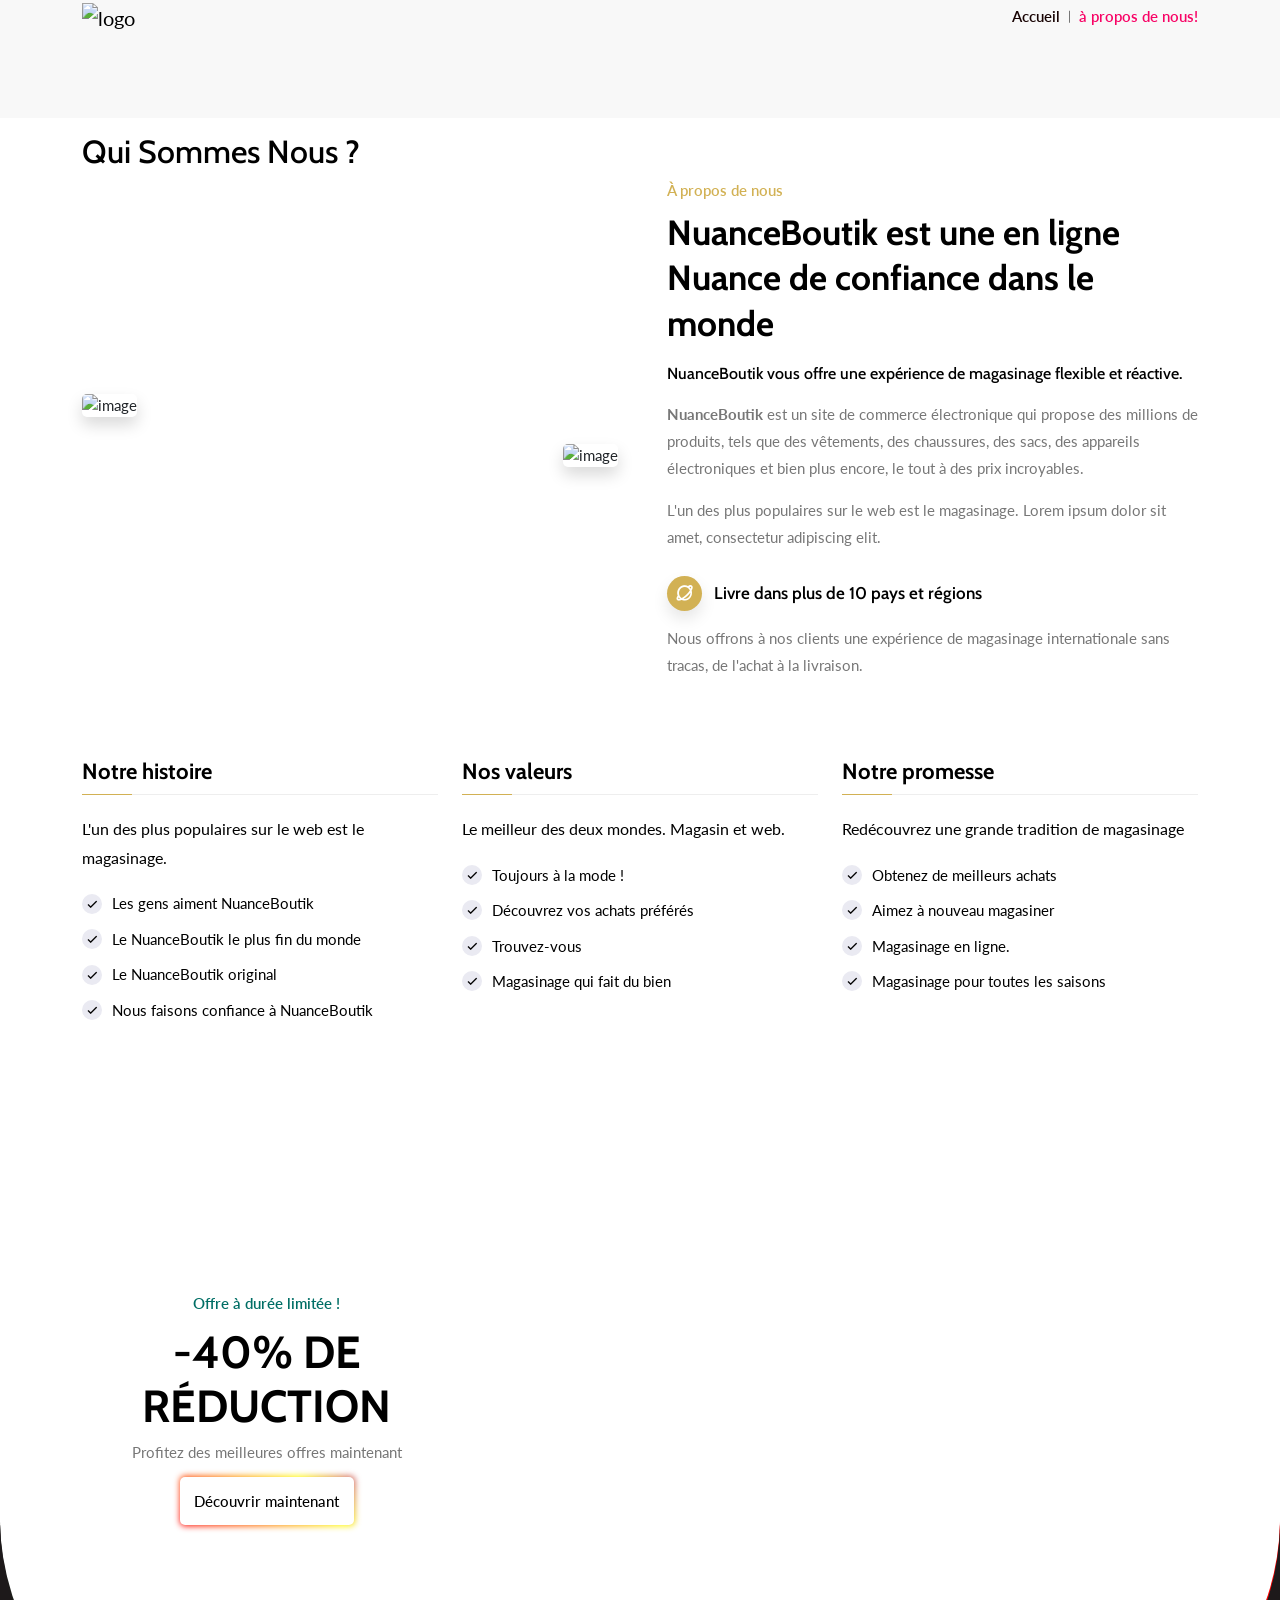
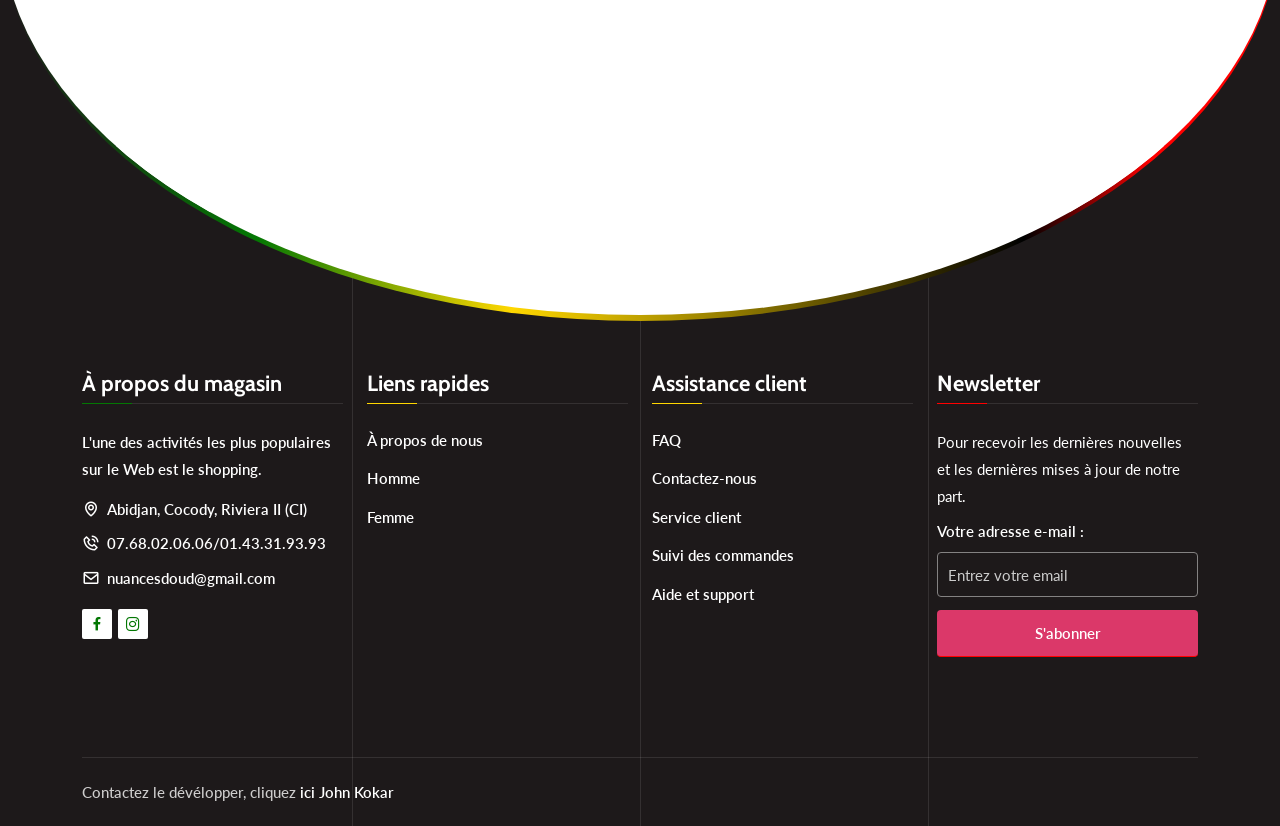
==== about.html @ 7f2340c8 "doeee" ====
<!doctype html>
<html lang="fr-FR">

<head>

    <meta charset="utf-8">
    <meta name="viewport" content="width=device-width, initial-scale=1, shrink-to-fit=no">
    <meta name="theme-color" content="#d2b154" />
    <meta name="description" content="" />
    <meta name="keywords"
        content="NUANCES D'OUD, D'OUD, NUANCES-Shop, NUANCES D'OUD, Siblo, Silence-AI, John, Kokar, Dibloni" />
    <meta name="author" content="John Kokar" />
    <meta property="og:title" content="e-Commerce NUANCES D'OUD" />
    <meta property="og:type" content="website" />
    <meta property="image" content="assets/sharea.png" />
    <meta property="og:image" content="assets/sharea.png" />
    <meta property="og:description"
        content="NUANCES D'OUD (boutique en ligne) offre une plus grande visibilité et accessibilité à vos produits ou articles dans le monde numérique. Sécurisé, rapide et fiable." />
    <meta property="og:site_name" content="Nuances D'OUD" />
    <meta property="og:locale" content="fr-FR" />
    <meta property="article:author" content="John Kokar" />
    <meta property="article:published_time" content="2023-10-19T08:00:00Z" />
    <meta property="article:modified_time" content="2023-10-19T08:00:00Z" />
    <meta name="old" content="VpypOIDVHTt4dAVSbfctTNi7K4i8Vh5uiYu4bWspKUE" />
    <meta name="google-site-verification" content="TLBXmgrTHj960GF4Qj5cnnbp0dfAEExTef8A_NY9ncs" />

    
    <link rel="stylesheet" href="assets/css/bootstrap.min.css">
    <link rel="stylesheet" href="assets/css/animate.min.css">
    <link rel="stylesheet" href="assets/css/boxicons.min.css">
    <link rel="stylesheet" href="assets/css/flaticon.css">
    <link rel="stylesheet" href="assets/css/magnific-popup.min.css">
    <link rel="stylesheet" href="assets/css/nice-select.min.css">
    <link rel="stylesheet" href="assets/css/slick.min.css">
    <link rel="stylesheet" href="assets/css/owl.carousel.min.css">
    <link rel="stylesheet" href="assets/css/meanmenu.min.css">
    <link rel="stylesheet" href="assets/css/rangeSlider.min.css">
    <link rel="stylesheet" href="assets/css/style.css">
    <link rel="stylesheet" href="assets/css/dark.css">
    <link rel="stylesheet" href="assets/css/responsive.css">
    <title>a propos</title>
    <link rel="icon" type="image/png" href="assets/img/logo.png">
</head>

<body>
    <div class="page-title-area">

        <div class="page-linear">
        </div>
        
        <div class="container">
            <div class="boba">
            </div>
            <div class="bob">
            </div>
            <div class="page-title-content">
                <a class="navbar-brand" href="index.html">
                    <img src="assets/img/logonouce.jpg" alt="logo" width="120" , height="120">
                </a>
                <ul>
                    <li><a href="index.html">Accueil</a></li>
                    <li style="color: #f80265 !important;">à propos de nous!</li>
                </ul>
            </div>
        </div>
    </div>
    <div class="boderit">
    </div>


    <section class="about-area ptb-100">
        <div class="container">
            <div class="row align-items-center">
                <h2>Qui Sommes Nous ?</h2>

                <div class="col-lg-6 col-md-12">
                    <div class="about-image">
                        <img src="assets/img/about/img1.jpg" class="shadow" alt="image">
                        <img src="assets/img/about/img2.jpg" class="shadow" alt="image">
                    </div>
                </div>
                <div class="col-lg-6 col-md-12">
                    <div class="about-content">
                        <span class="sub-title">À propos de nous</span>
                        <h2>NuanceBoutik est une en ligne Nuance de confiance dans le monde</h2>
                        <h6>NuanceBoutik vous offre une expérience de magasinage flexible et réactive.</h6>
                        <p><strong>NuanceBoutik</strong> est un site de commerce électronique qui propose des millions de produits, tels
                            que des vêtements, des chaussures, des sacs, des appareils électroniques et bien plus encore, le tout à
                            des prix incroyables.</p>
                        <p>L'un des plus populaires sur le web est le magasinage. Lorem ipsum dolor sit amet, consectetur
                            adipiscing elit.</p>
                        <div class="features-text">
                            <h5><i class="bx bx-planet"></i>Livre dans plus de 10 pays et régions</h5>
                            <p>Nous offrons à nos clients une expérience de magasinage internationale sans tracas, de l'achat à la
                                livraison.</p>
                        </div>
                    </div>
                </div>
            </div>
            <div class="about-inner-area">
                <div class="row">
                    <div class="col-lg-4 col-md-6 col-sm-6">
                        <div class="about-text">
                            <h3>Notre histoire</h3>
                            <p>L'un des plus populaires sur le web est le magasinage.</p>
                            <ul class="features-list">
                                <li><i class="bx bx-check"></i> Les gens aiment NuanceBoutik</li>
                                <li><i class="bx bx-check"></i> Le NuanceBoutik le plus fin du monde</li>
                                <li><i class="bx bx-check"></i> Le NuanceBoutik original</li>
                                <li><i class="bx bx-check"></i> Nous faisons confiance à NuanceBoutik</li>
                            </ul>
                        </div>
                    </div>
                    <div class="col-lg-4 col-md-6 col-sm-6">
                        <div class="about-text">
                            <h3>Nos valeurs</h3>
                            <p>Le meilleur des deux mondes. Magasin et web.</p>
                            <ul class="features-list">
                                <li><i class="bx bx-check"></i> Toujours à la mode !</li>
                                <li><i class="bx bx-check"></i> Découvrez vos achats préférés</li>
                                <li><i class="bx bx-check"></i> Trouvez-vous</li>
                                <li><i class="bx bx-check"></i> Magasinage qui fait du bien</li>
                            </ul>
                        </div>
                    </div>
                    <div class="col-lg-4 col-md-6 col-sm-6 offset-lg-0 offset-md-3 offset-sm-3">
                        <div class="about-text">
                            <h3>Notre promesse</h3>
                            <p>Redécouvrez une grande tradition de magasinage</p>
                            <ul class="features-list">
                                <li><i class="bx bx-check"></i> Obtenez de meilleurs achats</li>
                                <li><i class="bx bx-check"></i> Aimez à nouveau magasiner</li>
                                <li><i class="bx bx-check"></i> Magasinage en ligne.</li>
                                <li><i class="bx bx-check"></i> Magasinage pour toutes les saisons</li>
                            </ul>
                        </div>
                    </div>
                </div>
            </div>
        </div>
    </section>
    
    
    
     <!--  
    <div class="partner-area ptb-70">
        <div class="container">
            <div class="section-title">
                <h2>Nos partenaires</h2>
            </div>
            <div class="partner-slides owl-carousel owl-theme">
                <div class="partner-item">
                    <a href="#"><img src="assets/img/partner/partner1.png" alt="image"></a>
                </div>
                <div class="partner-item">
                    <a href="#"><img src="assets/img/partner/partner2.png" alt="image"></a>
                </div>
                <div class="partner-item">
                    <a href="#"><img src="assets/img/partner/partner3.png" alt="image"></a>
                </div>
                <div class="partner-item">
                    <a href="#"><img src="assets/img/partner/partner4.png" alt="image"></a>
                </div>
                <div class="partner-item">
                    <a href="#"><img src="assets/img/partner/partner5.png" alt="image"></a>
                </div>
                <div class="partner-item">
                    <a href="#"><img src="assets/img/partner/partner6.png" alt="image"></a>
                </div>
            </div>
        </div>
    </div>
    
 
    <section class="testimonials-area ptb-100">
        <div class="container">
            <div class="section-title">
                <span class="sub-title">Témoignages</span>
                <h2>Ce que disent les clients à notre sujet</h2>
            </div>
            <div class="testimonials-slides owl-carousel owl-theme">
                <div class="single-testimonials-item">
                    <p>Lorem Ipsum est simplement du faux texte employé dans la composition et la mise en page avant
                        impression. Le Lorem Ipsum est le faux texte standard de l'imprimerie depuis les années 1500, quand
                        un imprimeur anonyme assembla ensemble des morceaux de texte pour réaliser un livre spécimen de
                        polices de texte.</p>
                    <div class="info">
                        <img src="assets/img/user1.jpg" class="shadow rounded-circle" alt="image">
                        <h3>John Smith</h3>
                        <span>Étudiant</span>
                    </div>
                </div>
                <div class="single-testimonials-item">
                    <p>Lorem Ipsum est simplement du faux texte employé dans la composition et la mise en page avant
                        impression. Le Lorem Ipsum est le faux texte standard de l'imprimerie depuis les années 1500, quand
                        un imprimeur anonyme assembla ensemble des morceaux de texte pour réaliser un livre spécimen de
                        polices de texte.</p>
                    <div class="info">
                        <img src="assets/img/user2.jpg" class="shadow rounded-circle" alt="image">
                        <h3>Sarah Taylor</h3>
                        <span>Étudiant</span>
                    </div>
                </div>
                <div class="single-testimonials-item">
                    <p>Lorem Ipsum est simplement du faux texte employé dans la composition et la mise en page avant
                        impression. Le Lorem Ipsum est le faux texte standard de l'imprimerie depuis les années 1500, quand
                        un imprimeur anonyme assembla ensemble des morceaux de texte pour réaliser un livre spécimen de
                        polices de texte.</p>
                    <div class="info">
                        <img src="assets/img/user3.jpg" class="shadow rounded-circle" alt="image">
                        <h3>David Warner</h3>
                        <span>Étudiant</span>
                    </div>
                </div>
                <div class="single-testimonials-item">
                    <p>Lorem Ipsum est simplement du faux texte employé dans la composition et la mise en page avant
                        impression. Le Lorem Ipsum est le faux texte standard de l'imprimerie depuis les années 1500, quand
                        un imprimeur anonyme assembla ensemble des morceaux de texte pour réaliser un livre spécimen de
                        polices de texte.</p>
                    <div class="info">
                        <img src="assets/img/user4.jpg" class="shadow rounded-circle" alt="image">
                        <h3>James Anderson</h3>
                        <span>Étudiant</span>
                    </div>
                </div>
            </div>
        </div>
    </section>
    

-->

    <div class="modal fade productsShippingModal" id="productsShippingModal" tabindex="-1" role="dialog"
        aria-hidden="true">
        <div class="modal-dialog modal-dialog-centered" role="document">
            <div class="modal-content">
                <button type="button" class="close" data-bs-dismiss="modal" aria-label="Close">
                    <span aria-hidden="true"><i class="bx bx-x"></i></span>
                </button>
                <div class="shipping-content">
                    <h3>Shipping</h3>
                    <ul>
                        <li>Complimentary ground shipping within 1 to 7 business days</li>
                        <li>In-store collection available within 1 to 7 business days</li>
                        <li>Next-day and Express delivery options also available</li>
                        <li>Purchases are delivered in an orange box tied with a Bolduc ribbon, with the exception of
                            certain items</li>
                        <li>See the delivery FAQs for details on shipping methods, costs and delivery times</li>
                    </ul>
                    <h3>Returns and Exchanges</h3>
                    <ul>
                        <li>Easy and complimentary, within 14 days</li>
                        <li>See conditions and procedure in our return FAQs</li>
                    </ul>
                </div>
            </div>
        </div>
    </div>

    <footer class="footer-area">
        <div class="lines">
            <div class="line"></div>
            <div class="lineb"></div>
            <div class="linec"></div>
        </div>
        <div class="foot-linear-set">
            <section class="facility-area pb-70 foot-circle">
                <div style="width: 100%; height: 500px;">
                    <section class="facility-area pb-70 foot-circle">
                        <section class="offer-area bg-image1 ptb-100">
                            <div class="container-fluid">
                                <div class="row">
                                    <div class="col-lg-5 col-md-6">
                                        <div class="offer-content">
                                            <span class="sub-title" style="color: #006e65 !important;">Offre à durée limitée !</span>




                                            <h2>-40% DE RÉDUCTION</h2>
                                            <p>Profitez des meilleures offres maintenant</p>
                    
                                            <div class="anim">
                                                <div class="button-85a  wow comIn" data-wow-delay=".3s"></div>
                                                <a href="#product-container"
                                                    class="button-85 wow comIn" data-wow-delay=".3s">
                                                    Découvrir maintenant
                                                    <span></span>
                                                </a>
                                            </div>
                                        </div>
                                    </div>
                                </div>
                            </div>
                        </section>
                    </section>
                </div>
                <div class="container">
                    <div class="facility-slides owl-carousel owl-theme">
                        <div class="single-facility-box">
                            <div class="icon">
                                <i class="flaticon-tracking"></i>
                            </div>
                            <h3>Livraison gratuite dans le monde entier</h3>
                        </div>
                        <div class="single-facility-box">
                            <div class="icon">
                                <i class="flaticon-return"></i>
                            </div>
                            <h3>Politique de retour facile</h3>
                        </div>
                        <div class="single-facility-box">
                            <div class="icon">
                                <i class="flaticon-shuffle"></i>
                            </div>
                            <h3>Politique d'échange de 7 jours</h3>
                        </div>
                        <div class="single-facility-box">
                            <div class="icon">
                                <i class="flaticon-sale"></i>
                            </div>
                            <h3>Coupon de réduction du week-end</h3>
                        </div>
                        <div class="single-facility-box">
                            <div class="icon">
                                <i class="flaticon-credit-card"></i>
                            </div>
                            <h3>Méthodes de paiement sécurisées</h3>
                        </div>
                        <div class="single-facility-box">
                            <div class="icon">
                                <i class="flaticon-location"></i>
                            </div>
                            <h3>Suivez votre colis</h3>
                        </div>
                        <div class="single-facility-box">
                            <div class="icon">
                                <i class="flaticon-customer-service"></i>
                            </div>
                            <h3>Assistance client 24/7</h3>
                        </div>
                    </div>
                </div>
            </section>
        </div>

        <div class="container">
            <div style="height: 50px; width: 100%;"></div>

            <div class="row pcfooter">
                <div class="col-lg-3 col-md-6 col-sm-6">
                    <div class="single-footer-widget">
                        <h3 class="foota">À propos du magasin</h3>
                        <div class="about-the-store">
                            <p>L'une des activités les plus populaires sur le Web est le shopping.</p>
                            <ul class="footer-contact-info">
                                <li>
                                    <i class="bx bx-map"></i>
                                    <a class="awe">Abidjan, Cocody, Riviera II (CI)
                                    </a>
                                </li>
                                <li>
                                    <i class="bx bx-phone-call"></i>
                                    <a class="awe" href="tel:0768020606">07.68.02.06.06/01.43.31.93.93
                                    </a>
                                </li>
                                <li>
                                    <i class="bx bx-envelope"></i>
                                    <a class="awe" href="mail:nuancesdoud@gmail.com">
                                        <span>nuancesdoud@gmail.com</span>
                                    </a>
                                </li>
                            </ul>
                        </div>
                        <ul class="social-link">
                            <li>
                                <a href="https://www.facebook.com/profile.php?id=61551743586029&mibextid=ZbWKwL"
                                    class="d-block" target="_blank">
                                    <i class="bx bxl-facebook" style="color: #037703 !important;"></i>
                                </a>
                            </li>
                            <li>
                                <a href="https://www.instagram.com/p/Cyf883QN0B9/?igshid=NjIwNzIyMDk2Mg=="
                                    class="d-block" target="_blank">
                                    <i class="bx bxl-instagram" style="color: #037703 !important;"></i>
                                </a>
                            </li>
                        </ul>
                    </div>
                </div>
                <div class="col-lg-3 col-md-6 col-sm-6">
                    <div class="single-footer-widget pl-4">
                        <h3 class="footb">Liens rapides</h3>
                        <ul class="quick-links">
                            <li><a href="propos">À propos de nous</a></li>
                            <li><a href="indisponible">Homme</a></li>
                            <li><a href="indisponible">Femme</a></li>

                        </ul>
                    </div>
                </div>
                <div class="col-lg-3 col-md-6 col-sm-6">
                    <div class="single-footer-widget">
                        <h3 class="footc">Assistance client</h3>
                        <ul class="customer-support">
                            <li><a href="questions">FAQ</a></li>
                            <li><a href="contact">Contactez-nous</a></li>
                            <li><a href="service-client">Service client</a></li>

                            <li><a href="indisponible">Suivi des commandes</a></li>
                            <li><a href="contact">Aide et support</a></li>
                        </ul>
                    </div>
                </div>
                <div class="col-lg-3 col-md-6 col-sm-6">
                    <div class="single-footer-widget">
                        <h3 class="footd">Newsletter</h3>
                        <div class="footer-newsletter-box">
                            <p>Pour recevoir les dernières nouvelles et les dernières mises à jour de notre part.</p>
                            <form class="newsletter-form" data-bs-toggle="validator">
                                <label>Votre adresse e-mail :</label>
                                <input type="email" class="input-newsletter" placeholder="Entrez votre email"
                                    name="EMAIL" obligatoire autocomplete="off" id="newsletterid">
                                <button type="submit"
                                    style="background-color: rgb(219, 56, 105) !important; border-bottom: 1px solid red;">S'abonner</button>
                            </form>
                        </div>
                    </div>
                </div>
            </div>

            <div class="row mobilefooter">
                <div class="col-lg-3 col-md-6 col-sm-6">
                    <div class="single-footer-widget">
                        <h3 class="foota">À propos du magasin</h3>
                        <div class="about-the-store">
                            <p>L'une des activités les plus populaires sur le Web est le shopping.</p>
                            <ul class="footer-contact-info">
                                <li>
                                    <i class="bx bx-map"></i>
                                    <a class="awe">Abidjan, Cocody, Riviera II (CI)
                                    </a>
                                </li>
                                <li>
                                    <i class="bx bx-phone-call"></i>
                                    <a class="awe" href="tel:0768020606">07.68.02.06.06/01.43.31.93.93
                                    </a>
                                </li>
                                <li>
                                    <i class="bx bx-envelope"></i>
                                    <a class="awe" href="mail:nuancesdoud@gmail.com">
                                        <span>nuancesdoud@gmail.com</span>
                                    </a>
                                </li>


                            </ul>
                        </div>
                        <div class="single-footer-widget pl-4">
                            <br>
                            <ul class="quick-links">
                                <li><a style="color: #ffffff;" href="questions">FAQ</a></li>
                                <li><a style="color: #ffffff;" href="contact">Contactez-nous</a></li>
                                <li><a style="color: #ffffff;" href="service-client">Service client</a></li>
                                <li><a style="color: #ffffff;" href="contact">Aide et support</a></li>

                            </ul>
                        </div>
                        <ul class="social-link">
                            <li>
                                <a href="https://www.facebook.com/profile.php?id=61551743586029&mibextid=ZbWKwL"
                                    class="d-block" target="_blank">
                                    <i class="bx bxl-facebook" style="color: #037703 !important;"></i>
                                </a>
                            </li>
                            <li>
                                <a href="https://www.instagram.com/p/Cyf883QN0B9/?igshid=NjIwNzIyMDk2Mg=="
                                    class="d-block" target="_blank">
                                    <i class="bx bxl-instagram" style="color: #037703 !important;"></i>
                                </a>
                            </li>
                        </ul>
                    </div>
                </div>
            </div>
            <div class="footer-bottom-area">
                <div class="row align-items-center">
                    <div class="col-lg-6 col-md-6">
                        <p>Contactez le dévélopper, cliquez
                            <a href="tel:+13257330245">ici John Kokar</a>
                        </p>
                    </div>

                </div>
            </div>
        </div>
    </footer>

    <script src="assets/js/jquery.min.js"></script>
    <script src="assets/js/bootstrap.bundle.min.js"></script>
    <script src="assets/js/owl.carousel.min.js"></script>
    <script src="assets/js/magnific-popup.min.js"></script>
    <script src="assets/js/parallax.min.js"></script>
    <script src="assets/js/rangeSlider.min.js"></script>
    <script src="assets/js/nice-select.min.js"></script>
    <script src="assets/js/meanmenu.minoff.js"></script>
    <script src="assets/js/isotope.pkgd.min.js"></script>
    <script src="assets/js/slick.min.js"></script>
    <script src="assets/js/sticky-sidebar.min.js"></script>
    <script src="assets/js/wow.min.js"></script>
    <script src="assets/js/form-validator.min.js"></script>
    <script src="assets/js/contact-form-script.js"></script>
    <script src="assets/js/ajaxchimp.min.js"></script>
    <script src="assets/js/main.js"></script>
</body>
</html>
---- assets/css/rangeSlider.min.css ----
/*
!Ion.RangeSlider, 2.3.0, Â© Denis Ineshin, 2010 - 2018, IonDen.com, Build date: 2018-12-12 00:07:25
*/
.irs{position:relative;display:block;-webkit-touch-callout:none;-webkit-user-select:none;-khtml-user-select:none;-moz-user-select:none;-ms-user-select:none;user-select:none;font-size:12px;font-family:Arial,sans-serif}.irs-line{position:relative;display:block;overflow:hidden;outline:none !important}.irs-bar{position:absolute;display:block;left:0;width:0}.irs-shadow{position:absolute;display:none;left:0;width:0}.irs-handle{position:absolute;display:block;box-sizing:border-box;cursor:default;z-index:1}.irs-handle.type_last{z-index:2}.irs-min,.irs-max{position:absolute;display:block;cursor:default}.irs-min{left:0}.irs-max{right:0}.irs-from,.irs-to,.irs-single{position:absolute;display:block;top:0;left:0;cursor:default;white-space:nowrap}.irs-grid{position:absolute;display:none;bottom:0;left:0;width:100%;height:20px}.irs-with-grid .irs-grid{display:block}.irs-grid-pol{position:absolute;top:0;left:0;width:1px;height:8px;background:#000}.irs-grid-pol.small{height:4px}.irs-grid-text{position:absolute;bottom:0;left:0;white-space:nowrap;text-align:center;font-size:9px;line-height:9px;padding:0 3px;color:#000}.irs-disable-mask{position:absolute;display:block;top:0;left:-1%;width:102%;height:100%;cursor:default;background:rgba(0,0,0,0);z-index:2}.lt-ie9 .irs-disable-mask{background:#000;filter:alpha(opacity=0);cursor:not-allowed}.irs-disabled{opacity:.4}.irs-hidden-input{position:absolute !important;display:block !important;top:0 !important;left:0 !important;width:0 !important;height:0 !important;font-size:0 !important;line-height:0 !important;padding:0 !important;margin:0 !important;overflow:hidden;outline:none !important;z-index:-9999 !important;background:none !important;border-style:solid !important;border-color:transparent !important}.irs--flat{height:40px}.irs--flat.irs-with-grid{height:60px}.irs--flat .irs-line{top:25px;height:12px;background-color:#e1e4e9;border-radius:4px}.irs--flat .irs-bar{top:25px;height:12px;background-color:#ed5565}.irs--flat .irs-bar--single{border-radius:4px 0 0 4px}.irs--flat .irs-shadow{height:1px;bottom:16px;background-color:#e1e4e9}.irs--flat .irs-handle{top:22px;width:16px;height:18px;background-color:transparent}.irs--flat .irs-handle>i:first-child{position:absolute;display:block;top:0;left:50%;width:2px;height:100%;margin-left:-1px;background-color:#da4453}.irs--flat .irs-handle.state_hover>i:first-child,.irs--flat .irs-handle:hover>i:first-child{background-color:#a43540}.irs--flat .irs-min,.irs--flat .irs-max{top:0;padding:1px 3px;color:#999;font-size:10px;line-height:1.333;text-shadow:none;background-color:#e1e4e9;border-radius:4px}.irs--flat .irs-from,.irs--flat .irs-to,.irs--flat .irs-single{color:white;font-size:10px;line-height:1.333;text-shadow:none;padding:1px 5px;background-color:#ed5565;border-radius:4px}.irs--flat .irs-from:before,.irs--flat .irs-to:before,.irs--flat .irs-single:before{position:absolute;display:block;content:"";bottom:-6px;left:50%;width:0;height:0;margin-left:-3px;overflow:hidden;border:3px solid transparent;border-top-color:#ed5565}.irs--flat .irs-grid-pol{background-color:#e1e4e9}.irs--flat .irs-grid-text{color:#999}.irs--big{height:55px}.irs--big.irs-with-grid{height:70px}.irs--big .irs-line{top:33px;height:12px;background-color:white;background:linear-gradient(to bottom, #ddd -50%, white 150%);border:1px solid #ccc;border-radius:12px}.irs--big .irs-bar{top:33px;height:12px;background-color:#92bce0;border:1px solid #428bca;background:linear-gradient(to bottom, #ffffff 0%, #428bca 30%, #b9d4ec 100%);box-shadow:inset 0 0 1px 1px rgba(255,255,255,0.5)}.irs--big .irs-bar--single{border-radius:12px 0 0 12px}.irs--big .irs-shadow{height:1px;bottom:16px;background-color:rgba(66,139,202,0.5)}.irs--big .irs-handle{top:25px;width:30px;height:30px;border:1px solid rgba(0,0,0,0.3);background-color:#cbcfd5;background:linear-gradient(to bottom, white 0%, #B4B9BE 30%, white 100%);box-shadow:1px 1px 2px rgba(0,0,0,0.2),inset 0 0 3px 1px white;border-radius:30px}.irs--big .irs-handle.state_hover,.irs--big .irs-handle:hover{border-color:rgba(0,0,0,0.45);background-color:#939ba7;background:linear-gradient(to bottom, white 0%, #919BA5 30%, white 100%)}.irs--big .irs-min,.irs--big .irs-max{top:0;padding:1px 5px;color:white;text-shadow:none;background-color:#9f9f9f;border-radius:3px}.irs--big .irs-from,.irs--big .irs-to,.irs--big .irs-single{color:white;text-shadow:none;padding:1px 5px;background-color:#428bca;background:linear-gradient(to bottom, #428bca 0%, #3071a9 100%);border-radius:3px}.irs--big .irs-grid-pol{background-color:#428bca}.irs--big .irs-grid-text{color:#428bca}.irs--modern{height:55px}.irs--modern.irs-with-grid{height:55px}.irs--modern .irs-line{top:25px;height:5px;background-color:#d1d6e0;background:linear-gradient(to bottom, #e0e4ea 0%, #d1d6e0 100%);border:1px solid #a3adc1;border-bottom-width:0;border-radius:5px}.irs--modern .irs-bar{top:25px;height:5px;background:#20b426;background:linear-gradient(to bottom, #20b426 0%, #18891d 100%)}.irs--modern .irs-bar--single{border-radius:5px 0 0 5px}.irs--modern .irs-shadow{height:1px;bottom:21px;background-color:rgba(209,214,224,0.5)}.irs--modern .irs-handle{top:37px;width:12px;height:13px;border:1px solid #a3adc1;border-top-width:0;box-shadow:1px 1px 1px rgba(0,0,0,0.1);border-radius:0 0 3px 3px}.irs--modern .irs-handle>i:nth-child(1){position:absolute;display:block;top:-4px;left:1px;width:6px;height:6px;border:1px solid #a3adc1;background:white;transform:rotate(45deg)}.irs--modern .irs-handle>i:nth-child(2){position:absolute;display:block;box-sizing:border-box;top:0;left:0;width:10px;height:12px;background:#e9e6e6;background:linear-gradient(to bottom, white 0%, #e9e6e6 100%);border-radius:0 0 3px 3px}.irs--modern .irs-handle>i:nth-child(3){position:absolute;display:block;box-sizing:border-box;top:3px;left:3px;width:4px;height:5px;border-left:1px solid #a3adc1;border-right:1px solid #a3adc1}.irs--modern .irs-handle.state_hover,.irs--modern .irs-handle:hover{border-color:#7685a2;background:#c3c7cd;background:linear-gradient(to bottom, #ffffff 0%, #919ba5 30%, #ffffff 100%)}.irs--modern .irs-handle.state_hover>i:nth-child(1),.irs--modern .irs-handle:hover>i:nth-child(1){border-color:#7685a2}.irs--modern .irs-handle.state_hover>i:nth-child(3),.irs--modern .irs-handle:hover>i:nth-child(3){border-color:#48536a}.irs--modern .irs-min,.irs--modern .irs-max{top:0;font-size:10px;line-height:1.333;text-shadow:none;padding:1px 5px;color:white;background-color:#d1d6e0;border-radius:5px}.irs--modern .irs-from,.irs--modern .irs-to,.irs--modern .irs-single{font-size:10px;line-height:1.333;text-shadow:none;padding:1px 5px;background-color:#20b426;color:white;border-radius:5px}.irs--modern .irs-from:before,.irs--modern .irs-to:before,.irs--modern .irs-single:before{position:absolute;display:block;content:"";bottom:-6px;left:50%;width:0;height:0;margin-left:-3px;overflow:hidden;border:3px solid transparent;border-top-color:#20b426}.irs--modern .irs-grid{height:25px}.irs--modern .irs-grid-pol{background-color:#dedede}.irs--modern .irs-grid-text{color:silver;font-size:13px}.irs--sharp{height:50px;font-size:12px;line-height:1}.irs--sharp.irs-with-grid{height:57px}.irs--sharp .irs-line{top:30px;height:2px;background-color:black;border-radius:2px}.irs--sharp .irs-bar{top:30px;height:2px;background-color:#ee22fa}.irs--sharp .irs-bar--single{border-radius:2px 0 0 2px}.irs--sharp .irs-shadow{height:1px;bottom:21px;background-color:rgba(0,0,0,0.5)}.irs--sharp .irs-handle{top:25px;width:10px;height:10px;background-color:#a804b2}.irs--sharp .irs-handle>i:first-child{position:absolute;display:block;top:100%;left:0;width:0;height:0;border:5px solid transparent;border-top-color:#a804b2}.irs--sharp .irs-handle.state_hover,.irs--sharp .irs-handle:hover{background-color:black}.irs--sharp .irs-handle.state_hover>i:first-child,.irs--sharp .irs-handle:hover>i:first-child{border-top-color:black}.irs--sharp .irs-min,.irs--sharp .irs-max{color:white;font-size:14px;line-height:1;top:0;padding:3px 4px;opacity:.4;background-color:#a804b2;border-radius:2px}.irs--sharp .irs-from,.irs--sharp .irs-to,.irs--sharp .irs-single{font-size:14px;line-height:1;text-shadow:none;padding:3px 4px;background-color:#a804b2;color:white;border-radius:2px}.irs--sharp .irs-from:before,.irs--sharp .irs-to:before,.irs--sharp .irs-single:before{position:absolute;display:block;content:"";bottom:-6px;left:50%;width:0;height:0;margin-left:-3px;overflow:hidden;border:3px solid transparent;border-top-color:#a804b2}.irs--sharp .irs-grid{height:25px}.irs--sharp .irs-grid-pol{background-color:#dedede}.irs--sharp .irs-grid-text{color:silver;font-size:13px}.irs--round{height:50px}.irs--round.irs-with-grid{height:65px}.irs--round .irs-line{top:36px;height:4px;background-color:#dee4ec;border-radius:4px}.irs--round .irs-bar{top:36px;height:4px;background-color:#006cfa}.irs--round .irs-bar--single{border-radius:4px 0 0 4px}.irs--round .irs-shadow{height:4px;bottom:21px;background-color:rgba(222,228,236,0.5)}.irs--round .irs-handle{top:26px;width:24px;height:24px;border:4px solid #006cfa;background-color:white;border-radius:24px;box-shadow:0 1px 3px rgba(0,0,255,0.3)}.irs--round .irs-handle.state_hover,.irs--round .irs-handle:hover{background-color:#f0f6ff}.irs--round .irs-min,.irs--round .irs-max{color:#333;font-size:14px;line-height:1;top:0;padding:3px 5px;background-color:rgba(0,0,0,0.1);border-radius:4px}.irs--round .irs-from,.irs--round .irs-to,.irs--round .irs-single{font-size:14px;line-height:1;text-shadow:none;padding:3px 5px;background-color:#006cfa;color:white;border-radius:4px}.irs--round .irs-from:before,.irs--round .irs-to:before,.irs--round .irs-single:before{position:absolute;display:block;content:"";bottom:-6px;left:50%;width:0;height:0;margin-left:-3px;overflow:hidden;border:3px solid transparent;border-top-color:#006cfa}.irs--round .irs-grid{height:25px}.irs--round .irs-grid-pol{background-color:#dedede}.irs--round .irs-grid-text{color:silver;font-size:13px}.irs--square{height:50px}.irs--square.irs-with-grid{height:60px}.irs--square .irs-line{top:31px;height:4px;background-color:#dedede}.irs--square .irs-bar{top:31px;height:4px;background-color:black}.irs--square .irs-shadow{height:2px;bottom:21px;background-color:#dedede}.irs--square .irs-handle{top:25px;width:16px;height:16px;border:3px solid black;background-color:white;-webkit-transform:rotate(45deg);-ms-transform:rotate(45deg);transform:rotate(45deg)}.irs--square .irs-handle.state_hover,.irs--square .irs-handle:hover{background-color:#f0f6ff}.irs--square .irs-min,.irs--square .irs-max{color:#333;font-size:14px;line-height:1;top:0;padding:3px 5px;background-color:rgba(0,0,0,0.1)}.irs--square .irs-from,.irs--square .irs-to,.irs--square .irs-single{font-size:14px;line-height:1;text-shadow:none;padding:3px 5px;background-color:black;color:white}.irs--square .irs-grid{height:25px}.irs--square .irs-grid-pol{background-color:#dedede}.irs--square .irs-grid-text{color:silver;font-size:11px}
---- assets/css/style.css ----
/*
@File: Xton Template Styles

* This file contains the styling for the actual template, this
is the file you need to edit to change the look of the
template.

This files table contents are outlined below>>>>>

*******************************************
*******************************************

** - Default CSS
** - Top Header CSS
** - Navbar CSS
** - Search Overlay CSS
** - Main Banner CSS
** - About CSS
** - Categories Banner CSS
** - Products CSS
** - Products Details CSS
** - Offer CSS
** - Facility CSS
** - Partner CSS
** - Testimonials CSS
** - Brand CSS
** - Blog CSS
** - Blog Details CSS
** - Instagram CSS
** - Modal CSS
** - Page Title CSS
** - Gallery CSS
** - Look Book CSS
** - Woocommerce Widget Sidebar CSS
** - Sizing Guide CSS
** - Cart CSS
** - Checkout CSS
** - FAQ CSS
** - 404 Error CSS
** - Customer Service CSS
** - Compare CSS
** - Pagination CSS
** - Widget Sidebar CSS
** - Coming Soon CSS
** - Track Order CSS
** - Login CSS
** - Signup CSS
** - Contact CSS
** - Footer CSS
** - Go Top CSS
*/
/*================================================
Default CSS
=================================================*/
@import url("https://fonts.googleapis.com/css?family=Lato:100,100i,300,300i,400,400i,700,700i,900,900i&amp;display=swap");
@import url("https://fonts.googleapis.com/css?family=Cabin:400,400i,500,500i,600,600i,700,700i&amp;display=swap");

:root {
  --companycoa: #1d191a;
  --companycob: #d2b154;
  --companycoc: #dc3545;
  --companycod: #1d191a;
  --companycoe: #1d191a;
  --warning: #ffc107;
  --danger: #dc3545;
  --black: #000000;
  --greena: #82b440;
  --blue007bb5: #007bb5;
  --bluea: #010fc8;
  --wt: white;
  --rd: red;
  --gr: green;
  --bl: blue;
  --pk: pink;
  --org: orange;
  --yw: yellow;
  --gd: gold;
  --rpik: #b51867;
  --yfaa: #f49f0b;
  --: #;
  --: #;


}



body {
  padding: 0;
  margin: 0;
  font-family: "Lato";
  font-size: 15px;
}

img {
  max-width: 100%;
  height: auto;
}

.d-table {
  width: 100%;
  height: 100%;
}

.d-table-cell {
  vertical-align: middle;
}

:focus {
  outline: 0 !important;
}

a {
  -webkit-transition: 0.5s;
  transition: 0.5s;
  color: var(--black);
  text-decoration: none;
}

a:hover {
  color: var(--companycob);
  text-decoration: none;
}

p {
  margin-bottom: 15px;
  color: #777777;
  line-height: 1.8;
  font-size: 15px;
}

p:last-child {
  margin-bottom: 0;
}

.h1,
.h2,
.h3,
.h4,
.h5,
.h6,
h1,
h2,
h3,
h4,
h5,
h6 {
  color: var(--black);
  font-family: "Cabin";
}

.ptb-100 {
  padding-top: 100px;
  padding-bottom: 100px;
}

.pt-100 {
  padding-top: 100px;
}

.pb-100 {
  padding-bottom: 100px;
}

.ptb-70 {
  padding-top: 70px;
  padding-bottom: 70px;
}

.pt-70 {
  padding-top: 70px;
}

.pb-70 {
  padding-bottom: 70px;
}

.bg-f5f5f5 {
  background-color: #f5f5f5;
}

/*default-btn&optional-btn*/
.default-btn {
  display: inline-block;
  border: 1px solid var(--companycob);
  padding: 10px 30px;
  -webkit-transition: 0.5s;
  transition: 0.5s;
  text-transform: uppercase;
  background-color: var(--companycob);
  color: var(--wt);
  font-size: 14px;
  font-weight: 600;
}

.default-btn:hover {
  background-color: transparent;
  color: var(--black);
  border-color: var(--black);
}

.optional-btn {
  display: inline-block;
  border: 1px solid var(--black);
  padding: 10px 30px;
  -webkit-transition: 0.5s;
  transition: 0.5s;
  text-transform: uppercase;
  background-color: transparent;
  color: var(--black);
  font-size: 14px;
  font-weight: 600;
}

.optional-btn:hover {
  background-color: var(--companycob);
  color: var(--wt);
  border-color: var(--companycob);
}

/*section-title*/
.section-title {
  text-align: center;
  max-width: 720px;
  margin-left: auto;
  margin-right: auto;
  margin-bottom: 50px;
}

.section-title span {
  display: block;
  margin-bottom: 8px;
  color: var(--companycob);
  font-weight: 600;
}

.section-title h2 {
  margin-bottom: 0;
  font-size: 35px;
  font-weight: 700;
}

.section-title.text-start {
  max-width: 100%;
  position: relative;
  margin-left: 0;
  margin-bottom: 30px;
  margin-right: 0;
}

.section-title.text-start .default-btn {
  position: absolute;
  right: 0;
  bottom: 0;
}

/*form-control*/
.form-control {
  background-color: #f5f5f5;
  height: 48px;
  border-radius: 0;
  -webkit-box-shadow: unset !important;
  box-shadow: unset !important;
  padding: 0 0 0 15px;
  border: 1px solid #f5f5f5;
  color: var(--black);
  font-size: 15px;
  -webkit-transition: 0.5s;
  transition: 0.5s;
}

.form-control:focus {
  border-color: var(--companycob);
  background-color: var(--wt);
}

.form-control:focus::-webkit-input-placeholder {
  color: transparent;
}

.form-control:focus:-ms-input-placeholder {
  color: transparent;
}

.form-control:focus::-ms-input-placeholder {
  color: transparent;
}

.form-control:focus::placeholder {
  color: transparent;
}

.form-control::-webkit-input-placeholder {
  -webkit-transition: 0.5s;
  transition: 0.5s;
}

.form-control:-ms-input-placeholder {
  -webkit-transition: 0.5s;
  transition: 0.5s;
}

.form-control::-ms-input-placeholder {
  -webkit-transition: 0.5s;
  transition: 0.5s;
}

.form-control::placeholder {
  -webkit-transition: 0.5s;
  transition: 0.5s;
}

textarea.form-control {
  padding-top: 15px;
  height: auto !important;
}

.buy-now-btn {
  right: 20px;
  z-index: 99;
  top: 50%;
  position: fixed;
  -webkit-transform: translateY(-50%);
  transform: translateY(-50%);
  border-radius: 30px;
  display: inline-block;
  color: var(--wt);
  background-color: var(--greena);
  padding: 10px 20px 10px 42px;
  -webkit-box-shadow: 0 1px 20px 1px var(--greena);
  box-shadow: 0 1px 20px 1px var(--greena);
  font-size: 13px;
  font-weight: 600;
}

.buy-now-btn img {
  top: 50%;
  left: 20px;
  width: 15px;
  position: absolute;
  -webkit-transform: translateY(-50%);
  transform: translateY(-50%);
}

.buy-now-btn:hover {
  background-color: var(--companycob);
  color: var(--wt);
}

/*================================================
Top Header CSS
=================================================*/
.top-header {
  background-color: var(--black);
  padding-top: 12px;
  padding-bottom: 12px;
}

.top-header .container-fluid {
  padding-left: 30px;
  padding-right: 30px;
}

.header-contact-info {
  padding-left: 0;
  margin-bottom: 0;
  list-style-type: none;
}

.header-contact-info li {
  display: inline-block;
  color: var(--wt);
  margin-right: 25px;
  position: relative;
  font-weight: 600;
  font-size: 14.5px;
}

.header-contact-info li::before {
  position: absolute;
  right: -15px;
  top: 6px;
  width: 1px;
  content: '';
  height: 12px;
  background-color: var(--companycod);
}

.header-contact-info li a {
  display: inline-block;
  color: var(--wt);
  position: relative;
}

.header-contact-info li a:hover {
  color: var(--companycod);
}

.nouveau {
  background: var(--blue007bb5);
  color: var(--wt);
  padding: 0px 8px 0px 8px;
}

#background-video {
  display: none !important;

}

.holehvg {
  display: none !important;
}

.header-contact-info li a::before {
  content: '';
  position: absolute;
  bottom: 0;
  left: 0;
  width: 0;
  height: 1px;
  background: var(--companycoe);
  -webkit-transition: 0.5s;
  transition: 0.5s;
}

.header-contact-info li a:hover::before {
  width: 100%;
}

.header-contact-info li:last-child {
  margin-right: 0;
}

.header-contact-info li:last-child::before {
  display: none;
}

.header-contact-info li .language-switcher {
  position: relative;
}

.header-contact-info li .language-switcher .dropdown-toggle {
  padding: 0;
  border: none;
  background-color: transparent;
  color: #d0d0d0;
  font-weight: 600;
  font-size: 14.5px;
}

.header-contact-info li .language-switcher .dropdown-toggle::after {
  display: none;
}

.header-contact-info li .language-switcher .dropdown-toggle img {
  width: 35px;
  border-radius: 3px;
  border: 2px solid var(--wt);
  position: relative;
  top: -2px;
}

.header-contact-info li .language-switcher .dropdown-toggle span {
  display: inline-block;
  margin-left: 5px;
}

.header-contact-info li .language-switcher .dropdown-toggle span i {
  position: relative;
  font-size: 20px;
  top: 4px;
  margin-left: -3px;
}

.header-contact-info li .language-switcher .dropdown-menu {
  padding: 15px;
  float: unset;
  border: none;
  -webkit-box-shadow: 0px 0px 15px 0px rgba(0, 0, 0, 0.1);
  box-shadow: 0px 0px 15px 0px rgba(0, 0, 0, 0.1);
  border-radius: 0;
  display: block;
  margin-top: 10px !important;
  opacity: 0;
  visibility: visible;
  -webkit-transition: 0.5s;
  transition: 0.5s;
  -webkit-transform: scaleX(0);
  transform: scaleX(0);
}

.header-contact-info li .language-switcher .dropdown-menu .dropdown-item {
  padding: 0;
  color: var(--black);
  margin-bottom: 10px;
  font-weight: 600;
}

.header-contact-info li .language-switcher .dropdown-menu .dropdown-item::before {
  display: none;
}

.header-contact-info li .language-switcher .dropdown-menu .dropdown-item:last-child {
  margin-bottom: 0;
}

.header-contact-info li .language-switcher .dropdown-menu .dropdown-item img {
  width: 40px;
  border-radius: 5px;
  border: 3px solid var(--wt);
}

.header-contact-info li .language-switcher .dropdown-menu .dropdown-item span {
  display: inline-block;
  margin-left: 7px;
}

.header-contact-info li .language-switcher .dropdown-menu .dropdown-item:hover,
.header-contact-info li .language-switcher .dropdown-menu .dropdown-item:focus {
  background-color: transparent !important;
}

.header-contact-info li .language-switcher .dropdown-menu .dropdown-item:active,
.header-contact-info li .language-switcher .dropdown-menu .dropdown-item.active {
  color: var(--black);
  background-color: transparent;
}

.header-contact-info li .language-switcher .dropdown-menu.show {
  opacity: 1;
  visibility: visible;
  -webkit-transform: scaleX(1);
  transform: scaleX(1);
}

.top-header-discount-info {
  text-align: center;
}

.top-header-discount-info p {
  margin-bottom: 0;
  line-height: initial;
  font-size: 14.5px;
  color: var(--wt);
}

.top-header-discount-info p a {
  display: inline-block;
  font-weight: 700;
  position: relative;
  color: var(--wt);
}




.top-header-discount-info p a::before {
  content: '';
  position: absolute;
  bottom: 0;
  left: 0;
  width: 0;
  height: 1px;
  background: var(--companycob);
  -webkit-transition: 0.5s;
  transition: 0.5s;
}

.top-header-discount-info p a:hover {
  color: var(--companycob);
}

.top-header-discount-info p a:hover::before {
  width: 100%;
}

.header-top-menu {
  text-align: right;
  padding-left: 0;
  margin-bottom: 0;
  list-style-type: none;
}

.header-top-menu li {
  display: inline-block;
  color: #d0d0d0;
  font-weight: 600;
  margin-right: 25px;
  position: relative;
  font-size: 14.5px;
}

.header-top-menu li::before {
  position: absolute;
  right: -15px;
  top: 6px;
  width: 1px;
  content: '';
  height: 12px;
  background-color: var(--companycoc);
}

.header-top-menu li i {
  position: absolute;
  left: 0;
  top: 2.5px;
  font-size: 16px;
}

.header-top-menu li a {
  display: inline-block;
  color: #d0d0d0;
  padding-left: 22px;
  position: relative;
}

.header-top-menu li a:hover {
  color: var(--companycoc);
}

.header-top-menu li a::before {
  content: '';
  position: absolute;
  bottom: 0;
  left: 0;
  width: 0;
  height: 1px;
  background: var(--companycob);
  -webkit-transition: 0.5s;
  transition: 0.5s;
}

.header-top-menu li a:hover::before {
  width: 100%;
}

.header-top-menu li:last-child {
  margin-right: 0;
}

.header-top-menu li:last-child::before {
  display: none;
}

.header-top-others-option {
  display: none;
  padding-left: 0;
  list-style-type: none;
  margin-top: 15px;
  margin-bottom: 0;
}

.header-top-others-option .option-item {
  display: inline-block;
  margin-left: 15px;
  position: relative;
  z-index: 3;
  color: #d0d0d0;
}

.header-top-others-option .option-item:first-child {
  margin-left: 0;
}

.header-top-others-option .option-item .search-btn-box {
  position: relative;
  top: 2px;
}

.header-top-others-option .option-item .search-btn-box .search-btn {
  font-size: 20px;
  cursor: pointer;
  color: #d0d0d0;
  -webkit-transition: 0.5s;
  transition: 0.5s;
}

.header-top-others-option .option-item .cart-btn {
  font-size: 20px;
  position: relative;
  line-height: 1;
}

.header-top-others-option .option-item .cart-btn a {
  display: inline-block;
  position: relative;
  color: #d0d0d0;
}

.header-top-others-option .option-item .cart-btn a span {
  position: absolute;
  right: -4px;
  top: -4px;
  width: 14px;
  height: 14px;
  text-align: center;
  line-height: 13.9px;
  border-radius: 50%;
  color: var(--wt);
  background-color: var(--rpik);
  font-size: 10px;
  font-weight: 600;
}

/*================================================
Navbar CSS
=================================================*/
.navbar-area .navbar-brand .white-logo {
  display: none;
}

.navbar-area {
  height: 87px;
  background:transparent !important;
  position: relative;
  width: 100%;
  z-index: 888;

}

.mobilefooter{
  display: none;
}
.navbar-area.header-sticky {
  position: fixed;
  top: 0;
  left: 0;
  width: 100%;
  height: 87px;
  z-index: 999;
  -webkit-box-shadow: 0 2px 28px 0 rgba(0, 0, 0, 0.06);
  box-shadow: 0 2px 28px 0 rgba(0, 0, 0, 0.06);
  opacity: 0;
  visibility: hidden;
  -webkit-transition: 0.5s;
  transition: 0.5s;
}

.navbar-area.header-sticky.is-sticky {
  opacity: 1;
  visibility: visible;
}
.shoph{
  display: none !important;
}
/*
.navbar-area.header-sticky.scrollUp {
  -webkit-transform: translateY(-85px);
  transform: translateY(-85px);
  opacity: 0;
  visibility: hidden;
}*/

.navbar-area.navbar-style-two .xton-nav .navbar .navbar-nav {
  margin-left: 50px;
  margin-right: auto;
}

.xton-responsive-nav {
  display: none;
}

.xton-responsive-nav .logo .white-logo {
  display: none;
}

.xton-nav {
  -webkit-box-shadow: 0 2px 28px 0 rgba(0, 0, 0, 0.06);
  box-shadow: 0 2px 28px 0 rgba(0, 0, 0, 0.06);
  background-color: rgba(255, 255, 255, 0.289);
}

.backgroua {
  top: -90px;
  position: relative;
  z-index: 0;
}

.linearboottom{
  height: 2px;
  width: 100%;
  background: linear-gradient(to right,
                #1d191a 0%,
                #04af0c 20%,
                gold 40%,
                #000000 80%,
                #ff0000 90%) !important;
}


.xton-nav .container-fluid {
  padding-left: 40px;
  padding-right: 40px;
}

.hiddenpc{
  display: none !important;
}

.xton-nav .navbar {
  position: inherit;
  padding-left: 0;
  padding-right: 0;
}

.xton-nav .navbar .navbar-brand {
  font-size: inherit;
  line-height: 1;
  padding-top: 0;
  padding-bottom: 0;
  padding-left: 0;
  padding-right: 0;
}

.xton-nav .navbar ul {
  padding-left: 0;
  list-style-type: none;
  margin-bottom: 0;
}

.xton-nav .navbar .navbar-nav {
  margin-left: auto;
  margin-right: auto;
}

.xton-nav .navbar .navbar-nav .nav-item {
  position: relative;
}

.xton-nav .navbar .navbar-nav .nav-item a {
  color: var(--black);
  font-size: 16.5px;
  font-weight: 600;
  padding-left: 0;
  padding-right: 0;
  padding-top: 20px;
  padding-bottom: 20px;
  margin-left: 13px;
  margin-right: 13px;
}

.xton-nav .navbar .navbar-nav .nav-item a i {
  font-size: 18px;
  position: relative;
  top: 2px;
  display: inline-block;
  margin-left: -3px;
  margin-right: -3px;
}

.xton-nav .navbar .navbar-nav .nav-item a:hover,
.xton-nav .navbar .navbar-nav .nav-item a:focus,
.xton-nav .navbar .navbar-nav .nav-item a.active {
  color: var(--companycob);
}

.xton-nav .navbar .navbar-nav .nav-item:last-child a {
  margin-right: 0;
}

.xton-nav .navbar .navbar-nav .nav-item:first-child a {
  margin-left: 0;
}

.xton-nav .navbar .navbar-nav .nav-item:hover a,
.xton-nav .navbar .navbar-nav .nav-item.active a {
  color: var(--companycob);
}

.xton-nav .navbar .navbar-nav .nav-item .dropdown-menu {
  -webkit-box-shadow: 0px 0px 15px 0px rgba(0, 0, 0, 0.1);
  box-shadow: 0px 0px 15px 0px rgba(0, 0, 0, 0.1);
  background: var(--wt);
  position: absolute;
  border: none;
  top: 70px;
  left: 0;
  width: 250px;
  z-index: 99;
  display: block;
  opacity: 0;
  visibility: hidden;
  border-radius: 0;
  -webkit-transition: all 0.2s ease-in-out;
  transition: all 0.2s ease-in-out;
  padding: 0;
  -webkit-transform: scaleX(0);
  transform: scaleX(0);
}

.xton-nav .navbar .navbar-nav .nav-item .dropdown-menu li a {
  padding: 13px 20px 11px;
  margin: 0;
  position: relative;
  display: block;
  color: #666666;
  border-bottom: 1px dashed #e5e5e5;
  font-size: 15px;
  font-weight: 600;
  font-family: "Cabin";
}

.xton-nav .navbar .navbar-nav .nav-item .dropdown-menu li a i {
  margin: 0;
  position: absolute;
  top: 50%;
  font-size: 20px;
  -webkit-transform: translateY(-50%);
  transform: translateY(-50%);
  right: 10px;
}

.xton-nav .navbar .navbar-nav .nav-item .dropdown-menu li a:hover,
.xton-nav .navbar .navbar-nav .nav-item .dropdown-menu li a:focus,
.xton-nav .navbar .navbar-nav .nav-item .dropdown-menu li a.active {
  color: var(--companycob);
}

.xton-nav .navbar .navbar-nav .nav-item .dropdown-menu li .dropdown-menu {
  left: -250px;
  top: 0;
  opacity: 0;
  visibility: hidden;
  -webkit-transform: scaleY(0);
  transform: scaleY(0);
}

.xton-nav .navbar .navbar-nav .nav-item .dropdown-menu li .dropdown-menu li a {
  color: #515050;
}

.xton-nav .navbar .navbar-nav .nav-item .dropdown-menu li .dropdown-menu li a:hover,
.xton-nav .navbar .navbar-nav .nav-item .dropdown-menu li .dropdown-menu li a:focus,
.xton-nav .navbar .navbar-nav .nav-item .dropdown-menu li .dropdown-menu li a.active {
  color: var(--companycob);
}

.xton-nav .navbar .navbar-nav .nav-item .dropdown-menu li .dropdown-menu li .dropdown-menu {
  left: 250px;
  top: 0;
  opacity: 0;
  visibility: hidden;
  -webkit-transform: scaleY(0);
  transform: scaleY(0);
}

.xton-nav .navbar .navbar-nav .nav-item .dropdown-menu li .dropdown-menu li .dropdown-menu li a {
  color: #515050;
}

.xton-nav .navbar .navbar-nav .nav-item .dropdown-menu li .dropdown-menu li .dropdown-menu li a:hover,
.xton-nav .navbar .navbar-nav .nav-item .dropdown-menu li .dropdown-menu li .dropdown-menu li a:focus,
.xton-nav .navbar .navbar-nav .nav-item .dropdown-menu li .dropdown-menu li .dropdown-menu li a.active {
  color: var(--companycob);
}

.xton-nav .navbar .navbar-nav .nav-item .dropdown-menu li .dropdown-menu li .dropdown-menu li .dropdown-menu {
  left: -250px;
  top: 0;
  opacity: 0;
  visibility: hidden;
  -webkit-transform: scaleY(0);
  transform: scaleY(0);
}

.xton-nav .navbar .navbar-nav .nav-item .dropdown-menu li .dropdown-menu li .dropdown-menu li .dropdown-menu li a {
  color: #515050;
}

.xton-nav .navbar .navbar-nav .nav-item .dropdown-menu li .dropdown-menu li .dropdown-menu li .dropdown-menu li a:hover,
.xton-nav .navbar .navbar-nav .nav-item .dropdown-menu li .dropdown-menu li .dropdown-menu li .dropdown-menu li a:focus,
.xton-nav .navbar .navbar-nav .nav-item .dropdown-menu li .dropdown-menu li .dropdown-menu li .dropdown-menu li a.active {
  color: var(--companycob);
}

.xton-nav .navbar .navbar-nav .nav-item .dropdown-menu li .dropdown-menu li .dropdown-menu li .dropdown-menu li .dropdown-menu {
  left: 250px;
  top: 0;
  opacity: 0;
  visibility: hidden;
  -webkit-transform: scaleY(0);
  transform: scaleY(0);
}

.xton-nav .navbar .navbar-nav .nav-item .dropdown-menu li .dropdown-menu li .dropdown-menu li .dropdown-menu li .dropdown-menu li a {
  color: #515050;
}

.xton-nav .navbar .navbar-nav .nav-item .dropdown-menu li .dropdown-menu li .dropdown-menu li .dropdown-menu li .dropdown-menu li a:hover,
.xton-nav .navbar .navbar-nav .nav-item .dropdown-menu li .dropdown-menu li .dropdown-menu li .dropdown-menu li .dropdown-menu li a:focus,
.xton-nav .navbar .navbar-nav .nav-item .dropdown-menu li .dropdown-menu li .dropdown-menu li .dropdown-menu li .dropdown-menu li a.active {
  color: var(--companycob);
}

.xton-nav .navbar .navbar-nav .nav-item .dropdown-menu li .dropdown-menu li .dropdown-menu li .dropdown-menu li .dropdown-menu li .dropdown-menu {
  left: -250px;
  top: 0;
  opacity: 0;
  visibility: hidden;
  -webkit-transform: scaleY(0);
  transform: scaleY(0);
}

.xton-nav .navbar .navbar-nav .nav-item .dropdown-menu li .dropdown-menu li .dropdown-menu li .dropdown-menu li .dropdown-menu li .dropdown-menu li a {
  color: #515050;
}

.xton-nav .navbar .navbar-nav .nav-item .dropdown-menu li .dropdown-menu li .dropdown-menu li .dropdown-menu li .dropdown-menu li .dropdown-menu li a:hover,
.xton-nav .navbar .navbar-nav .nav-item .dropdown-menu li .dropdown-menu li .dropdown-menu li .dropdown-menu li .dropdown-menu li .dropdown-menu li a:focus,
.xton-nav .navbar .navbar-nav .nav-item .dropdown-menu li .dropdown-menu li .dropdown-menu li .dropdown-menu li .dropdown-menu li .dropdown-menu li a.active {
  color: var(--companycob);
}

.xton-nav .navbar .navbar-nav .nav-item .dropdown-menu li .dropdown-menu li .dropdown-menu li .dropdown-menu li .dropdown-menu li .dropdown-menu li .dropdown-menu {
  left: 250px;
  top: 0;
  opacity: 0;
  visibility: hidden;
  -webkit-transform: scaleY(0);
  transform: scaleY(0);
}

.xton-nav .navbar .navbar-nav .nav-item .dropdown-menu li .dropdown-menu li .dropdown-menu li .dropdown-menu li .dropdown-menu li .dropdown-menu li .dropdown-menu li a {
  color: #515050;
}

.xton-nav .navbar .navbar-nav .nav-item .dropdown-menu li .dropdown-menu li .dropdown-menu li .dropdown-menu li .dropdown-menu li .dropdown-menu li .dropdown-menu li a:hover,
.xton-nav .navbar .navbar-nav .nav-item .dropdown-menu li .dropdown-menu li .dropdown-menu li .dropdown-menu li .dropdown-menu li .dropdown-menu li .dropdown-menu li a:focus,
.xton-nav .navbar .navbar-nav .nav-item .dropdown-menu li .dropdown-menu li .dropdown-menu li .dropdown-menu li .dropdown-menu li .dropdown-menu li .dropdown-menu li a.active {
  color: var(--companycob);
}

.xton-nav .navbar .navbar-nav .nav-item .dropdown-menu li .dropdown-menu li .dropdown-menu li .dropdown-menu li .dropdown-menu li .dropdown-menu li.active a {
  color: var(--companycob);
}

.xton-nav .navbar .navbar-nav .nav-item .dropdown-menu li .dropdown-menu li .dropdown-menu li .dropdown-menu li .dropdown-menu li .dropdown-menu li:hover .dropdown-menu {
  opacity: 1;
  visibility: visible;
  -webkit-transform: scaleY(1);
  transform: scaleY(1);
}

.xton-nav .navbar .navbar-nav .nav-item .dropdown-menu li .dropdown-menu li .dropdown-menu li .dropdown-menu li .dropdown-menu li.active a {
  color: var(--companycob);
}

.xton-nav .navbar .navbar-nav .nav-item .dropdown-menu li .dropdown-menu li .dropdown-menu li .dropdown-menu li .dropdown-menu li:hover .dropdown-menu {
  opacity: 1;
  visibility: visible;
  -webkit-transform: scaleY(1);
  transform: scaleY(1);
}

.xton-nav .navbar .navbar-nav .nav-item .dropdown-menu li .dropdown-menu li .dropdown-menu li .dropdown-menu li.active a {
  color: var(--companycob);
}

.xton-nav .navbar .navbar-nav .nav-item .dropdown-menu li .dropdown-menu li .dropdown-menu li .dropdown-menu li:hover .dropdown-menu {
  opacity: 1;
  visibility: visible;
  -webkit-transform: scaleY(1);
  transform: scaleY(1);
}

.xton-nav .navbar .navbar-nav .nav-item .dropdown-menu li .dropdown-menu li .dropdown-menu li.active a {
  color: var(--companycob);
}

.xton-nav .navbar .navbar-nav .nav-item .dropdown-menu li .dropdown-menu li .dropdown-menu li:hover .dropdown-menu {
  opacity: 1;
  visibility: visible;
  -webkit-transform: scaleY(1);
  transform: scaleY(1);
}

.xton-nav .navbar .navbar-nav .nav-item .dropdown-menu li .dropdown-menu li.active a {
  color: var(--companycob);
}

.xton-nav .navbar .navbar-nav .nav-item .dropdown-menu li .dropdown-menu li:hover .dropdown-menu {
  opacity: 1;
  visibility: visible;
  -webkit-transform: scaleY(1);
  transform: scaleY(1);
}

.xton-nav .navbar .navbar-nav .nav-item .dropdown-menu li.active a {
  color: var(--companycob);
}

.xton-nav .navbar .navbar-nav .nav-item .dropdown-menu li:hover .dropdown-menu {
  opacity: 1;
  visibility: visible;
  -webkit-transform: scaleY(1);
  transform: scaleY(1);
}

.xton-nav .navbar .navbar-nav .nav-item:hover .dropdown-menu {
  opacity: 1;
  visibility: visible;
  -webkit-transform: scaleX(1);
  transform: scaleX(1);
}

.xton-nav .navbar .navbar-nav .nav-item.megamenu {
  position: inherit;
}

.xton-nav .navbar .navbar-nav .nav-item.megamenu .container {
  display: block;
  -ms-flex-wrap: unset;
  flex-wrap: unset;
  -webkit-box-align: unset;
  -ms-flex-align: unset;
  align-items: unset;
  -webkit-box-pack: unset;
  -ms-flex-pack: unset;
  justify-content: unset;
}

.xton-nav .navbar .navbar-nav .nav-item.megamenu .dropdown-menu {
  width: 100%;
  margin-top: 8px;
  position: absolute;
  top: auto;
  left: 0;
  padding: 30px 0;
  -webkit-transform: unset !important;
  transform: unset !important;
}

.xton-nav .navbar .navbar-nav .nav-item.megamenu .dropdown-menu .submenu-title {
  color: var(--black);
  position: relative;
  border-bottom: 1px solid #eeeeee;
  padding-bottom: 8px;
  text-transform: uppercase;
  margin-bottom: 20px;
  margin-top: 25px;
  font-size: 15.5px;
  font-weight: 600;
}

.xton-nav .navbar .navbar-nav .nav-item.megamenu .dropdown-menu .submenu-title::before {
  width: 30px;
  height: 1px;
  content: '';
  position: absolute;
  left: 0;
  bottom: -1px;
  background-color: var(--companycob);
}

.xton-nav .navbar .navbar-nav .nav-item.megamenu .dropdown-menu .submenu-title:first-child {
  margin-top: 0;
}

.xton-nav .navbar .navbar-nav .nav-item.megamenu .dropdown-menu a {
  border-bottom: none !important;
}

.xton-nav .navbar .navbar-nav .nav-item.megamenu .dropdown-menu .megamenu-submenu li a {
  margin-top: 14px;
  color: #666666;
  padding: 0;
  font-weight: 400;
}

.xton-nav .navbar .navbar-nav .nav-item.megamenu .dropdown-menu .megamenu-submenu li a:hover,
.xton-nav .navbar .navbar-nav .nav-item.megamenu .dropdown-menu .megamenu-submenu li a.active {
  color: var(--companycob);
}

.xton-nav .navbar .navbar-nav .nav-item.megamenu .dropdown-menu .megamenu-submenu .aside-trending-products {
  overflow: hidden;
  position: relative;
  text-align: center;
}

.xton-nav .navbar .navbar-nav .nav-item.megamenu .dropdown-menu .megamenu-submenu .aside-trending-products img {
  -webkit-transition: 0.5s;
  transition: 0.5s;
}

.xton-nav .navbar .navbar-nav .nav-item.megamenu .dropdown-menu .megamenu-submenu .aside-trending-products .category {
  position: absolute;
  left: 0;
  -webkit-transition: 0.5s;
  transition: 0.5s;
  right: 0;
  bottom: 0;
  background-color: var(--blue007bb5);
  padding: 15px;
  margin-left: 10px;
  margin-right: 10px;
}

.xton-nav .navbar .navbar-nav .nav-item.megamenu .dropdown-menu .megamenu-submenu .aside-trending-products .category h4 {
  text-transform: uppercase;
  margin-bottom: 0;
  position: relative;
  z-index: 1;
  font-size: 15px;
  font-weight: 600;
}

.xton-nav .navbar .navbar-nav .nav-item.megamenu .dropdown-menu .megamenu-submenu .aside-trending-products .link-btn {
  position: absolute;
  top: 0;
  left: 0;
  display: block;
  width: 100%;
  height: 100%;
  z-index: 3;
}

.xton-nav .navbar .navbar-nav .nav-item.megamenu .dropdown-menu .megamenu-submenu .aside-trending-products:not(:first-child) {
  margin-top: 15px;
}

.xton-nav .navbar .navbar-nav .nav-item.megamenu .dropdown-menu .megamenu-submenu .aside-trending-products:hover img {
  -webkit-transform: scale(1.3);
  transform: scale(1.3);
}

.xton-nav .navbar .navbar-nav .nav-item.megamenu .dropdown-menu .megamenu-submenu .aside-trending-products:hover .category {
  bottom: 10px;
}

.xton-nav .navbar .navbar-nav .nav-item.megamenu .dropdown-menu .brand-slides {
  margin-top: 30px;
  border-top: 1px solid #eeeeee;
  border-bottom: 1px solid #eeeeee;
  border-left: 1px solid #eeeeee;
}

.xton-nav .navbar .others-option .option-item {
  display: inline-block;
  margin-left: 15px;
  position: relative;
  z-index: 3;
}

.xton-nav .navbar .others-option .option-item:first-child {
  margin-left: 0;
}

.xton-nav .navbar .others-option .option-item .search-btn-box {
  position: relative;
  top: 1px;
}

.xton-nav .navbar .others-option .option-item .search-btn-box .search-btn {
  font-size: 25px;
  cursor: pointer;
  color: var(--black);
  -webkit-transition: 0.5s;
  transition: 0.5s;
}

.xton-nav .navbar .others-option .option-item .cart-btn {
  font-size: 25px;
  position: relative;
  line-height: 1;
}

.xton-nav .navbar .others-option .option-item .cart-btn a {
  display: inline-block;
  position: relative;
  color: var(--black);
}

.xton-nav .navbar .others-option .option-item .cart-btn a span {
  position: absolute;
  right: -4px;
  top: -4px;
  width: 14px;
  height: 14px;
  text-align: center;
  line-height: 13.9px;
  border-radius: 50%;
  color: var(--wt);
  background-color: var(--rpik);
  font-size: 10px;
  font-weight: 600;
}

.hiddendhid {
  display: none !important;
}

.hiddendshow {
  display: block !important;
}

.top-header .container .row .col-md-12 .header-top-menu li .souhaitnumber span {
  position: absolute;
  right: -4px;
  top: -4px;
  width: 14px;
  height: 14px;
  text-align: center;
  line-height: 13.9px;
  border-radius: 50%;
  color: var(--wt);
  background-color: var(--rpik);
  font-size: 10px;
  font-weight: 600;
}

.xton-nav .navbar .others-option .option-item .burger-menu {
  cursor: pointer;
  -webkit-transition: 0.5s;
  transition: 0.5s;
  position: relative;
  top: 4px;
  margin-left: 5px;
}

.xton-nav .navbar .others-option .option-item .burger-menu span {
  height: 2px;
  width: 25px;
  background: var(--black);
  display: block;
  margin: 6px 0;
  -webkit-transition: all .50s ease-in-out;
  transition: all .50s ease-in-out;
  border-radius: 5px;
}

.xton-nav .navbar .others-option .option-item .burger-menu.active span.top-bar {
  -webkit-transform: rotate(45deg);
  transform: rotate(45deg);
  -webkit-transform-origin: 10% 10%;
  transform-origin: 10% 10%;
}

.xton-nav .navbar .others-option .option-item .burger-menu.active span.middle-bar {
  opacity: 0;
}

.xton-nav .navbar .others-option .option-item .burger-menu.active span.bottom-bar {
  -webkit-transform: rotate(-45deg);
  transform: rotate(-45deg);
  -webkit-transform-origin: 10% 90%;
  transform-origin: 10% 90%;
  margin-top: 5px;
}

@media only screen and (max-width: 991px) {
  .xton-responsive-nav .xton-responsive-menu {
    position: relative;
  }

  .xton-responsive-nav .xton-responsive-menu.mean-container .mean-nav {
    margin-top: 57px;
  }

  .xton-responsive-nav .xton-responsive-menu.mean-container .mean-nav ul {
    font-size: 15px;
  }

  .xton-responsive-nav .xton-responsive-menu.mean-container .mean-nav ul li a.active {
    color: var(--companycob);
  }

  .xton-responsive-nav .xton-responsive-menu.mean-container .mean-nav ul li li a {
    font-size: 15px;
  }

  .xton-responsive-nav .xton-responsive-menu.mean-container .navbar-nav {
    overflow-y: scroll;
    height: 306px;
    -webkit-box-shadow: 0 7px 13px 0 rgba(0, 0, 0, 0.1);
    box-shadow: 0 7px 13px 0 rgba(0, 0, 0, 0.1);
  }

  .xton-responsive-nav .xton-responsive-menu.mean-container .navbar-nav .nav-item.megamenu .dropdown-menu .nav-item {
    overflow: hidden;
  }

  .xton-responsive-nav .xton-responsive-menu.mean-container .navbar-nav .nav-item.megamenu .dropdown-menu .nav-item .container {
    padding-left: 0;
    padding-right: 0;
  }

  .xton-responsive-nav .xton-responsive-menu.mean-container .navbar-nav .nav-item.megamenu .dropdown-menu .nav-item .row {
    display: block;
    -ms-flex-wrap: unset;
    flex-wrap: unset;
    margin-left: 0;
    margin-right: 0;
    margin-top: -20px;
  }

  .xton-responsive-nav .xton-responsive-menu.mean-container .navbar-nav .nav-item.megamenu .dropdown-menu .nav-item .row .col {
    -ms-flex-preferred-size: unset;
    flex-basis: unset;
    -webkit-box-flex: unset;
    -ms-flex-positive: unset;
    flex-grow: unset;
    max-width: 100%;
    padding-left: 0;
    padding-right: 0;
    padding-top: 20px;
  }

  .xton-responsive-nav .xton-responsive-menu.mean-container .navbar-nav .nav-item.megamenu .dropdown-menu .nav-item .row .col:last-child {
    margin-bottom: 15px;
  }

  .xton-responsive-nav .xton-responsive-menu.mean-container .navbar-nav .nav-item.megamenu .dropdown-menu .nav-item a {
    width: 100%;
    float: unset;
    display: block;
  }

  .xton-responsive-nav .xton-responsive-menu.mean-container .navbar-nav .nav-item.megamenu .dropdown-menu .submenu-title {
    color: var(--black);
    position: relative;
    border-bottom: 1px solid #eeeeee;
    padding-bottom: 8px;
    text-transform: uppercase;
    margin-bottom: 5px;
    margin-top: 25px;
    margin-left: 15px;
    margin-right: 15px;
    font-size: 13.5px;
    font-weight: 600;
  }

  .xton-responsive-nav .xton-responsive-menu.mean-container .navbar-nav .nav-item.megamenu .dropdown-menu .submenu-title::before {
    width: 30px;
    height: 1px;
    content: '';
    position: absolute;
    left: 0;
    bottom: -1px;
    background-color: var(--companycob);
  }

  .xton-responsive-nav .xton-responsive-menu.mean-container .navbar-nav .nav-item.megamenu .dropdown-menu .submenu-title:first-child {
    margin-top: 5px;
  }

  .xton-responsive-nav .xton-responsive-menu.mean-container .navbar-nav .nav-item.megamenu .dropdown-menu a {
    border-bottom: none !important;
  }

  .xton-responsive-nav .xton-responsive-menu.mean-container .navbar-nav .nav-item.megamenu .dropdown-menu .mean-expand {
    display: none !important;
  }

  .xton-responsive-nav .xton-responsive-menu.mean-container .navbar-nav .nav-item.megamenu .dropdown-menu .megamenu-submenu {
    width: auto;
    overflow: hidden;
    display: block !important;
    padding-left: 15px;
    padding-right: 15px;
  }

  .xton-responsive-nav .xton-responsive-menu.mean-container .navbar-nav .nav-item.megamenu .dropdown-menu .megamenu-submenu li a {
    border: none;
    margin-top: 15px;
    color: #666666;
    padding: 0;
    font-weight: 400;
  }

  .xton-responsive-nav .xton-responsive-menu.mean-container .navbar-nav .nav-item.megamenu .dropdown-menu .megamenu-submenu li a:hover,
  .xton-responsive-nav .xton-responsive-menu.mean-container .navbar-nav .nav-item.megamenu .dropdown-menu .megamenu-submenu li a.active {
    color: var(--companycob);
  }

  .xton-responsive-nav .xton-responsive-menu.mean-container .navbar-nav .nav-item.megamenu .dropdown-menu .megamenu-submenu .aside-trending-products {
    overflow: hidden;
    position: relative;
    text-align: center;
  }

  .xton-responsive-nav .xton-responsive-menu.mean-container .navbar-nav .nav-item.megamenu .dropdown-menu .megamenu-submenu .aside-trending-products img {
    -webkit-transition: 0.5s;
    transition: 0.5s;
  }

  .xton-responsive-nav .xton-responsive-menu.mean-container .navbar-nav .nav-item.megamenu .dropdown-menu .megamenu-submenu .aside-trending-products .category {
    position: absolute;
    left: 0;
    -webkit-transition: 0.5s;
    transition: 0.5s;
    right: 0;
    bottom: 0;
    background-color: var(--wt);
    padding: 15px;
    margin-left: 10px;
    margin-right: 10px;
  }

  .xton-responsive-nav .xton-responsive-menu.mean-container .navbar-nav .nav-item.megamenu .dropdown-menu .megamenu-submenu .aside-trending-products .category h4 {
    text-transform: uppercase;
    margin-bottom: 0;
    position: relative;
    z-index: 1;
    font-size: 15px;
    font-weight: 600;
  }

  .xton-responsive-nav .xton-responsive-menu.mean-container .navbar-nav .nav-item.megamenu .dropdown-menu .megamenu-submenu .aside-trending-products .link-btn {
    position: absolute;
    top: 0;
    left: 0;
    display: block;
    width: 100%;
    height: 100%;
    z-index: 3;
  }

  .xton-responsive-nav .xton-responsive-menu.mean-container .navbar-nav .nav-item.megamenu .dropdown-menu .megamenu-submenu .aside-trending-products:not(:first-child) {
    margin-top: 15px;
  }

  .xton-responsive-nav .xton-responsive-menu.mean-container .navbar-nav .nav-item.megamenu .dropdown-menu .megamenu-submenu .aside-trending-products:hover img {
    -webkit-transform: scale(1.3);
    transform: scale(1.3);
  }

  .xton-responsive-nav .xton-responsive-menu.mean-container .navbar-nav .nav-item.megamenu .dropdown-menu .megamenu-submenu .aside-trending-products:hover .category {
    bottom: 10px;
  }

  .xton-responsive-nav .xton-responsive-menu.mean-container .navbar-nav .nav-item.megamenu .dropdown-menu .brand-slides {
    margin-top: 0;
    border-top: none;
    border-bottom: none;
    border-left: none;
  }

  .xton-responsive-nav .xton-responsive-menu.mean-container .navbar-nav .nav-item.megamenu .dropdown-menu .brand-slides .brand-item a {
    display: block !important;
    padding: 20px !important;
    width: auto !important;
  }

  .xton-responsive-nav .xton-responsive-menu.mean-container .others-option {
    display: none;
  }

  .xton-responsive-nav .mean-container a.meanmenu-reveal {
    color: var(--wt);
  }

  .xton-responsive-nav .mean-container a.meanmenu-reveal span {
    background: var(--black);
    position: relative;
    top: 8px;
    margin-top: -10px;
  }

  .xton-responsive-nav .logo {
    position: relative;
    width: 50%;
    z-index: 999;
  }

  .xton-nav {
    display: none;
  }

  .navbar-area {
    padding-top: 15px;
    padding-bottom: 15px;
  }

  .navbar-area.header-sticky {
    display: none;
  }
}

/*================================================
Search Overlay CSS
=================================================*/
.search-overlay {
  position: fixed;
  top: 0;
  right: 0;
  bottom: 0;
  left: 0;
  z-index: 99999;
  opacity: 0;
  visibility: hidden;
  -webkit-transition: all 0.3s ease-in-out;
  transition: all 0.3s ease-in-out;
  overflow: hidden;
}

.search-overlay .search-overlay-layer {
  position: absolute;
  top: 0;
  right: 0;
  bottom: 0;
  z-index: 1;
  -webkit-transform: translateX(100%);
  transform: translateX(100%);
}

.search-overlay .search-overlay-layer:nth-child(1) {
  left: 0;
  background-color: rgba(0, 0, 0, 0.5);
  -webkit-transition: all 0.3s ease-in-out 0s;
  transition: all 0.3s ease-in-out 0s;
}

.search-overlay .search-overlay-layer:nth-child(2) {
  left: 0;
  background-color: rgba(0, 0, 0, 0.4);
  -webkit-transition: all 0.3s ease-in-out 0.3s;
  transition: all 0.3s ease-in-out 0.3s;
}

.search-overlay .search-overlay-layer:nth-child(3) {
  left: 0;
  background-color: rgba(0, 0, 0, 0.7);
  -webkit-transition: all 0.9s ease-in-out 0.6s;
  transition: all 0.9s ease-in-out 0.6s;
}

.search-overlay .search-overlay-close {
  position: absolute;
  top: 40px;
  right: 40px;
  width: 50px;
  z-index: 2;
  text-align: center;
  cursor: pointer;
  padding: 10px;
  -webkit-transition: all 0.9s ease-in-out 1.5s;
  transition: all 0.9s ease-in-out 1.5s;
  opacity: 0;
  visibility: hidden;
}

.search-overlay .search-overlay-close .search-overlay-close-line {
  width: 100%;
  height: 3px;
  float: left;
  margin-bottom: 5px;
  background-color: var(--wt);
  -webkit-transition: all 500ms ease;
  transition: all 500ms ease;
}

.search-overlay .search-overlay-close .search-overlay-close-line:nth-child(1) {
  -webkit-transform: rotate(45deg);
  transform: rotate(45deg);
}

.search-overlay .search-overlay-close .search-overlay-close-line:nth-child(2) {
  margin-top: -7px;
  -webkit-transform: rotate(-45deg);
  transform: rotate(-45deg);
}

.search-overlay .search-overlay-close:hover .search-overlay-close-line {
  background: var(--companycob);
  -webkit-transform: rotate(180deg);
  transform: rotate(180deg);
}

.search-overlay .search-overlay-form {
  -webkit-transition: all 0.9s ease-in-out 1.4s;
  transition: all 0.9s ease-in-out 1.4s;
  opacity: 0;
  visibility: hidden;
  position: absolute;
  left: 50%;
  top: 50%;
  -webkit-transform: translateY(-50%) translateX(-50%);
  transform: translateY(-50%) translateX(-50%);
  z-index: 2;
  max-width: 500px;
  width: 500px;
}

.search-overlay .search-overlay-form form {
  position: relative;
}

.search-overlay .search-overlay-form form .input-search {
  display: block;
  width: 100%;
  height: 55px;
  border: none;
  border-radius: 30px;
  padding-left: 20px;
  color: var(--black);
  font-size: 15px;
}

.search-overlay .search-overlay-form form button {
  position: absolute;
  right: 5px;
  top: 5px;
  width: 45px;
  color: var(--wt);
  height: 45px;
  border-radius: 50%;
  background-color: var(--companycob);
  -webkit-transition: 0.5s;
  transition: 0.5s;
  border: none;
  font-size: 20px;
  line-height: 45px;
}

.search-overlay .search-overlay-form form button:hover {
  background-color: var(--black);
  color: var(--wt);
}

.search-overlay.search-overlay-active.search-overlay {
  opacity: 1;
  visibility: visible;
}

.search-overlay.search-overlay-active.search-overlay .search-overlay-layer {
  -webkit-transform: translateX(0);
  transform: translateX(0);
}

.search-overlay.search-overlay-active.search-overlay .search-overlay-close {
  opacity: 1;
  visibility: visible;
}

.search-overlay.search-overlay-active.search-overlay .search-overlay-form {
  opacity: 1;
  visibility: visible;
}

/*================================================
Main Banner CSS
=================================================*/
.main-banner {
  height: 800px;
  position: relative;
  z-index: 1;
  background-position: top center;
  background-size: cover;
  background-repeat: no-repeat;
}



.banner-bg4 {
  background-image: url(../img/offer-bg.jpg);
}

.banner-bg5 {
  background-image: url(../img/main-banner5.jpg);
}

.banner-bg6 {
  background-image: url(../img/main-banner6.jpg);
}

.banner-bg7 {
  background-image: url(../img/main-banner2.jpg);
}

.banner-bg8 {
  background-image: url(../img/main-banner2.jpg);
}

.banner-bg9 {
  background-image: url(../img/main-banner2.jpg);
}

.backgrou{
display: none !important;
}








/*@@@@@@@@@@@@@@@@@@@@@@@@@@@@@@@@@@@@@@@@@@@@@@@@@@@@@@@@@@@@@@@@@@@@@@@@@@@@@@@@@@@@@@@@@@@@@@@@*/
/*@@@@@@@@@@@@@@@@@@@@@@@@@@@@@@@@@@@@@@@@@@@@@@@@@@@@@@@@@@@@@@@@@@@@@@@@@@@@@@@@@@@@@@@@@@@@@@@@*/
/*@@@@@@@@@@@@@@@@@@@@@@@@@@@@@@@@@@@@@@@@@@@@@@@@@@@@@@@@@@@@@@@@@@@@@@@@@@@@@@@@@@@@@@@@@@@@@@@@*/
/*@@@@@@@@@@@@@@@@@@@@@@@@@@@@@@@@@@@@@@@@@@@@@@@@@@@@@@@@@@@@@@@@@@@@@@@@@@@@@@@@@@@@@@@@@@@@@@@@*/
/*@@@@@@@@@@@@@@@@@@@@@@@@@@@@@@@@@@@@@@@@@@@@@@@@@@@@@@@@@@@@@@@@@@@@@@@@@@@@@@@@@@@@@@@@@@@@@@@@*/
/*@@@@@@@@@@@@@@@@@@@@@@@@@@@@@@@@@@@@@@@@@@@@@@@@@@@@@@@@@@@@@@@@@@@@@@@@@@@@@@@@@@@@@@@@@@@@@@@@*/
/*@@@@@@@@@@@@@@@@@@@@@@@@@@@@@@@@@@@@@@@@@@@@@@@@@@@@@@@@@@@@@@@@@@@@@@@@@@@@@@@@@@@@@@@@@@@@@@@@*/
/*@@@@@@@@@@@@@@@@@@@@@@@@@@@@@@@@@@@@@@@@@@@@@@@@@@@@@@@@@@@@@@@@@@@@@@@@@@@@@@@@@@@@@@@@@@@@@@@@*/
/*@@@@@@@@@@@@@@@@@@@@@@@@@@@@@@@@@@@@@@@@@@@@@@@@@@@@@@@@@@@@@@@@@@@@@@@@@@@@@@@@@@@@@@@@@@@@@@@@*/
/*@@@@@@@@@@@@@@@@@@@@@@@@@@@@@@@@@@@@@@@@@@@@@@@@@@@@@@@@@@@@@@@@@@@@@@@@@@@@@@@@@@@@@@@@@@@@@@@@*/
/*@@@@@@@@@@@@@@@@@@@@@@@@@@@@@@@@@@@@@@@@@@@@@@@@@@@@@@@@@@@@@@@@@@@@@@@@@@@@@@@@@@@@@@@@@@@@@@@@*/
/*@@@@@@@@@@@@@@@@@@@@@@@@@@@@@@@@@@@@@@@@@@@@@@@@@@@@@@@@@@@@@@@@@@@@@@@@@@@@@@@@@@@@@@@@@@@@@@@@*/
/*@@@@@@@@@@@@@@@@@@@@@@@@@@@@@@@@@@@@@@@@@@@@@@@@@@@@@@@@@@@@@@@@@@@@@@@@@@@@@@@@@@@@@@@@@@@@@@@@*/
/*@@@@@@@@@@@@@@@@@@@@@@@@@@@@@@@@@@@@@@@@@@@@@@@@@@@@@@@@@@@@@@@@@@@@@@@@@@@@@@@@@@@@@@@@@@@@@@@@*/
/*@@@@@@@@@@@@@@@@@@@@@@@@@@@@@@@@@@@@@@@@@@@@@@@@@@@@@@@@@@@@@@@@@@@@@@@@@@@@@@@@@@@@@@@@@@@@@@@@*/
/*@@@@@@@@@@@@@@@@@@@@@@@@@@@@@@@@@@@@@@@@@@@@@@@@@@@@@@@@@@@@@@@@@@@@@@@@@@@@@@@@@@@@@@@@@@@@@@@@*/
/*@@@@@@@@@@@@@@@@@@@@@@@@@@@@@@@@@@@@@@@@@@@@@@@@@@@@@@@@@@@@@@@@@@@@@@@@@@@@@@@@@@@@@@@@@@@@@@@@*/
/*@@@@@@@@@@@@@@@@@@@@@@@@@@@@@@@@@@@@@@@@@@@@@@@@@@@@@@@@@@@@@@@@@@@@@@@@@@@@@@@@@@@@@@@@@@@@@@@@*/
/*@@@@@@@@@@@@@@@@@@@@@@@@@@@@@@@@@@@@@@@@@@@@@@@@@@@@@@@@@@@@@@@@@@@@@@@@@@@@@@@@@@@@@@@@@@@@@@@@*/



.mobilelogo{
  display: none !important;
}


.button-85a {
  padding: 0.6em 2em;
  position: relative;
  z-index: 0;
  border-radius: 5px;
  width: 160px;
  height: 50px;
}

.button-85a:before {
  content: "";
  background: linear-gradient(45deg,
          #ff0000,
          #ff7300,
          #fffb00,
          #b30086,
          #00ffd5,
          #003e8b,
          #7a00ff,
          #ff00c8,
          #48ff00,
          #ff0000);
  position: absolute;
  top: -0px;
  left: -7px;
  background-size: 400%;
  z-index: -1;
  filter: blur(3px);
  -webkit-filter: blur(3px);
  width: calc(175px);
  height: calc(50px);
  animation: glowing-button-85 20s linear infinite;
  transition: opacity 0.3s ease-in-out;
  border-radius: 5px;
}

@keyframes glowing-button-85 {
  0% {
      background-position: 0 0;
  }

  50% {
      background-position: 400% 0;
  }

  100% {
      background-position: 0 0;
  }
}


.anim {
  flex-direction: row;
  align-items: center;
  display: flex;
  flex-wrap: 1;
  justify-content: center;
}


.button-85 {
  cursor: pointer;
  border: none;
  position: absolute;
  display: inline-block;
  text-align: center;
  overflow: hidden;
  z-index: 1;
  color: #000000;
  background-color: #ffffff;
  -webkit-transition: .5s;
  transition: .5s;
  border-radius: 5px;
  font-weight: 500;
  font-size: 15px;
  padding-left: 14px;
  padding-right: 15px;
  padding-top: 13px;
  padding-bottom: 13px
}



.button-85 span {
  position: absolute;
  display: block;
  width: 0;
  height: 0;
  border-radius: 50%;
  background-color: #1d191a;
  -webkit-transition: width .6s ease-in-out, height .5s ease-in-out;
  transition: width .6s ease-in-out, height .5s ease-in-out;
  -webkit-transform: translate(-50%, -50%);
  transform: translate(-50%, -50%);
  z-index: -1;
  border-radius: 5px
}



.button-85:hover,
.button-85:focus {
  color: #fff;
  -webkit-box-shadow: 0 5px 28.5px 1.5px rgba(19, 196, 161, .3) !important;
  box-shadow: 0 5px 28.5px 1.5px rgba(19, 196, 161, .3) !important
}

.button-85:hover span,
.button-85:focus span {
  width: 225%;
  height: 562.5px
}

/*@@@@@@@@@@@@@@@@@@@@@@@@@@@@@@@@@@@@@@@@@@@@@@@@@@@@@@@@@@@@@@@@@@@@@@@@@@@@@@@@@@@@@@@@@@@@@@@@*/
/*@@@@@@@@@@@@@@@@@@@@@@@@@@@@@@@@@@@@@@@@@@@@@@@@@@@@@@@@@@@@@@@@@@@@@@@@@@@@@@@@@@@@@@@@@@@@@@@@*/
/*@@@@@@@@@@@@@@@@@@@@@@@@@@@@@@@@@@@@@@@@@@@@@@@@@@@@@@@@@@@@@@@@@@@@@@@@@@@@@@@@@@@@@@@@@@@@@@@@*/
/*@@@@@@@@@@@@@@@@@@@@@@@@@@@@@@@@@@@@@@@@@@@@@@@@@@@@@@@@@@@@@@@@@@@@@@@@@@@@@@@@@@@@@@@@@@@@@@@@*/
/*@@@@@@@@@@@@@@@@@@@@@@@@@@@@@@@@@@@@@@@@@@@@@@@@@@@@@@@@@@@@@@@@@@@@@@@@@@@@@@@@@@@@@@@@@@@@@@@@*/
/*@@@@@@@@@@@@@@@@@@@@@@@@@@@@@@@@@@@@@@@@@@@@@@@@@@@@@@@@@@@@@@@@@@@@@@@@@@@@@@@@@@@@@@@@@@@@@@@@*/
/*@@@@@@@@@@@@@@@@@@@@@@@@@@@@@@@@@@@@@@@@@@@@@@@@@@@@@@@@@@@@@@@@@@@@@@@@@@@@@@@@@@@@@@@@@@@@@@@@*/
/*@@@@@@@@@@@@@@@@@@@@@@@@@@@@@@@@@@@@@@@@@@@@@@@@@@@@@@@@@@@@@@@@@@@@@@@@@@@@@@@@@@@@@@@@@@@@@@@@*/
/*@@@@@@@@@@@@@@@@@@@@@@@@@@@@@@@@@@@@@@@@@@@@@@@@@@@@@@@@@@@@@@@@@@@@@@@@@@@@@@@@@@@@@@@@@@@@@@@@*/
/*@@@@@@@@@@@@@@@@@@@@@@@@@@@@@@@@@@@@@@@@@@@@@@@@@@@@@@@@@@@@@@@@@@@@@@@@@@@@@@@@@@@@@@@@@@@@@@@@*/
/*@@@@@@@@@@@@@@@@@@@@@@@@@@@@@@@@@@@@@@@@@@@@@@@@@@@@@@@@@@@@@@@@@@@@@@@@@@@@@@@@@@@@@@@@@@@@@@@@*/

























.banner-section {
  height: 650px;
  position: relative;
  z-index: 1;
  background-position: top center;
  background-size: cover;
  background-repeat: no-repeat;
}

.banner-section .main-banner-content {
  max-width: 100%;
  margin-left: 0;
}

.main-banner-content .sub-title {
  display: block;
  margin-bottom: 7px;
  font-size: 17.5px;
  font-weight: 600;
}

.main-banner-content h1 {
  margin-bottom: 12px;
  font-size: 65px;
  font-weight: 700;
}

.main-banner-content p {
  color: var(--black);
  font-weight: 500;
  font-size: 17px;
}

.main-banner-content .btn-box {
  margin-top: 28px;
}

.main-banner-content .btn-box .optional-btn {
  margin-left: 15px;
}

.main-banner-content.text-white .submenu-title {
  color: var(--wt);
}

.main-banner-content.text-white h1 {
  color: var(--wt);
}

.main-banner-content.text-white p {
  color: var(--wt);
  opacity: 0.92;
}

.main-banner-content.text-white .btn-box .default-btn {
  background-color: var(--wt);
  color: var(--black);
  border-color: var(--wt);
}

.main-banner-content.text-white .btn-box .default-btn:hover {
  color: var(--wt);
  background-color: var(--black);
  border-color: var(--black);
}

.main-banner-content.text-white .btn-box .optional-btn {
  border-color: var(--wt);
  color: var(--wt);
}

.main-banner-content.text-white .btn-box .optional-btn:hover {
  color: var(--wt);
  background-color: var(--black);
  border-color: var(--black);
}

.main-banner-content.text-center .btn-box .optional-btn {
  margin-left: 7px;
}

.main-banner-content.text-center .btn-box .default-btn {
  margin-right: 7px;
}

.banner-content {
  position: relative;
  overflow: hidden;
  padding: 55px;
  max-width: 640px;
  z-index: 1;
  margin-left: auto;
}

.banner-content .line {
  top: 0;
  left: 0;
  content: "";
  z-index: -1;
  width: 100%;
  height: 100%;
  position: absolute;
  display: inline-block;
  border: 9px solid var(--black);
  -webkit-clip-path: polygon(0 0, 60% 0, 36% 100%, 0 100%);
  clip-path: polygon(0 0, 60% 0, 36% 100%, 0 100%);
}

.banner-content .sub-title {
  display: block;
  font-weight: 300;
  font-size: 30px;
}

.banner-content h1 {
  margin: 12px 0 20px;
  font-size: 65px;
  font-weight: 700;
}

.banner-content p {
  color: var(--black);
  max-width: 495px;
  line-height: 1.6;
  font-size: 20px;
  font-weight: 300;
}

.banner-content .btn-box {
  margin-top: 25px;
}

.banner-content .btn-box .optional-btn {
  margin-left: 15px;
}

.banner-content.text-white .submenu-title {
  color: var(--wt);
}

.banner-content.text-white .line {
  border-color: var(--wt);
}

.banner-content.text-white h1 {
  color: var(--wt);
}

.banner-content.text-white p {
  color: var(--wt);
  opacity: 0.92;
}

.banner-content.text-white .btn-box .default-btn {
  background-color: var(--wt);
  color: var(--black);
  border-color: var(--wt);
}

.banner-content.text-white .btn-box .default-btn:hover {
  color: var(--wt);
  background-color: var(--black);
  border-color: var(--black);
}

.banner-content.text-white .btn-box .optional-btn {
  border-color: var(--wt);
  color: var(--wt);
}

.banner-content.text-white .btn-box .optional-btn:hover {
  color: var(--wt);
  background-color: var(--black);
  border-color: var(--black);
}

.hero-banner {
  padding-top: 30px;
  position: relative;
  z-index: 1;
  background-color: #f4f4f4;
}

.hero-banner .main-banner-content {
  max-width: 100%;
  margin-left: 0;
}

.banner-image {
  text-align: center;
  position: relative;
  z-index: 1;
}

.banner-image .circle {
  width: 470px;
  height: 470px;
  border-radius: 50%;
  background-color: rgba(255, 255, 255, 0.6);
  z-index: -1;
  position: absolute;
  left: 0;
  top: 5%;
  right: 0;
  margin: 0 auto;
}

.banner-image img {
  width: unset !important;
  display: inline-block !important;
}

.owl-item.active .banner-content .sub-title {
  -webkit-animation-duration: 1s;
  animation-duration: 1s;
  -webkit-animation-fill-mode: both;
  animation-fill-mode: both;
  -webkit-animation-name: fadeInDown;
  animation-name: fadeInDown;
  -webkit-animation-delay: 0.3s;
  animation-delay: 0.3s;
}

.owl-item.active .banner-content h1 {
  -webkit-animation-duration: 1s;
  animation-duration: 1s;
  -webkit-animation-fill-mode: both;
  animation-fill-mode: both;
  -webkit-animation-name: fadeInDown;
  animation-name: fadeInDown;
  -webkit-animation-delay: 0.3s;
  animation-delay: 0.3s;
}

.owl-item.active .banner-content p {
  -webkit-animation-duration: 1s;
  animation-duration: 1s;
  -webkit-animation-fill-mode: both;
  animation-fill-mode: both;
  -webkit-animation-name: fadeInUp;
  animation-name: fadeInUp;
  -webkit-animation-delay: 0.3s;
  animation-delay: 0.3s;
}

.owl-item.active .banner-content .btn-box {
  -webkit-animation-duration: 1s;
  animation-duration: 1s;
  -webkit-animation-fill-mode: both;
  animation-fill-mode: both;
  -webkit-animation-name: fadeInUp;
  animation-name: fadeInUp;
  -webkit-animation-delay: 0.3s;
  animation-delay: 0.3s;
}

.owl-item.active .banner-content .line {
  -webkit-animation-duration: 1s;
  animation-duration: 1s;
  -webkit-animation-fill-mode: both;
  animation-fill-mode: both;
  -webkit-animation-name: fadeInLeft;
  animation-name: fadeInLeft;
  -webkit-animation-delay: 0.3s;
  animation-delay: 0.3s;
}

.home-slides.owl-theme .owl-nav {
  margin-top: 0;
}

.home-slides.owl-theme .owl-nav [class*=owl-] {
  color: var(--black);
  font-size: 45px;
  margin: 0;
  padding: 0;
  background: transparent;
  display: inline-block;
  border-radius: 0;
  -webkit-transition: 0.5s;
  transition: 0.5s;
  position: absolute;
  left: 0;
  top: 50%;
  opacity: 0;
  visibility: hidden;
  -webkit-transform: translateY(-50%);
  transform: translateY(-50%);
}

.home-slides.owl-theme .owl-nav [class*=owl-].owl-next {
  left: auto;
  right: 0;
}

.home-slides.owl-theme .owl-nav [class*=owl-]:hover {
  color: var(--black);
  -webkit-transform: translateX(-10px) translateY(-50%);
  transform: translateX(-10px) translateY(-50%);
}

.home-slides.owl-theme .owl-nav [class*=owl-]:hover.owl-next {
  -webkit-transform: translateX(10px) translateY(-50%);
  transform: translateX(10px) translateY(-50%);
}

.home-slides.owl-theme .owl-dots {
  position: absolute;
  left: 0;
  right: 0;
  bottom: 20px;
}

.home-slides.owl-theme .owl-dots .owl-dot span {
  width: 15px;
  height: 15px;
  margin: 0 4px;
  background: transparent;
  position: relative;
  -webkit-transition: 0.5s;
  transition: 0.5s;
  border-radius: 50%;
  border: 1px solid transparent;
}

.home-slides.owl-theme .owl-dots .owl-dot span::before {
  content: '';
  position: absolute;
  left: 0;
  top: 0;
  right: 0;
  bottom: 0;
  border-radius: 50%;
  background-color: var(--black);
  margin: 2px;
}

.home-slides.owl-theme .owl-dots .owl-dot:hover span,
.home-slides.owl-theme .owl-dots .owl-dot.active span {
  border-color: var(--black);
}

.home-slides.owl-theme:hover .owl-nav [class*=owl-] {
  left: 20px;
  opacity: 1;
  visibility: visible;
}

.home-slides.owl-theme:hover .owl-nav [class*=owl-].owl-next {
  left: auto;
  right: 20px;
}

.home-slides-two.owl-theme .owl-nav {
  margin-top: 0;
}

.home-slides-two.owl-theme .owl-nav [class*=owl-] {
  color: var(--wt);
  font-size: 45px;
  margin: 0;
  padding: 0;
  background: transparent;
  display: inline-block;
  border-radius: 0;
  -webkit-transition: 0.5s;
  transition: 0.5s;
  position: absolute;
  left: 0;
  top: 50%;
  opacity: 0;
  visibility: hidden;
  -webkit-transform: translateY(-50%);
  transform: translateY(-50%);
}

.home-slides-two.owl-theme .owl-nav [class*=owl-].owl-next {
  left: auto;
  right: 0;
}

.home-slides-two.owl-theme .owl-nav [class*=owl-]:hover {
  color: var(--wt);
  -webkit-transform: translateX(-10px) translateY(-50%);
  transform: translateX(-10px) translateY(-50%);
}

.home-slides-two.owl-theme .owl-nav [class*=owl-]:hover.owl-next {
  -webkit-transform: translateX(10px) translateY(-50%);
  transform: translateX(10px) translateY(-50%);
}

.home-slides-two.owl-theme .owl-dots {
  position: absolute;
  left: 0;
  right: 0;
  bottom: 20px;
}

.home-slides-two.owl-theme .owl-dots .owl-dot span {
  width: 15px;
  height: 15px;
  margin: 0 4px;
  background: transparent;
  position: relative;
  -webkit-transition: 0.5s;
  transition: 0.5s;
  border-radius: 50%;
  border: 1px solid transparent;
}

.home-slides-two.owl-theme .owl-dots .owl-dot span::before {
  content: '';
  position: absolute;
  left: 0;
  top: 0;
  right: 0;
  bottom: 0;
  border-radius: 50%;
  background-color: var(--black);
  margin: 2px;
}

.home-slides-two.owl-theme .owl-dots .owl-dot:hover span,
.home-slides-two.owl-theme .owl-dots .owl-dot.active span {
  border-color: var(--black);
}

.home-slides-two.owl-theme:hover .owl-nav [class*=owl-] {
  left: 20px;
  opacity: 1;
  visibility: visible;
}

.home-slides-two.owl-theme:hover .owl-nav [class*=owl-].owl-next {
  left: auto;
  right: 20px;
}

.home-slides-three.owl-theme .owl-dots {
  position: absolute;
  right: 20px;
  top: 50%;
  -webkit-transform: translateY(-50%);
  transform: translateY(-50%);
  margin-top: 0 !important;
}

.home-slides-three.owl-theme .owl-dots .owl-dot {
  display: block;
}

.home-slides-three.owl-theme .owl-dots .owl-dot span {
  width: 15px;
  height: 15px;
  background: transparent;
  position: relative;
  -webkit-transition: 0.5s;
  transition: 0.5s;
  border-radius: 50%;
  border: 1px solid transparent;
  margin-left: 0;
  margin-right: 0;
  margin-top: 3px;
  margin-bottom: 3px;
}

.home-slides-three.owl-theme .owl-dots .owl-dot span::before {
  content: '';
  position: absolute;
  left: 0;
  top: 0;
  right: 0;
  bottom: 0;
  border-radius: 50%;
  background-color: var(--black);
  margin: 2px;
}

.home-slides-three.owl-theme .owl-dots .owl-dot:hover span,
.home-slides-three.owl-theme .owl-dots .owl-dot.active span {
  border-color: var(--black);
}

/*================================================
About CSS
=================================================*/
.about-area {
  position: relative;
  z-index: 1;
}

.about-image {
  position: relative;
  padding-right: 100px;
  padding-bottom: 50px;
}

.about-image img {
  border-radius: 5px;
}

.about-image img:nth-child(2) {
  position: absolute;
  right: 10px;
  bottom: 0;
  z-index: 1;
}

.about-content {
  padding-left: 15px;
}

.about-content .sub-title {
  display: block;
  margin-bottom: 8px;
  color: var(--companycob);
  font-weight: 600;
}

.about-content h2 {
  margin-bottom: 15px;
  line-height: 1.3;
  font-size: 35px;
  font-weight: 700;
}

.about-content h6 {
  margin-bottom: 14px;
  line-height: 1.6;
  font-size: 16px;
}

.about-content .features-text {
  margin-top: 25px;
}

.about-content .features-text h5 {
  margin-bottom: 22px;
  position: relative;
  font-size: 17px;
  font-weight: 600;
  padding-left: 47px;
  padding-top: 7px;
}

.about-content .features-text i {
  position: absolute;
  left: 0;
  top: 0;
  width: 35px;
  height: 35px;
  background-color: var(--companycob);
  text-align: center;
  line-height: 35px;
  color: var(--wt);
  font-size: 20px;
  -webkit-box-shadow: 0 0.5rem 1rem rgba(0, 0, 0, 0.1);
  box-shadow: 0 0.5rem 1rem rgba(0, 0, 0, 0.1);
  border-radius: 50%;
}

.about-inner-area {
  margin-top: 80px;
}

.about-text h3 {
  position: relative;
  margin-bottom: 20px;
  padding-bottom: 8px;
  border-bottom: 1px solid #eeeeee;
  font-size: 22px;
  font-weight: 700;
}

.about-text h3::before {
  content: '';
  position: absolute;
  left: 0;
  bottom: -1px;
  width: 50px;
  background-color: var(--companycob);
  height: 1px;
}

.about-text p {
  color: var(--black);
  font-size: 16px;
}

.about-text .features-list {
  padding-left: 0;
  list-style-type: none;
  margin-top: 20px;
  margin-bottom: 0;
}

.about-text .features-list li {
  position: relative;
  margin-bottom: 13px;
  color: var(--black);
  padding-left: 30px;
}

.about-text .features-list li i {
  font-size: 16px;
  color: var(--black);
  background-color: #eaeaf2;
  width: 20px;
  height: 20px;
  line-height: 20px;
  border-radius: 50%;
  -webkit-transition: 0.5s;
  transition: 0.5s;
  text-align: center;
  position: absolute;
  left: 0;
  top: 50%;
  -webkit-transform: translateY(-50%);
  transform: translateY(-50%);
}

.about-text .features-list li:last-child {
  margin-bottom: 0;
}

.about-text .features-list li:hover i {
  background-color: var(--companycob);
  color: var(--wt);
}

/*================================================
Categories Banner CSS
=================================================*/
.single-categories-box {
  margin-bottom: 30px;
  overflow: hidden;
  border-radius: 5px;
  position: relative;
}

.single-categories-box img {
  -webkit-transition: 0.5s;
  transition: 0.5s;
  border-radius: 5px;
  width: 100%;
}

.single-categories-box .content {
  position: absolute;
  right: 0;
  bottom: 0;
  padding: 25px 25px 0;
  text-align: right;
}

.single-categories-box .content span {
  display: block;
  margin-bottom: 8px;
  -webkit-transition: 0.5s;
  transition: 0.5s;
  color: var(--companycob);
  font-weight: 600;
  -webkit-transform: translateY(12px);
  transform: translateY(12px);
}

.single-categories-box .content h3 {
  margin-bottom: 0;
  -webkit-transition: 0.5s;
  transition: 0.5s;
  -webkit-transform: translateY(12px);
  transform: translateY(12px);
  font-size: 30px;
  font-weight: 700;
}

.single-categories-box .content .default-btn {
  background-color: transparent;
  color: var(--black);
  border-color: var(--black);
  opacity: 0;
  visibility: hidden;
  -webkit-transform: translateY(10px);
  transform: translateY(10px);
}

.single-categories-box .content.text-white span {
  color: var(--wt);
}

.single-categories-box .content.text-white h3 {
  color: var(--wt);
}

.single-categories-box .link-btn {
  display: block;
  width: 100%;
  height: 100%;
  z-index: 2;
  left: 0;
  top: 0;
  position: absolute;
}

.single-categories-box:hover img {
  -webkit-transform: scale(1.07);
  transform: scale(1.07);
}

.single-categories-box:hover .content span {
  -webkit-transform: translateY(-30px);
  transform: translateY(-30px);
}

.single-categories-box:hover .content h3 {
  -webkit-transform: translateY(-30px);
  transform: translateY(-30px);
}

.single-categories-box:hover .content .default-btn {
  background-color: var(--companycob);
  color: var(--wt);
  border-color: var(--companycob);
  opacity: 1;
  visibility: visible;
  -webkit-transform: translateY(-15px);
  transform: translateY(-15px);
}

.categories-box {
  margin-bottom: 30px;
  overflow: hidden;
  position: relative;
}

.categories-box img {
  -webkit-transition: 0.5s;
  transition: 0.5s;
  width: 100%;
}

.categories-box .link-btn {
  display: block;
  width: 100%;
  height: 100%;
  z-index: 2;
  left: 0;
  top: 0;
  position: absolute;
}

.categories-box .content {
  position: absolute;
  top: 30px;
  left: 30px;
  -webkit-transition: 0.5s;
  transition: 0.5s;
  background-color: var(--wt);
  -webkit-box-shadow: 1px 1px 3px rgba(136, 136, 136, 0.19);
  box-shadow: 1px 1px 3px rgba(136, 136, 136, 0.19);
  padding-top: 8px;
  padding-bottom: 8px;
  padding-left: 25px;
  padding-right: 25px;
}

.categories-box .content h3 {
  margin-bottom: 0;
  -webkit-transition: 0.5s;
  transition: 0.5s;
  font-size: 20px;
  font-weight: 700;
  font-style: italic;
}

.categories-box:hover img {
  -webkit-transform: scale(1.07);
  transform: scale(1.07);
}

.categories-box:hover .content {
  background-color: var(--companycob);
}

.categories-box:hover .content h3 {
  color: var(--wt);
}

/*================================================
Products CSS
=================================================*/
.loadind-im {
  width: 100%;
  height: 350px;
  align-self: center;
  align-items: center !important;
  justify-content: center !important;
}


.all-products-area .container .container {
  max-width: 100%;
  padding-left: 30px;
  padding-right: 30px;
}

.all-products-area .facility-area {
  margin-bottom: 30px;
  background-color: var(--wt);
}

.all-products-area .products-area {
  margin-bottom: 30px;
  background-color: var(--wt);
}

.all-products-area .facility-slides.owl-theme .owl-nav [class*=owl-] {
  color: #87a1c1;
  background-color: var(--wt);
  border-color: var(--wt);
}

.all-products-area .facility-slides.owl-theme .owl-nav [class*=owl-]:hover {
  background-color: var(--companycob);
  color: var(--wt);
  border-color: var(--companycob);
}

.all-products-area .brand-area {
  background-color: var(--wt);
}

.all-products-area .brand-item a {
  background-color: #f5f5f5;
  border-color: #e7e4e4;
}

.all-products-area .categories-banner-area {
  background-color: var(--wt);
  margin-bottom: 30px;
}

.all-products-area .ptb-100 {
  padding-top: 30px;
  padding-bottom: 30px;
}

.all-products-area .pb-70 {
  padding-bottom: 0;
}

.all-products-area .pt-100 {
  padding-top: 30px;
}

.all-products-area .pb-100 {
  padding-bottom: 30px;
}

.single-products-box {
  position: relative;
  margin-bottom: 30px;
}

.single-products-box .products-image {
  text-align: center;
  position: relative;
  overflow: hidden;
}

.single-products-box .products-image a {
  position: relative;
  display: block;
}

.single-products-box .products-image a img {
  -webkit-transition: .8s;
  transition: .8s;
}

.single-products-box .products-image a .hover-image {
  position: absolute;
  left: 0;
  right: 0;
  opacity: 0;
  visibility: hidden;
  -webkit-transform: scale(1.07);
  transform: scale(1.07);
}

.single-products-box .products-image .products-button {
  position: absolute;
  top: 20px;
  right: 20px;
  z-index: 1;
}

.single-products-box .products-image .products-button ul {
  padding-left: 0;
  margin-bottom: 0;
  list-style-type: none;
}

.single-products-box .products-image .products-button ul li {
  margin-bottom: 8px;
  opacity: 0;
  visibility: hidden;
  -webkit-transform: translateX(30px);
  transform: translateX(30px);
  -webkit-transition: all 0.3s ease-in-out 0s;
  transition: all 0.3s ease-in-out 0s;
}

.single-products-box .products-image .products-button ul li a {
  display: inline-block;
  font-size: 25px;
  line-height: 1;
  color: var(--black);
  position: relative;
}

.single-products-box .products-image .products-button ul li a:hover {
  color: var(--companycob);
}

.single-products-box .products-image .products-button ul li a .tooltip-label {
  right: 110%;
  top: 45%;
  -webkit-transform: translateX(0) translateY(-45%);
  transform: translateX(0) translateY(-45%);
  position: absolute;
  padding: 0 10px;
  line-height: 28px;
  font-size: 12px;
  letter-spacing: .3px;
  visibility: hidden;
  white-space: nowrap;
  opacity: 0;
  color: transparent;
  background-color: transparent;
  -webkit-transition: all .2s ease-in-out;
  transition: all .2s ease-in-out;
  background-color: var(--companycob);
  color: var(--wt);
}

.single-products-box .products-image .products-button ul li a .tooltip-label::before {
  content: "\e9ff";
  color: var(--companycob);
  top: 50%;
  position: absolute;
  -webkit-transform: translateY(-50%);
  transform: translateY(-50%);
  -webkit-transition: all .2s ease-in-out;
  transition: all .2s ease-in-out;
  right: -13px;
  font-family: "boxicons" !important;
  font-weight: normal;
  font-style: normal;
  font-size: 20px;
}

.single-products-box .products-image .products-button ul li a:hover .tooltip-label {
  visibility: visible;
  opacity: 1;
  right: 135%;
}

.single-products-box .products-image .products-button ul li:last-child {
  margin-bottom: 0;
}

.single-products-box .products-image .products-button ul li:nth-child(1) {
  -webkit-transition-delay: 0.1s;
  transition-delay: 0.1s;
}

.single-products-box .products-image .products-button ul li:nth-child(2) {
  -webkit-transition-delay: 0.2s;
  transition-delay: 0.2s;
}

.single-products-box .products-image .products-button ul li:nth-child(3) {
  -webkit-transition-delay: 0.3s;
  transition-delay: 0.3s;
}

.single-products-box .products-image .sale-tag {
  position: absolute;
  left: 20px;
  top: 20px;
  background-color: red;
  color: var(--wt);
  width: 55px;
  height: 55px;
  line-height: 55px;
  text-align: center;
  border-radius: 50%;
  z-index: 2;
  text-transform: uppercase;
  font-weight: 700;
  font-size: 14px;
}

.single-products-box .products-image .new-tag {
  position: absolute;
  left: 20px;
  top: 20px;
  background-color: green;
  color: var(--wt);
  text-align: center;
  z-index: 2;
  padding: 1px 7px;
  text-transform: uppercase;
  font-weight: 700;
  font-size: 14px;
}

.single-products-box .products-content {
  margin-top: 20px;
  position: relative;
}

.single-products-box .products-content h3 {
  margin-bottom: 0;
  font-size: 20px;
  font-weight: 600;
}

.single-products-box .products-content h3 a {
  display: inline-block;
  color: var(--black);
}

.single-products-box .products-content h3 a:hover {
  color: var(--companycob);
}

.single-products-box .products-content .price {
  margin-top: 8px;
  -webkit-transition: 0.5s;
  transition: 0.5s;
  font-size: 15px;
  font-weight: 600;
}

.single-products-box .products-content .price .old-price {
  text-decoration: line-through;
  color: #999999;
  font-weight: 500;
}

.single-products-box .products-content .star-rating {
  position: absolute;
  right: 0;
  bottom: 0;
  color: var(--yfaa);
}

.single-products-box .products-content .star-rating i {
  display: inline-block;
  margin-left: -2px;
}

.single-products-box .products-content .add-to-cart {
  position: absolute;
  left: 0;
  bottom: 0;
  text-transform: uppercase;
  -webkit-transition: 0.5s;
  transition: 0.5s;
  display: inline-block;
  color: #777777;
  opacity: 0;
  visibility: hidden;
  -webkit-transform: translateX(20px);
  transform: translateX(20px);
  font-size: 14px;
  font-weight: 600;
}

.single-products-box .products-content .add-to-cart:hover {
  color: var(--companycob);
}

.single-products-box:hover .products-content .price {
  opacity: 0;
  visibility: hidden;
}

.single-products-box:hover .products-content .add-to-cart {
  -webkit-transform: translateX(0);
  transform: translateX(0);
  opacity: 1;
  visibility: visible;
}

.single-products-box:hover .products-image a .main-image {
  opacity: 0;
  visibility: hidden;
  -webkit-transform: scale(1.07);
  transform: scale(1.07);
}

.single-products-box:hover .products-image a .hover-image {
  opacity: 1;
  visibility: visible;
  -webkit-transform: scale(1);
  transform: scale(1);
}

.single-products-box:hover .products-image .products-button ul li {
  -webkit-transform: translateX(0);
  transform: translateX(0);
  opacity: 1;
  visibility: visible;
}

.products-box {
  margin-bottom: 30px;
  position: relative;
}

.products-box .products-image {
  text-align: center;
  position: relative;
  overflow: hidden;
  height: 497px !important;

}

.products-box .products-image img {
  height: 100% !important;
  width: 100% !important;
  align-self: center;
  align-items: center;
  justify-content: center;
}

.products-box .products-image a {
  position: relative;
  display: block;
}

.products-box .products-image a img {
  -webkit-transition: .8s;
  transition: .8s;
}

.products-box .products-image a .hover-image {
  position: absolute;
  left: 0;
  right: 0;
  opacity: 0;
  visibility: hidden;
  -webkit-transform: scale(1.07);
  transform: scale(1.07);
}

.products-box .products-image .products-button {
  position: absolute;
  top: 50%;
  left: 50%;
  z-index: 1;
  -webkit-transform: translateX(-50%) translateY(-50%);
  transform: translateX(-50%) translateY(-50%);
}

.products-box .products-image .products-button ul {
  padding-left: 0;
  margin-bottom: 0;
  list-style-type: none;
}

.products-box .products-image .products-button ul li {
  opacity: 0;
  visibility: hidden;
  display: inline-block;
  -webkit-transform: translateX(30px);
  transform: translateX(30px);
  -webkit-transition: all 0.3s ease-in-out 0s;
  transition: all 0.3s ease-in-out 0s;
  margin-left: 3px;
  margin-right: 3px;
}

.products-box .products-image .products-button ul li a {
  display: inline-block;
  font-size: 22px;
  line-height: 1;
  color: var(--black);
  position: relative;
  width: 40px;
  border-radius: 50%;
  line-height: 43px;
  -webkit-box-shadow: 0px 0px 15px 0px rgba(0, 0, 0, 0.1);
  box-shadow: 0px 0px 15px 0px rgba(0, 0, 0, 0.1);
  background-color: var(--wt);
  height: 40px;
}

.products-box .products-image .products-button ul li a:hover {
  background-color: var(--companycob);
  color: var(--wt);
}

.products-box .products-image .products-button ul li a .tooltip-label {
  right: 50%;
  top: -15px;
  -webkit-transform: translateX(50%);
  transform: translateX(50%);
  position: absolute;
  padding: 0 10px;
  line-height: 28px;
  font-size: 12px;
  letter-spacing: .3px;
  visibility: hidden;
  white-space: nowrap;
  opacity: 0;
  color: transparent;
  background-color: transparent;
  -webkit-transition: all .2s ease-in-out;
  transition: all .2s ease-in-out;
  background-color: var(--black);
  color: var(--wt);
}

.products-box .products-image .products-button ul li a .tooltip-label::before {
  content: "\e9ff";
  color: var(--black);
  left: 50%;
  position: absolute;
  -webkit-transform: translateX(-50%) rotate(90deg);
  transform: translateX(-50%) rotate(90deg);
  -webkit-transition: all .2s ease-in-out;
  transition: all .2s ease-in-out;
  bottom: -16px;
  font-family: "boxicons" !important;
  font-weight: normal;
  font-style: normal;
  font-size: 20px;
}

.products-box .products-image .products-button ul li a:hover .tooltip-label {
  visibility: visible;
  opacity: 1;
  top: -45px;
}

.products-box .products-image .products-button ul li:nth-child(1) {
  -webkit-transition-delay: 0.1s;
  transition-delay: 0.1s;
}

.products-box .products-image .products-button ul li:nth-child(2) {
  -webkit-transition-delay: 0.2s;
  transition-delay: 0.2s;
}

.products-box .products-image .products-button ul li:nth-child(3) {
  -webkit-transition-delay: 0.3s;
  transition-delay: 0.3s;
}

.products-box .products-image .sale-tag {
  position: absolute;
  left: 20px;
  top: 20px;
  background-color: red;
  color: var(--wt);
  width: 55px;
  height: 55px;
  line-height: 55px;
  text-align: center;
  border-radius: 50%;
  z-index: 2;
  text-transform: uppercase;
  font-weight: 700;
  font-size: 14px;
}

.products-box .products-image .new-tag {
  position: absolute;
  left: 20px;
  top: 20px;
  background-color: #007bff;
  color: var(--wt);
  text-align: center;
  z-index: 2;
  padding: 1px 7px;
  text-transform: uppercase;
  font-weight: 700;
  font-size: 14px;
}

.products-box .products-image .new-tage {
  position: absolute;
  left: 20px;
  top: 20px;
  background-color: green;
  color: var(--wt);
  text-align: center;
  z-index: 2;
  padding: 1px 7px;
  text-transform: uppercase;
  font-weight: 700;
  font-size: 14px;
}


.single-products-box .products-image .sale-tag {
  position: absolute;
  left: 20px;
  top: 20px;
  background-color: red;
  color: var(--wt);
  width: 55px;
  height: 55px;
  line-height: 55px;
  text-align: center;
  border-radius: 50%;
  z-index: 2;
  text-transform: uppercase;
  font-weight: 700;
  font-size: 14px;
}

.single-products-box .products-image .new-tag {
  position: absolute;
  left: 20px;
  top: 20px;
  background-color: #007bff;
  color: var(--wt);
  text-align: center;
  z-index: 2;
  padding: 1px 7px;
  text-transform: uppercase;
  font-weight: 700;
  font-size: 14px;
}

.single-products-box .products-image .new-tage {
  position: absolute;
  left: 20px;
  top: 20px;
  background-color: green;
  color: var(--wt);
  text-align: center;
  z-index: 2;
  padding: 1px 7px;
  text-transform: uppercase;
  font-weight: 700;
  font-size: 14px;
}

.products-box .products-content {
  margin-top: 20px;
  position: relative;
}

.products-box .products-content .category {
  display: block;
  margin-bottom: 7px;
  text-transform: uppercase;
  color: var(--companycob);
  font-weight: 600;
  font-size: 14px;
}

.products-box .products-content h3 {
  margin-bottom: 0;
  font-size: 20px;
  font-weight: 600;
}

.products-box .products-content h3 a {
  display: inline-block;
  color: var(--black);
}

.products-box .products-content h3 a:hover {
  color: var(--companycob);
}

.products-box .products-content .price {
  -webkit-transition: 0.5s;
  transition: 0.5s;
  margin-top: 8px;
  font-size: 15px;
  font-weight: 600;
}

.products-box .products-content .price .old-price {
  text-decoration: line-through;
  color: #999999;
  font-weight: 500;
}

.products-box .products-content .star-rating {
  color: var(--yfaa);
  margin-top: 8px;
}

.products-box .products-content .star-rating i {
  display: inline-block;
  margin-left: -2px;
}

.products-box .products-content .add-to-cart {
  position: absolute;
  left: 0;
  bottom: 0;
  text-transform: uppercase;
  -webkit-transition: 0.5s;
  transition: 0.5s;
  display: inline-block;
  color: #777777;
  opacity: 0;
  visibility: hidden;
  -webkit-transform: translateX(20px);
  transform: translateX(20px);
  font-size: 14px;
  font-weight: 600;
}

.products-box .products-content .add-to-cart:hover {
  color: var(--companycob);
}

.products-box .products-discount {
  position: absolute;
  top: -6.1px;
  right: 10px;
  display: inline-block;
}

.products-box .products-discount span {
  position: relative;
  display: block;
  text-align: center;
  line-height: 1;
  padding: 12px 8px 10px;
  border-top-right-radius: 8px;
  width: 90px;
  background-color: red;
  color: var(--wt);
  text-transform: uppercase;
  font-weight: 600;
  font-size: 14px;
}

.products-box .products-discount span:before {
  height: 6px;
  width: 6px;
  left: -6px;
  position: absolute;
  content: "";
  top: 0;
  background: red;
}

.products-box .products-discount span:after {
  position: absolute;
  content: "";
  height: 6px;
  width: 8px;
  left: -8px;
  top: 0;
  border-radius: 8px 8px 0 0;
  background: red;
}

.products-box:hover .products-content .price {
  opacity: 0;
  visibility: hidden;
}

.products-box:hover .products-content .add-to-cart {
  -webkit-transform: translateX(0);
  transform: translateX(0);
  opacity: 1;
  visibility: visible;
}

.products-box:hover .products-image a .main-image {
  opacity: 0;
  visibility: hidden;
  -webkit-transform: scale(1.07);
  transform: scale(1.07);
}

.products-box:hover .products-image a .hover-image {
  opacity: 1;
  visibility: visible;
  -webkit-transform: scale(1);
  transform: scale(1);
}

.products-box:hover .products-image .products-button ul li {
  -webkit-transform: translateX(0);
  transform: translateX(0);
  opacity: 1;
  visibility: visible;
}

.single-productsBox {
  margin-bottom: 30px;
  position: relative;
  text-align: center;
}

.single-productsBox .products-image {
  position: relative;
  overflow: hidden;
}

.single-productsBox .products-image a {
  position: relative;
  display: block;
}

.single-productsBox .products-image a img {
  -webkit-transition: .8s;
  transition: .8s;
}

.single-productsBox .products-image a .hover-image {
  position: absolute;
  left: 0;
  right: 0;
  opacity: 0;
  visibility: hidden;
  -webkit-transform: scale(1.07);
  transform: scale(1.07);
}

.single-productsBox .products-image .products-button {
  position: absolute;
  left: 50%;
  z-index: 1;
  -webkit-transform: translateX(-50%);
  transform: translateX(-50%);
  bottom: 20px;
}

.single-productsBox .products-image .products-button ul {
  padding-left: 0;
  margin-bottom: 0;
  list-style-type: none;
}

.single-productsBox .products-image .products-button ul li {
  opacity: 0;
  visibility: hidden;
  display: inline-block;
  -webkit-transform: translateX(30px);
  transform: translateX(30px);
  -webkit-transition: all 0.3s ease-in-out 0s;
  transition: all 0.3s ease-in-out 0s;
  margin-left: 3px;
  margin-right: 3px;
}

.single-productsBox .products-image .products-button ul li a {
  display: inline-block;
  font-size: 22px;
  line-height: 1;
  color: var(--black);
  position: relative;
  width: 40px;
  border-radius: 50%;
  line-height: 43px;
  -webkit-box-shadow: 0px 0px 15px 0px rgba(0, 0, 0, 0.1);
  box-shadow: 0px 0px 15px 0px rgba(0, 0, 0, 0.1);
  background-color: var(--wt);
  height: 40px;
}

.single-productsBox .products-image .products-button ul li a:hover {
  background-color: var(--companycob);
  color: var(--wt);
}

.single-productsBox .products-image .products-button ul li a .tooltip-label {
  right: 50%;
  top: -15px;
  -webkit-transform: translateX(50%);
  transform: translateX(50%);
  position: absolute;
  padding: 0 10px;
  line-height: 28px;
  font-size: 12px;
  letter-spacing: .3px;
  visibility: hidden;
  white-space: nowrap;
  opacity: 0;
  color: transparent;
  background-color: transparent;
  -webkit-transition: all .2s ease-in-out;
  transition: all .2s ease-in-out;
  background-color: var(--black);
  color: var(--wt);
}

.single-productsBox .products-image .products-button ul li a .tooltip-label::before {
  content: "\e9ff";
  color: var(--black);
  left: 50%;
  position: absolute;
  -webkit-transform: translateX(-50%) rotate(90deg);
  transform: translateX(-50%) rotate(90deg);
  -webkit-transition: all .2s ease-in-out;
  transition: all .2s ease-in-out;
  bottom: -16px;
  font-family: "boxicons" !important;
  font-weight: normal;
  font-style: normal;
  font-size: 20px;
}

.single-productsBox .products-image .products-button ul li a:hover .tooltip-label {
  visibility: visible;
  opacity: 1;
  top: -45px;
}

.single-productsBox .products-image .products-button ul li:nth-child(1) {
  -webkit-transition-delay: 0.1s;
  transition-delay: 0.1s;
}

.single-productsBox .products-image .products-button ul li:nth-child(2) {
  -webkit-transition-delay: 0.2s;
  transition-delay: 0.2s;
}

.single-productsBox .products-image .products-button ul li:nth-child(3) {
  -webkit-transition-delay: 0.3s;
  transition-delay: 0.3s;
}

.single-productsBox .products-image .sale-tag {
  position: absolute;
  left: 20px;
  top: 20px;
  background-color: red;
  color: var(--wt);
  width: 55px;
  height: 55px;
  line-height: 55px;
  text-align: center;
  border-radius: 50%;
  z-index: 2;
  text-transform: uppercase;
  font-weight: 700;
  font-size: 14px;
}

.single-productsBox .products-image .new-tag {
  position: absolute;
  left: 20px;
  top: 20px;
  background-color: green;
  color: var(--wt);
  text-align: center;
  z-index: 2;
  padding: 1px 7px;
  text-transform: uppercase;
  font-weight: 700;
  font-size: 14px;
}

.single-productsBox .products-content {
  margin-top: 20px;
  position: relative;
}

.single-productsBox .products-content .category {
  display: block;
  margin-bottom: 7px;
  text-transform: uppercase;
  color: var(--companycob);
  font-weight: 600;
  font-size: 14px;
}

.single-productsBox .products-content h3 {
  margin-bottom: 0;
  font-size: 20px;
  font-weight: 600;
}

.single-productsBox .products-content h3 a {
  display: inline-block;
  color: var(--black);
}

.single-productsBox .products-content h3 a:hover {
  color: var(--companycob);
}

.single-productsBox .products-content .price {
  -webkit-transition: 0.5s;
  transition: 0.5s;
  margin-top: 8px;
  font-size: 15px;
  font-weight: 600;
}

.single-productsBox .products-content .price .old-price {
  text-decoration: line-through;
  color: #999999;
  font-weight: 500;
}

.single-productsBox .products-content .star-rating {
  color: var(--yfaa);
  margin-top: 8px;
}

.single-productsBox .products-content .star-rating i {
  display: inline-block;
  margin-left: -2px;
}

.single-productsBox .products-content .add-to-cart {
  position: absolute;
  left: 50%;
  bottom: 0;
  text-transform: uppercase;
  -webkit-transition: 0.5s;
  transition: 0.5s;
  display: inline-block;
  color: #777777;
  opacity: 0;
  visibility: hidden;
  -webkit-transform: translateX(-50%);
  transform: translateX(-50%);
  margin-left: 15px;
  font-size: 14px;
  font-weight: 600;
}

.single-productsBox .products-content .add-to-cart:hover {
  color: var(--companycob);
}

.single-productsBox .products-discount {
  position: absolute;
  top: -6.1px;
  right: 10px;
  display: inline-block;
}

.single-productsBox .products-discount span {
  position: relative;
  display: block;
  text-align: center;
  line-height: 1;
  padding: 12px 8px 10px;
  border-top-right-radius: 8px;
  width: 90px;
  background-color: red;
  color: var(--wt);
  text-transform: uppercase;
  font-weight: 600;
  font-size: 14px;
}

.single-productsBox .products-discount span:before {
  height: 6px;
  width: 6px;
  left: -6px;
  position: absolute;
  content: "";
  top: 0;
  background: red;
}

.single-productsBox .products-discount span:after {
  position: absolute;
  content: "";
  height: 6px;
  width: 8px;
  left: -8px;
  top: 0;
  border-radius: 8px 8px 0 0;
  background: red;
}

.single-productsBox:hover .products-content .price {
  opacity: 0;
  visibility: hidden;
}

.single-productsBox:hover .products-content .add-to-cart {
  opacity: 1;
  margin-left: 0;
  visibility: visible;
}

.single-productsBox:hover .products-image a .main-image {
  opacity: 0;
  visibility: hidden;
  -webkit-transform: scale(1.07);
  transform: scale(1.07);
}

.single-productsBox:hover .products-image a .hover-image {
  opacity: 1;
  visibility: visible;
  -webkit-transform: scale(1);
  transform: scale(1);
}

.single-productsBox:hover .products-image .products-button ul li {
  -webkit-transform: translateX(0);
  transform: translateX(0);
  opacity: 1;
  visibility: visible;
}

.products-slides .single-products-box .products-image a img {
  width: auto !important;
  display: inline-block !important;
}

.products-slides.owl-theme .owl-nav {
  margin-top: 0;
}

.products-slides.owl-theme .owl-nav [class*=owl-] {
  color: #87a1c1;
  font-size: 20px;
  background-color: var(--wt);
  margin: 0;
  padding: 0;
  width: 50px;
  height: 50px;
  line-height: 48px;
  position: absolute;
  left: 0;
  -webkit-transition: 0.5s;
  transition: 0.5s;
  top: 50%;
  -webkit-transform: translateY(-50%);
  transform: translateY(-50%);
  opacity: 0;
  visibility: hidden;
  border-radius: 50%;
  border-style: solid;
  border-color: var(--wt);
  border-width: 1.5px;
}

.products-slides.owl-theme .owl-nav [class*=owl-].owl-next {
  left: auto;
  right: 0;
}

.products-slides.owl-theme .owl-nav [class*=owl-]:hover {
  background-color: var(--companycob);
  color: var(--wt);
  border-color: var(--companycob);
}

.products-slides.owl-theme:hover .owl-nav [class*=owl-] {
  left: -30px;
  opacity: 1;
  visibility: visible;
}

.products-slides.owl-theme:hover .owl-nav [class*=owl-].owl-next {
  left: auto;
  right: -30px;
}

.products-collections-area .container-fluid {
  width: 90%;
}

.products-filter-options {
  margin-bottom: 25px;
}

.products-filter-options .products-ordering-list .nice-select {
  background-color: transparent;
  border: none;
  height: 40px;
  line-height: 40px;
  color: #777777;
  font-size: 15px;
  padding-left: 0;
  padding-right: 0;
}

.products-filter-options .products-ordering-list .nice-select::after {
  right: 2px;
  width: 7px;
  height: 7px;
  border-color: #727695;
  border-width: 1px;
}

.products-filter-options .products-ordering-list .nice-select .current {
  color: #777777;
  font-family: "Cabin";
}

.products-filter-options .products-ordering-list .nice-select .list {
  background-color: var(--wt);
  border-radius: 0;
  -webkit-box-shadow: 0 4px 10px 0 rgba(0, 0, 0, 0.1);
  box-shadow: 0 4px 10px 0 rgba(0, 0, 0, 0.1);
  width: 100%;
  margin-top: 0;
  margin-bottom: 0;
  padding-top: 5px;
  padding-bottom: 5px;
}

.products-filter-options .products-ordering-list .nice-select .list .option {
  -webkit-transition: 0.5s;
  transition: 0.5s;
  line-height: 35px;
  min-height: 35px;
  padding-left: 15px;
  padding-right: 15px;
  font-size: 15px;
}

.products-filter-options .products-ordering-list .nice-select .list .option:hover,
.products-filter-options .products-ordering-list .nice-select .list .option.focus,
.products-filter-options .products-ordering-list .nice-select .list .option.selected.focus {
  background-color: transparent;
  color: var(--companycob);
}

.products-filter-options .products-ordering-list .nice-select .list .option.selected {
  font-weight: 700;
}

.products-filter-options p {
  line-height: initial;
  margin-bottom: 0;
  font-family: "Cabin";
}

.products-filter-options .sub-title {
  color: var(--black);
  display: inline-block;
  padding-right: 5px;
  font-size: 15px;
  font-weight: 600;
}

.products-filter-options .sub-title a {
  text-transform: uppercase;
  color: var(--black);
  font-weight: 700;
  margin-right: 15px;
  padding-left: 22px;
  display: block;
  position: relative;
}

.products-filter-options .sub-title a i {
  font-size: 18px;
  position: absolute;
  left: 0;
  top: 1px;
}

.products-filter-options .sub-title a:hover {
  color: var(--companycob);
}

.products-filter-options .view-list-row {
  position: relative;
  top: 2px;
}

.products-filter-options .view-list-row .view-column a {
  display: inline-block;
}

.products-filter-options .view-list-row .view-column .icon-view-one span {
  cursor: pointer;
  width: 7px;
  height: 14px;
  display: block;
  float: left;
  border: 1px solid #d0d0d0;
  -webkit-transition: 0.5s;
  transition: 0.5s;
}

.products-filter-options .view-list-row .view-column .icon-view-one.active span,
.products-filter-options .view-list-row .view-column .icon-view-one:hover span {
  border-color: var(--companycob);
}

.products-filter-options .view-list-row .view-column .icon-view-two {
  margin-left: 2px;
}

.products-filter-options .view-list-row .view-column .icon-view-two span {
  cursor: pointer;
  width: 7px;
  height: 14px;
  display: block;
  float: left;
  border: 1px solid #d0d0d0;
  -webkit-transition: 0.5s;
  transition: 0.5s;
}

.products-filter-options .view-list-row .view-column .icon-view-two span:not(:first-child) {
  margin-left: 1px;
}

.products-filter-options .view-list-row .view-column .icon-view-two.active span,
.products-filter-options .view-list-row .view-column .icon-view-two:hover span {
  border-color: var(--companycob);
}

.products-filter-options .view-list-row .view-column .icon-view-three {
  margin-left: 2px;
}

.products-filter-options .view-list-row .view-column .icon-view-three span {
  width: 7px;
  height: 14px;
  display: block;
  float: left;
  border: 1px solid #d0d0d0;
  -webkit-transition: 0.5s;
  transition: 0.5s;
}

.products-filter-options .view-list-row .view-column .icon-view-three span:not(:first-child) {
  margin-left: 1px;
}

.products-filter-options .view-list-row .view-column .icon-view-three.active span,
.products-filter-options .view-list-row .view-column .icon-view-three:hover span {
  border-color: var(--companycob);
}

.products-filter-options .view-list-row .view-column .icon-view-four {
  margin-left: 2px;
}

.products-filter-options .view-list-row .view-column .icon-view-four span {
  width: 7px;
  height: 14px;
  display: block;
  float: left;
  border: 1px solid #d0d0d0;
  -webkit-transition: 0.5s;
  transition: 0.5s;
}

.products-filter-options .view-list-row .view-column .icon-view-four span:not(:first-child) {
  margin-left: 1px;
}

.products-filter-options .view-list-row .view-column .icon-view-four.active span,
.products-filter-options .view-list-row .view-column .icon-view-four:hover span {
  border-color: var(--companycob);
}

.products-filter-options .view-list-row .view-column .icon-view-five {
  margin-left: 2px;
}

.products-filter-options .view-list-row .view-column .icon-view-five span {
  width: 5px;
  height: 14px;
  display: block;
  float: left;
  border: 1px solid #d0d0d0;
  -webkit-transition: 0.5s;
  transition: 0.5s;
}

.products-filter-options .view-list-row .view-column .icon-view-five span:not(:first-child) {
  margin-left: 1px;
}

.products-filter-options .view-list-row .view-column .icon-view-five.active span,
.products-filter-options .view-list-row .view-column .icon-view-five:hover span {
  border-color: var(--companycob);
}

.products-filter-options .view-list-row .view-column .icon-view-six {
  margin-left: 2px;
}

.products-filter-options .view-list-row .view-column .icon-view-six span {
  width: 3px;
  height: 14px;
  display: block;
  float: left;
  border: 1px solid #d0d0d0;
  -webkit-transition: 0.5s;
  transition: 0.5s;
}

.products-filter-options .view-list-row .view-column .icon-view-six span:not(:first-child) {
  margin-left: 1px;
}

.products-filter-options .view-list-row .view-column .icon-view-six.active span,
.products-filter-options .view-list-row .view-column .icon-view-six:hover span {
  border-color: var(--companycob);
}

.products-filter-options .view-list-row .view-column .view-grid-switch {
  margin-left: 2px;
}

.products-filter-options .view-list-row .view-column .view-grid-switch span {
  width: 24px;
  height: 6px;
  display: block;
  position: relative;
  background-color: #d0d0d0;
  -webkit-transition: 0.5s;
  transition: 0.5s;
}

.products-filter-options .view-list-row .view-column .view-grid-switch span::before {
  content: '';
  position: absolute;
  top: 0;
  left: 6px;
  background-color: var(--wt);
  display: block;
  width: 2px;
  height: 6px;
}

.products-filter-options .view-list-row .view-column .view-grid-switch span:not(:first-child) {
  margin-top: 2px;
}

.products-filter-options .view-list-row .view-column .view-grid-switch.active span,
.products-filter-options .view-list-row .view-column .view-grid-switch:hover span {
  background-color: var(--companycob);
}

#products-collections-filter.products-col-one .products-col-item {
  -webkit-box-flex: 0;
  -ms-flex: 0 0 100%;
  flex: 0 0 100%;
  max-width: 100%;
}

#products-collections-filter.products-col-one .products-col-item .single-products-box .products-image a img {
  width: 100%;
}

#products-collections-filter.products-col-one .products-col-item .products-box .products-image a img {
  width: 100%;
}

#products-collections-filter.products-col-one .products-col-item .single-productsBox .products-image a img {
  width: 100%;
}

#products-collections-filter.products-col-three .products-col-item {
  -webkit-box-flex: 0;
  -ms-flex: 0 0 33.333333%;
  flex: 0 0 33.333333%;
  max-width: 33.333333%;
}

#products-collections-filter.products-row-view .products-col-item {
  -webkit-box-flex: 0;
  -ms-flex: 0 0 100%;
  flex: 0 0 100%;
  max-width: 100%;
}

#products-collections-filter.products-row-view .products-col-item .single-products-box {
  display: -webkit-box;
  display: -ms-flexbox;
  display: flex;
  -ms-flex-wrap: wrap;
  flex-wrap: wrap;
  -webkit-box-align: center !important;
  -ms-flex-align: center !important;
  align-items: center !important;
  background-color: #fdfdfd;
}

#products-collections-filter.products-row-view .products-col-item .single-products-box .products-image {
  position: relative;
  -webkit-box-flex: 0;
  -ms-flex: 0 0 41.666667%;
  flex: 0 0 41.666667%;
  max-width: 41.666667%;
}

#products-collections-filter.products-row-view .products-col-item .single-products-box .products-content {
  -webkit-box-flex: 0;
  -ms-flex: 0 0 58.333333%;
  flex: 0 0 58.333333%;
  max-width: 58.333333%;
  text-align: left;
  padding-left: 30px;
  padding-right: 30px;
}

#products-collections-filter.products-row-view .products-col-item .single-products-box .products-content .add-to-cart {
  left: 30px;
}

#products-collections-filter.products-row-view .products-col-item .single-products-box .products-content .star-rating {
  right: 30px;
}

#products-collections-filter.products-row-view .products-col-item .products-box {
  display: -webkit-box;
  display: -ms-flexbox;
  display: flex;
  -ms-flex-wrap: wrap;
  flex-wrap: wrap;
  -webkit-box-align: center !important;
  -ms-flex-align: center !important;
  align-items: center !important;
  background-color: #fdfdfd;
}

#products-collections-filter.products-row-view .products-col-item .products-box .products-image {
  position: relative;
  -webkit-box-flex: 0;
  -ms-flex: 0 0 41.666667%;
  flex: 0 0 41.666667%;
  max-width: 41.666667%;
}

#products-collections-filter.products-row-view .products-col-item .products-box .products-content {
  -webkit-box-flex: 0;
  -ms-flex: 0 0 58.333333%;
  flex: 0 0 58.333333%;
  max-width: 58.333333%;
  text-align: left;
  padding-left: 30px;
  padding-right: 30px;
}

#products-collections-filter.products-row-view .products-col-item .products-box .products-content .add-to-cart {
  left: 30px;
}

#products-collections-filter.products-row-view .products-col-item .single-productsBox {
  display: -webkit-box;
  display: -ms-flexbox;
  display: flex;
  -ms-flex-wrap: wrap;
  flex-wrap: wrap;
  -webkit-box-align: center !important;
  -ms-flex-align: center !important;
  align-items: center !important;
  background-color: #fdfdfd;
}

#products-collections-filter.products-row-view .products-col-item .single-productsBox .products-image {
  position: relative;
  -webkit-box-flex: 0;
  -ms-flex: 0 0 41.666667%;
  flex: 0 0 41.666667%;
  max-width: 41.666667%;
}

#products-collections-filter.products-row-view .products-col-item .single-productsBox .products-content {
  -webkit-box-flex: 0;
  -ms-flex: 0 0 58.333333%;
  flex: 0 0 58.333333%;
  max-width: 58.333333%;
  text-align: left;
  padding-left: 30px;
  padding-right: 30px;
}

#products-collections-filter.products-row-view .products-col-item .single-productsBox .products-content .add-to-cart {
  left: 30px;
  -webkit-transform: translateX(0);
  transform: translateX(0);
}

#products-collections-filter.products-row-view .products-col-item.col-lg-4 {
  -webkit-box-flex: 0;
  -ms-flex: 0 0 50%;
  flex: 0 0 50%;
  max-width: 50%;
}

#products-collections-filter.products-col-two .col-lg-4 {
  -webkit-box-flex: 0;
  -ms-flex: 0 0 50%;
  flex: 0 0 50%;
  max-width: 50%;
}

#products-collections-filter.products-col-four .col-lg-4 {
  -webkit-box-flex: 0;
  -ms-flex: 0 0 25%;
  flex: 0 0 25%;
  max-width: 25%;
}

/*================================================
Products Details CSS
=================================================*/
.products-details-image img {
  width: 100%;
}

.products-details-image .slick-slider {
  position: relative;
  padding: 0;
  margin: 0;
  list-style-type: none;
}

.products-details-image .slick-dots {
  padding: 0;
  text-align: center;
  list-style-type: none;
  display: -webkit-box;
  display: -ms-flexbox;
  display: flex;
  -ms-flex-wrap: wrap;
  flex-wrap: wrap;
  margin-left: -5px;
  margin-right: -5px;
  margin-top: 0;
  margin-bottom: 0;
}

.products-details-image .slick-dots li {
  display: block;
  -webkit-box-flex: 0;
  -ms-flex: 0 0 20%;
  flex: 0 0 20%;
  max-width: 20%;
  position: relative;
  padding-left: 5px;
  padding-right: 5px;
  padding-top: 10px;
}

.products-details-image .slick-dots li button {
  padding: 0;
  outline: 0;
  display: block;
  border: none;
  margin: 0;
  cursor: pointer;
}

.products-details-image .slick-dots li img {
  -webkit-transition: 0.5s;
  transition: 0.5s;
}

.products-details-image .slick-dots li:hover img,
.products-details-image .slick-dots li.slick-active img {
  opacity: .4;
}

.products-details-image .slick-thumbs {
  display: none;
}

.products-details-image .row {
  margin-left: -8px;
  margin-right: -8px;
  margin-top: -15px;
}

.products-details-image .row .col-lg-6 {
  padding-left: 8px;
  padding-right: 8px;
}

.products-details-image .row .col-lg-6 .single-products-details-image {
  margin-top: 15px;
}

.products-details-image .single-products-details-image {
  margin-top: 30px;
}

.products-details-image .single-products-details-image:first-child {
  margin-top: 0;
}

.products-details-image-slider.owl-theme {
  margin-bottom: 30px;
}

.products-details-image-slider.owl-theme .owl-nav {
  margin-top: 0;
}

.products-details-image-slider.owl-theme .owl-nav [class*=owl-] {
  color: #87a1c1;
  font-size: 15px;
  margin: 0;
  padding: 0;
  background: var(--wt);
  width: 40px;
  height: 40px;
  line-height: 35px;
  position: absolute;
  left: 15px;
  -webkit-transition: 0.5s;
  transition: 0.5s;
  top: 50%;
  padding-right: 2px !important;
  -webkit-transform: translateY(-50%);
  transform: translateY(-50%);
  border-radius: 50%;
  border-style: solid;
  border-color: var(--wt);
  border-width: 1.5px;
}

.products-details-image-slider.owl-theme .owl-nav [class*=owl-].owl-next {
  left: auto;
  right: 15px;
  padding-right: 0 !important;
  padding-left: 2px !important;
}

.products-details-image-slider.owl-theme .owl-nav [class*=owl-]:hover {
  background-color: var(--companycob);
  color: var(--wt);
  border-color: var(--companycob);
}

.products-details-desc h3 {
  margin-bottom: 18px;
  font-size: 22px;
  font-weight: 700;
}

.products-details-desc .price {
  margin-bottom: 15px;
  color: var(--companycob);
  font-size: 15px;
  font-weight: 600;
}

.products-details-desc .price .old-price {
  text-decoration: line-through;
  color: #828893;
  font-weight: normal;
}

.products-details-desc .products-review {
  margin-bottom: 12px;
}

.products-details-desc .products-review .rating {
  display: inline-block;
  padding-right: 5px;
  font-size: 18px;
}

.products-details-desc .products-review .rating i {
  color: #ffba0a;
  display: inline-block;
  margin-right: -2px;
}

.products-details-desc .products-review .rating-count {
  display: inline-block;
  color: var(--black);
  border-bottom: 1px solid var(--black);
  line-height: initial;
  position: relative;
  top: -2px;
  font-weight: 600;
}

.products-details-desc .products-review .rating-count:hover {
  color: var(--companycob);
  border-color: var(--companycob);
}

.products-details-desc .products-info {
  list-style-type: none;
  padding-left: 0;
  margin-top: 15px;
  margin-bottom: 0;
}

.products-details-desc .products-info li {
  color: var(--black);
  margin-bottom: 8px;
  font-size: 16px;
}

.products-details-desc .products-info li:last-child {
  margin-bottom: 0;
}

.products-details-desc .products-info li span {
  color: #777777;
}

.products-details-desc .products-info li a {
  display: inline-block;
  font-weight: 600;
  color: var(--black);
}

.products-details-desc .products-info li a:hover {
  color: var(--companycob);
}

.products-details-desc .products-color-switch {
  margin-top: 10px;
}

.products-details-desc .products-color-switch span {
  margin-bottom: 8px;
  display: block;
  font-size: 17px;
  font-weight: 600;
}

.products-details-desc .products-color-switch ul {
  padding-left: 0;
  list-style-type: none;
  margin-bottom: 0;
  margin-top: -3px;
  margin-left: -3px;
}

.products-details-desc .products-color-switch ul li {
  display: inline-block;
  margin-left: 3px;
  margin-top: 3px;
}

.products-details-desc .products-color-switch ul li a {
  display: block;
  position: relative;
  border: 1px solid transparent;
  width: 22px;
  height: 22px;
  border-radius: 50%;
}

.products-details-desc .products-color-switch ul li a::before {
  position: absolute;
  content: '';
  left: 0;
  right: 0;
  top: 0;
  bottom: 0;
  /*
  background: #eeeeee;
  */
  border-radius: 50%;
  margin: 2px;
  -webkit-transition: 0.5s;
  transition: 0.5s;
}

.products-details-desc .products-color-switch ul li a:hover,
.products-details-desc .products-color-switch ul li a:focus {
  border-color: var(--black);
}

.products-details-desc .products-color-switch ul li a.color-white::before {
  background: var(--wt);
  border: 1px solid #eeeeee;
}

.products-details-desc .products-color-switch ul li a.color-black::before {
  background: var(--black);
}

.products-details-desc .products-color-switch ul li a.color-red::before {
  background: red;
}

.products-details-desc .products-color-switch ul li a.color-blue::before {
  background: blue;
}

.products-details-desc .products-color-switch ul li a.color-green::before {
  background: green;
}

.products-details-desc .products-color-switch ul li a.color-yellow::before {
  background: yellow;
}

.products-details-desc .products-color-switch ul li a.color-yellowgreen::before {
  background: yellowgreen;
}

.products-details-desc .products-color-switch ul li a.color-pink::before {
  background: pink;
}

.products-details-desc .products-color-switch ul li a.color-violet::before {
  background: violet;
}

.products-details-desc .products-color-switch ul li a.color-teal::before {
  background: teal;
}

.products-details-desc .products-color-switch ul li a.color-plum::before {
  background: plum;
}

.products-details-desc .products-color-switch ul li a.color-lime::before {
  background: lime;
}

.products-details-desc .products-color-switch ul li a.color-blueviolet::before {
  background: blueviolet;
}

.products-details-desc .products-color-switch ul li.active a {
  border-color: var(--black);
}

.products-details-desc .products-size-wrapper {
  margin-top: 8px;
  margin-bottom: 25px;
}

.products-details-desc .products-size-wrapper span {
  margin-bottom: 8px;
  display: block;
  font-size: 17px;
  font-weight: 600;
}

.products-details-desc .products-size-wrapper ul {
  list-style-type: none;
  padding-left: 0;
  margin-bottom: 0;
  margin-top: -8px;
  margin-left: -8px;
}

.products-details-desc .products-size-wrapper ul li {
  display: inline-block;
  margin-left: 8px;
  margin-top: 8px;
}

.products-details-desc .products-size-wrapper ul li a {
  width: 38px;
  height: 35px;
  display: block;
  line-height: 32px;
  border: 1px solid #eeeeee;
  color: #858585;
  text-align: center;
  font-size: 15px;
  font-weight: 600;
}

.products-details-desc .products-size-wrapper ul li a:hover {
  border-color: var(--companycob);
  color: var(--companycob);
}

.products-details-desc .products-size-wrapper ul li.active a {
  border-color: var(--companycob);
  color: var(--companycob);
}

.products-details-desc .products-info-btn {
  margin-bottom: 25px;
}

.products-details-desc .products-info-btn a {
  text-transform: uppercase;
  display: inline-block;
  position: relative;
  padding-left: 22px;
  line-height: initial;
  font-size: 14px;
  font-weight: 600;
}

.products-details-desc .products-info-btn a::before {
  content: '';
  position: absolute;
  left: 0;
  bottom: -2px;
  width: 0;
  height: 1.5px;
  background: var(--companycob);
  -webkit-transition: 0.5s;
  transition: 0.5s;
}

.products-details-desc .products-info-btn a i {
  font-size: 18px;
  position: absolute;
  left: 0;
  top: 0;
}

.products-details-desc .products-info-btn a:hover {
  color: var(--companycob);
}

.products-details-desc .products-info-btn a:hover::before {
  width: 100%;
}

.products-details-desc .products-info-btn a:not(:first-child) {
  margin-left: 15px;
}

.products-details-desc .products-add-to-cart .input-counter {
  max-width: 120px;
  min-width: 120px;
  margin-right: 10px;
  text-align: center;
  display: inline-block;
  position: relative;
}

.products-details-desc .products-add-to-cart .input-counter span {
  position: absolute;
  top: 0;
  background-color: transparent;
  cursor: pointer;
  color: #d0d0d0;
  width: 40px;
  height: 100%;
  line-height: 50px;
  -webkit-transition: 0.5s;
  transition: 0.5s;
  font-size: 22px;
}

.products-details-desc .products-add-to-cart .input-counter span.minus-btn {
  left: 0;
}

.products-details-desc .products-add-to-cart .input-counter span.plus-btn {
  right: 0;
}

.products-details-desc .products-add-to-cart .input-counter span:hover {
  color: var(--companycob);
}

.products-details-desc .products-add-to-cart .input-counter input {
  height: 45px;
  color: var(--black);
  outline: 0;
  display: block;
  border: none;
  background-color: #f8f8f8;
  text-align: center;
  width: 100%;
  font-size: 17px;
  font-weight: 600;
}

.products-details-desc .products-add-to-cart .input-counter input::-webkit-input-placeholder {
  color: var(--black);
}

.products-details-desc .products-add-to-cart .input-counter input:-ms-input-placeholder {
  color: var(--black);
}

.products-details-desc .products-add-to-cart .input-counter input::-ms-input-placeholder {
  color: var(--black);
}

.products-details-desc .products-add-to-cart .input-counter input::placeholder {
  color: var(--black);
}

.products-details-desc .wishlist-compare-btn {
  margin-top: 20px;
}

.products-details-desc .wishlist-compare-btn .optional-btn {
  padding-top: 8px;
  padding-bottom: 10px;
}

.products-details-desc .wishlist-compare-btn .optional-btn i {
  font-size: 20px;
  position: relative;
  top: 3px;
}

.products-details-desc .wishlist-compare-btn .optional-btn:not(:first-child) {
  margin-left: 10px;
}

.products-details-desc .buy-checkbox-btn {
  margin-top: 20px;
}

.products-details-desc .buy-checkbox-btn input {
  display: none;
}

.products-details-desc .buy-checkbox-btn .cbx {
  margin: auto;
  -webkit-user-select: none;
  -moz-user-select: none;
  -ms-user-select: none;
  user-select: none;
  cursor: pointer;
}

.products-details-desc .buy-checkbox-btn .cbx span {
  display: inline-block;
  vertical-align: middle;
  -webkit-transform: translate3d(0, 0, 0);
  transform: translate3d(0, 0, 0);
}

.products-details-desc .buy-checkbox-btn .cbx span:first-child {
  position: relative;
  width: 18px;
  height: 18px;
  border-radius: 3px;
  -webkit-transform: scale(1);
  transform: scale(1);
  vertical-align: middle;
  border: 1px solid #ebebeb;
  -webkit-transition: all 0.2s ease;
  transition: all 0.2s ease;
  -webkit-transition: 0.5s;
  transition: 0.5s;
}

.products-details-desc .buy-checkbox-btn .cbx span:first-child svg {
  position: absolute;
  top: 3px;
  left: 2px;
  fill: none;
  stroke: var(--wt);
  stroke-width: 2;
  stroke-linecap: round;
  stroke-linejoin: round;
  stroke-dasharray: 16px;
  stroke-dashoffset: 16px;
  -webkit-transition: all 0.3s ease;
  transition: all 0.3s ease;
  -webkit-transition-delay: 0.1s;
  transition-delay: 0.1s;
  -webkit-transform: translate3d(0, 0, 0);
  transform: translate3d(0, 0, 0);
  -webkit-transition: 0.5s;
  transition: 0.5s;
}

.products-details-desc .buy-checkbox-btn .cbx span:first-child:before {
  content: "";
  width: 100%;
  height: 100%;
  background: var(--companycob);
  display: block;
  -webkit-transform: scale(0);
  transform: scale(0);
  opacity: 1;
  border-radius: 50%;
  -webkit-transition: 0.5s;
  transition: 0.5s;
}

.products-details-desc .buy-checkbox-btn .cbx span:last-child {
  padding-left: 4px;
  color: var(--black);
  position: relative;
  top: -1px;
}

.products-details-desc .buy-checkbox-btn .cbx:hover span:first-child {
  border-color: var(--companycob);
}

.products-details-desc .buy-checkbox-btn .inp-cbx:checked+.cbx span:first-child {
  background: var(--companycob);
  border-color: var(--companycob);
  -webkit-animation: wave 0.4s ease;
  animation: wave 0.4s ease;
}

.products-details-desc .buy-checkbox-btn .inp-cbx:checked+.cbx span:first-child svg {
  stroke-dashoffset: 0;
}

.products-details-desc .buy-checkbox-btn .inp-cbx:checked+.cbx span:first-child:before {
  -webkit-transform: scale(3.5);
  transform: scale(3.5);
  opacity: 0;
  -webkit-transition: all 0.6s ease;
  transition: all 0.6s ease;
}

.products-details-desc .buy-checkbox-btn .item:not(:first-child) {
  margin-top: 20px;
}

.products-details-desc .buy-checkbox-btn .default-btn {
  display: block;
  text-align: center;
}

.products-details-desc .products-details-accordion {
  margin-top: 25px;
}

.products-details-desc .products-details-accordion .accordion {
  list-style-type: none;
  padding-left: 0;
  margin-bottom: 0;
}

.products-details-desc .products-details-accordion .accordion .accordion-item {
  border-radius: 5px;
  display: block;
  background: var(--wt);
  margin-bottom: 15px;
  border: none;
}

.products-details-desc .products-details-accordion .accordion .accordion-item:last-child {
  margin-bottom: 0;
}

.products-details-desc .products-details-accordion .accordion .accordion-title {
  padding-left: 28px;
  color: var(--black);
  text-decoration: none;
  position: relative;
  display: block;
  font-size: 16px;
  font-weight: 700;
}

.products-details-desc .products-details-accordion .accordion .accordion-title i {
  position: absolute;
  left: 0;
  top: 1px;
  font-size: 25px;
  -webkit-transition: 0.5s;
  transition: 0.5s;
}

.products-details-desc .products-details-accordion .accordion .accordion-title.active i {
  -webkit-transform: rotate(180deg);
  transform: rotate(180deg);
}

.products-details-desc .products-details-accordion .accordion .accordion-content {
  display: none;
  position: relative;
  margin-top: -5px;
  padding-top: 15px;
}

.products-details-desc .products-details-accordion .accordion .accordion-content.show {
  display: block;
}

.products-details-desc .products-details-accordion .accordion .accordion-content ul,
.products-details-desc .products-details-accordion .accordion .accordion-content ol {
  padding-left: 0;
  list-style-type: none;
  margin-bottom: 0;
}

.products-details-desc .products-details-accordion .accordion .accordion-content ul li,
.products-details-desc .products-details-accordion .accordion .accordion-content ol li {
  margin-bottom: 10px;
  position: relative;
  padding-left: 13px;
  color: #777777;
}

.products-details-desc .products-details-accordion .accordion .accordion-content ul li::before,
.products-details-desc .products-details-accordion .accordion .accordion-content ol li::before {
  content: '';
  position: absolute;
  top: 8px;
  left: 0;
  width: 6px;
  height: 6px;
  background: var(--companycob);
  border-radius: 50%;
}

.products-details-desc .products-details-accordion .accordion .accordion-content ul li:last-child,
.products-details-desc .products-details-accordion .accordion .accordion-content ol li:last-child {
  margin-bottom: 0;
}

.products-details-desc .products-details-accordion .accordion .accordion-content .table {
  margin-bottom: 0;
}

.products-details-desc .products-details-accordion .accordion .accordion-content .table.table-striped tbody tr td {
  border-top: none;
  vertical-align: middle;
  white-space: nowrap;
  padding: 10px 15px;
  color: var(--black);
}

.products-details-desc .products-details-accordion .accordion .accordion-content .table.table-striped tbody tr td:first-child {
  font-weight: 500;
}

.products-details-desc .products-details-accordion .accordion .accordion-content .table.table-bordered tbody tr td {
  vertical-align: middle;
  white-space: nowrap;
  padding: 10px 15px;
  color: #777777;
  line-height: 1.7;
  border-color: #eeeeee;
}

.products-details-desc .products-details-accordion .accordion .accordion-content .table.table-bordered tbody tr td:first-child {
  color: var(--black);
  font-weight: 500;
}

.products-details-desc .products-details-accordion .accordion .accordion-content h3 {
  margin-bottom: 12px;
  font-size: 18px;
  font-weight: 700;
}

.products-details-desc .products-details-accordion .accordion .accordion-content .products-review-form {
  margin-top: 10px;
}

.products-details-desc .products-details-accordion .accordion .accordion-content .products-review-form .review-title {
  position: relative;
}

.products-details-desc .products-details-accordion .accordion .accordion-content .products-review-form .review-title .rating {
  display: inline-block;
}

.products-details-desc .products-details-accordion .accordion .accordion-content .products-review-form .review-title .rating .bx.bxs-star {
  color: #ffba0a;
}

.products-details-desc .products-details-accordion .accordion .accordion-content .products-review-form .review-title .rating i {
  color: #ebebeb;
  font-size: 16px;
  margin-right: -1px;
}

.products-details-desc .products-details-accordion .accordion .accordion-content .products-review-form .review-title p {
  margin-bottom: 0;
  display: inline-block;
  padding-left: 5px;
  line-height: initial;
  position: relative;
  top: -2px;
}

.products-details-desc .products-details-accordion .accordion .accordion-content .products-review-form .review-title .default-btn {
  position: absolute;
  right: 0;
  bottom: 0;
}

.products-details-desc .products-details-accordion .accordion .accordion-content .products-review-form .review-comments {
  margin-top: 35px;
}

.products-details-desc .products-details-accordion .accordion .accordion-content .products-review-form .review-comments .review-item {
  margin-top: 30px;
  position: relative;
  border-top: 1px dashed #eeeeee;
  padding-top: 30px;
}

.products-details-desc .products-details-accordion .accordion .accordion-content .products-review-form .review-comments .review-item .rating .bx.bxs-star {
  color: #ffba0a;
}

.products-details-desc .products-details-accordion .accordion .accordion-content .products-review-form .review-comments .review-item .rating i {
  font-size: 17px;
  color: #ebebeb;
  margin-right: -1px;
}

.products-details-desc .products-details-accordion .accordion .accordion-content .products-review-form .review-comments .review-item h3 {
  font-size: 18px;
  margin-top: 8px;
  margin-bottom: 8px;
}

.products-details-desc .products-details-accordion .accordion .accordion-content .products-review-form .review-comments .review-item span {
  margin-bottom: 10px;
  font-size: 15px;
  display: block;
}

.products-details-desc .products-details-accordion .accordion .accordion-content .products-review-form .review-comments .review-item span strong {
  font-weight: 500;
}

.products-details-desc .products-details-accordion .accordion .accordion-content .products-review-form .review-comments .review-item p {
  margin-bottom: 0;
}

.products-details-desc .products-details-accordion .accordion .accordion-content .products-review-form .review-form {
  margin-top: 30px;
}

.products-details-desc .products-details-accordion .accordion .accordion-content .products-review-form .review-form h3 {
  margin-bottom: 20px;
}

.products-details-desc .products-details-accordion .accordion .accordion-content .products-review-form .review-form form .form-group {
  margin-bottom: 15px;
}

.products-details-desc .products-details-accordion .accordion .accordion-content .products-review-form .review-form form .default-btn {
  margin-top: 10px;
}

.products-details-tab {
  margin-top: 50px;
}

.products-details-tab .tabs {
  list-style-type: none;
  margin-bottom: -1px;
  padding-left: 0;
}

.products-details-tab .tabs li {
  display: inline-block;
  line-height: initial;
  margin-right: 5px;
}

.products-details-tab .tabs li a {
  display: block;
  position: relative;
  color: var(--black);
  border: 1px dashed #eeeeee;
  padding: 13px 30px 13px 48px;
  font-weight: 600;
  font-size: 15px;
}

.products-details-tab .tabs li a .dot {
  position: absolute;
  top: 50%;
  -webkit-transform: translateY(-50%);
  transform: translateY(-50%);
  left: 30px;
  width: 12px;
  height: 12px;
  border: 1px solid var(--black);
  -webkit-transition: 0.5s;
  transition: 0.5s;
  border-radius: 50%;
}

.products-details-tab .tabs li a .dot::before {
  position: absolute;
  top: 0;
  content: '';
  left: 0;
  right: 0;
  bottom: 0;
  background: var(--black);
  margin: 2px;
  border-radius: 50%;
  -webkit-transition: 0.5s;
  transition: 0.5s;
}

.products-details-tab .tabs li a:hover {
  color: var(--wt);
  background-color: var(--companycob);
  border-color: var(--companycob);
}

.products-details-tab .tabs li a:hover .dot {
  border-color: var(--wt);
}

.products-details-tab .tabs li a:hover .dot::before {
  background: var(--wt);
}

.products-details-tab .tabs li.current a {
  color: var(--wt);
  background-color: var(--companycob);
  border-color: var(--companycob);
}

.products-details-tab .tabs li.current a .dot {
  border-color: var(--wt);
}

.products-details-tab .tabs li.current a .dot::before {
  background: var(--wt);
}

.products-details-tab .tabs li:last-child {
  margin-right: 0;
}

.products-details-tab .tab-content {
  border: 1px dashed #eeeeee;
  padding: 30px;
}

.products-details-tab .tab-content .tabs-item .products-details-tab-content ul,
.products-details-tab .tab-content .tabs-item .products-details-tab-content ol {
  padding-left: 0;
  list-style-type: none;
  margin-bottom: 0;
}

.products-details-tab .tab-content .tabs-item .products-details-tab-content ul li,
.products-details-tab .tab-content .tabs-item .products-details-tab-content ol li {
  margin-bottom: 10px;
  position: relative;
  padding-left: 13px;
  color: #777777;
}

.products-details-tab .tab-content .tabs-item .products-details-tab-content ul li::before,
.products-details-tab .tab-content .tabs-item .products-details-tab-content ol li::before {
  content: '';
  position: absolute;
  top: 8px;
  left: 0;
  width: 6px;
  height: 6px;
  background: var(--companycob);
  border-radius: 50%;
}

.products-details-tab .tab-content .tabs-item .products-details-tab-content ul li:last-child,
.products-details-tab .tab-content .tabs-item .products-details-tab-content ol li:last-child {
  margin-bottom: 0;
}

.products-details-tab .tab-content .tabs-item .products-details-tab-content .table {
  margin-bottom: 0;
}

.products-details-tab .tab-content .tabs-item .products-details-tab-content .table.table-striped tbody tr td {
  border-top: none;
  vertical-align: middle;
  white-space: nowrap;
  padding: 10px 15px;
  color: var(--black);
}

.products-details-tab .tab-content .tabs-item .products-details-tab-content .table.table-striped tbody tr td:first-child {
  font-weight: 600;
}

.products-details-tab .tab-content .tabs-item .products-details-tab-content .table.table-bordered tbody tr td {
  vertical-align: middle;
  white-space: nowrap;
  padding: 10px 15px;
  color: #777777;
  line-height: 1.7;
  border-color: #eeeeee;
}

.products-details-tab .tab-content .tabs-item .products-details-tab-content .table.table-bordered tbody tr td:first-child {
  color: var(--black);
  font-weight: 600;
}

.products-details-tab .tab-content .tabs-item .products-details-tab-content h3 {
  margin-bottom: 15px;
  font-size: 22px;
  font-weight: 700;
}

.products-details-tab .tab-content .tabs-item .products-details-tab-content .products-review-form .review-title {
  position: relative;
}

.products-details-tab .tab-content .tabs-item .products-details-tab-content .products-review-form .review-title .rating {
  display: inline-block;
}

.products-details-tab .tab-content .tabs-item .products-details-tab-content .products-review-form .review-title .rating .bx.bxs-star {
  color: #ffba0a;
}

.products-details-tab .tab-content .tabs-item .products-details-tab-content .products-review-form .review-title .rating i {
  color: #ebebeb;
  font-size: 18px;
  margin-right: -1px;
}

.products-details-tab .tab-content .tabs-item .products-details-tab-content .products-review-form .review-title p {
  margin-bottom: 0;
  display: inline-block;
  padding-left: 5px;
  line-height: initial;
  position: relative;
  top: -2px;
}

.products-details-tab .tab-content .tabs-item .products-details-tab-content .products-review-form .review-title .default-btn {
  position: absolute;
  right: 0;
  bottom: 0;
}

.products-details-tab .tab-content .tabs-item .products-details-tab-content .products-review-form .review-comments {
  margin-top: 35px;
}

.products-details-tab .tab-content .tabs-item .products-details-tab-content .products-review-form .review-comments .review-item {
  margin-top: 30px;
  position: relative;
  padding-right: 200px;
  border-top: 1px dashed #eeeeee;
  padding-top: 30px;
}

.products-details-tab .tab-content .tabs-item .products-details-tab-content .products-review-form .review-comments .review-item .rating .bx.bxs-star {
  color: #ffba0a;
}

.products-details-tab .tab-content .tabs-item .products-details-tab-content .products-review-form .review-comments .review-item .rating i {
  font-size: 17px;
  color: #ebebeb;
  margin-right: -1px;
}

.products-details-tab .tab-content .tabs-item .products-details-tab-content .products-review-form .review-comments .review-item h3 {
  font-size: 20px;
  margin-top: 8px;
  margin-bottom: 8px;
}

.products-details-tab .tab-content .tabs-item .products-details-tab-content .products-review-form .review-comments .review-item span {
  margin-bottom: 10px;
  font-size: 15px;
  display: block;
}

.products-details-tab .tab-content .tabs-item .products-details-tab-content .products-review-form .review-comments .review-item span strong {
  font-weight: 500;
}

.products-details-tab .tab-content .tabs-item .products-details-tab-content .products-review-form .review-comments .review-item p {
  margin-bottom: 0;
}

.products-details-tab .tab-content .tabs-item .products-details-tab-content .products-review-form .review-form {
  margin-top: 30px;
}

.products-details-tab .tab-content .tabs-item .products-details-tab-content .products-review-form .review-form h3 {
  margin-bottom: 20px;
}

.products-details-tab .tab-content .tabs-item .products-details-tab-content .products-review-form .review-form form .form-group {
  margin-bottom: 15px;
}

.products-details-tab .tab-content .tabs-item .products-details-tab-content .products-review-form .review-form form .default-btn {
  margin-top: 10px;
}

.related-products {
  margin-top: 70px;
}

/*================================================
Offer CSS
=================================================*/
.offer-area {
  position: relative;
  z-index: 1;
  background-position: center center;
  background-size: cover;
  background-repeat: no-repeat;
}


.offer-area.bg-image2 {
  background-image: url(../img/offer-bg2.jpg);
}

.offer-content {
  max-width: 550px;
  border: 1px solid var(--wt);
  margin-left: auto;
  text-align: center;
  border-radius: 5px;
  padding: 70px 40px;
  position: relative;
  z-index: 1;
}

.offer-content span {
  display: block;
  margin-bottom: 10px;
  color: var(--companycob);
  font-weight: 600;
}

.offer-content h2 {
  margin-bottom: 0;
  font-size: 45px;
  font-weight: 700;
}

.offer-content p {
  line-height: initial;
  margin-top: 10px;
}

.offer-content .default-btn {
  margin-top: 12px;
}

.offer-content::before {
  content: '';
  position: absolute;
  top: 0;
  right: 0;
  left: 0;
  bottom: 0;
  background: var(--wt);
  z-index: -1;
  border-radius: 5px;
  margin: 10px;
}

.offer-content-box {
  max-width: 720px;
  margin-right: auto;
  text-align: center;
  position: relative;
  z-index: 1;
}

.offer-content-box span {
  display: block;
  color: var(--wt);
  font-weight: 300;
  font-size: 30px;
}

.offer-content-box h2 {
  margin: 10px 0 10px;
  color: var(--wt);
  font-size: 65px;
  font-weight: 700;
}

.offer-content-box p {
  color: var(--wt);
  font-size: 20px;
  font-weight: 300;
}

.offer-content-box .default-btn {
  margin-top: 10px;
}

.single-offer-products {
  position: relative;
  border-radius: 5px;
  padding-right: 100px;
}

.single-offer-products img {
  display: inline-block !important;
  width: auto !important;
}

.single-offer-products .image {
  border-radius: 5px;
}

.single-offer-products .image a {
  display: block;
  border-radius: 5px;
}

.single-offer-products .image a img {
  border-radius: 5px;
}

.single-offer-products .content {
  position: absolute;
  right: 15px;
  -webkit-box-shadow: 0px 8px 16px 0px rgba(146, 184, 255, 0.2);
  box-shadow: 0px 8px 16px 0px rgba(146, 184, 255, 0.2);
  background-color: var(--wt);
  border-radius: 5px;
  padding: 40px;
  max-width: 415px;
  top: 50%;
  -webkit-transform: translateY(-50%);
  transform: translateY(-50%);
}

.single-offer-products .content h3 {
  margin-bottom: 0;
  font-size: 30px;
  font-weight: 700;
}

.single-offer-products .content p {
  margin-top: 10px;
}

.offer-products-slides.owl-theme .owl-dots {
  margin-top: 0 !important;
  position: absolute;
  left: 20px;
  bottom: 20px;
}

.offer-products-slides.owl-theme .owl-dots .owl-dot span {
  width: 15px;
  height: 15px;
  margin: 0 4px;
  background: transparent;
  position: relative;
  -webkit-transition: 0.5s;
  transition: 0.5s;
  border-radius: 50%;
  border: 1px solid transparent;
}

.offer-products-slides.owl-theme .owl-dots .owl-dot span::before {
  content: '';
  position: absolute;
  left: 0;
  top: 0;
  right: 0;
  bottom: 0;
  border-radius: 50%;
  background-color: var(--wt);
  margin: 2px;
}

.offer-products-slides.owl-theme .owl-dots .owl-dot:hover span,
.offer-products-slides.owl-theme .owl-dots .owl-dot.active span {
  border-color: var(--wt);
}

/*================================================
Facility CSS
=================================================*/
.facility-area {
  position: relative;
  z-index: 1;
}

.single-facility-box {
  margin-bottom: 30px;
  text-align: center;
  cursor: pointer;
}

.single-facility-box .icon {
  background-color: #F9F9F9;
  width: 150px;
  height: 150px;
  position: relative;
  border-radius: 50%;
  -webkit-transition: 0.5s;
  transition: 0.5s;
  font-size: 65px;
  margin-left: auto;
  margin-right: auto;
}

.single-facility-box .icon i {
  position: absolute;
  left: 0;
  right: 0;
  top: 40%;
  -webkit-transform: translateY(-40%);
  transform: translateY(-40%);
}

.single-facility-box h3 {
  display: block;
  background-color: var(--wt);
  position: relative;
  padding-top: 18px;
  z-index: 1;
  margin-top: -25px;
  margin-bottom: 0;
  font-size: 20px;
  font-weight: 700;
}

.single-facility-box:hover .icon {
  background-color: var(--companycob);
  color: var(--wt);
}

.facility-slides.owl-theme .owl-nav {
  margin-top: 0;
}

.facility-slides.owl-theme .owl-nav [class*=owl-] {
  color: #87a1c1;
  font-size: 20px;
  margin: 0;
  padding: 0;
  background: transparent;
  width: 50px;
  height: 50px;
  line-height: 48px;
  position: absolute;
  left: 0;
  -webkit-transition: 0.5s;
  transition: 0.5s;
  top: 50%;
  -webkit-transform: translateY(-50%);
  transform: translateY(-50%);
  opacity: 0;
  visibility: hidden;
  border-radius: 50%;
  border-style: solid;
  border-color: #e3e4ef;
  border-width: 1.5px;
}

.facility-slides.owl-theme .owl-nav [class*=owl-].owl-next {
  left: auto;
  right: 0;
}

.facility-slides.owl-theme .owl-nav [class*=owl-]:hover {
  background-color: var(--companycob);
  color: var(--wt);
  border-color: var(--companycob);
}

.facility-slides.owl-theme:hover .owl-nav [class*=owl-] {
  left: -30px;
  opacity: 1;
  visibility: visible;
}

.facility-slides.owl-theme:hover .owl-nav [class*=owl-].owl-next {
  left: auto;
  right: -30px;
}

/*================================================
Partner CSS
=================================================*/
.partner-area {
  background-color: #f4f4f4;
}

.partner-item {
  text-align: center;
}

.partner-item a {
  display: block;
}

.partner-item a img {
  width: auto !important;
  display: inline-block !important;
}

/*================================================
Testimonials CSS
=================================================*/
.testimonials-area {
  position: relative;
  z-index: 1;
  overflow: hidden;
}

.single-testimonials-item {
  background-color: var(--wt);
  padding: 35px 30px 95px;
  -webkit-box-shadow: 6px 5px 25px rgba(0, 0, 0, 0.06);
  box-shadow: 6px 5px 25px rgba(0, 0, 0, 0.06);
  text-align: center;
  -webkit-transition: 0.5s;
  transition: 0.5s;
  position: relative;
  margin-bottom: 100px;
}

.single-testimonials-item p {
  margin-bottom: 0;
  -webkit-transition: 0.5s;
  transition: 0.5s;
  color: var(--black);
  font-style: italic;
  font-size: 17px;
  font-weight: 600;
}

.single-testimonials-item .info {
  position: absolute;
  left: 0;
  bottom: -100px;
  right: 0;
}

.single-testimonials-item .info img {
  width: 100px !important;
  height: 100px;
  display: inline-block !important;
  border: 3px solid var(--wt);
}

.single-testimonials-item .info h3 {
  margin-bottom: 6px;
  margin-top: 20px;
  font-size: 22px;
  font-weight: 700;
}

.single-testimonials-item .info span {
  color: var(--companycob);
  display: block;
  font-weight: 600;
  text-transform: uppercase;
}

.owl-item .single-testimonials-item {
  -webkit-box-shadow: unset;
  box-shadow: unset;
  margin-top: 30px;
  -webkit-transition: 0.5s;
  transition: 0.5s;
  opacity: .5;
}

.owl-item.active.center .single-testimonials-item {
  -webkit-box-shadow: 6px 5px 25px rgba(0, 0, 0, 0.06);
  box-shadow: 6px 5px 25px rgba(0, 0, 0, 0.06);
  margin-top: 0;
  background-color: var(--companycob);
  -webkit-transition: 0.5s;
  transition: 0.5s;
  opacity: 1;
}

.owl-item.active.center .single-testimonials-item p {
  color: var(--wt);
}

.testimonials-slides.owl-theme .owl-dots {
  margin-top: 15px;
}

.testimonials-slides.owl-theme .owl-dots .owl-dot span {
  width: 13px;
  height: 13px;
  margin: 0 5px;
  background: #dddddd;
  -webkit-transition: 0.5s;
  transition: 0.5s;
  border-radius: 50%;
  -webkit-transform: scale(0.9);
  transform: scale(0.9);
}

.testimonials-slides.owl-theme .owl-dots .owl-dot:hover span,
.testimonials-slides.owl-theme .owl-dots .owl-dot.active span {
  background-color: var(--companycob);
}

.testimonials-slides.owl-theme .owl-dots .owl-dot.active span {
  -webkit-transform: scale(1.2);
  transform: scale(1.2);
}

/*================================================
Brand CSS
=================================================*/
.brand-area {
  background-color: #f4f4f4;
}

.brand-item {
  text-align: center;
}

.brand-item a {
  display: block;
  background-color: var(--wt);
  border-right: 1px solid #eeeeee;
  padding: 20px;
}

.brand-item a img {
  width: auto !important;
  display: inline-block !important;
  opacity: 0.5;
  -webkit-transition: 0.5s;
  transition: 0.5s;
}

.brand-item a:hover img {
  opacity: 1;
}

/*================================================
Blog CSS
=================================================*/
.single-blog-post {
  position: relative;
  margin-bottom: 30px;
}

.single-blog-post .post-image {
  overflow: hidden;
  position: relative;
  border-radius: 5px 5px 0 0;
}

.single-blog-post .post-image a {
  display: block;
  border-radius: 5px 5px 0 0;
}

.single-blog-post .post-image a img {
  border-radius: 5px 5px 0 0;
  -webkit-transition: 0.5s;
  transition: 0.5s;
}

.single-blog-post .post-image .date {
  position: absolute;
  right: -100%;
  top: 20px;
  background-color: var(--wt);
  color: var(--black);
  padding: 5px 10px 6px;
  -webkit-transition: 0.5s;
  transition: 0.5s;
  visibility: hidden;
  font-style: italic;
  font-size: 15px;
  font-weight: 600;
}

.single-blog-post .post-content {
  margin-top: 20px;
}

.single-blog-post .post-content .category {
  display: block;
  margin-bottom: 10px;
  text-transform: uppercase;
  color: var(--companycob);
  font-weight: 600;
  font-size: 14px;
}

.single-blog-post .post-content h3 {
  margin-bottom: 0;
  font-size: 23px;
  font-weight: 700;
}

.single-blog-post .post-content h3 a {
  display: inline-block;
}

.single-blog-post .post-content .details-btn {
  margin-top: 13px;
  display: inline-block;
  position: relative;
  font-size: 15px;
  font-weight: 600;
}

.single-blog-post .post-content .details-btn::before {
  width: 100%;
  height: 1px;
  background-color: var(--black);
  content: '';
  position: absolute;
  -webkit-transition: 0.5s;
  transition: 0.5s;
  left: 0;
  bottom: 0;
}

.single-blog-post .post-content .details-btn:hover {
  color: var(--companycob);
}

.single-blog-post .post-content .details-btn:hover::before {
  background-color: var(--companycob);
}

.single-blog-post:hover .post-image img {
  -webkit-transform: scale(1.07) rotate(2deg);
  transform: scale(1.07) rotate(2deg);
}

.single-blog-post:hover .post-image .date {
  visibility: visible;
  right: 0;
}

.blog-slides.owl-theme .owl-dots {
  margin-top: 20px !important;
  margin-bottom: 30px;
}

.blog-slides.owl-theme .owl-dots .owl-dot span {
  width: 15px;
  height: 15px;
  margin: 0 4px;
  background: transparent;
  position: relative;
  -webkit-transition: 0.5s;
  transition: 0.5s;
  border-radius: 50%;
  border: 1px solid transparent;
}

.blog-slides.owl-theme .owl-dots .owl-dot span::before {
  content: '';
  position: absolute;
  left: 0;
  top: 0;
  right: 0;
  bottom: 0;
  -webkit-transition: 0.5s;
  transition: 0.5s;
  border-radius: 50%;
  background-color: var(--black);
  margin: 2px;
}

.blog-slides.owl-theme .owl-dots .owl-dot:hover span,
.blog-slides.owl-theme .owl-dots .owl-dot.active span {
  border-color: var(--companycob);
}

.blog-slides.owl-theme .owl-dots .owl-dot:hover span::before,
.blog-slides.owl-theme .owl-dots .owl-dot.active span::before {
  background-color: var(--companycob);
}

.blog-items {
  margin-left: -15px;
  margin-right: -15px;
}

.blog-items .single-blog-post {
  margin-left: 12px;
  margin-right: 12px;
}

/*================================================
Blog Details CSS
=================================================*/
.blog-details-desc .article-image img {
  width: 100%;
}

.blog-details-desc .article-image-slides.owl-theme .owl-nav {
  margin-top: 0;
}

.blog-details-desc .article-image-slides.owl-theme .owl-nav [class*=owl-] {
  color: #87a1c1;
  font-size: 18px;
  margin: 0;
  padding: 0;
  background: var(--wt);
  width: 45px;
  height: 45px;
  line-height: 40px;
  position: absolute;
  left: 20px;
  -webkit-transition: 0.5s;
  transition: 0.5s;
  top: 50%;
  padding-right: 2px !important;
  -webkit-transform: translateY(-50%);
  transform: translateY(-50%);
  border-radius: 50%;
  border-style: solid;
  border-color: var(--wt);
  border-width: 1.5px;
}

.blog-details-desc .article-image-slides.owl-theme .owl-nav [class*=owl-].owl-next {
  left: auto;
  right: 20px;
  padding-right: 0 !important;
  padding-left: 2px !important;
}

.blog-details-desc .article-image-slides.owl-theme .owl-nav [class*=owl-]:hover {
  background-color: var(--companycob);
  color: var(--wt);
  border-color: var(--companycob);
}

.blog-details-desc .article-video iframe {
  width: 100%;
  height: 400px;
  border: none !important;
}

.blog-details-desc .article-content {
  margin-top: 30px;
}

.blog-details-desc .article-content .entry-meta ul {
  padding-left: 0;
  margin-bottom: 0;
  list-style-type: none;
}

.blog-details-desc .article-content .entry-meta ul li {
  margin-right: 20px;
  position: relative;
  display: inline-block;
  border-right: 1px solid #eeeeee;
  font-weight: 500;
  font-size: 16px;
  padding-right: 20px;
  padding-left: 45px;
}

.blog-details-desc .article-content .entry-meta ul li i {
  font-size: 32px;
  color: #cfcfcf;
  position: absolute;
  left: 0;
  top: 50%;
  -webkit-transform: translateY(-50%);
  transform: translateY(-50%);
}

.blog-details-desc .article-content .entry-meta ul li span {
  display: block;
  color: var(--companycob);
  text-transform: uppercase;
  margin-bottom: 2px;
  font-size: 14px;
  font-weight: 500;
}

.blog-details-desc .article-content .entry-meta ul li a {
  display: inline-block;
  font-size: 16px;
  font-weight: 600;
}

.blog-details-desc .article-content .entry-meta ul li:last-child {
  padding-right: 0;
  margin-right: 0;
  border-right: none;
}

.blog-details-desc .article-content h3 {
  margin-bottom: 17px;
  margin-top: 25px;
  font-size: 22px;
  font-weight: 700;
}

.blog-details-desc .article-content .wp-block-gallery.columns-3 {
  padding-left: 0;
  list-style-type: none;
  display: -webkit-box;
  display: -ms-flexbox;
  display: flex;
  -ms-flex-wrap: wrap;
  flex-wrap: wrap;
  margin-right: -10px;
  margin-left: -10px;
  margin-bottom: 30px;
  margin-top: 30px;
}

.blog-details-desc .article-content .wp-block-gallery.columns-3 li {
  -webkit-box-flex: 0;
  -ms-flex: 0 0 33.3333%;
  flex: 0 0 33.3333%;
  max-width: 33.3333%;
  padding-right: 10px;
  padding-left: 10px;
}

.blog-details-desc .article-content .wp-block-gallery.columns-3 li figure {
  margin-bottom: 0;
}

.blog-details-desc .article-content .features-list {
  padding-left: 0;
  list-style-type: none;
  margin-top: 25px;
  margin-bottom: 30px;
}

.blog-details-desc .article-content .features-list li {
  margin-bottom: 15px;
  position: relative;
  padding-left: 26px;
  color: #777777;
}

.blog-details-desc .article-content .features-list li i {
  color: var(--companycob);
  display: inline-block;
  font-size: 20px;
  position: absolute;
  left: 0;
  top: 1px;
}

.blog-details-desc .article-content .features-list li:last-child {
  margin-bottom: 0;
}

.blog-details-desc .article-footer {
  display: -webkit-box;
  display: -ms-flexbox;
  display: flex;
  -ms-flex-wrap: wrap;
  flex-wrap: wrap;
  border-top: 1px solid #eeeeee;
  padding-top: 30px;
  margin-top: 30px;
}

.blog-details-desc .article-footer .article-tags {
  -webkit-box-flex: 0;
  -ms-flex: 0 0 50%;
  flex: 0 0 50%;
  max-width: 50%;
  color: #777777;
}

.blog-details-desc .article-footer .article-tags span {
  display: inline-block;
  color: var(--black);
  margin-right: 3px;
  position: relative;
  top: 3px;
  font-size: 20px;
}

.blog-details-desc .article-footer .article-tags a {
  display: inline-block;
  font-weight: 600;
}

.blog-details-desc .article-footer .article-share {
  -webkit-box-flex: 0;
  -ms-flex: 0 0 50%;
  flex: 0 0 50%;
  max-width: 50%;
}

.blog-details-desc .article-footer .article-share .social {
  padding-left: 0;
  list-style-type: none;
  text-align: right;
  margin-bottom: 0;
}

.blog-details-desc .article-footer .article-share .social li {
  display: inline-block;
}

.blog-details-desc .article-footer .article-share .social li span {
  display: inline-block;
  margin-right: 3px;
  font-weight: 600;
  position: relative;
  top: -2px;
}

.blog-details-desc .article-footer .article-share .social li a {
  display: block;
  width: 32px;
  height: 32px;
  line-height: 32px;
  border-radius: 50%;
  background-color: var(--companycob);
  color: var(--wt);
  border: 1px solid var(--companycob);
  text-align: center;
  font-size: 17px;
  margin-left: 2px;
}

.blog-details-desc .article-footer .article-share .social li a:hover,
.blog-details-desc .article-footer .article-share .social li a:focus {
  color: var(--companycob);
  background-color: transparent;
}

.blog-details-desc .article-footer .article-share .social li a.facebook {
  background-color: #3b5998;
  border-color: #3b5998;
  color: var(--wt);
}

.blog-details-desc .article-footer .article-share .social li a.facebook:hover,
.blog-details-desc .article-footer .article-share .social li a.facebook:focus {
  color: #3b5998;
  background-color: transparent;
}

.blog-details-desc .article-footer .article-share .social li a.twitter {
  background-color: #1da1f2;
  border-color: #1da1f2;
  color: var(--wt);
}

.blog-details-desc .article-footer .article-share .social li a.twitter:hover,
.blog-details-desc .article-footer .article-share .social li a.twitter:focus {
  color: #1da1f2;
  background-color: transparent;
}

.blog-details-desc .article-footer .article-share .social li a.linkedin {
  background-color: var(--blue007bb5);
  border-color: var(--blue007bb5);
  color: var(--wt);
}

.blog-details-desc .article-footer .article-share .social li a.linkedin:hover,
.blog-details-desc .article-footer .article-share .social li a.linkedin:focus {
  color: var(--blue007bb5);
  background-color: transparent;
}

.blog-details-desc .article-footer .article-share .social li a.instagram {
  background-color: #c13584;
  border-color: #c13584;
  color: var(--wt);
}

.blog-details-desc .article-footer .article-share .social li a.instagram:hover,
.blog-details-desc .article-footer .article-share .social li a.instagram:focus {
  color: #c13584;
  background-color: transparent;
}

.blog-details-desc .article-author {
  margin-top: 30px;
  border-radius: 5px;
  background: #f4f4f4;
}

.blog-details-desc .article-author .author-profile-header {
  height: 115px;
  border-radius: 5px 5px 0 0;
  background-color: var(--companycob);
  background-image: url(../img/bg.jpg);
  background-position: center center;
  background-size: cover;
  background-repeat: no-repeat;
}

.blog-details-desc .article-author .author-profile {
  padding: 0 25px 25px;
}

.blog-details-desc .article-author .author-profile .author-profile-title {
  position: relative;
  z-index: 1;
  margin-bottom: 15px;
  margin-top: -45px;
}

.blog-details-desc .article-author .author-profile .author-profile-title img {
  display: inline-block;
  border: 3px solid var(--wt);
  width: 100px;
  height: 100px;
}

.blog-details-desc .article-author .author-profile .author-profile-title .author-profile-title-details {
  margin-top: 15px;
}

.blog-details-desc .article-author .author-profile .author-profile-title .author-profile-title-details .author-profile-details h4 {
  margin-bottom: 5px;
  font-size: 20px;
  font-weight: 700;
}

.blog-details-desc .article-author .author-profile .author-profile-title .author-profile-title-details .author-profile-details span {
  color: #777777;
}

.blog-details-desc .article-author .author-profile .author-profile-title .author-profile-raque-profile a {
  color: var(--black);
  padding: 5px 12px 4px;
  border-radius: 2px;
  display: inline-block;
  font-weight: 600;
}

.blog-details-desc .article-author .author-profile .author-profile-title .author-profile-raque-profile a:hover,
.blog-details-desc .article-author .author-profile .author-profile-title .author-profile-raque-profile a:focus {
  background-color: var(--companycob);
  color: var(--wt);
}

blockquote,
.blockquote {
  overflow: hidden;
  background-color: #fafafa;
  padding: 50px !important;
  position: relative;
  text-align: center;
  z-index: 1;
  margin-bottom: 20px;
  margin-top: 20px;
}

blockquote p,
.blockquote p {
  color: var(--black);
  line-height: 1.6;
  margin-bottom: 0;
  font-style: italic;
  font-weight: 500;
  font-size: 22px !important;
}

blockquote cite,
.blockquote cite {
  display: none;
}

blockquote::before,
.blockquote::before {
  color: #efefef;
  position: absolute;
  -webkit-animation: fade-up 1.5s infinite linear;
  animation: fade-up 1.5s infinite linear;
  left: 50px;
  top: -50px;
  z-index: -1;
  content: "\ee33";
  font-family: "boxicons" !important;
  font-weight: normal;
  font-style: normal;
  font-variant: normal;
  font-size: 135px;
}

blockquote::after,
.blockquote::after {
  content: '';
  position: absolute;
  left: 0;
  top: 0;
  bottom: 0;
  width: 3px;
  background-color: var(--companycob);
  margin-top: 20px;
  margin-bottom: 20px;
}

.xton-post-navigation {
  display: -webkit-box;
  display: -ms-flexbox;
  display: flex;
  -ms-flex-wrap: wrap;
  flex-wrap: wrap;
  margin-top: 30px;
  padding-top: 30px;
  padding-bottom: 30px;
  border-top: 1px solid #eeeeee;
  border-bottom: 1px solid #eeeeee;
}

.prev-link-wrapper {
  -webkit-box-flex: 0;
  -ms-flex: 0 0 50%;
  flex: 0 0 50%;
  max-width: 50%;
  padding-right: 15px;
}

.prev-link-wrapper a {
  display: -webkit-box;
  display: -ms-flexbox;
  display: flex;
  -webkit-box-align: center;
  -ms-flex-align: center;
  align-items: center;
}

.prev-link-wrapper a:hover .image-prev::after {
  opacity: 1;
  visibility: visible;
}

.prev-link-wrapper a:hover .image-prev .post-nav-title {
  opacity: 1;
  visibility: visible;
}

.prev-link-wrapper a:hover .prev-link-info-wrapper {
  color: var(--companycob);
}

.prev-link-wrapper .image-prev {
  display: inline-block;
  min-width: 100px;
  width: 100px;
  border-radius: 5px;
  overflow: hidden;
  vertical-align: top;
  margin-right: 20px;
  position: relative;
  -webkit-transition: 0.5s;
  transition: 0.5s;
}

.prev-link-wrapper .image-prev img {
  border-radius: 5px;
}

.prev-link-wrapper .image-prev::after {
  display: block;
  content: '';
  height: 100%;
  width: 100%;
  position: absolute;
  top: 0;
  left: 0;
  border-radius: 5px;
  opacity: 0;
  background-color: var(--companycob);
  visibility: hidden;
  -webkit-transition: 0.5s;
  transition: 0.5s;
}

.prev-link-wrapper .image-prev .post-nav-title {
  position: absolute;
  left: 0;
  top: 50%;
  -webkit-transform: translateY(-50%);
  transform: translateY(-50%);
  right: 0;
  margin: 0 auto;
  text-align: center;
  text-transform: uppercase;
  z-index: 2;
  color: var(--wt);
  opacity: 0;
  visibility: hidden;
  -webkit-transition: 0.5s;
  transition: 0.5s;
  font-size: 16px;
  font-weight: 500;
}

.prev-link-wrapper .prev-link-info-wrapper {
  color: var(--black);
  -webkit-transition: 0.5s;
  transition: 0.5s;
}

.prev-link-wrapper .prev-title {
  display: inline-block;
  font-weight: 700;
  font-size: 17px;
}

.prev-link-wrapper .meta-wrapper {
  display: block;
  color: #777777;
  text-transform: capitalize;
  margin-top: 5px;
  font-weight: 500;
  font-size: 15px;
}

.next-link-wrapper {
  -webkit-box-flex: 0;
  -ms-flex: 0 0 50%;
  flex: 0 0 50%;
  max-width: 50%;
  text-align: right;
  padding-left: 15px;
}

.next-link-wrapper a {
  display: -webkit-box;
  display: -ms-flexbox;
  display: flex;
  -webkit-box-align: center;
  -ms-flex-align: center;
  align-items: center;
}

.next-link-wrapper a:hover .image-next::after {
  opacity: 1;
  visibility: visible;
}

.next-link-wrapper a:hover .image-next .post-nav-title {
  opacity: 1;
  visibility: visible;
}

.next-link-wrapper a:hover .next-link-info-wrapper {
  color: var(--companycob);
}

.next-link-wrapper .image-next {
  display: inline-block;
  min-width: 100px;
  width: 100px;
  border-radius: 5px;
  overflow: hidden;
  vertical-align: top;
  margin-left: 20px;
  position: relative;
  -webkit-transition: 0.5s;
  transition: 0.5s;
}

.next-link-wrapper .image-next img {
  border-radius: 5px;
}

.next-link-wrapper .image-next::after {
  display: block;
  content: '';
  height: 100%;
  width: 100%;
  position: absolute;
  top: 0;
  left: 0;
  border-radius: 5px;
  opacity: 0;
  background-color: var(--companycob);
  visibility: hidden;
  -webkit-transition: 0.5s;
  transition: 0.5s;
}

.next-link-wrapper .image-next .post-nav-title {
  position: absolute;
  left: 0;
  top: 50%;
  -webkit-transform: translateY(-50%);
  transform: translateY(-50%);
  right: 0;
  margin: 0 auto;
  text-align: center;
  text-transform: uppercase;
  z-index: 2;
  color: var(--wt);
  opacity: 0;
  visibility: hidden;
  -webkit-transition: 0.5s;
  transition: 0.5s;
  font-size: 16px;
  font-weight: 500;
}

.next-link-wrapper .next-link-info-wrapper {
  -webkit-transition: 0.5s;
  transition: 0.5s;
  color: var(--black);
}

.next-link-wrapper .next-title {
  display: inline-block;
  font-weight: 700;
  font-size: 17px;
}

.next-link-wrapper .meta-wrapper {
  display: block;
  color: #777777;
  text-transform: capitalize;
  margin-top: 5px;
  font-weight: 500;
  font-size: 15px;
}

.comments-area {
  margin-top: 30px;
}

.comments-area .comments-title {
  margin-bottom: 30px;
  line-height: initial;
  font-size: 22px;
  font-weight: 700;
}

.comments-area ol,
.comments-area ul {
  padding: 0;
  margin: 0;
  list-style-type: none;
}

.comments-area .comment-list {
  padding: 0;
  margin: 0;
  list-style-type: none;
}

.comments-area .children {
  margin-left: 20px;
}

.comments-area .comment-body {
  border-bottom: 1px dashed #eeeeee;
  padding-left: 65px;
  color: var(--black);
  font-size: 14px;
  margin-bottom: 20px;
  padding-bottom: 20px;
}

.comments-area .comment-body .reply {
  margin-top: 15px;
}

.comments-area .comment-body .reply a {
  border: 1px dashed #ded9d9;
  color: var(--black);
  display: inline-block;
  padding: 5px 20px;
  border-radius: 30px;
  text-transform: uppercase;
  font-size: 13px;
  font-weight: 600;
}

.comments-area .comment-body .reply a:hover {
  color: var(--wt);
  background-color: var(--companycob);
  border-color: var(--companycob);
}

.comments-area .comment-author {
  font-size: 18px;
  margin-bottom: 0.4em;
  position: relative;
  z-index: 2;
}

.comments-area .comment-author .avatar {
  height: 50px;
  left: -65px;
  position: absolute;
  width: 50px;
}

.comments-area .comment-author .fn {
  font-weight: 600;
}

.comments-area .comment-author .says {
  display: none;
}

.comments-area .comment-metadata {
  margin-bottom: .8em;
  color: #777777;
  letter-spacing: 0.01em;
  text-transform: uppercase;
  font-size: 13px;
  font-weight: 400;
}

.comments-area .comment-metadata a {
  display: inline-block;
  color: #777777;
}

.comments-area .comment-metadata a:hover {
  color: var(--companycob);
}

.comments-area .comment-respond {
  margin-top: 30px;
}

.comments-area .comment-respond .comment-reply-title {
  margin-bottom: 0;
  font-size: 22px;
  font-weight: 700;
}

.comments-area .comment-respond .comment-reply-title #cancel-comment-reply-link {
  display: inline-block;
}

.comments-area .comment-respond .comment-form {
  overflow: hidden;
}

.comments-area .comment-respond .comment-notes {
  margin-bottom: 20px;
  margin-top: 10px;
}

.comments-area .comment-respond .comment-notes .required {
  color: red;
}

.comments-area .comment-respond .comment-form-comment {
  float: left;
  width: 100%;
}

.comments-area .comment-respond label {
  display: none;
}

.comments-area .comment-respond input[type="date"],
.comments-area .comment-respond input[type="time"],
.comments-area .comment-respond input[type="datetime-local"],
.comments-area .comment-respond input[type="week"],
.comments-area .comment-respond input[type="month"],
.comments-area .comment-respond input[type="text"],
.comments-area .comment-respond input[type="email"],
.comments-area .comment-respond input[type="url"],
.comments-area .comment-respond input[type="password"],
.comments-area .comment-respond input[type="search"],
.comments-area .comment-respond input[type="tel"],
.comments-area .comment-respond input[type="number"],
.comments-area .comment-respond textarea {
  display: block;
  width: 100%;
  background-color: #f4f4f4;
  border: none;
  padding: 0 0 0 15px;
  height: 50px;
  outline: 0;
  border-radius: 3px;
  color: var(--black);
  font-weight: 500;
  font-size: 15px;
}

.comments-area .comment-respond input[type="date"]::-webkit-input-placeholder,
.comments-area .comment-respond input[type="time"]::-webkit-input-placeholder,
.comments-area .comment-respond input[type="datetime-local"]::-webkit-input-placeholder,
.comments-area .comment-respond input[type="week"]::-webkit-input-placeholder,
.comments-area .comment-respond input[type="month"]::-webkit-input-placeholder,
.comments-area .comment-respond input[type="text"]::-webkit-input-placeholder,
.comments-area .comment-respond input[type="email"]::-webkit-input-placeholder,
.comments-area .comment-respond input[type="url"]::-webkit-input-placeholder,
.comments-area .comment-respond input[type="password"]::-webkit-input-placeholder,
.comments-area .comment-respond input[type="search"]::-webkit-input-placeholder,
.comments-area .comment-respond input[type="tel"]::-webkit-input-placeholder,
.comments-area .comment-respond input[type="number"]::-webkit-input-placeholder,
.comments-area .comment-respond textarea::-webkit-input-placeholder {
  -webkit-transition: 0.5s;
  transition: 0.5s;
  color: #777777;
}

.comments-area .comment-respond input[type="date"]:-ms-input-placeholder,
.comments-area .comment-respond input[type="time"]:-ms-input-placeholder,
.comments-area .comment-respond input[type="datetime-local"]:-ms-input-placeholder,
.comments-area .comment-respond input[type="week"]:-ms-input-placeholder,
.comments-area .comment-respond input[type="month"]:-ms-input-placeholder,
.comments-area .comment-respond input[type="text"]:-ms-input-placeholder,
.comments-area .comment-respond input[type="email"]:-ms-input-placeholder,
.comments-area .comment-respond input[type="url"]:-ms-input-placeholder,
.comments-area .comment-respond input[type="password"]:-ms-input-placeholder,
.comments-area .comment-respond input[type="search"]:-ms-input-placeholder,
.comments-area .comment-respond input[type="tel"]:-ms-input-placeholder,
.comments-area .comment-respond input[type="number"]:-ms-input-placeholder,
.comments-area .comment-respond textarea:-ms-input-placeholder {
  -webkit-transition: 0.5s;
  transition: 0.5s;
  color: #777777;
}

.comments-area .comment-respond input[type="date"]::-ms-input-placeholder,
.comments-area .comment-respond input[type="time"]::-ms-input-placeholder,
.comments-area .comment-respond input[type="datetime-local"]::-ms-input-placeholder,
.comments-area .comment-respond input[type="week"]::-ms-input-placeholder,
.comments-area .comment-respond input[type="month"]::-ms-input-placeholder,
.comments-area .comment-respond input[type="text"]::-ms-input-placeholder,
.comments-area .comment-respond input[type="email"]::-ms-input-placeholder,
.comments-area .comment-respond input[type="url"]::-ms-input-placeholder,
.comments-area .comment-respond input[type="password"]::-ms-input-placeholder,
.comments-area .comment-respond input[type="search"]::-ms-input-placeholder,
.comments-area .comment-respond input[type="tel"]::-ms-input-placeholder,
.comments-area .comment-respond input[type="number"]::-ms-input-placeholder,
.comments-area .comment-respond textarea::-ms-input-placeholder {
  -webkit-transition: 0.5s;
  transition: 0.5s;
  color: #777777;
}

.comments-area .comment-respond input[type="date"]::placeholder,
.comments-area .comment-respond input[type="time"]::placeholder,
.comments-area .comment-respond input[type="datetime-local"]::placeholder,
.comments-area .comment-respond input[type="week"]::placeholder,
.comments-area .comment-respond input[type="month"]::placeholder,
.comments-area .comment-respond input[type="text"]::placeholder,
.comments-area .comment-respond input[type="email"]::placeholder,
.comments-area .comment-respond input[type="url"]::placeholder,
.comments-area .comment-respond input[type="password"]::placeholder,
.comments-area .comment-respond input[type="search"]::placeholder,
.comments-area .comment-respond input[type="tel"]::placeholder,
.comments-area .comment-respond input[type="number"]::placeholder,
.comments-area .comment-respond textarea::placeholder {
  -webkit-transition: 0.5s;
  transition: 0.5s;
  color: #777777;
}

.comments-area .comment-respond input[type="date"]:focus::-webkit-input-placeholder,
.comments-area .comment-respond input[type="time"]:focus::-webkit-input-placeholder,
.comments-area .comment-respond input[type="datetime-local"]:focus::-webkit-input-placeholder,
.comments-area .comment-respond input[type="week"]:focus::-webkit-input-placeholder,
.comments-area .comment-respond input[type="month"]:focus::-webkit-input-placeholder,
.comments-area .comment-respond input[type="text"]:focus::-webkit-input-placeholder,
.comments-area .comment-respond input[type="email"]:focus::-webkit-input-placeholder,
.comments-area .comment-respond input[type="url"]:focus::-webkit-input-placeholder,
.comments-area .comment-respond input[type="password"]:focus::-webkit-input-placeholder,
.comments-area .comment-respond input[type="search"]:focus::-webkit-input-placeholder,
.comments-area .comment-respond input[type="tel"]:focus::-webkit-input-placeholder,
.comments-area .comment-respond input[type="number"]:focus::-webkit-input-placeholder,
.comments-area .comment-respond textarea:focus::-webkit-input-placeholder {
  color: transparent;
}

.comments-area .comment-respond input[type="date"]:focus:-ms-input-placeholder,
.comments-area .comment-respond input[type="time"]:focus:-ms-input-placeholder,
.comments-area .comment-respond input[type="datetime-local"]:focus:-ms-input-placeholder,
.comments-area .comment-respond input[type="week"]:focus:-ms-input-placeholder,
.comments-area .comment-respond input[type="month"]:focus:-ms-input-placeholder,
.comments-area .comment-respond input[type="text"]:focus:-ms-input-placeholder,
.comments-area .comment-respond input[type="email"]:focus:-ms-input-placeholder,
.comments-area .comment-respond input[type="url"]:focus:-ms-input-placeholder,
.comments-area .comment-respond input[type="password"]:focus:-ms-input-placeholder,
.comments-area .comment-respond input[type="search"]:focus:-ms-input-placeholder,
.comments-area .comment-respond input[type="tel"]:focus:-ms-input-placeholder,
.comments-area .comment-respond input[type="number"]:focus:-ms-input-placeholder,
.comments-area .comment-respond textarea:focus:-ms-input-placeholder {
  color: transparent;
}

.comments-area .comment-respond input[type="date"]:focus::-ms-input-placeholder,
.comments-area .comment-respond input[type="time"]:focus::-ms-input-placeholder,
.comments-area .comment-respond input[type="datetime-local"]:focus::-ms-input-placeholder,
.comments-area .comment-respond input[type="week"]:focus::-ms-input-placeholder,
.comments-area .comment-respond input[type="month"]:focus::-ms-input-placeholder,
.comments-area .comment-respond input[type="text"]:focus::-ms-input-placeholder,
.comments-area .comment-respond input[type="email"]:focus::-ms-input-placeholder,
.comments-area .comment-respond input[type="url"]:focus::-ms-input-placeholder,
.comments-area .comment-respond input[type="password"]:focus::-ms-input-placeholder,
.comments-area .comment-respond input[type="search"]:focus::-ms-input-placeholder,
.comments-area .comment-respond input[type="tel"]:focus::-ms-input-placeholder,
.comments-area .comment-respond input[type="number"]:focus::-ms-input-placeholder,
.comments-area .comment-respond textarea:focus::-ms-input-placeholder {
  color: transparent;
}

.comments-area .comment-respond input[type="date"]:focus::placeholder,
.comments-area .comment-respond input[type="time"]:focus::placeholder,
.comments-area .comment-respond input[type="datetime-local"]:focus::placeholder,
.comments-area .comment-respond input[type="week"]:focus::placeholder,
.comments-area .comment-respond input[type="month"]:focus::placeholder,
.comments-area .comment-respond input[type="text"]:focus::placeholder,
.comments-area .comment-respond input[type="email"]:focus::placeholder,
.comments-area .comment-respond input[type="url"]:focus::placeholder,
.comments-area .comment-respond input[type="password"]:focus::placeholder,
.comments-area .comment-respond input[type="search"]:focus::placeholder,
.comments-area .comment-respond input[type="tel"]:focus::placeholder,
.comments-area .comment-respond input[type="number"]:focus::placeholder,
.comments-area .comment-respond textarea:focus::placeholder {
  color: transparent;
}

.comments-area .comment-respond textarea {
  height: auto !important;
  padding-top: 15px;
}

.comments-area .comment-respond .comment-form-author {
  float: left;
  width: 50%;
  padding-right: 10px;
  margin-bottom: 20px;
}

.comments-area .comment-respond .comment-form-email {
  float: left;
  width: 50%;
  padding-left: 12px;
  margin-bottom: 20px;
}

.comments-area .comment-respond .comment-form-url {
  float: left;
  width: 100%;
  margin-bottom: 20px;
}

.comments-area .comment-respond .comment-form-cookies-consent {
  width: 100%;
  float: left;
  position: relative;
  padding-left: 20px;
  margin-bottom: 20px;
  margin-top: 15px;
}

.comments-area .comment-respond .comment-form-cookies-consent input {
  position: absolute;
  left: 0;
  top: 5px;
}

.comments-area .comment-respond .comment-form-cookies-consent label {
  display: inline-block;
  margin: 0;
  color: #777777;
  position: relative;
  top: -3.5px;
  font-weight: normal;
  font-size: 16px;
}

.comments-area .comment-respond .form-submit {
  float: left;
  width: 100%;
}

.comments-area .comment-respond .form-submit input {
  background: var(--companycob);
  border: none;
  color: var(--wt);
  padding: 10px 30px 9px;
  display: inline-block;
  cursor: pointer;
  text-transform: uppercase;
  -webkit-transition: 0.5s;
  transition: 0.5s;
  border-radius: 0;
  font-weight: 700;
  font-size: 15px;
}

.comments-area .comment-respond .form-submit input:hover,
.comments-area .comment-respond .form-submit input:focus {
  color: var(--wt);
  background-color: var(--black);
}

/*================================================
Instagram CSS
=================================================*/
.instagram-area {
  position: relative;
  z-index: 1;
}

.instagram-area .container-fluid {
  padding-left: 0;
  padding-right: 0;
}

.instagram-title {
  margin-bottom: 50px;
  text-align: center;
}

.instagram-title a {
  display: inline-block;
  position: relative;
  text-transform: uppercase;
  letter-spacing: 2px;
  padding-left: 32px;
  font-size: 15px;
  font-weight: 300;
}

.instagram-title a i {
  position: absolute;
  left: 0;
  top: 50%;
  -webkit-transform: translateY(-50%);
  transform: translateY(-50%);
  font-size: 25px;
}

.single-instagram-post {
  position: relative;
  overflow: hidden;
  z-index: 1;
}

.single-instagram-post i {
  position: absolute;
  left: 50%;
  top: 50%;
  -webkit-transform: translate(-50%, -50%);
  transform: translate(-50%, -50%);
  width: 32px;
  height: 32px;
  text-align: center;
  line-height: 32px;
  color: var(--wt);
  font-size: 30px;
  border-radius: 2px;
  opacity: 0;
  visibility: hidden;
  -webkit-transition: 0.5s;
  transition: 0.5s;
  margin-top: 10px;
  background: radial-gradient(circle at 30% 107%, #fdf497 0, #fdf497 5%, #fd5949 45%, #d6249f 60%, #285aeb 90%);
}

.single-instagram-post .link-btn {
  position: absolute;
  left: 0;
  top: 0;
  display: block;
  width: 100%;
  height: 100%;
  z-index: 2;
}

.single-instagram-post::before {
  content: '';
  position: absolute;
  left: 0;
  top: 0;
  width: 100%;
  height: 100%;
  background-color: var(--black);
  -webkit-transition: 0.5s;
  transition: 0.5s;
  opacity: 0;
  visibility: hidden;
}

.single-instagram-post:hover i {
  margin-top: 0;
  opacity: 1;
  visibility: visible;
}

.single-instagram-post:hover::before {
  visibility: visible;
  opacity: .50;
}

/*================================================
Modal CSS
=================================================*/
.productsQuickView .modal-dialog {
  max-width: 900px;
  margin: 0 auto;
}

.productsQuickView .modal-content {
  border: none;
  padding: 40px;
  border-radius: 0;
}

.productsQuickView .modal-content button.close {
  position: absolute;
  right: 0;
  top: 0;
  outline: 0;
  opacity: 1;
  color: var(--black);
  -webkit-transition: 0.5s;
  transition: 0.5s;
  line-height: 35px;
  padding: 0;
  margin: 0;
  font-size: 25px;
  width: 35px;
  text-shadow: unset;
  height: 35px;
  border: none;
  background-color: transparent;
}

.productsQuickView .modal-content button.close:hover {
  background-color: red;
  color: var(--wt);
}

.productsQuickView .modal-content .products-content h3 {
  margin-bottom: 0;
  font-size: 22px;
  font-weight: 600;
}

.productsQuickView .modal-content .products-content h3 a {
  color: var(--black);
}

.productsQuickView .modal-content .products-content h3 a:hover {
  color: var(--black);
}

.productsQuickView .modal-content .products-content .price {
  -webkit-transition: 0.5s;
  transition: 0.5s;
  margin-top: 12px;
  margin-bottom: 15px;
  font-size: 15px;
  font-weight: 600;
}

.productsQuickView .modal-content .products-content .price .old-price {
  text-decoration: line-through;
  color: #999999;
  font-weight: 500;
}

.productsQuickView .modal-content .products-content .products-review .rating {
  display: inline-block;
  padding-right: 5px;
}

.productsQuickView .modal-content .products-content .products-review .rating i {
  color: var(--yfaa);
  display: inline-block;
  margin-right: -2px;
}

.productsQuickView .modal-content .products-content .products-review .rating-count {
  display: inline-block;
  color: var(--black);
  border-bottom: 1px solid var(--black);
  line-height: initial;
  position: relative;
  top: -1px;
}

.productsQuickView .modal-content .products-content .products-review .rating-count:hover {
  color: var(--companycob);
  border-color: var(--companycob);
}

.productsQuickView .modal-content .products-content .products-info {
  list-style-type: none;
  padding-left: 0;
  margin-top: 20px;
  margin-bottom: 0;
}

.productsQuickView .modal-content .products-content .products-info li {
  font-size: 16px;
  color: var(--black);
  margin-bottom: 8px;
}

.productsQuickView .modal-content .products-content .products-info li:last-child {
  margin-bottom: 0;
}

.productsQuickView .modal-content .products-content .products-info li span {
  color: #777777;
}

.productsQuickView .modal-content .products-content .products-info li a {
  display: inline-block;
  font-weight: 600;
  color: var(--black);
}

.productsQuickView .modal-content .products-content .products-info li a:hover {
  color: var(--black);
}

.productsQuickView .modal-content .products-content .products-color-switch {
  margin-top: 8px;
}

.productsQuickView .modal-content .products-content .products-color-switch h4 {
  font-size: 16px;
  color: #777777;
  margin-bottom: 6px;
}

.productsQuickView .modal-content .products-content .products-color-switch ul {
  list-style-type: none;
  padding-left: 0;
  margin-bottom: 0;
  margin-top: -4px;
  margin-left: -4px;
}

.productsQuickView .modal-content .products-content .products-color-switch ul li {
  display: inline-block;
  margin-left: 4px;
  margin-top: 4px;
}

.productsQuickView .modal-content .products-content .products-color-switch ul li a {
  display: inline-block;
  position: relative;
  border: 1px solid transparent;
  width: 25px;
  height: 25px;
  border-radius: 50%;
}

.productsQuickView .modal-content .products-content .products-color-switch ul li a::before {
  position: absolute;
  content: '';
  left: 0;
  right: 0;
  top: 0;
  bottom: 0;
  border-radius: 50%;
  margin: 2px;
  -webkit-transition: 0.5s;
  transition: 0.5s;
}

.productsQuickView .modal-content .products-content .products-color-switch ul li a:hover,
.productsQuickView .modal-content .products-content .products-color-switch ul li a:focus {
  border-color: var(--black);
}

.productsQuickView .modal-content .products-content .products-color-switch ul li a.color-white::before {
  background: var(--wt);
  border: 1px solid #eeeeee;
}

.productsQuickView .modal-content .products-content .products-color-switch ul li a.color-black::before {
  background: var(--black);
}

.productsQuickView .modal-content .products-content .products-color-switch ul li a.color-red::before {
  background: red;
}

.productsQuickView .modal-content .products-content .products-color-switch ul li a.color-blue::before {
  background: blue;
}

.productsQuickView .modal-content .products-content .products-color-switch ul li a.color-green::before {
  background: green;
}

.productsQuickView .modal-content .products-content .products-color-switch ul li a.color-yellow::before {
  background: yellow;
}

.productsQuickView .modal-content .products-content .products-color-switch ul li a.color-yellowgreen::before {
  background: yellowgreen;
}

.productsQuickView .modal-content .products-content .products-color-switch ul li a.color-pink::before {
  background: pink;
}

.productsQuickView .modal-content .products-content .products-color-switch ul li a.color-violet::before {
  background: violet;
}

.productsQuickView .modal-content .products-content .products-color-switch ul li a.color-teal::before {
  background: teal;
}

.productsQuickView .modal-content .products-content .products-color-switch ul li a.color-plum::before {
  background: plum;
}

.productsQuickView .modal-content .products-content .products-color-switch ul li a.color-lime::before {
  background: lime;
}

.productsQuickView .modal-content .products-content .products-color-switch ul li a.color-blueviolet::before {
  background: blueviolet;
}

.productsQuickView .modal-content .products-content .products-color-switch ul li.active a {
  border-color: var(--black);
}

.productsQuickView .modal-content .products-content .products-size-wrapper {
  margin-top: 8px;
  margin-bottom: 25px;
}

.productsQuickView .modal-content .products-content .products-size-wrapper h4 {
  font-size: 16px;
  color: #777777;
  margin-bottom: 8px;
}

.productsQuickView .modal-content .products-content .products-size-wrapper ul {
  list-style-type: none;
  padding-left: 0;
  margin-bottom: 0;
  margin-top: -8px;
  margin-left: -8px;
}

.productsQuickView .modal-content .products-content .products-size-wrapper ul li {
  display: inline-block;
  margin-left: 8px;
  margin-top: 8px;
}

.productsQuickView .modal-content .products-content .products-size-wrapper ul li a {
  width: 35px;
  height: 30px;
  display: inline-block;
  line-height: 28px;
  border: 1px solid #eeeeee;
  color: #858585;
  text-align: center;
  font-size: 14px;
  font-weight: 600;
}

.productsQuickView .modal-content .products-content .products-size-wrapper ul li a:hover,
.productsQuickView .modal-content .products-content .products-size-wrapper ul li a:focus {
  border-color: var(--black);
  color: var(--black);
}

.productsQuickView .modal-content .products-content .products-size-wrapper ul li.active a {
  border-color: var(--black);
  color: var(--black);
}

.productsQuickView .modal-content .products-content .products-add-to-cart .input-counter {
  max-width: 110px;
  min-width: 110px;
  margin-right: 10px;
  text-align: center;
  display: inline-block;
  position: relative;
}

.productsQuickView .modal-content .products-content .products-add-to-cart .input-counter span {
  position: absolute;
  top: 0;
  background-color: transparent;
  cursor: pointer;
  color: #d0d0d0;
  width: 40px;
  height: 100%;
  line-height: 50px;
  -webkit-transition: 0.5s;
  transition: 0.5s;
  font-size: 18px;
}

.productsQuickView .modal-content .products-content .products-add-to-cart .input-counter span.minus-btn {
  left: 0;
}

.productsQuickView .modal-content .products-content .products-add-to-cart .input-counter span.plus-btn {
  right: 0;
}

.productsQuickView .modal-content .products-content .products-add-to-cart .input-counter span:hover {
  color: var(--companycob);
}

.productsQuickView .modal-content .products-content .products-add-to-cart .input-counter input {
  height: 45px;
  color: var(--black);
  outline: 0;
  display: block;
  border: none;
  background-color: #f8f8f8;
  text-align: center;
  width: 100%;
  font-size: 17px;
  font-weight: 600;
}

.productsQuickView .modal-content .products-content .products-add-to-cart .input-counter input::-webkit-input-placeholder {
  color: var(--black);
}

.productsQuickView .modal-content .products-content .products-add-to-cart .input-counter input:-ms-input-placeholder {
  color: var(--black);
}

.productsQuickView .modal-content .products-content .products-add-to-cart .input-counter input::-ms-input-placeholder {
  color: var(--black);
}

.productsQuickView .modal-content .products-content .products-add-to-cart .input-counter input::placeholder {
  color: var(--black);
}

.productsQuickView .modal-content .products-content .view-full-info {
  margin-top: 25px;
  color: var(--black);
  line-height: initial;
  display: inline-block;
  position: relative;
  font-weight: 600;
  font-size: 15px;
}

.productsQuickView .modal-content .products-content .view-full-info::before {
  content: '';
  position: absolute;
  bottom: 0;
  left: 0;
  width: 100%;
  height: 1px;
  background: var(--black);
  -webkit-transition: 0.5s;
  transition: 0.5s;
}

.productsQuickView .modal-content .products-content .view-full-info:hover::before {
  width: 0;
}

.shoppingCartModal.modal.right .modal-dialog {
  position: fixed;
  margin: auto;
  width: 320px;
  height: 100%;
  -webkit-transform: translate3d(0%, 0, 0);
  transform: translate3d(0%, 0, 0);
}

.shoppingCartModal.modal.right .modal-content {
  height: 100%;
  overflow-y: auto;
}

.shoppingCartModal.modal.right.fade .modal-dialog {
  right: -420px;
  -webkit-transition: opacity 0.3s linear, right 0.3s ease-out;
  transition: opacity 0.3s linear, right 0.3s ease-out;
}

.shoppingCartModal.modal.right.fade.show .modal-dialog {
  right: 0;
}

.shoppingCartModal .modal-content {
  border-radius: 0;
  border: none;
}

.shoppingCartModal .modal-content .modal-body {
  padding: 25px 15px;
}

.shoppingCartModal .modal-content .modal-body h3 {
  font-size: 17px;
  text-transform: uppercase;
  margin-bottom: 25px;
}

.shoppingCartModal .modal-content .modal-body .products-cart-content .products-cart {
  position: relative;
  border-bottom: 1px dashed #eeeeee;
  margin-bottom: 15px;
  padding-left: 70px;
  padding-bottom: 15px;
}

.shoppingCartModal .modal-content .modal-body .products-cart-content .products-cart .products-image {
  position: absolute;
  left: 0;
  top: 0;
  width: 55px;
}

.shoppingCartModal .modal-content .modal-body .products-cart-content .products-cart .products-image a {
  display: block;
}

.shoppingCartModal .modal-content .modal-body .products-cart-content .products-cart .products-content {
  position: relative;
}

.shoppingCartModal .modal-content .modal-body .products-cart-content .products-cart .products-content h3 {
  font-size: 15px;
  text-transform: initial;
  margin-bottom: 5px;
}

.shoppingCartModal .modal-content .modal-body .products-cart-content .products-cart .products-content h3 a {
  display: inline-block;
}

.shoppingCartModal .modal-content .modal-body .products-cart-content .products-cart .products-content span {
  font-size: 12px;
  display: block;
  margin-bottom: 3px;
  color: #777777;
}

.shoppingCartModal .modal-content .modal-body .products-cart-content .products-cart .products-content .products-price span {
  display: inline-block;
  margin-bottom: 0;
  font-size: 13px;
  color: #777777;
}

.shoppingCartModal .modal-content .modal-body .products-cart-content .products-cart .products-content .products-price span.price {
  font-size: 14px;
  color: var(--black);
}

.shoppingCartModal .modal-content .modal-body .products-cart-content .products-cart .products-content .remove-btn {
  position: absolute;
  right: 0;
  top: 50%;
  -webkit-transform: translateY(-50%);
  transform: translateY(-50%);
  display: inline-block;
  color: #777777;
  opacity: 0;
  visibility: hidden;
  -webkit-transition: 0.5s;
  transition: 0.5s;
}

.shoppingCartModal .modal-content .modal-body .products-cart-content .products-cart .products-content .remove-btn:hover {
  color: red;
}

.shoppingCartModal .modal-content .modal-body .products-cart-content .products-cart .products-content:hover .remove-btn {
  opacity: 1;
  visibility: visible;
}

.shoppingCartModal .modal-content .modal-body .products-cart-subtotal {
  overflow: hidden;
  margin-bottom: 15px;
  border-bottom: 1px dashed #eeeeee;
  padding-bottom: 15px;
}

.shoppingCartModal .modal-content .modal-body .products-cart-subtotal span {
  text-transform: uppercase;
  display: inline-block;
  font-size: 15px;
  font-weight: 600;
}

.shoppingCartModal .modal-content .modal-body .products-cart-subtotal span.subtotal {
  float: right;
}

.shoppingCartModal .modal-content .modal-body .products-cart-btn .default-btn {
  display: block;
  width: 100%;
  text-align: center;
}

.shoppingCartModal .modal-content .modal-body .products-cart-btn .optional-btn {
  display: block;
  width: 100%;
  margin-top: 15px;
  text-align: center;
}

.shoppingCartModal .close {
  color: var(--black);
  font-size: 30px;
  outline: 0 !important;
  line-height: initial;
  -webkit-transition: 0.5s;
  transition: 0.5s;
  position: absolute;
  right: 15px;
  top: 15px;
  z-index: 1;
  background-color: transparent;
  border: none;
}

.shoppingCartModal .close:not(:disabled):not(.disabled):hover,
.shoppingCartModal .close:not(:disabled):not(.disabled):focus {
  color: red;
  text-decoration: none;
  opacity: 1;
}

.sidebarModal.modal.right .modal-dialog {
  position: fixed;
  margin: auto;
  width: 400px;
  height: 100%;
  -webkit-transform: translate3d(0%, 0, 0);
  transform: translate3d(0%, 0, 0);
}

.sidebarModal.modal.right .modal-content {
  height: 100%;
  overflow-y: auto;
}

.sidebarModal.modal.right.fade .modal-dialog {
  right: -420px;
  -webkit-transition: opacity 0.3s linear, right 0.3s ease-out;
  transition: opacity 0.3s linear, right 0.3s ease-out;
}

.sidebarModal.modal.right.fade.show .modal-dialog {
  right: 0;
}

.sidebarModal .modal-content {
  border-radius: 0;
  border: none;
}

.sidebarModal .modal-content .modal-body {
  padding: 40px;
}

.sidebarModal .modal-content .modal-body h3 {
  margin-bottom: 25px;
  padding-bottom: 5px;
  position: relative;
  border-bottom: 1px solid rgba(0, 0, 0, 0.1);
  font-size: 20px;
  font-weight: 600;
}

.sidebarModal .modal-content .modal-body h3::before {
  width: 50px;
  height: 1px;
  bottom: -1px;
  content: '';
  position: absolute;
  left: 0;
  background-color: var(--companycob);
}

.sidebarModal .modal-content .modal-body .sidebar-about-content .about-the-store .sidebar-contact-info {
  padding-left: 0;
  margin-bottom: 0;
  list-style-type: none;
}

.sidebarModal .modal-content .modal-body .sidebar-about-content .about-the-store .sidebar-contact-info li {
  margin-bottom: 12px;
  position: relative;
  padding-left: 25px;
}

.sidebarModal .modal-content .modal-body .sidebar-about-content .about-the-store .sidebar-contact-info li i {
  position: absolute;
  left: 0;
  top: 2px;
  font-size: 18px;
}

.sidebarModal .modal-content .modal-body .sidebar-about-content .about-the-store .sidebar-contact-info li a {
  display: inline-block;
  font-weight: 600;
  position: relative;
}

.sidebarModal .modal-content .modal-body .sidebar-about-content .about-the-store .sidebar-contact-info li a:hover::before {
  width: 100%;
}

.sidebarModal .modal-content .modal-body .sidebar-about-content .about-the-store .sidebar-contact-info li a::before {
  content: '';
  position: absolute;
  left: 0;
  bottom: 0;
  width: 0;
  height: 1px;
  -webkit-transition: 0.5s;
  transition: 0.5s;
  background-color: var(--companycob);
}

.sidebarModal .modal-content .modal-body .sidebar-about-content .about-the-store .sidebar-contact-info li:last-child {
  margin-bottom: 0;
}

.sidebarModal .modal-content .modal-body .sidebar-about-content .social-link {
  padding-left: 0;
  list-style-type: none;
  margin-top: 20px;
  margin-bottom: 0;
}

.sidebarModal .modal-content .modal-body .sidebar-about-content .social-link li {
  display: inline-block;
  margin-right: 2px;
}

.sidebarModal .modal-content .modal-body .sidebar-about-content .social-link li:last-child {
  margin-right: 0;
}

.sidebarModal .modal-content .modal-body .sidebar-about-content .social-link li a {
  width: 30px;
  height: 30px;
  text-align: center;
  color: var(--companycob);
  background-color: #f4f4f4;
  font-size: 18px;
  position: relative;
  border-radius: 2px;
}

.sidebarModal .modal-content .modal-body .sidebar-about-content .social-link li a i {
  position: absolute;
  left: 0;
  top: 50%;
  right: 0;
  -webkit-transform: translateY(-49%);
  transform: translateY(-49%);
}

.sidebarModal .modal-content .modal-body .sidebar-about-content .social-link li a:hover {
  background-color: var(--companycob);
  color: var(--wt);
}

.sidebarModal .modal-content .modal-body .sidebar-new-in-store {
  margin-top: 30px;
}

.sidebarModal .modal-content .modal-body .sidebar-new-in-store .products-list {
  padding-left: 0;
  list-style-type: none;
  display: -webkit-box;
  display: -ms-flexbox;
  display: flex;
  -ms-flex-wrap: wrap;
  flex-wrap: wrap;
  margin-top: -10px;
  margin-bottom: 20px;
  margin-left: -5px;
  margin-right: -5px;
}

.sidebarModal .modal-content .modal-body .sidebar-new-in-store .products-list li {
  -webkit-box-flex: 0;
  -ms-flex: 0 0 25%;
  flex: 0 0 25%;
  max-width: 25%;
  padding-left: 5px;
  padding-right: 5px;
  padding-top: 10px;
}

.sidebarModal .modal-content .modal-body .sidebar-new-in-store .products-list li a {
  display: block;
  position: relative;
}

.sidebarModal .modal-content .modal-body .sidebar-new-in-store .products-list li a::before {
  content: '';
  position: absolute;
  left: 0;
  top: 0;
  width: 100%;
  height: 100%;
  background-color: var(--companycob);
  -webkit-transition: 0.5s;
  transition: 0.5s;
  opacity: 0;
  visibility: hidden;
}

.sidebarModal .modal-content .modal-body .sidebar-new-in-store .products-list li a:hover::before {
  opacity: 0.88;
  visibility: visible;
}

.sidebarModal .modal-content .modal-body .sidebar-new-in-store .shop-now-btn {
  display: inline-block;
  text-transform: uppercase;
  border-bottom: 1px solid var(--companycob);
  font-weight: 600;
  font-size: 14px;
}

.sidebarModal .modal-content .modal-body .sidebar-new-in-store .shop-now-btn:hover {
  color: var(--companycob);
  border-color: var(--companycob);
}

.sidebarModal .close {
  color: var(--black);
  font-size: 28px;
  outline: 0 !important;
  line-height: initial;
  -webkit-transition: 0.5s;
  transition: 0.5s;
  position: absolute;
  right: 32px;
  top: 35px;
  z-index: 1;
  background-color: transparent;
  border: none;
}

.sidebarModal .close:not(:disabled):not(.disabled):hover,
.sidebarModal .close:not(:disabled):not(.disabled):focus {
  color: red;
  text-decoration: none;
  opacity: 1;
}

.sizeGuideModal .modal-dialog {
  max-width: 900px;
  margin: 0 auto;
}

.sizeGuideModal .modal-content {
  border: none;
  padding: 40px;
  border-radius: 0;
}

.sizeGuideModal .modal-content button.close {
  position: absolute;
  right: 0;
  top: 0;
  outline: 0;
  opacity: 1;
  color: var(--black);
  -webkit-transition: 0.5s;
  transition: 0.5s;
  line-height: 35px;
  padding: 0;
  margin: 0;
  font-size: 20px;
  width: 35px;
  text-shadow: unset;
  height: 35px;
  border: none;
  background-color: transparent;
}

.sizeGuideModal .modal-content button.close:hover {
  background-color: red;
  color: var(--wt);
}

.sizeGuideModal .modal-content .modal-sizeguide {
  text-align: center;
}

.sizeGuideModal .modal-content .modal-sizeguide h3 {
  margin-bottom: 7px;
  font-size: 22px;
  font-weight: 700;
}

.sizeGuideModal .modal-content .modal-sizeguide p {
  margin-bottom: 25px;
}

.sizeGuideModal .modal-content .modal-sizeguide .table {
  margin-bottom: 0;
}

.sizeGuideModal .modal-content .modal-sizeguide .table thead {
  background-color: var(--black);
  color: var(--wt);
}

.sizeGuideModal .modal-content .modal-sizeguide .table thead th {
  border-bottom: none;
  white-space: nowrap;
  color: var(--wt);
  vertical-align: middle;
  padding: 10px 15px;
}

.sizeGuideModal .modal-content .modal-sizeguide .table tr td,
.sizeGuideModal .modal-content .modal-sizeguide .table tr th {
  border-top: none;
  white-space: nowrap;
  vertical-align: middle;
  font-size: 15px;
  padding: 10px 15px;
}

.productsShippingModal .modal-dialog {
  max-width: 900px;
  margin: 0 auto;
}

.productsShippingModal .modal-content {
  border: none;
  padding: 40px;
  border-radius: 0;
}

.productsShippingModal .modal-content button.close {
  position: absolute;
  right: 0;
  top: 0;
  outline: 0;
  opacity: 1;
  color: var(--black);
  -webkit-transition: 0.5s;
  transition: 0.5s;
  line-height: 35px;
  padding: 0;
  margin: 0;
  font-size: 25px;
  width: 35px;
  text-shadow: unset;
  height: 35px;
  border: none;
  background-color: transparent;
}

.productsShippingModal .modal-content button.close:hover {
  background-color: red;
  color: var(--wt);
}

.productsShippingModal .modal-content .shipping-content h3 {
  margin-bottom: 15px;
  margin-top: 30px;
  font-size: 22px;
  font-weight: 700;
}

.productsShippingModal .modal-content .shipping-content h3:first-child {
  margin-top: 0;
}

.productsShippingModal .modal-content .shipping-content ul {
  padding-left: 0;
  margin-bottom: 0;
  list-style-type: none;
}

.productsShippingModal .modal-content .shipping-content ul li {
  margin-bottom: 12px;
  color: #777777;
  position: relative;
  padding-left: 13px;
}

.productsShippingModal .modal-content .shipping-content ul li::before {
  content: '';
  position: absolute;
  top: 9px;
  left: 0;
  width: 6px;
  height: 6px;
  border-radius: 50%;
  background: var(--companycob);
}

.productsShippingModal .modal-content .shipping-content ul li:last-child {
  margin-bottom: 0;
}

.shoppingWishlistModal.modal.right .modal-dialog {
  position: fixed;
  margin: auto;
  width: 320px;
  height: 100%;
  -webkit-transform: translate3d(0%, 0, 0);
  transform: translate3d(0%, 0, 0);
}

.shoppingWishlistModal.modal.right .modal-content {
  height: 100%;
  overflow-y: auto;
}

.shoppingWishlistModal.modal.right.fade .modal-dialog {
  right: -420px;
  -webkit-transition: opacity 0.3s linear, right 0.3s ease-out;
  transition: opacity 0.3s linear, right 0.3s ease-out;
}

.shoppingWishlistModal.modal.right.fade.show .modal-dialog {
  right: 0;
}

.shoppingWishlistModal .modal-content {
  border-radius: 0;
  border: none;
}

.shoppingWishlistModal .modal-content .modal-body {
  padding: 25px 15px;
}

.shoppingWishlistModal .modal-content .modal-body h3 {
  font-size: 17px;
  text-transform: uppercase;
  margin-bottom: 25px;
}

.shoppingWishlistModal .modal-content .modal-body .products-cart-content .products-cart {
  position: relative;
  border-bottom: 1px dashed #eeeeee;
  margin-bottom: 15px;
  padding-left: 70px;
  padding-bottom: 15px;
}

.shoppingWishlistModal .modal-content .modal-body .products-cart-content .products-cart .products-image {
  position: absolute;
  left: 0;
  top: 0;
  width: 55px;
}

.shoppingWishlistModal .modal-content .modal-body .products-cart-content .products-cart .products-image a {
  display: block;
}

.shoppingWishlistModal .modal-content .modal-body .products-cart-content .products-cart .products-content {
  position: relative;
}

.shoppingWishlistModal .modal-content .modal-body .products-cart-content .products-cart .products-content h3 {
  font-size: 15px;
  text-transform: initial;
  margin-bottom: 5px;
}

.shoppingWishlistModal .modal-content .modal-body .products-cart-content .products-cart .products-content h3 a {
  display: inline-block;
}

.shoppingWishlistModal .modal-content .modal-body .products-cart-content .products-cart .products-content span {
  font-size: 12px;
  display: block;
  margin-bottom: 3px;
  color: #777777;
}

.shoppingWishlistModal .modal-content .modal-body .products-cart-content .products-cart .products-content .products-price span {
  display: inline-block;
  margin-bottom: 0;
  font-size: 13px;
  color: #777777;
}

.shoppingWishlistModal .modal-content .modal-body .products-cart-content .products-cart .products-content .products-price span.price {
  font-size: 14px;
  color: var(--black);
}

.shoppingWishlistModal .modal-content .modal-body .products-cart-content .products-cart .products-content .remove-btn {
  position: absolute;
  right: 0;
  top: 50%;
  -webkit-transform: translateY(-50%);
  transform: translateY(-50%);
  display: inline-block;
  color: #777777;
  opacity: 0;
  visibility: hidden;
  -webkit-transition: 0.5s;
  transition: 0.5s;
}

.shoppingWishlistModal .modal-content .modal-body .products-cart-content .products-cart .products-content .remove-btn:hover {
  color: red;
}

.shoppingWishlistModal .modal-content .modal-body .products-cart-content .products-cart .products-content:hover .remove-btn {
  opacity: 1;
  visibility: visible;
}

.shoppingWishlistModal .modal-content .modal-body .products-cart-btn .default-btn {
  display: block;
  width: 100%;
  text-align: center;
}

.shoppingWishlistModal .modal-content .modal-body .products-cart-btn .optional-btn {
  display: block;
  width: 100%;
  margin-top: 15px;
  text-align: center;
}

.shoppingWishlistModal .close {
  color: var(--black);
  font-size: 30px;
  outline: 0 !important;
  line-height: initial;
  -webkit-transition: 0.5s;
  transition: 0.5s;
  position: absolute;
  right: 15px;
  top: 15px;
  z-index: 1;
  border: none;
  background-color: transparent;
}

.shoppingWishlistModal .close:not(:disabled):not(.disabled):hover,
.shoppingWishlistModal .close:not(:disabled):not(.disabled):focus {
  color: red;
  text-decoration: none;
  opacity: 1;
}

.productsFilterModal.modal.left .modal-dialog {
  position: fixed;
  margin: auto;
  width: 400px;
  height: 100%;
  -webkit-transform: translate3d(0%, 0, 0);
  transform: translate3d(0%, 0, 0);
}

.productsFilterModal.modal.left.fade .modal-dialog {
  left: -320px;
  -webkit-transition: opacity 0.3s linear, left 0.3s ease-out;
  transition: opacity 0.3s linear, left 0.3s ease-out;
}

.productsFilterModal.modal.left.fade.show .modal-dialog {
  left: 0;
}

.productsFilterModal .modal-content {
  height: 100%;
  overflow-y: auto;
  border-radius: 0;
  border: none;
  position: relative;
  padding-top: 60px;
  padding-bottom: 60px;
  padding-left: 30px;
  padding-right: 30px;
}

.productsFilterModal .modal-content .modal-body {
  padding: 0;
}

.productsFilterModal .modal-content .modal-body .woocommerce-widget-area .filter-list-widget .selected-filters-wrap-list ul li a i {
  top: 0;
  padding-left: 0;
}

.productsFilterModal button.close {
  position: absolute;
  left: 30px;
  top: 20px;
  outline: 0;
  padding-left: 25px;
  text-shadow: unset;
  opacity: 1;
  line-height: initial;
  -webkit-transition: 0.5s;
  transition: 0.5s;
  border: none;
  background-color: transparent;
  font-size: 15px;
}

.productsFilterModal button.close i {
  font-size: 24px;
  position: absolute;
  left: 0;
  top: -3.8px;
}

.productsFilterModal button.close:hover {
  color: red;
}

/*================================================
Page Title CSS
=================================================*/
.page-title-area {
  overflow: hidden;
  background: linear-gradient(to right,
      #1d191a 0%,
      #037703 20%,
      gold 40%,
      var(--black) 80%,
      var(--rd) 90%) !important;
}

.page-title-area .page-linear {
  background-color: #f8f8f8;
  position: absolute;
  height: 118px;
  width: 100%;

}

.login-area.ptb-100{
  padding-top: 50px !important;
  padding-bottom: 100px;
}
.signup-area.ptb-100{
  padding-top: 50px !important;
  padding-bottom: 100px;
}


.page-title-content {
  position: relative;
}

.page-title-content h2 {
  margin-bottom: 0;
  font-size: 25px;
  font-weight: 700;
}

.page-title-content ul {
  text-align: right;
  position: absolute;
  right: 0;
  padding-left: 0;
  margin-bottom: 0;
  list-style-type: none;
  top: 50%;
  -webkit-transform: translateY(-50%);
  transform: translateY(-50%);
}

.page-title-content ul li {
  display: inline-block;
  margin-left: 15px;
  font-weight: 600;
  color: var(--companycob);
  position: relative;
}

.page-title-content ul li::before {
  content: '';
  position: absolute;
  left: -10px;
  top: 6px;
  height: 12px;
  width: 1px;
  background-color: #777777;
}

.page-title-content ul li:first-child {
  margin-left: 0;
}

.page-title-content ul li:first-child::before {
  display: none;
}

.page-title-content ul li a {
  display: block;
}

/*================================================
Gallery CSS
=================================================*/
.gallery-area .container-fluid {
  padding-left: 0;
  padding-right: 0;
}

.gallery-area .row {
  margin-left: 0;
  margin-right: 0;
}

.gallery-area .row .col-lg-1,
.gallery-area .row .col-lg-2,
.gallery-area .row .col-lg-3,
.gallery-area .row .col-lg-4,
.gallery-area .row .col-lg-5,
.gallery-area .row .col-lg-6,
.gallery-area .row .col-lg-7,
.gallery-area .row .col-lg-8,
.gallery-area .row .col-lg-9,
.gallery-area .row .col-lg-10,
.gallery-area .row .col-lg-11,
.gallery-area .row .col-lg-12 {
  padding-left: 0;
  padding-right: 0;
}

.single-gallery-item {
  position: relative;
  overflow: hidden;
  text-align: center;
}

.single-gallery-item img {
  -webkit-transition: 0.5s;
  transition: 0.5s;
}

.single-gallery-item .popup-btn {
  position: absolute;
  top: 0;
  left: 0;
  width: 100%;
  height: 100%;
  z-index: 2;
}

.single-gallery-item .gallery-content {
  position: absolute;
  bottom: 0;
  left: 10px;
  border: 1px solid var(--wt);
  right: 10px;
  padding: 25px 15px;
  z-index: 1;
  opacity: 0;
  visibility: hidden;
  -webkit-transition: 0.5s;
  transition: 0.5s;
}

.single-gallery-item .gallery-content::before {
  content: '';
  position: absolute;
  left: 0;
  top: 0;
  right: 0;
  bottom: 0;
  margin: 5px;
  background-color: var(--wt);
  z-index: -1;
}

.single-gallery-item .gallery-content span {
  display: block;
  color: var(--companycob);
  text-transform: uppercase;
  margin-bottom: 5px;
  font-size: 14px;
}

.single-gallery-item .gallery-content h3 {
  font-size: 22px;
  font-weight: 700;
  margin-bottom: 0;
}

.single-gallery-item:hover img {
  -webkit-transform: rotate(8deg) scale(1.3);
  transform: rotate(8deg) scale(1.3);
}

.single-gallery-item:hover .gallery-content {
  bottom: 10px;
  opacity: 1;
  visibility: visible;
}

.gallery-items .single-gallery-item {
  margin-bottom: 30px;
}

/*================================================
Look Book CSS
=================================================*/
.lookbook-items {
  margin-left: -15px;
  margin-right: -15px;
}

.single-lookbook-box {
  position: relative;
  margin-bottom: 30px;
}

.single-lookbook-box a {
  display: block;
}

.single-lookbook-box .content {
  -webkit-transition: 0.5s;
  transition: 0.5s;
  background-color: var(--wt);
  padding: 20px;
  border-radius: 5px;
  position: relative;
  -webkit-box-shadow: 0 2px 28px 0 rgba(0, 0, 0, 0.06);
  box-shadow: 0 2px 28px 0 rgba(0, 0, 0, 0.06);
  top: 0;
  margin-left: 10px;
  margin-top: -10px;
  margin-right: 10px;
}

.single-lookbook-box .content p {
  display: block;
  margin-bottom: 8px;
  font-size: 15px;
  font-weight: 600;
}

.single-lookbook-box .content p a {
  display: inline-block;
  padding-right: 3px;
}

.single-lookbook-box .content p:last-child {
  margin-bottom: 0;
}

.single-lookbook-box:hover .content {
  top: -10px;
}

/*================================================
Woocommerce Widget Sidebar CSS
=================================================*/
.woocommerce-widget-area .woocommerce-widget {
  margin-bottom: 35px;
}

.woocommerce-widget-area .woocommerce-widget .woocommerce-widget-title {
  margin-bottom: 25px;
  position: relative;
  padding-bottom: 8px;
  border-bottom: 1px solid #eeeeee;
  font-size: 20px;
  font-weight: 700;
}

.woocommerce-widget-area .woocommerce-widget .woocommerce-widget-title::before {
  content: '';
  position: absolute;
  left: 0;
  bottom: 0;
  width: 50px;
  height: 1px;
  bottom: -1px;
  background-color: var(--companycob);
}

.woocommerce-widget-area .woocommerce-widget:last-child {
  margin-bottom: 0;
}

.woocommerce-widget-area .filter-list-widget .selected-filters-wrap-list ul {
  padding-left: 0;
  margin-bottom: 0;
  list-style-type: none;
}

.woocommerce-widget-area .filter-list-widget .selected-filters-wrap-list ul li {
  margin-bottom: 9px;
  font-size: 14.5px;
  font-weight: 600;
}

.woocommerce-widget-area .filter-list-widget .selected-filters-wrap-list ul li a {
  position: relative;
  padding-left: 28px;
  display: inline-block;
}

.woocommerce-widget-area .filter-list-widget .selected-filters-wrap-list ul li a i {
  display: inline-block;
  background-color: var(--companycob);
  width: 18px;
  height: 18px;
  color: var(--wt);
  border-radius: 50%;
  text-align: center;
  line-height: 19px;
  position: absolute;
  left: 0;
  top: 1px;
  padding-left: 1px;
}

.woocommerce-widget-area .filter-list-widget .selected-filters-wrap-list ul li:last-child {
  margin-bottom: 0;
}

.woocommerce-widget-area .filter-list-widget .selected-filters-wrap-list .delete-selected-filters {
  display: inline-block;
  margin-top: 15px;
  font-size: 15px;
  font-weight: 600;
}

.woocommerce-widget-area .filter-list-widget .selected-filters-wrap-list .delete-selected-filters:hover {
  color: red;
}

.woocommerce-widget-area .filter-list-widget .selected-filters-wrap-list .delete-selected-filters span {
  text-decoration: underline;
}

.woocommerce-widget-area .collections-list-widget .collections-list-row {
  padding-left: 0;
  margin-bottom: 0;
  list-style-type: none;
}

.woocommerce-widget-area .collections-list-widget .collections-list-row li {
  margin-bottom: 9px;
}

.woocommerce-widget-area .collections-list-widget .collections-list-row li a {
  display: inline-block;
  position: relative;
  padding-left: 25px;
  font-size: 15px;
  font-weight: 600;
}

.woocommerce-widget-area .collections-list-widget .collections-list-row li a::before {
  content: '';
  position: absolute;
  left: 0;
  top: 2.5px;
  width: 15px;
  -webkit-transition: 0.5s;
  transition: 0.5s;
  height: 15px;
  border-radius: 50%;
  border: 1px solid var(--black);
}

.woocommerce-widget-area .collections-list-widget .collections-list-row li a:hover {
  color: var(--companycob);
}

.woocommerce-widget-area .collections-list-widget .collections-list-row li a:hover::before {
  border-color: var(--companycob);
}

.woocommerce-widget-area .collections-list-widget .collections-list-row li a.active::before {
  background-color: var(--companycob);
  border-color: var(--companycob);
}

.woocommerce-widget-area .collections-list-widget .collections-list-row li.active a::before {
  background-color: var(--companycob);
  border-color: var(--companycob);
}

.woocommerce-widget-area .collections-list-widget .collections-list-row li:last-child {
  display: inline-block;
}

.woocommerce-widget-area .price-list-widget .collection-filter-by-price {
  margin-top: 20px;
}

.woocommerce-widget-area .price-list-widget .collection-filter-by-price .irs-handle {
  cursor: pointer;
}

.woocommerce-widget-area .price-list-widget .collection-filter-by-price .irs--flat .irs-from,
.woocommerce-widget-area .price-list-widget .collection-filter-by-price .irs--flat .irs-to,
.woocommerce-widget-area .price-list-widget .collection-filter-by-price .irs--flat .irs-single {
  background-color: var(--companycob);
  padding: 1px 5px 1px 11.5px;
}

.woocommerce-widget-area .price-list-widget .collection-filter-by-price .irs--flat .irs-from::before,
.woocommerce-widget-area .price-list-widget .collection-filter-by-price .irs--flat .irs-to::before,
.woocommerce-widget-area .price-list-widget .collection-filter-by-price .irs--flat .irs-single::before {
  border-top-color: var(--companycob);
}

.woocommerce-widget-area .price-list-widget .collection-filter-by-price .irs--flat .irs-from::after,
.woocommerce-widget-area .price-list-widget .collection-filter-by-price .irs--flat .irs-to::after,
.woocommerce-widget-area .price-list-widget .collection-filter-by-price .irs--flat .irs-single::after {
  content: 'F';
  position: absolute;
  left: 5px;
  top: 0.5px;
}

.woocommerce-widget-area .price-list-widget .collection-filter-by-price .irs--flat .irs-bar {
  background-color: var(--companycob);
}

.woocommerce-widget-area .price-list-widget .collection-filter-by-price .irs--flat .irs-handle>i:first-child {
  background-color: var(--companycob);
}

.woocommerce-widget-area .price-list-widget .collection-filter-by-price .irs--flat .irs-min,
.woocommerce-widget-area .price-list-widget .collection-filter-by-price .irs--flat .irs-max {
  padding: 1px 3px 1px 9.5px;
}

.woocommerce-widget-area .price-list-widget .collection-filter-by-price .irs--flat .irs-min::before,
.woocommerce-widget-area .price-list-widget .collection-filter-by-price .irs--flat .irs-max::before {
  content: 'F';
  position: absolute;
  left: 3px;
  top: 0.5px;
}

.woocommerce-widget-area .size-list-widget .size-list-row {
  list-style-type: none;
  padding-left: 0;
  margin-bottom: 0;
  margin-top: -10px;
}

.woocommerce-widget-area .size-list-widget .size-list-row li {
  display: inline-block;
  margin-right: 10px;
  margin-top: 10px;
}

.woocommerce-widget-area .size-list-widget .size-list-row li a {
  width: 35px;
  height: 35px;
  display: inline-block;
  line-height: 33px;
  border: 1px solid #eeeeee;
  text-align: center;
  font-size: 15px;
  font-weight: 600;
}

.woocommerce-widget-area .size-list-widget .size-list-row li a:hover,
.woocommerce-widget-area .size-list-widget .size-list-row li a:focus {
  border-color: var(--companycob);
  color: var(--wt);
  background-color: var(--companycob);
}

.woocommerce-widget-area .size-list-widget .size-list-row li a.active a {
  border-color: var(--companycob);
  color: var(--wt);
  background-color: var(--companycob);
}

.woocommerce-widget-area .size-list-widget .size-list-row li.active a {
  border-color: var(--companycob);
  color: var(--wt);
  background-color: var(--companycob);
}

.woocommerce-widget-area .color-list-widget .color-list-row {
  list-style-type: none;
  padding-left: 0;
  margin-bottom: -5px;
  margin-top: -4px;
}

.woocommerce-widget-area .color-list-widget .color-list-row li {
  display: inline-block;
  margin-right: 4px;
  margin-top: 4px;
}

.woocommerce-widget-area .color-list-widget .color-list-row li a {
  display: block;
  position: relative;
  border: 1px solid transparent;
  width: 25px;
  height: 25px;
  border-radius: 50%;
}

.woocommerce-widget-area .color-list-widget .color-list-row li a::before {
  position: absolute;
  content: '';
  left: 0;
  right: 0;
  top: 0;
  bottom: 0;
  background: #eeeeee;
  border-radius: 50%;
  margin: 2px;
  -webkit-transition: 0.5s;
  transition: 0.5s;
}

.woocommerce-widget-area .color-list-widget .color-list-row li a:hover {
  border-color: var(--black);
}

.woocommerce-widget-area .color-list-widget .color-list-row li a.color-white::before {
  background: var(--wt);
  border: 1px solid #eeeeee;
}

.woocommerce-widget-area .color-list-widget .color-list-row li a.color-black::before {
  background: var(--black);
}

.woocommerce-widget-area .color-list-widget .color-list-row li a.color-red::before {
  background: red;
}

.woocommerce-widget-area .color-list-widget .color-list-row li a.color-blue::before {
  background: blue;
}

.woocommerce-widget-area .color-list-widget .color-list-row li a.color-green::before {
  background: green;
}

.woocommerce-widget-area .color-list-widget .color-list-row li a.color-yellow::before {
  background: yellow;
}

.woocommerce-widget-area .color-list-widget .color-list-row li a.color-yellowgreen::before {
  background: yellowgreen;
}

.woocommerce-widget-area .color-list-widget .color-list-row li a.color-pink::before {
  background: pink;
}

.woocommerce-widget-area .color-list-widget .color-list-row li a.color-violet::before {
  background: violet;
}

.woocommerce-widget-area .color-list-widget .color-list-row li a.color-teal::before {
  background: teal;
}

.woocommerce-widget-area .color-list-widget .color-list-row li a.color-plum::before {
  background: plum;
}

.woocommerce-widget-area .color-list-widget .color-list-row li a.color-lime::before {
  background: lime;
}

.woocommerce-widget-area .color-list-widget .color-list-row li a.color-blueviolet::before {
  background: blueviolet;
}

.woocommerce-widget-area .color-list-widget .color-list-row li.active a {
  border-color: var(--black);
}

.woocommerce-widget-area .brands-list-widget .brands-list-row {
  padding-left: 0;
  margin-bottom: 0;
  list-style-type: none;
}

.woocommerce-widget-area .brands-list-widget .brands-list-row li {
  margin-bottom: 9px;
}

.woocommerce-widget-area .brands-list-widget .brands-list-row li a {
  display: inline-block;
  position: relative;
  padding-left: 25px;
  font-size: 15px;
  font-weight: 600;
}

.woocommerce-widget-area .brands-list-widget .brands-list-row li a::before {
  content: '';
  position: absolute;
  left: 0;
  top: 2.5px;
  width: 15px;
  -webkit-transition: 0.5s;
  transition: 0.5s;
  height: 15px;
  border-radius: 3px;
  border: 1px solid var(--black);
}

.woocommerce-widget-area .brands-list-widget .brands-list-row li a:hover {
  color: var(--companycob);
}

.woocommerce-widget-area .brands-list-widget .brands-list-row li a:hover::before {
  border-color: var(--companycob);
}

.woocommerce-widget-area .brands-list-widget .brands-list-row li a.active::before {
  background-color: var(--companycob);
  border-color: var(--companycob);
}

.woocommerce-widget-area .brands-list-widget .brands-list-row li.active a::before {
  background-color: var(--companycob);
  border-color: var(--companycob);
}

.woocommerce-widget-area .brands-list-widget .brands-list-row li:last-child {
  display: inline-block;
}

.woocommerce-widget-area .aside-trending-widget .aside-trending-products {
  overflow: hidden;
  position: relative;
  text-align: center;
}

.woocommerce-widget-area .aside-trending-widget .aside-trending-products .category {
  position: absolute;
  left: 0;
  -webkit-transition: 0.5s;
  transition: 0.5s;
  right: 0;
  background-color: var(--wt);
  padding: 20px;
  bottom: 10px;
  margin-left: 10px;
  margin-right: 10px;
}

.woocommerce-widget-area .aside-trending-widget .aside-trending-products .category h3 {
  text-transform: uppercase;
  margin-bottom: 7px;
  position: relative;
  z-index: 1;
  font-size: 20px;
}

.woocommerce-widget-area .aside-trending-widget .aside-trending-products .category span {
  color: #777777;
  display: block;
}

.woocommerce-widget-area .aside-trending-widget .aside-trending-products img {
  -webkit-transition: 0.5s;
  transition: 0.5s;
  width: 100%;
}

.woocommerce-widget-area .aside-trending-widget .aside-trending-products .link-btn {
  display: block;
  position: absolute;
  top: 0;
  left: 0;
  width: 100%;
  height: 100%;
  z-index: 3;
}

.woocommerce-widget-area .aside-trending-widget .aside-trending-products:hover img,
.woocommerce-widget-area .aside-trending-widget .aside-trending-products:focus img {
  -webkit-transform: scale(1.3) rotate(4deg);
  transform: scale(1.3) rotate(4deg);
}

/*================================================
Sizing Guide CSS
=================================================*/
.sizing-guide-table h3 {
  margin-bottom: 18px;
  font-size: 22px;
  font-weight: 700;
}

.sizing-guide-table table {
  margin-bottom: 0;
}

.sizing-guide-table table thead {
  background-color: var(--companycob);
  color: var(--wt);
}

.sizing-guide-table table thead th {
  border-bottom: none;
  vertical-align: middle;
  color: var(--wt);
  white-space: nowrap;
  font-size: 17px;
  font-weight: 600;
  padding-left: 15px;
  padding-right: 15px;
}

.sizing-guide-table table tr td {
  border-top: none;
  white-space: nowrap;
  vertical-align: middle;
  font-size: 15px;
  padding-left: 15px;
  padding-right: 15px;
}

.sizing-guide-table table tr td:first-child {
  font-weight: 600;
}

.sizing-guide-table .sizing-guide-info {
  padding-left: 0;
  list-style-type: none;
  margin-top: 30px;
  margin-bottom: 0;
}

.sizing-guide-table .sizing-guide-info li {
  margin-bottom: 12px;
}

.sizing-guide-table .sizing-guide-info li:last-child {
  margin-bottom: 0;
}

.sizing-guide-table .sizing-guide-info li span {
  font-weight: 700;
}

.sizing-guide-table:not(:first-child) {
  margin-top: 35px;
}

/*================================================
Cart CSS
=================================================*/
.cart-table table {
  margin-bottom: 0;
}

.cart-table table thead tr th {
  border-bottom-width: 0px;
  vertical-align: middle;
  padding: 25px 0 25px;
  text-transform: uppercase;
  border: none;
  white-space: nowrap;
  font-size: 15px;
  font-weight: 600;
}

.cart-table table tbody tr td {
  vertical-align: middle;
  color: #777777;
  white-space: nowrap;
  padding-left: 0;
  padding-right: 0;
  padding-top: 15px;
  padding-bottom: 15px;
  border-color: #eaedff;
  border-left: none;
  border-right: none;
}

.cart-table table tbody tr td.product-thumbnail a {
  display: inline-block;
}

.cart-table table tbody tr td.product-thumbnail a img {
  width: 100px;
}

.cart-table table tbody tr td.product-name a {
  display: inline-block;
  font-size: 16px;
  font-weight: 600;
}

.cart-table table tbody tr td.product-name ul {
  padding-left: 0;
  list-style-type: none;
  margin-top: 10px;
  margin-bottom: 0;
}

.cart-table table tbody tr td.product-name ul li {
  margin-bottom: 6px;
  font-size: 13.5px;
}

.cart-table table tbody tr td.product-name ul li span {
  display: inline;
  color: var(--black);
}

.cart-table table tbody tr td.product-name ul li:last-child {
  margin-bottom: 0;
}

.cart-table table tbody tr td.product-subtotal {
  overflow: hidden;
}

.cart-table table tbody tr td.product-subtotal .subtotal-amount {
  color: var(--black);
  font-weight: 600;
}

.cart-table table tbody tr td.product-subtotal .remove {
  color: red;
  float: right;
  display: block;
  position: relative;
  top: -1px;
  font-size: 18px;
}

.cart-table table tbody tr td.product-subtotal .removea {
  color: orange;
  display: block;
  position: relative;
  top: -1px;
  font-size: 18px;
}

.cart-table table tbody tr td.product-subtotal .removeb {
  color: greenyellow;
  display: block;
  position: relative;
  top: -1px;
  font-size: 18px;
}

.cart-table table tbody tr td.product-subtotal .removec {
  color: green;
  display: block;
  position: relative;
  top: -1px;
  font-size: 18px;
}

.cart-table table tbody tr td.product-subtotal .removed {
  color: red;
  display: block;
  position: relative;
  top: -1px;
  font-size: 18px;
}

.cart-table table tbody tr td.product-quantity .input-counter {
  max-width: 130px;
  min-width: 130px;
  text-align: center;
  display: inline-block;
  position: relative;
}

.cart-table table tbody tr td.product-quantity .input-counter span {
  position: absolute;
  top: 0;
  background-color: transparent;
  cursor: pointer;
  color: #d0d0d0;
  width: 40px;
  height: 100%;
  line-height: 50px;
  -webkit-transition: 0.5s;
  transition: 0.5s;
  font-size: 22px;
}

.cart-table table tbody tr td.product-quantity .input-counter span.minus-btn {
  left: 0;
}

.cart-table table tbody tr td.product-quantity .input-counter span.plus-btn {
  right: 0;
}

.cart-table table tbody tr td.product-quantity .input-counter span:hover {
  color: var(--companycob);
}

.cart-table table tbody tr td.product-quantity .input-counter input {
  height: 45px;
  color: var(--black);
  outline: 0;
  display: block;
  border: none;
  background-color: #f8f8f8;
  text-align: center;
  width: 100%;
  font-size: 17px;
  font-weight: 600;
}

.cart-table table tbody tr td.product-quantity .input-counter input::-webkit-input-placeholder {
  color: var(--black);
}

.cart-table table tbody tr td.product-quantity .input-counter input:-ms-input-placeholder {
  color: var(--black);
}

.cart-table table tbody tr td.product-quantity .input-counter input::-ms-input-placeholder {
  color: var(--black);
}

.cart-table table tbody tr td.product-quantity .input-counter input::placeholder {
  color: var(--black);
}

.cart-table table tbody tr td .unit-amount {
  color: var(--black);
  font-weight: 600;
}

.cart-buttons {
  margin-top: 30px;
}

.cart-totals {
  background: var(--wt);
  padding: 40px;
  max-width: 500px;
  -webkit-box-shadow: 0 2px 48px 0 rgba(0, 0, 0, 0.08);
  box-shadow: 0 2px 48px 0 rgba(0, 0, 0, 0.08);
  border-radius: 5px;
  margin-left: auto;
  margin-top: 50px;
  margin-right: auto;
}

.cart-totals h3 {
  margin-bottom: 20px;
  font-size: 22px;
  font-weight: 700;
}

.cart-totals ul {
  padding-left: 0;
  margin: 0 0 25px;
  list-style-type: none;
}

.cart-totals ul li {
  border: 1px solid #eaedff;
  padding: 10px 15px;
  color: var(--black);
  overflow: hidden;
  font-weight: 600;
}

.cart-totals ul li:first-child {
  border-bottom: none;
}

.cart-totals ul li:last-child {
  font-size: 20px;
  border-top: none;
}

.cart-totals ul li:last-child span {
  color: var(--black);
}

.cart-totals ul li span {
  float: right;
  font-weight: normal;
}

/*================================================
Checkout CSS
=================================================*/
.user-actions {
  -webkit-box-shadow: 0 2px 48px 0 rgba(0, 0, 0, 0.08);
  box-shadow: 0 2px 48px 0 rgba(0, 0, 0, 0.08);
  position: relative;
  height: 40px !important;
  padding-top: 5px;
  margin-bottom: 40px;
  overflow: hidden;
  background: linear-gradient(to right,
      #1d191a 0%,
      #037703 20%,
      gold 40%,
      var(--black) 80%,
      var(--rd) 90%) !important;
}

.user-actions .user-actions-linear {
  background: var(--wt) !important;
  position: absolute;
  height: 100%;
  width: 100%;
}

.user-actions .span {
  position: absolute;
}

.user-actions .span a {
  cursor: pointer !important;
  color: black !important;
}

.user-actions .span:hover {
  color: #007bff
}

.user-actions i {
  color: var(--companycob);
  margin-right: 2px;
  font-size: 20px;
  position: relative;
  top: 3px;
}

.user-actions span {
  display: inline-block;
  color: var(--companycob);
  font-weight: 500;
  font-size: 16px;
}

.user-actions span a {
  display: inline-block;
  color: var(--black);
}

.user-actions span a:hover,
.user-actions span a:focus {
  color: var(--companycob);
}

.billing-details .title {
  margin-bottom: 30px;
  position: relative;
  padding-bottom: 10px;
  border-bottom: 1px solid #eeeeee;
  font-size: 22px;
  font-weight: 700;
}

.billing-details .title::before {
  content: '';
  position: absolute;
  background: var(--companycob);
  bottom: -1px;
  left: 0;
  width: 50px;
  height: 1px;
}

.billing-details .form-group {
  margin-bottom: 25px;
}

.billing-details .form-group label {
  display: block;
  margin-bottom: 8px;
  text-transform: uppercase;
  font-weight: 600;
  font-size: 14px;
}

.billing-details .form-group label .required {
  color: red;
}

.billing-details .form-group .nice-select {
  float: unset;
  line-height: 48px;
  color: var(--black);
  border: none;
  background-color: #f5f5f5 !important;
  font-weight: normal;
  font-size: 15px;
  padding-top: 0;
  padding-bottom: 0;
}

.billing-details .form-group .nice-select .list {
  background-color: var(--wt);
  -webkit-box-shadow: 0px 0px 29px 0px rgba(102, 102, 102, 0.1);
  box-shadow: 0px 0px 29px 0px rgba(102, 102, 102, 0.1);
  border-radius: 0;
  margin-top: 0;
  width: 100%;
  padding-top: 10px;
  padding-bottom: 10px;
}

.billing-details .form-group .nice-select .list .option {
  -webkit-transition: 0.5s;
  transition: 0.5s;
  padding-left: 20px;
  padding-right: 20px;
}

.billing-details .form-group .nice-select .list .option:hover {
  background-color: #d1be03 !important;
  color: var(--wt);
}

.billing-details .form-group .nice-select .list .option.selected {
  background-color: transparent;
  font-weight: 600;
}

.billing-details .form-group .nice-select:after {
  right: 20px;
}

.billing-details .form-check {
  margin-bottom: 20px;
}

.billing-details .form-check .form-check-label {
  color: var(--black);
}

.billing-details .form-check label {
  position: relative;
  left: -3px;
  top: 1px;
  font-weight: 500;
}

.billing-details .col-lg-12:last-child .form-group {
  margin-bottom: 0;
}

.order-details .title {
  margin-bottom: 30px;
  position: relative;
  padding-bottom: 10px;
  border-bottom: 1px solid #eeeeee;
  font-size: 22px;
  font-weight: 700;
}

.order-details .title::before {
  content: '';
  position: absolute;
  background: var(--companycob);
  bottom: -1px;
  left: 0;
  width: 50px;
  height: 1px;
}

.order-details .order-table table {
  margin-bottom: 0;
}

.order-details .order-table table thead tr th {
  border-bottom-width: 0;
  vertical-align: middle;
  border-color: #eaedff;
  padding: 12px 20px 10px;
  font-weight: 700;
  font-size: 17px;
}

.order-details .order-table table tbody tr td {
  vertical-align: middle;
  border-color: #eaedff;
  font-size: 15px;
  padding-left: 20px;
  padding-right: 20px;
  padding-top: 15px;
  padding-bottom: 13px;
}

.order-details .order-table table tbody tr td.product-name a {
  display: inline-block;
  font-weight: 500;
}

.order-details .order-table table tbody tr td.order-subtotal span,
.order-details .order-table table tbody tr td.order-shipping span,
.order-details .order-table table tbody tr td.total-price span {
  color: var(--black);
  font-weight: 700;
}

.order-details .order-table table tbody tr td.shipping-price,
.order-details .order-table table tbody tr td.order-subtotal-price,
.order-details .order-table table tbody tr td.product-subtotal {
  font-weight: 700;
  color: var(--black);
}

.order-details .payment-box {
  background-color: var(--wt);
  -webkit-box-shadow: 0 2px 28px 0 rgba(0, 0, 0, 0.06);
  box-shadow: 0 2px 28px 0 rgba(0, 0, 0, 0.06);
  margin-top: 30px;
  padding: 30px;
}

.order-details .payment-box .payment-method p [type="radio"]:checked,
.order-details .payment-box .payment-method p [type="radio"]:not(:checked) {
  display: none;
}

.order-details .payment-box .payment-method p [type="radio"]:checked+label,
.order-details .payment-box .payment-method p [type="radio"]:not(:checked)+label {
  padding-left: 27px;
  cursor: pointer;
  display: block;
  color: var(--black);
  position: relative;
  margin-bottom: 8px;
  font-weight: 600;
}

.order-details .payment-box .payment-method p [type="radio"]:checked+label::before,
.order-details .payment-box .payment-method p [type="radio"]:not(:checked)+label::before {
  content: '';
  position: absolute;
  left: 0;
  top: 5px;
  width: 18px;
  height: 18px;
  border: 1px solid #dddddd;
  border-radius: 50%;
  background: var(--wt);
}

.order-details .payment-box .payment-method p [type="radio"]:checked+label::after,
.order-details .payment-box .payment-method p [type="radio"]:not(:checked)+label::after {
  content: '';
  width: 12px;
  height: 12px;
  background: var(--companycob);
  position: absolute;
  top: 8px;
  left: 3px;
  border-radius: 50%;
  -webkit-transition: 0.5s;
  transition: 0.5s;
}

.order-details .payment-box .payment-method p [type="radio"]:not(:checked)+label::after {
  opacity: 0;
  visibility: hidden;
  -webkit-transform: scale(0);
  transform: scale(0);
}

.order-details .payment-box .payment-method p [type="radio"]:checked+label::after {
  opacity: 1;
  visibility: visible;
  -webkit-transform: scale(1);
  transform: scale(1);
}

.order-details .payment-box .default-btn {
  margin-top: 20px;
  -webkit-box-shadow: 0px 5px 28.5px 1.5px rgba(149, 152, 200, 0.2);
  box-shadow: 0px 5px 28.5px 1.5px rgba(149, 152, 200, 0.2);
  display: block;
  text-align: center;
}

/*================================================
FAQ CSS
=================================================*/
.faq-accordion-tab .tabs {
  padding-left: 0;
  list-style-type: none;
  margin-bottom: 60px;
  text-align: center;
}

.faq-accordion-tab .tabs li {
  margin-left: 10px;
  margin-right: 10px;
}

.faq-accordion-tab .tabs li a {
  color: var(--black);
  text-decoration: none;
  border-radius: 5px;
  padding: 20px;
  display: block;
  -webkit-box-shadow: 2px 8px 20px 0 rgba(25, 42, 70, 0.13) !important;
  box-shadow: 2px 8px 20px 0 rgba(25, 42, 70, 0.13) !important;
  font-size: 17px;
  font-weight: 700;
}

.faq-accordion-tab .tabs li a i {
  font-size: 30px;
}

.faq-accordion-tab .tabs li a span {
  display: block;
  margin-top: 8px;
}

.faq-accordion-tab .tabs li a:hover {
  background-color: var(--companycob);
  color: var(--wt);
}

.faq-accordion-tab .tabs li.current a {
  background-color: var(--companycob);
  color: var(--wt);
}

.tab .tabs-item {
  display: none;
}

.tab .tabs-item:first-child {
  display: block;
}

.faq-accordion .accordion {
  list-style-type: none;
  padding-left: 0;
  margin-bottom: 0;
  border: none !important;
}

.faq-accordion .accordion .accordion-item {
  border-radius: 5px;
  display: block;
  -webkit-box-shadow: 2px 8px 20px 0 rgba(25, 42, 70, 0.13) !important;
  box-shadow: 2px 8px 20px 0 rgba(25, 42, 70, 0.13) !important;
  background: var(--wt);
  margin-bottom: 15px;
  border: none;
}

.faq-accordion .accordion .accordion-item:last-child {
  margin-bottom: 0;
}

.faq-accordion .accordion .accordion-title {
  padding: 20px 25px 17px 60px;
  color: var(--black);
  text-decoration: none;
  position: relative;
  display: block;
  border: none !important;
  font-size: 17px;
  font-weight: 700;
}

.faq-accordion .accordion .accordion-title i {
  position: absolute;
  left: 25px;
  top: 18px;
  font-size: 25px;
  -webkit-transition: 0.5s;
  transition: 0.5s;
}

.faq-accordion .accordion .accordion-title.active i {
  -webkit-transform: rotate(180deg);
  transform: rotate(180deg);
}

.faq-accordion .accordion .accordion-content {
  display: none;
  position: relative;
  margin-top: -5px;
  padding-bottom: 20px;
  padding-right: 25px;
  padding-left: 60px;
}

.faq-accordion .accordion .accordion-content p {
  font-size: 16px;
  line-height: 1.8;
}

.faq-accordion .accordion .accordion-content.show {
  display: block;
}

.faq-accordion .accordion .accordion-content ul {
  padding-left: 0;
  list-style-type: none;
  margin-bottom: 0;
}

.faq-accordion .accordion .accordion-content ul li {
  color: #777777;
  position: relative;
  margin-bottom: 12px;
  line-height: 25px;
  padding-left: 15px;
  font-size: 16px;
}

.faq-accordion .accordion .accordion-content ul li::before {
  content: '';
  position: absolute;
  top: 10px;
  left: 0;
  width: 6px;
  height: 6px;
  background: var(--companycob);
  border-radius: 50%;
}

.faq-accordion .accordion .accordion-content ul li:last-child {
  margin-bottom: 0;
}

/*================================================
404 Error CSS
=================================================*/
.error-content {
  text-align: center;
  margin: 0 auto;
  max-width: 520px;
}

.error-content h3 {
  font-size: 30px;
  font-weight: 700;
  margin-top: 30px;
  margin-bottom: 15px;
}

.error-content p {
  margin-bottom: 25px;
}

/*================================================
Customer Service CSS
=================================================*/
.customer-service-content h3 {
  position: relative;
  padding-left: 30px;
  margin-bottom: 20px;
  font-size: 22px;
  font-weight: 700;
}

.customer-service-content h3 i {
  position: absolute;
  top: 0;
  left: 0;
  color: var(--companycob);
}

.customer-service-content h3:not(:first-child) {
  margin-top: 30px;
}

.customer-service-content ul {
  padding-left: 0;
  list-style-type: none;
  margin-bottom: 0;
}

.customer-service-content ul li {
  color: #777777;
  margin-bottom: 12px;
  position: relative;
  padding-left: 13px;
}

.customer-service-content ul li::before {
  content: '';
  position: absolute;
  left: 0;
  top: 9px;
  width: 5px;
  height: 5px;
  border-radius: 50%;
  background: var(--companycob);
}

.customer-service-content ul li:last-child {
  margin-bottom: 0;
}

.customer-service-content ul li a {
  display: inline-block;
  color: #777777;
}

.customer-service-content ul li a:hover {
  color: var(--black);
}

/*================================================
Compare CSS
=================================================*/
.products-compare-table table {
  margin-bottom: 0;
}

.products-compare-table table tr td {
  color: #777777;
  vertical-align: middle;
  padding-left: 20px;
  padding-right: 20px;
  padding-top: 20px;
  padding-bottom: 20px;
}

.products-compare-table table tr td:first-child {
  text-transform: uppercase;
  color: var(--black);
  font-weight: 600;
}

.products-compare-table table tr td .remove-btn {
  margin-bottom: 15px;
}

.products-compare-table table tr td .remove-btn a {
  color: red;
  display: inline-block;
}

.products-compare-table table tr:first-child {
  background-color: transparent !important;
}

.products-compare-table table tr:first-child td {
  border-bottom: 1px solid #eeeeee;
}

/*================================================
Pagination CSS
=================================================*/
.pagination-area {
  position: relative;
  z-index: 1;
  margin-top: 30px;
}

.pagination-area::before {
  content: '';
  position: absolute;
  left: 0;
  top: 50%;
  -webkit-transform: translateY(-50%);
  transform: translateY(-50%);
  width: 100%;
  height: 1px;
  background-color: #eeeeee;
  z-index: -1;
}

.pagination-area .page-numbers {
  color: var(--black);
  display: inline-block;
  line-height: 1;
  background-color: var(--wt);
  font-weight: 600;
  font-size: 20px;
  margin-left: -1px;
  margin-right: -1px;
  margin-top: -10px;
  margin-bottom: -10px;
  padding-left: 8px;
  padding-right: 8px;
}

.pagination-area .page-numbers:hover,
.pagination-area .page-numbers:focus,
.pagination-area .page-numbers.current {
  color: var(--companycob);
}

.pagination-area .page-numbers.prev {
  padding-right: 0;
}

.pagination-area .page-numbers.next {
  padding-left: 0;
}

.pagination-area .page-numbers.prev,
.pagination-area .page-numbers.next {
  font-size: 28px;
  position: relative;
  top: 5px;
  margin-left: -3px;
  margin-right: -3px;
}

/*================================================
Widget Sidebar CSS
=================================================*/
.widget-area .widget {
  margin-bottom: 35px;
}

.widget-area .widget:last-child {
  margin-bottom: 0;
}

.widget-area .widget .widget-title {
  margin-bottom: 25px;
  position: relative;
  padding-bottom: 8px;
  border-bottom: 1px solid #eeeeee;
  font-size: 21px;
  font-weight: 700;
}

.widget-area .widget .widget-title::before {
  content: '';
  position: absolute;
  left: 0;
  bottom: 0;
  width: 50px;
  height: 1px;
  bottom: -1px;
  background-color: var(--companycob);
}

.widget-area .widget_search form {
  position: relative;
}

.widget-area .widget_search form .screen-reader-text {
  display: none;
}

.widget-area .widget_search form label {
  display: block;
  margin-bottom: 0;
}

.widget-area .widget_search form .search-field {
  height: 50px;
  color: var(--black);
  background-color: #eef5f9;
  display: block;
  width: 100%;
  border-radius: 5px;
  padding: 0 0 0 15px;
  border: none;
  -webkit-transition: 0.5s;
  transition: 0.5s;
  font-size: 15px;
  font-weight: 500;
}

.widget-area .widget_search form .search-field::-webkit-input-placeholder {
  color: #777777;
  -webkit-transition: 0.5s;
  transition: 0.5s;
}

.widget-area .widget_search form .search-field:-ms-input-placeholder {
  color: #777777;
  -webkit-transition: 0.5s;
  transition: 0.5s;
}

.widget-area .widget_search form .search-field::-ms-input-placeholder {
  color: #777777;
  -webkit-transition: 0.5s;
  transition: 0.5s;
}

.widget-area .widget_search form .search-field::placeholder {
  color: #777777;
  -webkit-transition: 0.5s;
  transition: 0.5s;
}

.widget-area .widget_search form .search-field:focus::-webkit-input-placeholder {
  color: transparent;
}

.widget-area .widget_search form .search-field:focus:-ms-input-placeholder {
  color: transparent;
}

.widget-area .widget_search form .search-field:focus::-ms-input-placeholder {
  color: transparent;
}

.widget-area .widget_search form .search-field:focus::placeholder {
  color: transparent;
}

.widget-area .widget_search form button {
  border: none;
  background-color: var(--companycob);
  color: var(--wt);
  height: 40px;
  width: 40px;
  position: absolute;
  right: 5px;
  -webkit-transition: 0.5s;
  transition: 0.5s;
  border-radius: 5px;
  top: 5px;
  font-size: 20px;
}

.widget-area .widget_search form button:hover,
.widget-area .widget_search form button:focus {
  background-color: var(--black);
  color: var(--wt);
}

.widget-area .widget_xton_posts_thumb {
  position: relative;
  overflow: hidden;
}

.widget-area .widget_xton_posts_thumb .item {
  overflow: hidden;
  margin-bottom: 15px;
}

.widget-area .widget_xton_posts_thumb .item:last-child {
  margin-bottom: 0;
}

.widget-area .widget_xton_posts_thumb .item .thumb {
  float: left;
  height: 80px;
  overflow: hidden;
  display: block;
  position: relative;
  width: 80px;
  margin-right: 15px;
  z-index: 1;
}

.widget-area .widget_xton_posts_thumb .item .thumb .fullimage {
  width: 80px;
  height: 80px;
  display: inline-block;
  border-radius: 5px;
  background-size: cover !important;
  background-repeat: no-repeat;
  background-position: center center !important;
}

.widget-area .widget_xton_posts_thumb .item .thumb .fullimage.bg1 {
  background-image: url(../img/blog/img7.jpg);
}

.widget-area .widget_xton_posts_thumb .item .thumb .fullimage.bg2 {
  background-image: url(../img/blog/img8.jpg);
}

.widget-area .widget_xton_posts_thumb .item .thumb .fullimage.bg3 {
  background-image: url(../img/blog/img5.jpg);
}

.widget-area .widget_xton_posts_thumb .item .thumb::before,
.widget-area .widget_xton_posts_thumb .item .thumb::after {
  -webkit-transition: all 0.8s cubic-bezier(0.2, 1, 0.22, 1);
  transition: all 0.8s cubic-bezier(0.2, 1, 0.22, 1);
  content: '';
  background-color: var(--wt);
  position: absolute;
  z-index: 1;
  top: 50%;
  left: 50%;
  opacity: 0;
  -webkit-transform: translate(-50%, -50%);
  transform: translate(-50%, -50%);
}

.widget-area .widget_xton_posts_thumb .item .thumb::before {
  width: 40px;
  height: 1px;
  left: 100%;
}

.widget-area .widget_xton_posts_thumb .item .thumb::after {
  height: 40px;
  width: 1px;
  top: 0;
}

.widget-area .widget_xton_posts_thumb .item .info {
  overflow: hidden;
  margin-top: 5px;
}

.widget-area .widget_xton_posts_thumb .item .info span {
  display: block;
  color: #777777;
  text-transform: uppercase;
  margin-top: -2px;
  margin-bottom: 5px;
  font-size: 12px;
}

.widget-area .widget_xton_posts_thumb .item .info .title {
  margin-bottom: 0;
  line-height: 1.4;
  font-size: 18px;
  font-weight: 600;
}

.widget-area .widget_xton_posts_thumb .item .info .title a {
  display: inline-block;
}

.widget-area .widget_xton_posts_thumb .item:hover .thumb::before,
.widget-area .widget_xton_posts_thumb .item:hover .thumb::after {
  opacity: 1;
  top: 50%;
  left: 50%;
}

.widget-area .widget_categories ul {
  padding-left: 0;
  margin-bottom: 0;
  list-style-type: none;
}

.widget-area .widget_categories ul li {
  position: relative;
  margin-bottom: 12px;
  overflow: hidden;
  color: var(--black);
  padding-left: 18px;
  font-weight: 600;
  font-size: 15px;
}

.widget-area .widget_categories ul li:last-child {
  margin-bottom: 0;
}

.widget-area .widget_categories ul li::before {
  background: var(--companycob);
  height: 8px;
  width: 8px;
  content: '';
  border-radius: 50%;
  left: 0;
  top: 7px;
  position: absolute;
}

.widget-area .widget_categories ul li a {
  color: var(--black);
  display: inline-block;
}

.widget-area .widget_categories ul li a:hover {
  color: var(--companycob);
}

.widget-area .widget_categories ul li .post-count {
  color: #777777;
  font-size: 14px;
  display: inline-block;
  position: relative;
  top: 1px;
}

.widget-area .widget_tag_cloud .widget-title {
  margin-bottom: 17px;
}

.widget-area .tagcloud a {
  display: inline-block;
  background-color: #f6f6f6;
  color: var(--black);
  padding: 7px 15px;
  border: none;
  border-radius: 3px;
  font-weight: 600;
  font-size: 14px !important;
  margin-top: 8px;
  margin-right: 4px;
}

.widget-area .tagcloud a:hover,
.widget-area .tagcloud a:focus {
  color: var(--wt);
  background-color: var(--companycob);
}

.widget-area .widget_instagram ul {
  padding-left: 0;
  list-style-type: none;
  -ms-flex-wrap: wrap;
  flex-wrap: wrap;
  display: -webkit-box;
  display: -ms-flexbox;
  display: flex;
  margin-bottom: -10px;
  margin-left: -5px;
  margin-right: -5px;
}

.widget-area .widget_instagram ul li {
  -webkit-box-flex: 0;
  -ms-flex: 0 0 33.3333333333%;
  flex: 0 0 33.3333333333%;
  max-width: 33.3333333333%;
  padding-bottom: 10px;
  padding-right: 5px;
  padding-left: 5px;
}

.widget-area .widget_instagram ul li a {
  position: relative;
}

.widget-area .widget_instagram ul li a::before {
  content: '';
  position: absolute;
  left: 0;
  top: 0;
  width: 100%;
  height: 100%;
  background-color: var(--companycob);
  -webkit-transition: 0.5s;
  transition: 0.5s;
  opacity: 0;
  visibility: hidden;
}

.widget-area .widget_instagram ul li a:hover::before {
  opacity: .70;
  visibility: visible;
}

.widget-area .widget_contact {
  position: relative;
  z-index: 1;
  border-radius: 5px;
  height: 400px;
  text-align: center;
  background-image: url(../img/offer-bg.jpg);
  background-position: center center;
  background-size: cover;
  background-repeat: no-repeat;
}

.widget-area .widget_contact::before {
  width: 100%;
  height: 100%;
  content: '';
  position: absolute;
  left: 0;
  top: 0;
  border-radius: 5px;
  background-color: var(--companycob);
  opacity: .70;
  z-index: -1;
}

.widget-area .widget_contact .text {
  position: absolute;
  left: 0;
  bottom: 25px;
  right: 0;
}

.widget-area .widget_contact .text .icon {
  width: 65px;
  height: 65px;
  border: 2px dashed var(--companycob);
  position: relative;
  border-radius: 50%;
  font-size: 35px;
  -webkit-transition: 0.5s;
  transition: 0.5s;
  background-color: var(--wt);
  color: var(--companycob);
  margin-left: auto;
  margin-right: auto;
  margin-bottom: 17px;
}

.widget-area .widget_contact .text .icon i {
  position: absolute;
  left: 0;
  right: 0;
  top: 50%;
  -webkit-transform: translateY(-50%);
  transform: translateY(-50%);
}

.widget-area .widget_contact .text span {
  display: block;
  color: var(--wt);
  margin-bottom: 8px;
  font-size: 16px;
  font-weight: 600;
}

.widget-area .widget_contact .text a {
  display: inline-block;
  color: var(--wt);
  font-weight: 800;
  font-size: 25px;
}

/*================================================
Coming Soon CSS
=================================================*/
.coming-soon-area {
  height: 100vh;
  position: relative;
  z-index: 1;
  background: #f6f7fb;
  background-image: url(../img/coming-soon-bg.jpg);
  background-position: top center;
  background-size: cover;
  background-repeat: no-repeat;
}

.coming-soon-content {
  max-width: 700px;
  background: var(--wt);
  border-radius: 5px;
  overflow: hidden;
  text-align: center;
  padding: 40px 60px;
  -webkit-box-shadow: 1px 5px 24px 0 rgba(68, 102, 242, 0.05);
  box-shadow: 1px 5px 24px 0 rgba(68, 102, 242, 0.05);
  margin-left: 100px;
}

.coming-soon-content .logo {
  display: inline-block;
}

.coming-soon-content .logo .white-logo {
  display: none;
}

.coming-soon-content h2 {
  font-size: 40px;
  font-weight: 700;
  margin-top: 30px;
  margin-bottom: 0;
}

.coming-soon-content #timer {
  margin-top: 40px;
}

.coming-soon-content #timer div {
  background-color: #333333;
  color: var(--wt);
  width: 100px;
  height: 105px;
  border-radius: 5px;
  font-size: 35px;
  font-weight: 900;
  margin-left: 10px;
  margin-right: 10px;
}

.coming-soon-content #timer div span {
  display: block;
  margin-top: -1px;
  font-size: 16px;
  font-weight: 600;
}

.coming-soon-content form {
  position: relative;
  max-width: 500px;
  margin-left: auto;
  margin-right: auto;
  margin-top: 50px;
}

.coming-soon-content form .form-group {
  margin-bottom: 25px;
  width: 100%;
  position: relative;
}

.coming-soon-content form .form-group .label-title {
  margin-bottom: 0;
  position: absolute;
  display: block;
  left: 0;
  top: 0;
  pointer-events: none;
  width: 100%;
  height: 100%;
  color: var(--black);
}

.coming-soon-content form .form-group .label-title i {
  position: absolute;
  left: 0;
  -webkit-transition: 0.5s;
  transition: 0.5s;
  top: 9px;
  font-size: 22px;
}

.coming-soon-content form .form-group .label-title::before {
  content: "";
  display: block;
  position: absolute;
  bottom: 0;
  left: 0;
  width: 0;
  height: 2px;
  -webkit-transition: 0.5s;
  transition: 0.5s;
  background: var(--companycob);
}

.coming-soon-content form .form-group .input-newsletter {
  border-radius: 0;
  border: none;
  border-bottom: 2px solid #eeeeee;
  padding: 0 0 0 32px;
  color: var(--black);
  height: 45px;
  display: block;
  width: 100%;
  -webkit-transition: 0.5s;
  transition: 0.5s;
  font-size: 16px;
  font-weight: 400;
}

.coming-soon-content form .form-group .input-newsletter::-webkit-input-placeholder {
  color: #A1A1A1;
  -webkit-transition: 0.5s;
  transition: 0.5s;
}

.coming-soon-content form .form-group .input-newsletter:-ms-input-placeholder {
  color: #A1A1A1;
  -webkit-transition: 0.5s;
  transition: 0.5s;
}

.coming-soon-content form .form-group .input-newsletter::-ms-input-placeholder {
  color: #A1A1A1;
  -webkit-transition: 0.5s;
  transition: 0.5s;
}

.coming-soon-content form .form-group .input-newsletter::placeholder {
  color: #A1A1A1;
  -webkit-transition: 0.5s;
  transition: 0.5s;
}

.coming-soon-content form .form-group .input-newsletter:focus::-webkit-input-placeholder {
  color: transparent;
}

.coming-soon-content form .form-group .input-newsletter:focus:-ms-input-placeholder {
  color: transparent;
}

.coming-soon-content form .form-group .input-newsletter:focus::-ms-input-placeholder {
  color: transparent;
}

.coming-soon-content form .form-group .input-newsletter:focus::placeholder {
  color: transparent;
}

.coming-soon-content form .validation-danger {
  margin-top: 15px;
  color: red;
}

.coming-soon-content form .validation-success {
  margin-top: 15px;
}

.coming-soon-content form p {
  margin-bottom: 0;
  margin-top: 20px;
}

/*================================================
Track Order CSS
=================================================*/
.track-order-content {
  max-width: 700px;
  background-color: var(--wt);
  -webkit-box-shadow: 3px 5px 25px 0 rgba(0, 0, 0, 0.1);
  box-shadow: 3px 5px 25px 0 rgba(0, 0, 0, 0.1);
  text-align: center;
  padding: 40px;
  margin-left: auto;
  margin-right: auto;
}

.track-order-content h2 {
  margin-bottom: 30px;
  font-size: 35px;
  font-weight: 700;
}

.track-order-content form {
  text-align: left;
  padding-left: 30px;
  padding-right: 30px;
}

.track-order-content form .form-group {
  margin-bottom: 20px;
}

.track-order-content form .form-group label {
  display: block;
  color: var(--black);
  margin-bottom: 9px;
  text-transform: uppercase;
  font-size: 14px;
  font-weight: 600;
}

.track-order-content form .default-btn {
  margin-top: 5px;
}

/*================================================
Login CSS
=================================================*/
.login-content h2 {
  margin-bottom: 25px;
  font-size: 25px;
  font-weight: 700;
}

.login-content .login-form {
  padding-right: 15px;
}

.login-content .login-form .form-group {
  margin-bottom: 20px;
}

.login-content .login-form .form-group .form-control {
  height: 50px;
}

.login-content .login-form .default-btn {
  display: block;
  width: 100%;
  padding: 14px 25px;
}

.login-content .login-form .forgot-password {
  display: inline-block;
  margin-top: 15px;
  position: relative;
  font-weight: 600;
}

.login-content .login-form .forgot-password::before {
  width: 100%;
  height: 1.5px;
  background: #777777;
  bottom: 0;
  left: 0;
  position: absolute;
  -webkit-transition: 0.5s;
  transition: 0.5s;
  content: '';
}

.login-content .login-form .forgot-password:hover::before {
  width: 0;
}

.page-title-area .container .boba {
  display: none;
}

.page-title-area .container .bob {
  height: 30px;
  display: none;
}

.page-title-area .page-title-content ul a{
  color: #170202;
}

.boderit{
  display: none;
}

.new-customer-content {
  padding-left: 15px;
}

.new-customer-content h2 {
  margin-bottom: 20px;
  font-size: 25px;
  font-weight: 700;
}

.new-customer-content span {
  display: block;
  margin-bottom: 10px;
  font-size: 17px;
  font-weight: 600;
}

.new-customer-content .optional-btn {
  margin-top: 5px;
}

/*================================================
Signup CSS
=================================================*/
.signup-content {
  max-width: 520px;
  margin-left: auto;
  margin-right: auto;
}

.signup-content h2 {
  margin-bottom: 25px;
  text-align: center;
  font-size: 25px;
  font-weight: 700;
}

.signup-content .signup-form .form-group {
  margin-bottom: 20px;
}

.signup-content .signup-form .form-group label {
  display: block;
  text-transform: uppercase;
  margin-bottom: 8px;
  font-size: 14px;
  font-weight: 600;
}

.signup-content .signup-form .form-group .form-control {
  height: 50px;
}

.signup-content .signup-form .default-btn {
  display: block;
  width: 100%;
  padding: 14px 25px;
}

.signup-content .signup-form .return-store {
  display: inline-block;
  margin-top: 15px;
  color: #777777;
  position: relative;
  font-size: 15px;
}

.signup-content .signup-form .return-store::before {
  width: 100%;
  height: 1.5px;
  background: #777777;
  bottom: 0;
  left: 0;
  position: absolute;
  -webkit-transition: 0.5s;
  transition: 0.5s;
  content: '';
}

.signup-content .signup-form .return-store:hover {
  color: var(--black);
}

.signup-content .signup-form .return-store:hover::before {
  width: 0;
}

/*================================================
Contact CSS
=================================================*/
.contact-info h3 {
  margin-bottom: 15px;
  font-size: 22px;
  font-weight: 700;
}

.contact-info p a {
  display: inline;
  font-weight: 500;
}

.contact-info .contact-list {
  padding-left: 0;
  margin-bottom: 25px;
  list-style-type: none;
}

.contact-info .contact-list li {
  margin-bottom: 12px;
  position: relative;
  padding-left: 25px;
}

.contact-info .contact-list li i {
  position: absolute;
  left: 0;
  top: 2px;
  color: var(--companycob);
  font-size: 20px;
}

.contact-info .contact-list li a {
  display: inline-block;
  font-weight: 600;
  position: relative;
}

.contact-info .contact-list li a:hover::before {
  width: 100%;
}

.contact-info .contact-list li a::before {
  content: '';
  position: absolute;
  left: 0;
  bottom: 0;
  width: 0;
  height: 1px;
  -webkit-transition: 0.5s;
  transition: 0.5s;
  background-color: var(--companycob);
}

.contact-info .contact-list li:last-child {
  margin-bottom: 0;
}

.contact-info .opening-hours {
  padding-left: 0;
  margin-bottom: 25px;
  list-style-type: none;
}

.contact-info .opening-hours li {
  margin-bottom: 10px;
}

.contact-info .opening-hours li:last-child {
  margin-bottom: 0;
}

.contact-info .social {
  padding-left: 0;
  list-style-type: none;
  margin-bottom: 0;
}

.contact-info .social li {
  display: inline-block;
  margin-right: 2px;
}

.contact-info .social li:last-child {
  margin-right: 0;
}

.contact-info .social li a {
  width: 30px;
  height: 30px;
  text-align: center;
  display: block;
  color: var(--companycob);
  background-color: #f4f4f4;
  font-size: 18px;
  position: relative;
  border-radius: 2px;
}

.contact-info .social li a i {
  position: absolute;
  left: 0;
  top: 50%;
  right: 0;
  -webkit-transform: translateY(-49%);
  transform: translateY(-49%);
}

.contact-info .social li a:hover {
  background-color: var(--companycob);
  color: var(--wt);
}

.contact-form h3 {
  margin-bottom: 15px;
  font-size: 22px;
  font-weight: 700;
}

.contact-form form .form-group {
  margin-bottom: 20px;
}

.contact-form form .form-group label {
  display: block;
  margin-bottom: 10px;
  text-transform: uppercase;
  font-size: 14px;
  font-weight: 600;
}

.contact-form form .form-group label span {
  color: red;
}

.contact-form form .with-errors ul {
  padding-left: 0;
  list-style-type: none;
  margin-top: 10px;
  margin-bottom: 0;
}

.contact-form form .with-errors ul li {
  color: red;
  font-size: 15px;
}

.contact-form form #msgSubmit {
  margin-bottom: 0;
}

.contact-form form #msgSubmit.text-danger,
.contact-form form #msgSubmit.text-success {
  margin-top: 15px;
}

#map iframe {
  width: 100%;
  height: 500px;
  margin-bottom: -10px;
}

/*================================================
Footer CSS
=================================================*/
.footer-area {
  background-color: #1d191a;
  position: relative;
  z-index: 1;
}

.foot-linear-set {
  height: 800px;
  width: 100%;
  border-bottom-right-radius: 50%;
  border-bottom-left-radius: 50%;
  background: linear-gradient(to right,
      #1d191a 0%,
      #037703 20%,
      gold 40%,
      #000000 80%,
      var(--rd) 90%) !important;
  overflow: hidden !important;
}

.foot-circle {
  height: 99.2%;
  background-color: var(--wt);
  width: 100%;
  border-bottom-right-radius: 50%;
  border-bottom-left-radius: 50%;
  overflow: hidden !important;

}


.single-footer-widget {
  margin-bottom: 30px;
}


/*@@@@@@@@@@@@@@@@@@@@@@@ .footas starts @@@@@@@@@@@@@@@@@@@@@@@@@@@@@@@@@@@@@@*/
.single-footer-widget .foota {
  color: var(--wt);
  margin-bottom: 25px;
  padding-bottom: 5px;
  position: relative;
  border-bottom: 1px solid rgba(255, 255, 255, 0.1);
  font-size: 22px;
  font-weight: 700;
}

.single-footer-widget .foota::before {
  width: 50px;
  height: 1px;
  bottom: -1px;
  content: '';
  position: absolute;
  left: 0;
  background-color: #037703;
}

.single-footer-widget .footb {
  color: var(--wt);
  margin-bottom: 25px;
  padding-bottom: 5px;
  position: relative;
  border-bottom: 1px solid rgba(255, 255, 255, 0.1);
  font-size: 22px;
  font-weight: 700;
}

.single-footer-widget .footb::before {
  width: 50px;
  height: 1px;
  bottom: -1px;
  content: '';
  position: absolute;
  left: 0;
  background-color: gold;
}

.single-footer-widget .footc {
  color: var(--wt);
  margin-bottom: 25px;
  padding-bottom: 5px;
  position: relative;
  border-bottom: 1px solid rgba(255, 255, 255, 0.1);
  font-size: 22px;
  font-weight: 700;
}

.single-footer-widget .footc::before {
  width: 50px;
  height: 1px;
  bottom: -1px;
  content: '';
  position: absolute;
  left: 0;
  background-color: gold;
}

.single-footer-widget .footd {
  color: var(--wt);
  margin-bottom: 25px;
  padding-bottom: 5px;
  position: relative;
  border-bottom: 1px solid rgba(255, 255, 255, 0.1);
  font-size: 22px;
  font-weight: 700;
}

.single-footer-widget .footd::before {
  width: 50px;
  height: 1px;
  bottom: -1px;
  content: '';
  position: absolute;
  left: 0;
  background-color: red;
}


/*@@@@@@@@@@@@@@@@@@@@@@@ .footas end @@@@@@@@@@@@@@@@@@@@@@@@@@@@@@@@@@@@@@*/



.single-footer-widget p {
  color: var(--wt);
}

.single-footer-widget .about-the-store p {
  font-weight: 600;
}

.single-footer-widget .about-the-store .footer-contact-info {
  padding-left: 0;
  margin-bottom: 0;
  list-style-type: none;
}

.single-footer-widget .about-the-store .footer-contact-info li {
  margin-bottom: 12px;
  color: var(--wt);
  position: relative;
  padding-left: 25px;
}

.single-footer-widget .about-the-store .footer-contact-info li i {
  position: absolute;
  left: 0;
  top: 2px;
  font-size: 18px;
}


.single-footer-widget .about-the-store .footer-contact-info li:last-child {
  margin-bottom: 0;
}

.single-footer-widget .social-link {
  padding-left: 0;
  list-style-type: none;
  margin-top: 20px;
  margin-bottom: 0;
}

.single-footer-widget .social-link li {
  display: inline-block;
  margin-right: 2px;
}

.single-footer-widget .social-link li:last-child {
  margin-right: 0;
}

.single-footer-widget .social-link li a {
  width: 30px;
  height: 30px;
  text-align: center;
  color: var(--companycob);
  background-color: var(--wt);
  font-size: 18px;
  position: relative;
  border-radius: 2px;
}

.single-footer-widget .social-link li a i {
  position: absolute;
  left: 0;
  top: 50%;
  right: 0;
  -webkit-transform: translateY(-49%);
  transform: translateY(-49%);
}

.single-footer-widget .social-link li a:hover {
  background-color: var(--companycob);
  color: var(--wt);
}

.single-footer-widget .quick-links {
  padding-left: 0;
  margin-bottom: 0;
  list-style-type: none;
}

.single-footer-widget .quick-links li {
  margin-bottom: 16px;
  color: var(--wt);
}

.single-footer-widget .quick-links li a {
  display: inline-block;
  color: var(--wt);
  font-weight: 600;
  position: relative;
}

.single-footer-widget .quick-links li a:hover {
  color: var(--companycob);
}

.single-footer-widget .quick-links li a:hover::before {
  width: 100%;
}

.single-footer-widget .quick-links li a::before {
  content: '';
  position: absolute;
  left: 0;
  bottom: 0;
  width: 0;
  height: 1px;
  -webkit-transition: 0.5s;
  transition: 0.5s;
  background-color: var(--companycob);
}

/*@@@@@@@@@@@@@@@@@@ links hover under color start @@@@@@@@@@@@@@@@@@@@@@@*/

.single-footer-widget .about-the-store .footer-contact-info li .awe {
  display: inline-block;
  color: var(--wt);
  font-weight: 600;
  position: relative;
}

.single-footer-widget .about-the-store .footer-contact-info li .awe:hover {
  color: #1d191a;
}

.single-footer-widget .about-the-store .footer-contact-info li .awe:hover::before {
  width: 100%;
}

.single-footer-widget .about-the-store .footer-contact-info li .awe::before {
  content: '';
  position: absolute;
  left: 0;
  bottom: 0;
  width: 0;
  height: 1px;
  -webkit-transition: 0.5s;
  transition: 0.5s;
  background-color: #037703;
}

/*@@@@@@@@@@@@@@@@@@ links hover under color @@@@@@@@@@@@@@@@@@@@@@@*/


.single-footer-widget .quick-links li:last-child {
  margin-bottom: 0;
}

.single-footer-widget .customer-support {
  padding-left: 0;
  margin-bottom: 0;
  list-style-type: none;
}

.single-footer-widget .customer-support li {
  margin-bottom: 16px;
  color: var(--wt);
}

.single-footer-widget .customer-support li a {
  display: inline-block;
  color: var(--wt);
  font-weight: 600;
  position: relative;
}

.single-footer-widget .customer-support li a:hover {
  color: var(--companycob);
}

.single-footer-widget .customer-support li a:hover::before {
  width: 100%;
}

.single-footer-widget .customer-support li a::before {
  content: '';
  position: absolute;
  left: 0;
  bottom: 0;
  width: 0;
  height: 1px;
  -webkit-transition: 0.5s;
  transition: 0.5s;
  background-color: var(--companycob);
}

.single-footer-widget .customer-support li:last-child {
  margin-bottom: 0;
}

.single-footer-widget .footer-newsletter-box .newsletter-form {
  position: relative;
  margin-top: -5px;
}

.single-footer-widget .footer-newsletter-box .newsletter-form label {
  display: block;
  color: var(--wt);
  font-weight: 600;
  margin-bottom: 10px;
}

.single-footer-widget .footer-newsletter-box .newsletter-form .input-newsletter {
  width: 100%;
  background-color: transparent;
  border: 1px solid #848282;
  border-radius: 0;
  height: 45px;
  padding-left: 10px;
  color: var(--wt);
  font-size: 15px;
  border-radius: .25rem;
}

.single-footer-widget .footer-newsletter-box .newsletter-form .input-newsletter::-webkit-input-placeholder {
  -webkit-transition: 0.5s;
  transition: 0.5s;
  color: #cccccc;
}

.single-footer-widget .footer-newsletter-box .newsletter-form .input-newsletter:-ms-input-placeholder {
  -webkit-transition: 0.5s;
  transition: 0.5s;
  color: #cccccc;
}

.single-footer-widget .footer-newsletter-box .newsletter-form .input-newsletter::-ms-input-placeholder {
  -webkit-transition: 0.5s;
  transition: 0.5s;
  color: #cccccc;
}

.single-footer-widget .footer-newsletter-box .newsletter-form .input-newsletter::placeholder {
  -webkit-transition: 0.5s;
  transition: 0.5s;
  color: #cccccc;
}

.single-footer-widget .footer-newsletter-box .newsletter-form .input-newsletter:focus::-webkit-input-placeholder {
  color: transparent;
}

.single-footer-widget .footer-newsletter-box .newsletter-form .input-newsletter:focus:-ms-input-placeholder {
  color: transparent;
}

.single-footer-widget .footer-newsletter-box .newsletter-form .input-newsletter:focus::-ms-input-placeholder {
  color: transparent;
}

.single-footer-widget .footer-newsletter-box .newsletter-form .input-newsletter:focus::placeholder {
  color: transparent;
}

.single-footer-widget .footer-newsletter-box .newsletter-form button {
  display: block;
  margin-top: .8rem;
  width: 100%;
  border-radius: .25rem;
  background-color: var(--companycob);
  color: var(--wt);
  border: none;
  padding: 12px 25px;
  -webkit-transition: 0.5s;
  transition: 0.5s;
  font-weight: 600;
  font-size: 15px;
}

.single-footer-widget .footer-newsletter-box .newsletter-form button:hover {
  color: var(--black);
  background-color: var(--wt);
}

.single-footer-widget .footer-newsletter-box .newsletter-form #validator-newsletter {
  position: absolute;
  left: 0;
  bottom: -32px;
  color: var(--wt) !important;
}

.footer-bottom-area {
  margin-top: 70px;
  border-top: 1px solid rgba(255, 255, 255, 0.1);
  padding-top: 25px;
  padding-bottom: 25px;
}

.footer-bottom-area p {
  line-height: initial;
  margin-bottom: 0;
  color: #cecdcd;
  font-weight: 500;
}

.footer-bottom-area p i {
  position: relative;
  top: 1px;
}

.footer-bottom-area p a {
  display: inline-block;
  color: var(--wt);
  font-weight: 600;
  position: relative;
}

.footer-bottom-area p a::before {
  content: '';
  position: absolute;
  left: 0;
  bottom: 0;
  width: 0;
  -webkit-transition: 0.5s;
  transition: 0.5s;
  height: 1px;
  background-color: var(--companycob);
}

.footer-bottom-area p a:hover {
  color: var(--companycob);
}

.footer-bottom-area p a:hover::before {
  width: 100%;
}

.footer-bottom-area .payment-types {
  padding: 0;
  margin: 0;
  list-style-type: none;
  text-align: right;
}

.footer-bottom-area .payment-types li {
  display: inline-block;
}

.footer-bottom-area .payment-types li a {
  display: block;
  -webkit-transition: 0.5s;
  transition: 0.5s;
}

.footer-bottom-area .payment-types li a:hover {
  -webkit-transform: translateY(-5px);
  transform: translateY(-5px);
}

.lines {
  position: absolute;
  top: 0;
  left: 0;
  right: 0;
  height: 100%;
  margin: auto;
  width: 90vw;
  z-index: -1;
}

.lines .line {
  position: absolute;
  width: 1px;
  height: 100%;
  top: 0;
  left: 50%;
  background: rgba(255, 255, 255, 0.1);
  overflow: hidden;
}

.lines .line::after {
  content: "";
  display: block;
  position: absolute;
  height: 15vh;
  width: 100%;
  top: -50%;
  left: 0;
  background: -webkit-gradient(linear, left top, left bottom, from(rgba(255, 255, 255, 0)), color-stop(75%, var(--companycoe)), to(var(--wt)));
  background: linear-gradient(to bottom, rgba(255, 255, 255, 0) 0%, var(--companycoe) 75%, var(--wt) 100%);
  -webkit-animation: run 7s 0s infinite;
  animation: run 7s 0s infinite;
  -webkit-animation-fill-mode: forwards;
  animation-fill-mode: forwards;
  -webkit-animation-timing-function: cubic-bezier(0.4, 0.26, 0, 0.97);
  animation-timing-function: cubic-bezier(0.4, 0.26, 0, 0.97);
}

.lines .line:nth-child(1) {
  margin-left: -25%;
}

.lines .line:nth-child(1)::after {
  -webkit-animation-delay: 2s;
  animation-delay: 2s;
}

.lines .line:nth-child(3) {
  margin-left: 25%;
}

.lines .line:nth-child(3)::after {
  -webkit-animation-delay: 2.5s;
  animation-delay: 2.5s;
}


.lines .lineb {
  position: absolute;
  width: 1px;
  height: 100%;
  top: 0;
  left: 50%;
  background: rgba(255, 255, 255, 0.1);
  overflow: hidden;
}

.lines .lineb::after {
  content: "";
  display: block;
  position: absolute;
  height: 15vh;
  width: 100%;
  top: -50%;
  left: 0;
  background: -webkit-gradient(linear, left top, left bottom, from(rgba(255, 255, 255, 0)), color-stop(75%, var(--companycob)), to(var(--companycob)));
  background: linear-gradient(to bottom, rgba(255, 255, 255, 0) 0%, var(--companycob) 75%, var(--wt) 100%);
  -webkit-animation: run 7s 0s infinite;
  animation: run 7s 0s infinite;
  -webkit-animation-fill-mode: forwards;
  animation-fill-mode: forwards;
  -webkit-animation-timing-function: cubic-bezier(0.4, 0.26, 0, 0.97);
  animation-timing-function: cubic-bezier(0.4, 0.26, 0, 0.97);
}

.lines .lineb:nth-child(1) {
  margin-left: -25%;
}

.lines .lineb:nth-child(1)::after {
  -webkit-animation-delay: 2s;
  animation-delay: 2s;
}

.lines .lineb:nth-child(3) {
  margin-left: 25%;
}

.lines .lineb:nth-child(3)::after {
  -webkit-animation-delay: 2.5s;
  animation-delay: 2.5s;
}

.lines .linec {
  position: absolute;
  width: 1px;
  height: 100%;
  top: 0;
  left: 50%;
  background: rgba(255, 255, 255, 0.1);
  overflow: hidden;
}

.lines .linec::after {
  content: "";
  display: block;
  position: absolute;
  height: 15vh;
  width: 100%;
  top: -50%;
  left: 0;
  background: -webkit-gradient(linear, left top, left bottom, from(rgba(255, 255, 255, 0)), color-stop(75%, var(--companycoc)), to(var(--wt)));
  background: linear-gradient(to bottom, rgba(255, 255, 255, 0) 0%, var(--companycoc) 75%, var(--wt) 100%);
  -webkit-animation: run 7s 0s infinite;
  animation: run 7s 0s infinite;
  -webkit-animation-fill-mode: forwards;
  animation-fill-mode: forwards;
  -webkit-animation-timing-function: cubic-bezier(0.4, 0.26, 0, 0.97);
  animation-timing-function: cubic-bezier(0.4, 0.26, 0, 0.97);
}

.lines .linec:nth-child(1) {
  margin-left: -25%;
}

.lines .linec:nth-child(1)::after {
  -webkit-animation-delay: 2s;
  animation-delay: 2s;
}

.lines .linec:nth-child(3) {
  margin-left: 25%;
}

.lines .linec:nth-child(3)::after {
  -webkit-animation-delay: 2.5s;
  animation-delay: 2.5s;
}

@-webkit-keyframes run {
  0% {
    top: -50%;
  }

  100% {
    top: 110%;
  }
}

@keyframes run {
  0% {
    top: -50%;
  }

  100% {
    top: 110%;
  }
}

/*================================================
Go Top CSS
=================================================*/
.go-top {
  position: fixed;
  cursor: pointer;
  bottom: -42px;
  right: 15px;
  color: var(--wt);
  background-color: var(--companycoc);
  z-index: 4;
  width: 42px;
  text-align: center;
  height: 42px;
  line-height: 42px;
  opacity: 0;
  visibility: hidden;
  font-size: 28px;
  -webkit-transition: 0.5s;
  transition: 0.5s;
  border-radius: 5px 5px 0 0;
}

.go-top i {
  position: absolute;
  left: 0;
  right: 0;
  top: 55%;
  -webkit-transform: translateY(-55%);
  transform: translateY(-55%);
  -webkit-transition: 0.5s;
  transition: 0.5s;
}

.go-top.active {
  bottom: 0;
  opacity: 1;
  visibility: visible;
}

.go-top:hover i {
  margin-top: -3px;
}


/*================================================
Live Chat CSS
=================================================*/
.live-chat {
  position: fixed;
  cursor: pointer;
  bottom: -45px;
  left: 15px;
  background-color: transparent;
  z-index: 4;
  width: 42px;
  text-align: center;
  height: 42px;
  line-height: 42px;
  opacity: 0;
  visibility: hidden;
  font-size: 28px;
  -webkit-transition: 0.5s;
  transition: 0.5s;
  border-radius: 10px;
}

.live-chat img {
  position: absolute;
  left: 0;
  right: 0;
  top: 55%;
  -webkit-transform: translateY(-55%);
  transform: translateY(-55%);
  -webkit-transition: 0.5s;
  transition: 0.5s;
}

.live-chat.active {
  bottom: 25px;
  opacity: 1;
  visibility: visible !important;
}


@-webkit-keyframes livehelp {
  0% {
    top: -50%;
  }

  100% {
    top: 110%;
  }
}

@keyframes livehelp {
  0% {
    top: -50%;
  }

  100% {
    top: 110%;
  }
}
/*# sourceMappingURL=style.css.map */
---- assets/css/dark.css ----
/*================================================
Default CSS
=================================================*/
.switch-box {
  position: fixed;
  z-index: 1;
  left: 3%;
  bottom: 63px;
}

.switch-box .switch {
  position: relative;
  display: inline-block;
  width: 60px;
  height: 34px;
}

.switch-box .switch input {
  opacity: 0;
  width: 0;
  height: 0;
}

.switch-box .slider {
  position: absolute;
  cursor: pointer;
  top: 0;
  left: 0;
  right: 0;
  bottom: 0;
  background: #4d4949;
  -webkit-transition: 0.4s;
  transition: 0.4s;
}

.switch-box .slider:before {
  position: absolute;
  content: "";
  height: 30px;
  width: 30px;
  left: 2.5px;
  bottom: 4px;
  top: 0;
  bottom: 0;
  margin: auto 0;
  -webkit-transition: 0.4s;
  transition: 0.4s;
  -webkit-box-shadow: 0 0px 15px #2020203d;
          box-shadow: 0 0px 15px #2020203d;
  background: url(../img/night.png);
  background-repeat: no-repeat;
  background-position: center;
}

.switch-box input:checked + .slider {
  background-color: #cbc1c1;
}

.switch-box input:focus + .slider {
  background-color: #4d4949;
}

.switch-box input:checked + .slider:before {
  -webkit-transform: translateX(24px);
          transform: translateX(24px);
  background: url(../img/sunny.png);
  background-repeat: no-repeat;
  background-position: center;
}

.switch-box .slider.round {
  border-radius: 50px;
}

.switch-box .slider.round:before {
  border-radius: 50%;
}

.theme-dark body {
  background-color: #000000;
  color: #f1f1f1;
}

.theme-dark p {
  color: #f1f1f1 !important;
}

.theme-dark p a {
  color: #f1f1f1 !important;
}

.theme-dark p a:hover {
  color: #f53f85 !important;
}

.theme-dark a {
  color: #ffffff;
}

.theme-dark .h1, .theme-dark .h2, .theme-dark .h3, .theme-dark .h4, .theme-dark .h5, .theme-dark .h6, .theme-dark h1, .theme-dark h2, .theme-dark h3, .theme-dark h4, .theme-dark h5, .theme-dark h6 {
  color: #ffffff !important;
}

.theme-dark .h1 a, .theme-dark .h2 a, .theme-dark .h3 a, .theme-dark .h4 a, .theme-dark .h5 a, .theme-dark .h6 a, .theme-dark h1 a, .theme-dark h2 a, .theme-dark h3 a, .theme-dark h4 a, .theme-dark h5 a, .theme-dark h6 a {
  color: #ffffff !important;
}

.theme-dark .h1 a:hover, .theme-dark .h2 a:hover, .theme-dark .h3 a:hover, .theme-dark .h4 a:hover, .theme-dark .h5 a:hover, .theme-dark .h6 a:hover, .theme-dark h1 a:hover, .theme-dark h2 a:hover, .theme-dark h3 a:hover, .theme-dark h4 a:hover, .theme-dark h5 a:hover, .theme-dark h6 a:hover {
  color: #f53f85 !important;
}

.theme-dark .bg-f5f5f5 {
  background-color: #292828;
}

.theme-dark .default-btn:hover {
  background-color: #e8699a;
  color: #ffffff;
}

.theme-dark .optional-btn {
  border: 1px solid #ffffff;
}

.theme-dark .top-header {
  background-color: #333131;
}

.theme-dark .navbar-area .navbar-brand .white-logo {
  display: block;
}

.theme-dark .navbar-area .navbar-brand .main-logo {
  display: none;
}

.theme-dark .navbar-area.is-sticky {
  background-color: #000000;
}

.theme-dark .xton-nav {
  background-color: #000000;
  border-bottom: 2px solid #0e0e0e;
}

.theme-dark .xton-nav .navbar .navbar-nav .nav-item .nav-link {
  color: #ffffff;
}

.theme-dark .xton-nav .navbar .navbar-nav .nav-item .nav-link:hover, .theme-dark .xton-nav .navbar .navbar-nav .nav-item .nav-link.active, .theme-dark .xton-nav .navbar .navbar-nav .nav-item .nav-link:focus {
  color: #f53f85 !important;
}

.theme-dark .xton-nav .navbar .navbar-nav .nav-item .dropdown-menu {
  background: #0e0e0e;
}

.theme-dark .xton-nav .navbar .navbar-nav .nav-item .dropdown-menu .megamenu-submenu li a {
  color: #ffffff;
  border-bottom: 1px dashed #494848;
}

.theme-dark .xton-nav .navbar .navbar-nav .nav-item .dropdown-menu .megamenu-submenu .dropdown-menu .megamenu-submenu li a {
  color: #ffffff;
  border-bottom: 1px dashed #494848;
}

.theme-dark .xton-nav .navbar .navbar-nav .nav-item .dropdown-menu .megamenu-submenu .dropdown-menu .megamenu-submenu .dropdown-menu .megamenu-submenu li a {
  color: #ffffff;
  border-bottom: 1px dashed #494848;
}

.theme-dark .xton-nav .navbar .navbar-nav .nav-item .dropdown-menu .megamenu-submenu .dropdown-menu .megamenu-submenu .dropdown-menu .megamenu-submenu .dropdown-menu .megamenu-submenu li a {
  color: #ffffff;
  border-bottom: 1px dashed #494848;
}

.theme-dark .xton-nav .navbar .navbar-nav .nav-item .dropdown-menu .megamenu-submenu .dropdown-menu .megamenu-submenu .dropdown-menu .megamenu-submenu .dropdown-menu .megamenu-submenu .dropdown-menu .megamenu-submenu li a {
  color: #ffffff;
  border-bottom: 1px dashed #494848;
}

.theme-dark .xton-nav .navbar .navbar-nav .nav-item .dropdown-menu .megamenu-submenu .dropdown-menu .megamenu-submenu .dropdown-menu .megamenu-submenu .dropdown-menu .megamenu-submenu .dropdown-menu .megamenu-submenu .dropdown-menu .megamenu-submenu li a {
  color: #ffffff;
  border-bottom: 1px dashed #494848;
}

.theme-dark .xton-nav .navbar .others-option .option-item .search-btn-box .search-btn {
  color: #ffffff;
}

.theme-dark .xton-nav .navbar .others-option .option-item .cart-btn a {
  color: #ffffff;
}

.theme-dark .xton-nav .navbar .others-option .option-item .burger-menu span {
  background: #ffffff;
}

.theme-dark .navbar-style-two .main-nav .navbar .navbar-nav .nav-item .nav-link {
  color: #ffffff;
}

.theme-dark .navbar-style-two .main-nav .navbar .navbar-nav .nav-item .nav-link:hover, .theme-dark .navbar-style-two .main-nav .navbar .navbar-nav .nav-item .nav-link.active, .theme-dark .navbar-style-two .main-nav .navbar .navbar-nav .nav-item .nav-link:focus {
  color: #f53f85 !important;
}

.theme-dark .shoppingCartModal .modal-content .modal-body {
  background-color: #0e0e0e;
}

.theme-dark .sidebarModal .modal-content .modal-body {
  background-color: #0e0e0e;
}

.theme-dark .sidebarModal .close {
  color: #ffffff;
}

.theme-dark .main-banner-content .sub-title {
  color: #000000;
}

.theme-dark .main-banner-content h1 {
  color: #000000 !important;
}

.theme-dark .main-banner-content p {
  color: #000000 !important;
}

.theme-dark .main-banner-content .optional-btn {
  color: #000000;
}

.theme-dark .main-banner-content .optional-btn:hover {
  color: #ffffff;
}

.theme-dark .main-banner-content.text-white .submenu-title {
  color: #000000;
}

.theme-dark .main-banner-content.text-white h1 {
  color: #000000;
}

.theme-dark .main-banner-content.text-white p {
  color: #000000;
}

.theme-dark .hero-banner {
  background-color: #0e0e0e;
}

.theme-dark .hero-banner .sub-title {
  color: #ffffff;
}

.theme-dark .hero-banner h1 {
  color: #ffffff !important;
}

.theme-dark .hero-banner p {
  color: #ffffff !important;
}

.theme-dark .hero-banner .optional-btn {
  color: #ffffff;
  border-color: #ffffff;
}

.theme-dark .hero-banner .optional-btn:hover {
  color: #ffffff;
}

.theme-dark .page-title-area {
  background-color: #262525;
}

.theme-dark .offer-content::before {
  background: #0e0e0e;
}

.theme-dark .single-offer-products .content {
  background-color: #0e0e0e;
}

.theme-dark .single-facility-box .icon {
  background-color: #0e0e0e;
}

.theme-dark .single-facility-box .icon:hover {
  background-color: #f53f85;
}

.theme-dark .single-facility-box h3 {
  background-color: #000000;
}

.theme-dark .woocommerce-widget-area .collections-list-widget .collections-list-row li a::before {
  border-color: #ffffff;
}

.theme-dark .woocommerce-widget-area .color-list-widget .color-list-row li.active a {
  border-color: #ffffff;
}

.theme-dark .woocommerce-widget-area .color-list-widget .color-list-row li.active a.color-black::before {
  background-color: #ffffff;
}

.theme-dark .woocommerce-widget-area .brands-list-widget .brands-list-row li a::before {
  border: 1px solid #ffffff;
}

.theme-dark .woocommerce-widget-area .brands-list-widget .brands-list-row li a:hover::before {
  border: 1px solid #f53f85;
}

.theme-dark .woocommerce-widget-area .aside-trending-widget .aside-trending-products .category {
  background-color: #0e0e0e;
}

.theme-dark .woocommerce-widget-area .aside-trending-widget .aside-trending-products .link-btn {
  color: #ffffff;
}

.theme-dark .products-filter-options .sub-title {
  color: #ffffff;
}

.theme-dark .products-filter-options .products-ordering-list .nice-select .current {
  color: #ffffff;
}

.theme-dark .products-filter-options .products-ordering-list .nice-select .list {
  background-color: #0e0e0e;
}

.theme-dark .products-filter-options .products-ordering-list .nice-select .list .option {
  color: #ffffff;
}

.theme-dark .products-filter-options .products-ordering-list .nice-select .list .option:hover, .theme-dark .products-filter-options .products-ordering-list .nice-select .list .option:focus {
  color: #f53f85;
}

.theme-dark .pagination-area::before {
  background-color: #2e2d2d;
}

.theme-dark .pagination-area .page-numbers {
  background-color: #000000;
  color: #ffffff;
}

.theme-dark .pagination-area .page-numbers .prev, .theme-dark .pagination-area .page-numbers .next {
  background: #000000;
  color: #ffffff;
}

.theme-dark .pagination-area .page-numbers.current {
  color: #f53f85;
}

.theme-dark .partner-area {
  background-color: #837f7f;
}

.theme-dark .categories-box .content {
  background-color: #0e0e0e;
}

.theme-dark .categories-box .content:hover {
  background-color: #f53f85;
}

.theme-dark .brand-area {
  background-color: #0e0e0e;
}

.theme-dark .all-products-area .products-area {
  background-color: #000000;
}

.theme-dark .all-products-area .facility-area {
  background-color: #000000;
}

.theme-dark .all-products-area .categories-banner-area {
  background-color: #000000;
}

.theme-dark #products-collections-filter.products-row-view .products-col-item .single-products-box {
  background-color: #0e0e0e;
}

.theme-dark #products-collections-filter.products-row-view .products-col-item .products-box {
  background-color: #0e0e0e;
}

.theme-dark #products-collections-filter.products-row-view .products-col-item .single-productsBox {
  background-color: #0e0e0e;
}

.theme-dark .products-details-desc .wishlist-compare-btn .optional-btn {
  border-color: #ffffff;
}

.theme-dark .products-details-desc .products-add-to-cart .input-counter input {
  color: #ffffff;
  background-color: #0e0e0e;
}

.theme-dark .products-details-desc .products-color-switch ul li a.color-black {
  background-color: #0e0e0e;
}

.theme-dark .products-details-desc .products-details-accordion .accordion .accordion-title {
  background-color: #000000;
  color: #ffffff;
}

.theme-dark .products-details-desc .products-details-accordion .accordion .accordion-content {
  background-color: #000000;
}

.theme-dark .products-details-desc .products-details-accordion .accordion .accordion-content ul li, .theme-dark .products-details-desc .products-details-accordion .accordion .accordion-content ol li {
  color: #ffffff;
}

.theme-dark .products-details-desc .products-details-accordion .accordion .accordion-content .table.table-striped tbody tr td {
  color: #ffffff;
}

.theme-dark .products-details-desc .products-details-accordion .accordion .accordion-content .table.table-striped tbody tr td:first-child {
  color: #ffffff;
}

.theme-dark .products-details-desc .products-details-accordion .accordion .accordion-content .products-review-form .review-form form .form-group .form-control {
  background-color: #0e0e0e;
  color: #ffffff;
}

.theme-dark .products-details-desc .products-details-accordion .accordion .accordion-content .products-review-form .review-form form .form-group .form-control::-webkit-input-placeholder {
  color: #ffffff;
}

.theme-dark .products-details-desc .products-details-accordion .accordion .accordion-content .products-review-form .review-form form .form-group .form-control:-ms-input-placeholder {
  color: #ffffff;
}

.theme-dark .products-details-desc .products-details-accordion .accordion .accordion-content .products-review-form .review-form form .form-group .form-control::-ms-input-placeholder {
  color: #ffffff;
}

.theme-dark .products-details-desc .products-details-accordion .accordion .accordion-content .products-review-form .review-form form .form-group .form-control::placeholder {
  color: #ffffff;
}

.theme-dark .products-details-desc .products-info li a {
  color: #ffffff;
}

.theme-dark .products-details-desc .products-info li a:hover {
  color: #f53f85;
}

.theme-dark .products-details-desc .products-info li span {
  color: #ffffff;
}

.theme-dark .products-details-tab .tabs li a {
  color: #ffffff;
}

.theme-dark .products-details-tab .tab-content .tabs-item .products-details-tab-content ul li, .theme-dark .products-details-tab .tab-content .tabs-item .products-details-tab-content ol li {
  color: #ffffff;
}

.theme-dark .products-details-tab .tab-content .tabs-item .products-details-tab-content .table.table-striped tbody tr td {
  color: #ffffff;
}

.theme-dark .products-details-tab .tab-content .tabs-item .products-details-tab-content .table.table-bordered tbody tr td {
  color: #ffffff;
}

.theme-dark .products-details-tab .tab-content .tabs-item .products-details-tab-content .table.table-bordered tbody tr td:first-child {
  color: #ffffff;
}

.theme-dark .products-details-tab .tab-content .tabs-item .products-details-tab-content .products-review-form .review-form form .form-group .form-control {
  background-color: #0e0e0e;
  color: #ffffff;
}

.theme-dark .products-details-tab .tab-content .tabs-item .products-details-tab-content .products-review-form .review-form form .form-group .form-control::-webkit-input-placeholder {
  color: #ffffff;
}

.theme-dark .products-details-tab .tab-content .tabs-item .products-details-tab-content .products-review-form .review-form form .form-group .form-control:-ms-input-placeholder {
  color: #ffffff;
}

.theme-dark .products-details-tab .tab-content .tabs-item .products-details-tab-content .products-review-form .review-form form .form-group .form-control::-ms-input-placeholder {
  color: #ffffff;
}

.theme-dark .products-details-tab .tab-content .tabs-item .products-details-tab-content .products-review-form .review-form form .form-group .form-control::placeholder {
  color: #ffffff;
}

.theme-dark .products-compare-table table tr td {
  color: #ffffff;
}

.theme-dark .products-compare-table table tr td:first-child {
  color: #ffffff;
}

.theme-dark .sizing-guide-table table tr td {
  color: #ffffff;
}

.theme-dark .sizing-guide-table table tr td:first-child {
  color: #ffffff;
}

.theme-dark .cart-table table thead tr th {
  color: #ffffff;
}

.theme-dark .cart-table table tbody tr td .unit-amount {
  color: #ffffff;
}

.theme-dark .cart-table table tbody tr td.product-subtotal .subtotal-amount {
  color: #ffffff;
}

.theme-dark .cart-table table tbody tr td.product-quantity .input-counter input {
  color: #ffffff;
  background-color: #0e0e0e;
}

.theme-dark .cart-table table tbody tr td.product-name ul li {
  color: #ffffff;
}

.theme-dark .cart-table table tbody tr td.product-name ul li span {
  color: #ffffff;
}

.theme-dark .cart-totals {
  background: #0e0e0e;
}

.theme-dark .cart-totals ul li {
  color: #ffffff;
}

.theme-dark .cart-totals ul li span {
  color: #ffffff;
}

.theme-dark .billing-details .form-group .nice-select {
  color: #ffffff;
  background-color: #0e0e0e !important;
}

.theme-dark .billing-details .form-group .nice-select .list {
  background-color: #0e0e0e;
}

.theme-dark .billing-details .form-group .form-control {
  background-color: #0e0e0e;
  color: #ffffff;
}

.theme-dark .billing-details .form-group .form-control::-webkit-input-placeholder {
  color: #ffffff;
}

.theme-dark .billing-details .form-group .form-control:-ms-input-placeholder {
  color: #ffffff;
}

.theme-dark .billing-details .form-group .form-control::-ms-input-placeholder {
  color: #ffffff;
}

.theme-dark .billing-details .form-group .form-control::placeholder {
  color: #ffffff;
}

.theme-dark .billing-details .form-check .form-check-label {
  color: #ffffff;
}

.theme-dark .order-details .order-table table thead tr th {
  color: #ffffff;
}

.theme-dark .order-details .order-table table tbody tr td {
  color: #ffffff;
}

.theme-dark .order-details .order-table table tbody tr td.order-subtotal span, .theme-dark .order-details .order-table table tbody tr td.order-shipping span, .theme-dark .order-details .order-table table tbody tr td.total-price span {
  color: #ffffff;
}

.theme-dark .order-details .payment-box {
  background-color: #0e0e0e;
}

.theme-dark .order-details .payment-box .payment-method p label {
  color: #ffffff !important;
}

.theme-dark .user-actions {
  background: #0e0e0e;
}

.theme-dark .user-actions span a {
  color: #ffffff;
}

.theme-dark .user-actions span a:hover {
  color: #f53f85;
}

.theme-dark .about-text .features-list li {
  color: #ffffff;
}

.theme-dark .customer-service-content ul li {
  color: #ffffff;
}

.theme-dark .customer-service-content ul li a {
  color: #f53f85;
}

.theme-dark .login-content .login-form .form-group .form-control {
  background-color: #0e0e0e;
  color: #ffffff;
}

.theme-dark .login-content .login-form .form-group .form-control::-webkit-input-placeholder {
  color: #ffffff;
}

.theme-dark .login-content .login-form .form-group .form-control:-ms-input-placeholder {
  color: #ffffff;
}

.theme-dark .login-content .login-form .form-group .form-control::-ms-input-placeholder {
  color: #ffffff;
}

.theme-dark .login-content .login-form .form-group .form-control::placeholder {
  color: #ffffff;
}

.theme-dark .signup-content .signup-form .form-group .form-control {
  background-color: #0e0e0e;
  color: #ffffff;
}

.theme-dark .signup-content .signup-form .form-group .form-control::-webkit-input-placeholder {
  color: #ffffff;
}

.theme-dark .signup-content .signup-form .form-group .form-control:-ms-input-placeholder {
  color: #ffffff;
}

.theme-dark .signup-content .signup-form .form-group .form-control::-ms-input-placeholder {
  color: #ffffff;
}

.theme-dark .signup-content .signup-form .form-group .form-control::placeholder {
  color: #ffffff;
}

.theme-dark .faq-accordion .accordion .accordion-title {
  background-color: #0e0e0e;
  color: #ffffff;
}

.theme-dark .faq-accordion .accordion .accordion-content {
  background-color: #242424;
  color: #ffffff;
}

.theme-dark .faq-accordion .accordion .accordion-content ul li {
  color: #ffffff;
}

.theme-dark .coming-soon-content {
  background: #0e0e0e;
}

.theme-dark .coming-soon-content .logo .white-logo {
  display: block;
}

.theme-dark .coming-soon-content .logo .main-logo {
  display: none;
}

.theme-dark .coming-soon-content form .form-group .input-newsletter {
  background-color: transparent;
  border-bottom: 2px solid #504f4f;
  color: #ffffff;
}

.theme-dark .coming-soon-content form .form-group .input-newsletter::-webkit-input-placeholder {
  color: #ffffff;
}

.theme-dark .coming-soon-content form .form-group .input-newsletter:-ms-input-placeholder {
  color: #ffffff;
}

.theme-dark .coming-soon-content form .form-group .input-newsletter::-ms-input-placeholder {
  color: #ffffff;
}

.theme-dark .coming-soon-content form .form-group .input-newsletter::placeholder {
  color: #ffffff;
}

.theme-dark .coming-soon-content form .form-group .label-title i {
  color: #ffffff;
}

.theme-dark .track-order-content {
  background-color: #0e0e0e;
}

.theme-dark .track-order-content form .form-group label {
  color: #ffffff;
}

.theme-dark .track-order-content form .form-group .form-control {
  background-color: #000000;
  color: #ffffff;
}

.theme-dark .contact-form form .form-group .form-control {
  background-color: #0e0e0e;
  color: #ffffff;
}

.theme-dark .contact-form form .form-group .form-control::-webkit-input-placeholder {
  color: #ffffff;
}

.theme-dark .contact-form form .form-group .form-control:-ms-input-placeholder {
  color: #ffffff;
}

.theme-dark .contact-form form .form-group .form-control::-ms-input-placeholder {
  color: #ffffff;
}

.theme-dark .contact-form form .form-group .form-control::placeholder {
  color: #ffffff;
}

.theme-dark .single-gallery-item .gallery-content {
  background-color: #0e0e0e;
}

.theme-dark .single-gallery-item .gallery-content::before {
  background-color: #0e0e0e;
}

.theme-dark .single-lookbook-box .content {
  background-color: #0e0e0e;
}

.theme-dark .widget-area .widget_categories ul li a {
  color: #ffffff;
}

.theme-dark .widget-area .tagcloud a {
  color: #ffffff;
  background-color: #0e0e0e;
}

.theme-dark .widget-area .tagcloud a:hover {
  background-color: #f53f85;
  color: #ffffff;
}

.theme-dark .widget-area .widget_search form .search-field {
  background-color: #0e0e0e;
  color: #ffffff;
}

.theme-dark .widget-area .widget_search form .search-field::-webkit-input-placeholder {
  color: #ffffff;
}

.theme-dark .widget-area .widget_search form .search-field:-ms-input-placeholder {
  color: #ffffff;
}

.theme-dark .widget-area .widget_search form .search-field::-ms-input-placeholder {
  color: #ffffff;
}

.theme-dark .widget-area .widget_search form .search-field::placeholder {
  color: #ffffff;
}

.theme-dark .blog-details-desc .article-content .features-list li {
  color: #ffffff;
}

.theme-dark .blog-details-desc .article-footer .article-tags span {
  color: #ffffff;
}

.theme-dark .blog-details-desc .article-author {
  background-color: #0e0e0e;
}

.theme-dark .blog-details-desc .article-author .author-profile .author-profile-title .author-profile-raque-profile a {
  color: #ffffff;
}

.theme-dark .xton-post-navigation {
  background-color: #0e0e0e;
}

.theme-dark .prev-link-wrapper .prev-title {
  color: #ffffff;
}

.theme-dark .next-link-wrapper .next-title {
  color: #ffffff;
}

.theme-dark .comments-area .comment-author .fn {
  color: #ffffff;
}

.theme-dark .comments-area .comment-body .reply a {
  color: #ffffff;
}

.theme-dark .comments-area .comment-respond .comment-form-author input {
  background-color: #0e0e0e;
  color: #ffffff;
}

.theme-dark .comments-area .comment-respond .comment-form-author input::-webkit-input-placeholder {
  color: #ffffff;
}

.theme-dark .comments-area .comment-respond .comment-form-author input:-ms-input-placeholder {
  color: #ffffff;
}

.theme-dark .comments-area .comment-respond .comment-form-author input::-ms-input-placeholder {
  color: #ffffff;
}

.theme-dark .comments-area .comment-respond .comment-form-author input::placeholder {
  color: #ffffff;
}

.theme-dark .comments-area .comment-respond .comment-form-email input {
  background-color: #0e0e0e;
  color: #ffffff;
}

.theme-dark .comments-area .comment-respond .comment-form-email input::-webkit-input-placeholder {
  color: #ffffff;
}

.theme-dark .comments-area .comment-respond .comment-form-email input:-ms-input-placeholder {
  color: #ffffff;
}

.theme-dark .comments-area .comment-respond .comment-form-email input::-ms-input-placeholder {
  color: #ffffff;
}

.theme-dark .comments-area .comment-respond .comment-form-email input::placeholder {
  color: #ffffff;
}

.theme-dark .comments-area .comment-respond .comment-form-url input {
  background-color: #0e0e0e;
  color: #ffffff;
}

.theme-dark .comments-area .comment-respond .comment-form-url input::-webkit-input-placeholder {
  color: #ffffff;
}

.theme-dark .comments-area .comment-respond .comment-form-url input:-ms-input-placeholder {
  color: #ffffff;
}

.theme-dark .comments-area .comment-respond .comment-form-url input::-ms-input-placeholder {
  color: #ffffff;
}

.theme-dark .comments-area .comment-respond .comment-form-url input::placeholder {
  color: #ffffff;
}

.theme-dark .comments-area .comment-respond .comment-form-comment textarea {
  background-color: #0e0e0e;
  color: #ffffff;
}

.theme-dark .comments-area .comment-respond .comment-form-comment textarea::-webkit-input-placeholder {
  color: #ffffff;
}

.theme-dark .comments-area .comment-respond .comment-form-comment textarea:-ms-input-placeholder {
  color: #ffffff;
}

.theme-dark .comments-area .comment-respond .comment-form-comment textarea::-ms-input-placeholder {
  color: #ffffff;
}

.theme-dark .comments-area .comment-respond .comment-form-comment textarea::placeholder {
  color: #ffffff;
}

.theme-dark .comments-area .comment-respond .comment-form-cookies-consent label {
  color: #ffffff;
}

.theme-dark blockquote, .theme-dark .blockquote {
  background-color: #0e0e0e;
}

@media only screen and (max-width: 991px) {
  .theme-dark .mean-container .mean-bar {
    background-color: #000000;
    padding: 0;
  }
  .theme-dark .mean-container a.meanmenu-reveal span {
    background-color: #ffffff;
  }
  .theme-dark .mean-container .mean-nav ul li {
    background: #000000;
  }
  .theme-dark .mean-container .mean-nav ul li a {
    color: #ffffff;
  }
  .theme-dark .xton-responsive-nav .logo .main-logo {
    display: none;
  }
  .theme-dark .xton-responsive-nav .logo .white-logo {
    display: block;
  }
}
/*# sourceMappingURL=dark.css.map */
---- assets/css/responsive.css ----
@media only screen and (max-width: 767px) {
  body {
    font-size: 13.5px;
  }

  p {
    font-size: 13.5px;
  }

  .ptb-100 {
    padding-top: 60px;
    padding-bottom: 60px;
  }

  .pt-100 {
    padding-top: 60px;
  }

  .pb-100 {
    padding-bottom: 60px;
  }

  .ptb-70 {
    padding-top: 30px;
    padding-bottom: 30px;
  }

  .pt-70 {
    padding-top: 30px;
  }

  .pb-70 {
    padding-bottom: 30px;
  }

  .default-btn {
    padding: 10px 24px;
    font-size: 13px;
  }

  .optional-btn {
    padding: 10px 24px;
    font-size: 13px;
  }

  .section-title {
    margin-bottom: 35px;
  }

  .section-title h2 {
    font-size: 28px;
  }

  .section-title.text-start {
    margin-bottom: 25px;
  }

  .section-title.text-start .default-btn {
    display: none;
  }

  .form-control {
    height: 45px;
    padding: 0 0 0 12px;
    font-size: 14px;
  }

  textarea.form-control {
    padding-top: 12px;
  }

  .top-header {
    text-align: center;
    padding-top: 15px;
    padding-bottom: 15px;
  }

  .header-contact-info li {
    font-size: 13.5px;
    margin-left: 10px;
    margin-right: 10px;
    margin-bottom: 10px;
  }

  .header-contact-info li:first-child {
    margin-left: 0;
  }

  .header-contact-info li:last-child {
    margin-right: 0;
  }

  .top-header-discount-info {
    margin-top: 0;
  }

  .top-header-discount-info p {
    line-height: 1.8;
    font-size: 14px;
  }

  .header-top-menu {
    text-align: center;
  }

  .header-top-menu li {
    font-size: 13.5px;
    margin-left: 10px;
    margin-right: 10px;
    margin-top: 10px;
  }

  .header-top-menu li:first-child {
    margin-left: 0;
  }

  .header-top-menu li:last-child {
    margin-right: 0;
  }

  .header-top-menu li a {
    padding-left: 20px;
  }

  .header-top-menu li a i {
    font-size: 14px;
  }

  .header-top-menu li::before {
    right: -13px;
    top: 5px;
    height: 12px;
  }

  .header-top-others-option {
    display: block;
  }


  .main-banner.single-main-banner {
    padding-top: 100px;
    padding-bottom: 100px;
  }

  .hero-banner {
    padding-top: 100px;
    padding-bottom: 0;
  }


  .main-banner-content p {
    font-size: 15px;
  }

  .main-banner-content .btn-box {
    margin-top: 20px;
  }

  .main-banner-content .btn-box .optional-btn {
    margin-left: 5px;
  }

  .main-banner-content.text-center .btn-box .optional-btn {
    margin-left: 2.5px;
  }

  .main-banner-content.text-center .btn-box .default-btn {
    margin-right: 2.5px;
  }

  .banner-content {
    padding: 20px;
    max-width: 100%;
    margin-left: 0;
  }

  .banner-content .line {
    border-width: 2px;
  }

  .banner-content .sub-title {
    font-size: 17px;
  }

  .banner-content h1 {
    margin: 10px 0 15px;
    font-size: 35px;
  }

  .banner-content p {
    max-width: 100%;
    font-size: 15px;
    font-weight: 300;
  }

  .banner-content .btn-box {
    margin-top: 20px;
  }

  .banner-content .btn-box .default-btn {
    padding: 10px 18px;
    font-size: 12px;
  }

  .banner-content .btn-box .optional-btn {
    padding: 10px 18px;
    font-size: 12px;
    margin-left: 5px;
  }

  .banner-image {
    margin-top: 30px;
  }

  .banner-image .circle {
    width: 290px;
    height: 290px;
  }

  .home-slides.owl-theme .owl-nav {
    display: none;
  }

  .home-slides-two.owl-theme .owl-nav [class*=owl-] {
    font-size: 45px;
    left: 15px;
    opacity: 1;
    visibility: visible;
    font-size: 20px;
    top: auto;
    -webkit-transform: unset;
    transform: unset;
    bottom: 15px;
  }

  .home-slides-two.owl-theme .owl-nav [class*=owl-].owl-next {
    left: auto;
    right: 15px;
  }

  .home-slides-two.owl-theme .owl-nav [class*=owl-]:hover {
    -webkit-transform: unset;
    transform: unset;
  }

  .home-slides-two.owl-theme .owl-nav [class*=owl-]:hover.owl-next {
    -webkit-transform: unset;
    transform: unset;
  }

  .home-slides-two.owl-theme:hover .owl-nav [class*=owl-] {
    left: 15px;
  }

  .home-slides-two.owl-theme:hover .owl-nav [class*=owl-].owl-next {
    left: auto;
    right: 15px;
  }

  .single-categories-box .content {
    padding: 15px 15px 0;
    text-align: right;
  }

  .single-categories-box .content h3 {
    font-size: 23px;
  }

  .categories-box .content {
    top: 20px;
    left: 20px;
    padding-top: 7px;
    padding-bottom: 7px;
    padding-left: 17px;
    padding-right: 17px;
  }

  .categories-box .content h3 {
    font-size: 16px;
  }

  .about-image {
    padding-right: 0;
    padding-bottom: 0;
  }

  .about-image img {
    width: 100%;
  }

  .about-image img:nth-child(2) {
    position: relative;
    right: 0;
    margin-top: 20px;
  }

  .about-content {
    padding-left: 0;
    margin-top: 30px;
  }

  .about-content h2 {
    font-size: 25px;
  }

  .about-content h6 {
    font-size: 15px;
  }

  .about-content .features-text h5 {
    font-size: 16px;
    padding-top: 0;
  }

  .about-inner-area {
    margin-top: 0;
  }

  .about-text {
    margin-top: 30px;
  }

  .about-text h3 {
    font-size: 18px;
  }

  .single-testimonials-item {
    padding: 25px 20px 95px;
  }

  .single-testimonials-item p {
    font-size: 16px;
  }

  .search-overlay .search-overlay-form {
    max-width: 250px;
    width: 250px;
  }

  .customer-service-content h3 {
    padding-left: 25px;
    font-size: 18px;
  }

  .login-content {
    text-align: center;
  }

  .login-content h2 {
    margin-bottom: 20px;
    font-size: 22px;
  }

  .new-customer-content {
    padding-left: 0;
    margin-top: 30px;
    text-align: center;
  }

  .new-customer-content h2 {
    margin-bottom: 13px;
    font-size: 22px;
  }

  .new-customer-content span {
    font-size: 15px;
  }

  .signup-content {
    max-width: 100%;
  }

  .signup-content h2 {
    font-size: 22px;
  }

  .faq-accordion-tab .tabs {
    margin-bottom: 20px;
  }

  .faq-accordion-tab .tabs li {
    margin-bottom: 20px;
  }

  .faq-accordion-tab .tabs li a {
    padding: 15px;
    font-size: 14px;
  }

  .faq-accordion-tab .tabs li a i {
    font-size: 25px;
  }

  .faq-accordion .accordion .accordion-title {
    padding: 18px 20px 15px 47px;
    font-size: 15px;
  }

  .faq-accordion .accordion .accordion-title i {
    left: 15px;
    top: 16px;
  }

  .faq-accordion .accordion .accordion-content {
    padding-bottom: 20px;
    padding-right: 20px;
    padding-top: 2px;
    padding-left: 20px;
  }

  .faq-accordion .accordion .accordion-content p {
    font-size: 14.5px;
    line-height: 1.8;
  }

  .single-products-box .products-content h3 {
    font-size: 18px;
  }

  .single-products-box .products-content .price {
    font-size: 14px;
  }

  .products-box .products-content .category {
    font-size: 13px;
  }

  .products-box .products-content h3 {
    font-size: 18px;
  }

  .products-box .products-content .price {
    margin-top: 7px;
    font-size: 14px;
  }

  .single-productsBox .products-content .category {
    font-size: 13px;
  }

  .single-productsBox .products-content h3 {
    font-size: 18px;
  }

  .single-productsBox .products-content .price {
    margin-top: 7px;
    font-size: 14px;
  }

  .products-area .woocommerce-widget-area {
    display: none;
  }

  .error-content h3 {
    font-size: 25px;
    margin-bottom: 10px;
  }

  .error-content p {
    margin-bottom: 20px;
  }

  .coming-soon-area {
    height: 100%;
    padding-top: 100px;
    padding-bottom: 100px;
    padding-left: 15px;
    padding-right: 15px;
  }

  .coming-soon-content {
    margin-left: 0;
    padding: 30px 25px;
  }

  .coming-soon-content h2 {
    margin-top: 25px;
    font-size: 27px;
  }

  .coming-soon-content #timer {
    margin-top: 10px;
  }

  .coming-soon-content #timer div {
    width: 95px;
    height: 100px;
    font-size: 35px;
    margin-top: 20px;
  }

  .coming-soon-content #timer div span {
    font-size: 14px;
  }

  .coming-soon-content form {
    max-width: 100%;
    margin-top: 40px;
  }

  .offer-content {
    max-width: 100%;
    margin-left: 0;
    padding: 35px;
  }

  .offer-content::before {
    margin: 5px;
  }

  .offer-content h2 {
    font-size: 28px;
  }

  .offer-content .default-btn {
    margin-top: 10px;
  }

  .offer-content-box {
    max-width: 100%;
    margin-left: 0;
    text-align: center;
  }

  .offer-content-box span {
    font-size: 17px;
  }

  .offer-content-box h2 {
    font-size: 30px;
  }

  .offer-content-box p {
    font-size: 15px;
  }

  .offer-content-box .default-btn {
    margin-top: 0;
  }

  .track-order-content {
    max-width: 100%;
    padding: 30px;
  }

  .track-order-content h2 {
    font-size: 22px;
  }

  .track-order-content form {
    padding-left: 0;
    padding-right: 0;
  }

  .products-compare-table table tr td {
    white-space: nowrap;
  }

  .productsQuickView .modal-dialog {
    max-width: 320px;
    margin: 0 auto;
  }

  .productsQuickView .modal-content {
    padding: 35px 15px 15px;
  }

  .productsQuickView .modal-content .products-content {
    margin-top: 30px;
  }

  .productsQuickView .modal-content .products-content h3 {
    font-size: 19px;
  }

  .productsQuickView .modal-content .products-content .products-info li {
    font-size: 15px;
  }

  .productsQuickView .modal-content .products-content .products-color-switch h4 {
    font-size: 15px;
  }

  .productsQuickView .modal-content .products-content .products-size-wrapper h4 {
    font-size: 15px;
  }

  .sizeGuideModal .modal-content {
    padding: 30px 20px;
  }

  .sizeGuideModal .modal-content .modal-sizeguide h3 {
    margin-bottom: 5px;
    font-size: 20px;
  }

  .productsShippingModal .modal-content {
    padding: 35px 20px;
  }

  .productsShippingModal .modal-content .shipping-content h3 {
    margin-bottom: 15px;
    font-size: 20px;
  }

  .productsFilterModal.modal.left .modal-dialog {
    width: 320px;
  }

  .woocommerce-widget-area .woocommerce-widget .woocommerce-widget-title {
    font-size: 18px;
  }

  .woocommerce-widget-area .aside-trending-widget .aside-trending-products .category h3 {
    font-size: 18px;
  }

  .all-products-area .container .container {
    padding-left: 15px;
    padding-right: 15px;
  }

  .products-slides.owl-theme .owl-nav [class*=owl-] {
    font-size: 16px;
    width: 40px;
    height: 40px;
    line-height: 38px;
    left: -20px;
    opacity: 1;
    visibility: visible;
  }

  .products-slides.owl-theme .owl-nav [class*=owl-].owl-next {
    left: auto;
    right: -20px;
  }

  .products-slides.owl-theme:hover .owl-nav [class*=owl-] {
    left: -20px;
  }

  .products-slides.owl-theme:hover .owl-nav [class*=owl-].owl-next {
    left: auto;
    right: -20px;
  }

  .products-collections-area .container-fluid {
    width: 100%;
  }

  .contact-info h3 {
    margin-bottom: 13px;
    font-size: 19px;
  }

  .contact-form {
    margin-top: 30px;
  }

  .contact-form h3 {
    margin-bottom: 13px;
    font-size: 19px;
  }

  .single-gallery-item .gallery-content h3 {
    font-size: 18px;
  }

  .products-details-desc {
    margin-top: 30px;
  }

  .products-details-desc h3 {
    margin-bottom: 15px;
    font-size: 20px;
  }

  .products-details-desc .price {
    font-size: 14px;
  }

  .products-details-desc .products-info li {
    font-size: 15px;
  }

  .products-details-desc .products-color-switch span {
    font-size: 16px;
  }

  .products-details-desc .products-size-wrapper span {
    font-size: 16px;
  }

  .products-details-desc .products-size-wrapper ul li a {
    font-size: 14px;
  }

  .products-details-desc .products-info-btn {
    margin-bottom: 18px;
  }

  .products-details-desc .products-info-btn a {
    font-size: 13px;
    margin-bottom: 7px;
  }

  .products-details-desc .products-info-btn a i {
    font-size: 17px;
  }

  .products-details-desc .products-add-to-cart .input-counter input {
    height: 40px;
    font-size: 16px;
  }

  .products-details-desc .products-add-to-cart .input-counter span {
    width: 40px;
    line-height: 44px;
    font-size: 20px;
  }

  .products-details-desc .products-add-to-cart .default-btn {
    position: relative;
    top: -2px;
  }

  .products-details-desc .wishlist-compare-btn .optional-btn {
    display: block;
    text-align: center;
  }

  .products-details-desc .wishlist-compare-btn .optional-btn i {
    top: 4px;
  }

  .products-details-desc .wishlist-compare-btn .optional-btn:not(:first-child) {
    margin-left: 0;
    margin-top: 15px;
  }

  .products-details-desc .products-details-accordion .accordion .accordion-content .products-review-form .review-title .default-btn {
    position: relative;
    margin-top: 15px;
  }

  .products-details-desc .products-details-accordion .accordion .accordion-content .products-review-form .review-comments {
    margin-top: 25px;
  }

  .products-details-desc .products-details-accordion .accordion .accordion-content .products-review-form .review-comments .review-item {
    padding-right: 0;
  }

  .products-details-desc .products-details-accordion .accordion .accordion-content .products-review-form .review-comments .review-item h3 {
    font-size: 18px;
  }

  .products-details-tab .tabs li {
    display: block;
    margin-right: 0;
  }

  .products-details-tab .tabs li a {
    padding: 13px 30px 13px 40px;
    font-size: 14px;
  }

  .products-details-tab .tabs li a .dot {
    left: 20px;
  }

  .products-details-tab .tab-content {
    padding: 20px;
  }

  .products-details-tab .tab-content .tabs-item .products-details-tab-content h3 {
    margin-bottom: 12px;
    font-size: 18px;
  }

  .products-details-tab .tab-content .tabs-item .products-details-tab-content ul li:first-child,
  .products-details-tab .tab-content .tabs-item .products-details-tab-content ol li:first-child {
    margin-top: 10px;
  }

  .products-details-tab .tab-content .tabs-item .products-details-tab-content .products-review-form .review-title .default-btn {
    position: relative;
    margin-top: 15px;
  }

  .products-details-tab .tab-content .tabs-item .products-details-tab-content .products-review-form .review-comments {
    margin-top: 25px;
  }

  .products-details-tab .tab-content .tabs-item .products-details-tab-content .products-review-form .review-comments .review-item {
    padding-right: 0;
  }

  .products-details-tab .tab-content .tabs-item .products-details-tab-content .products-review-form .review-comments .review-item h3 {
    font-size: 18px;
  }

  .related-products {
    margin-top: 45px;
  }

  .related-products .products-slides.owl-theme .owl-nav [class*=owl-] {
    left: -15px;
  }

  .related-products .products-slides.owl-theme .owl-nav [class*=owl-].owl-next {
    left: auto;
    right: -15px;
  }

  .related-products .products-slides.owl-theme:hover .owl-nav [class*=owl-] {
    left: -15px;
  }

  .related-products .products-slides.owl-theme:hover .owl-nav [class*=owl-].owl-next {
    left: auto;
    right: -15px;
  }

  .cart-table table thead tr th {
    padding: 0 65px 15px 0;
    font-size: 14px;
  }

  .cart-table table tbody tr td.product-name a {
    font-size: 15px;
  }

  .cart-table table tbody tr td.product-name ul {
    margin-top: 8px;
  }

  .cart-buttons {
    text-align: center;
  }

  .cart-buttons .text-end {
    text-align: center !important;
    margin-top: 15px;
  }

  .cart-totals {
    padding: 20px;
    max-width: 100%;
    margin-left: 0;
    margin-top: 30px;
    margin-right: 0;
  }

  .cart-totals h3 {
    font-size: 19px;
  }

  .cart-totals ul {
    margin: 0 0 20px;
  }

  .cart-totals ul li:last-child {
    font-size: 17px;
  }

  .sizing-guide-table h3 {
    font-size: 18px;
  }

  .sizing-guide-table .sizing-guide-table table thead th {
    font-size: 16px;
    padding-right: 30px;
  }


  .user-actions span {
    font-size: 14px;
  }

  .user-actions i {
    margin-right: 0;
    font-size: 17px;
    top: 2px;
  }

  .billing-details .title {
    font-size: 19px;
  }

  .billing-details .form-group .nice-select {
    font-size: 14px;
    line-height: 45px;
  }

  .order-details {
    margin-top: 30px;
  }

  .order-details .title {
    font-size: 19px;
  }

  .order-details .order-table table thead tr th {
    font-size: 15px;
    white-space: nowrap;
  }

  .order-details .order-table table tbody tr td {
    font-size: 14px;
    white-space: nowrap;
  }

  .order-details .payment-box {
    padding: 25px;
  }

  .order-details .payment-box .payment-method p [type="radio"]:checked+label::before,
  .order-details .payment-box .payment-method p [type="radio"]:not(:checked)+label::before {
    top: 3px;
  }

  .order-details .payment-box .payment-method p [type="radio"]:checked+label::after,
  .order-details .payment-box .payment-method p [type="radio"]:not(:checked)+label::after {
    top: 6px;
  }

  .facility-slides.owl-theme .owl-nav [class*=owl-] {
    font-size: 15px;
    width: 35px;
    height: 35px;
    line-height: 31px;
    opacity: 1;
    visibility: visible;
    border-width: 1px;
  }

  .facility-slides.owl-theme:hover .owl-nav [class*=owl-] {
    left: 0;
  }

  .facility-slides.owl-theme:hover .owl-nav [class*=owl-].owl-next {
    left: auto;
    right: 0;
  }


  .page-title-content {
    text-align: center;
  }

  .page-title-content h2 {
    font-size: 22px;
  }

  .page-title-content ul {
    text-align: center;
    position: relative;
    top: 0;
    -webkit-transform: unset;
    transform: unset;
    margin-top: 10px;
  }

  .page-title-content ul li {
    margin-left: 7px;
    margin-right: 7px;
  }

  .page-title-content ul li:first-child {
    margin-left: 0;
  }

  .page-title-content ul li::before {
    left: -8px;
    top: 5px;
  }

  .products-filter-options {
    text-align: center;
  }

  .products-filter-options p {
    font-size: 15px;
    margin-top: 12px;
    margin-bottom: 8px;
  }

  .products-filter-options .products-ordering-list {
    max-width: 200px;
    margin-left: auto;
    margin-right: auto;
  }

  .products-filter-options .products-ordering-list .nice-select {
    height: 30px;
    line-height: 30px;
    font-size: 15px;
  }

  #products-collections-filter.products-row-view .products-col-item .single-products-box {
    display: block;
    -ms-flex-wrap: unset;
    flex-wrap: unset;
    -webkit-box-align: unset !important;
    -ms-flex-align: unset !important;
    align-items: unset !important;
  }

  #products-collections-filter.products-row-view .products-col-item .single-products-box .products-image {
    -webkit-box-flex: 0;
    -ms-flex: 0 0 100%;
    flex: 0 0 100%;
    max-width: 100%;
  }

  #products-collections-filter.products-row-view .products-col-item .single-products-box .products-content {
    -webkit-box-flex: 0;
    -ms-flex: 0 0 100%;
    flex: 0 0 100%;
    max-width: 100%;
    padding-left: 0;
    padding-right: 0;
  }

  #products-collections-filter.products-row-view .products-col-item .single-products-box .products-content .add-to-cart {
    left: 0;
  }

  #products-collections-filter.products-row-view .products-col-item .single-products-box .products-content .star-rating {
    right: 0;
  }

  #products-collections-filter.products-row-view .products-col-item .products-box {
    display: block;
    -ms-flex-wrap: unset;
    flex-wrap: unset;
    -webkit-box-align: unset !important;
    -ms-flex-align: unset !important;
    align-items: unset !important;
  }

  #products-collections-filter.products-row-view .products-col-item .products-box .products-image {
    -webkit-box-flex: 0;
    -ms-flex: 0 0 100%;
    flex: 0 0 100%;
    max-width: 100%;
  }

  #products-collections-filter.products-row-view .products-col-item .products-box .products-content {
    -webkit-box-flex: 0;
    -ms-flex: 0 0 100%;
    flex: 0 0 100%;
    max-width: 100%;
    padding-left: 0;
    padding-right: 0;
  }

  #products-collections-filter.products-row-view .products-col-item .products-box .products-content .add-to-cart {
    left: 0;
  }

  #products-collections-filter.products-row-view .products-col-item .single-productsBox {
    display: block;
    -ms-flex-wrap: unset;
    flex-wrap: unset;
    -webkit-box-align: unset !important;
    -ms-flex-align: unset !important;
    align-items: unset !important;
  }

  #products-collections-filter.products-row-view .products-col-item .single-productsBox .products-image {
    -webkit-box-flex: 0;
    -ms-flex: 0 0 100%;
    flex: 0 0 100%;
    max-width: 100%;
  }

  #products-collections-filter.products-row-view .products-col-item .single-productsBox .products-content {
    -webkit-box-flex: 0;
    -ms-flex: 0 0 100%;
    flex: 0 0 100%;
    max-width: 100%;
    text-align: center;
    padding-left: 0;
    padding-right: 0;
  }

  #products-collections-filter.products-row-view .products-col-item .single-productsBox .products-content .add-to-cart {
    left: 50%;
    -webkit-transform: translateX(-50%);
    transform: translateX(-50%);
  }

  .single-offer-products {
    border-radius: 0;
    padding-right: 0;
  }

  .single-offer-products .image {
    border-radius: 0;
  }

  .single-offer-products .image a {
    border-radius: 0;
  }

  .single-offer-products .image a img {
    border-radius: 0;
  }

  .single-offer-products .content {
    border: 1px solid #eeeeee;
    border-bottom: none;
    position: relative;
    right: 0;
    -webkit-box-shadow: unset;
    box-shadow: unset;
    border-radius: 0;
    padding: 25px;
    max-width: 100%;
    top: 0;
    -webkit-transform: translateY(0);
    transform: translateY(0);
  }

  .single-offer-products .content h3 {
    font-size: 22px;
  }

  .single-blog-post .post-content .category {
    font-size: 13px;
  }

  .single-blog-post .post-content h3 {
    font-size: 18px;
    line-height: 1.3;
  }

  .single-blog-post .post-content .details-btn {
    margin-top: 12px;
    font-size: 13.5px;
  }

  .instagram-title {
    margin-bottom: 30px;
  }

  .pagination-area {
    margin-top: 15px;
  }

  .pagination-area .page-numbers {
    font-size: 17px;
  }

  .pagination-area .page-numbers.prev,
  .pagination-area .page-numbers.next {
    top: 6px;
  }

  .widget-area {
    margin-top: 35px;
  }

  .widget-area .widget .widget-title {
    font-size: 18px;
  }

  .widget-area .widget_xton_posts_thumb .item .info .title {
    font-size: 16px;
  }

  .blog-details-desc .article-content .entry-meta {
    margin-bottom: -15px;
  }

  .blog-details-desc .article-content .entry-meta ul li {
    font-size: 14px;
    margin-bottom: 15px;
    margin-right: 15px;
    padding-right: 15px;
    padding-left: 0;
  }

  .blog-details-desc .article-content .entry-meta ul li i {
    display: none;
  }

  .blog-details-desc .article-content .entry-meta ul li span {
    font-size: 13px;
  }

  .blog-details-desc .article-content h3 {
    font-size: 19px;
    margin-bottom: 13px;
    line-height: 1.5;
  }

  .blog-details-desc .article-footer {
    padding-top: 25px;
    text-align: center;
  }

  .blog-details-desc .article-footer .article-tags {
    -webkit-box-flex: 0;
    -ms-flex: 0 0 100%;
    flex: 0 0 100%;
    max-width: 100%;
  }

  .blog-details-desc .article-footer .article-share {
    -webkit-box-flex: 0;
    -ms-flex: 0 0 100%;
    flex: 0 0 100%;
    max-width: 100%;
  }

  .blog-details-desc .article-footer .article-share .social {
    text-align: center;
    margin-top: 15px;
  }

  .blog-details-desc .article-author .author-profile {
    padding: 0 20px 20px;
  }

  .blog-details-desc .article-author .author-profile .author-profile-title .author-profile-title-details .author-profile-details h4 {
    font-size: 15px;
  }

  .blog-details-desc .article-author .author-profile .author-profile-title .author-profile-title-details .author-profile-details span {
    font-size: 13px;
  }

  .blog-details-desc .article-author .author-profile .author-profile-title .author-profile-title-details a {
    padding: 5px 10px 4px;
    font-size: 13px;
  }

  .comments-area .comments-title {
    font-size: 19px;
  }

  .comments-area .comment-author .avatar {
    height: 50px;
    left: 0;
    position: relative;
    width: 50px;
    display: block;
    margin-bottom: 10px;
  }

  .comments-area .comment-body {
    padding-left: 0;
  }

  .comments-area .comment-respond .comment-reply-title {
    font-size: 19px;
  }

  .comments-area .comment-respond .comment-form-author {
    width: 100%;
    padding-right: 0;
  }

  .comments-area .comment-respond .comment-form-email {
    width: 100%;
    padding-left: 0;
  }

  .comments-area .comment-respond .form-submit input {
    font-size: 14px;
    padding: 10px 30px 10px;
  }

  .comments-area .comment-respond .comment-form-cookies-consent label {
    font-size: 15px;
  }

  .comments-area .comment-respond input[type="date"],
  .comments-area .comment-respond input[type="time"],
  .comments-area .comment-respond input[type="datetime-local"],
  .comments-area .comment-respond input[type="week"],
  .comments-area .comment-respond input[type="month"],
  .comments-area .comment-respond input[type="text"],
  .comments-area .comment-respond input[type="email"],
  .comments-area .comment-respond input[type="url"],
  .comments-area .comment-respond input[type="password"],
  .comments-area .comment-respond input[type="search"],
  .comments-area .comment-respond input[type="tel"],
  .comments-area .comment-respond input[type="number"],
  .comments-area .comment-respond textarea {
    font-size: 14px;
  }

  blockquote,
  .blockquote {
    padding: 20px !important;
  }

  blockquote p,
  .blockquote p {
    font-size: 17px !important;
  }

  .prev-link-wrapper {
    -webkit-box-flex: 0;
    -ms-flex: 0 0 100%;
    flex: 0 0 100%;
    max-width: 100%;
    padding-right: 0;
  }

  .prev-link-wrapper .prev-title {
    font-size: 15px;
  }

  .prev-link-wrapper .meta-wrapper {
    font-size: 13px;
  }

  .next-link-wrapper {
    -webkit-box-flex: 0;
    -ms-flex: 0 0 100%;
    flex: 0 0 100%;
    max-width: 100%;
    padding-left: 0;
    margin-top: 30px;
  }

  .next-link-wrapper .next-title {
    font-size: 15px;
  }

  .next-link-wrapper .meta-wrapper {
    font-size: 13px;
  }

  .single-footer-widget h3 {
    margin-bottom: 20px;
    font-size: 19px;
  }

  .single-footer-widget.pl-4,
  .single-footer-widget.px-4 {
    padding-left: 0 !important;
  }

  .footer-bottom-area {
    text-align: center;
    margin-top: 30px;
    padding-top: 25px;
    padding-bottom: 25px;
  }

  .footer-bottom-area p {
    line-height: 1.8;
  }

  .footer-bottom-area .payment-types {
    margin-top: 15px;
    text-align: center;
  }

  .go-top {
    right: 10px;
    width: 40px;
    height: 40px;
    line-height: 40px;
    font-size: 24px;
  }
}

@media only screen and (min-width: 576px) and (max-width: 767px) {
  .xton-responsive-nav .xton-responsive-menu.mean-container .navbar-nav .nav-item.megamenu .dropdown-menu .submenu-title {
    margin-left: 25px;
    margin-right: 25px;
  }

  .xton-responsive-nav .xton-responsive-menu.mean-container .navbar-nav .nav-item.megamenu .dropdown-menu .megamenu-submenu {
    padding-left: 25px;
    padding-right: 25px;
  }

  .header-top-menu {
    display: inline-block;
  }

  .header-top-others-option {
    display: inline-block;
    position: relative;
    top: 3px;
    margin-top: 0;
    margin-left: 15px;
  }

  .offer-content {
    max-width: 300px;
  }

  .blog-details-desc .article-footer {
    text-align: left;
  }

  .blog-details-desc .article-footer .article-tags {
    -webkit-box-flex: 0;
    -ms-flex: 0 0 50%;
    flex: 0 0 50%;
    max-width: 50%;
  }

  .blog-details-desc .article-footer .article-share {
    -webkit-box-flex: 0;
    -ms-flex: 0 0 50%;
    flex: 0 0 50%;
    max-width: 50%;
  }

  .blog-details-desc .article-footer .article-share .social {
    text-align: right;
    margin-top: 0;
  }

  .comments-area .comment-author .avatar {
    position: absolute;
    display: inline-block;
    margin-bottom: 0;
    left: -65px;
  }

  .comments-area .comment-body {
    padding-left: 65px;
  }

  .products-details-desc .wishlist-compare-btn .optional-btn {
    display: inline-block;
  }

  .products-details-desc .wishlist-compare-btn .optional-btn:not(:first-child) {
    margin-left: 10px;
    margin-top: 0;
  }

  .products-details-tab .tabs li {
    display: inline-block;
    margin-right: 0;
  }
}

@media only screen and (min-width: 768px) and (max-width: 991px) {
  .top-header {
    text-align: center;
    padding-top: 15px;
    padding-bottom: 15px;
  }

  .top-header-discount-info {
    margin-top: 10px;
    margin-bottom: 10px;
  }

  .header-top-menu {
    display: inline-block;
    text-align: center;
  }

  .header-top-others-option {
    display: inline-block;
    position: relative;
    top: 3px;
    margin-top: 0;
    margin-left: 15px;
  }

  .xton-responsive-nav .xton-responsive-menu.mean-container .navbar-nav .nav-item.megamenu .dropdown-menu .submenu-title {
    margin-left: 35px;
    margin-right: 35px;
  }

  .xton-responsive-nav .xton-responsive-menu.mean-container .navbar-nav .nav-item.megamenu .dropdown-menu .megamenu-submenu {
    padding-left: 35px;
    padding-right: 35px;
  }

  .home-slides.owl-theme .owl-nav {
    display: none;
  }

  .main-banner {
    height: auto;
    padding-top: 160px;
    padding-bottom: 160px;
  }

  .main-banner.banner-bg2 {
    background-position: top left;
  }

  .main-banner-content {
    max-width: 700px;
    margin-left: auto;
  }

  .main-banner-content .sub-title {
    font-size: 16.5px;
  }

  .banner-content {
    max-width: 690px;
    padding: 35px;
  }

  .banner-content .sub-title {
    font-size: 20px;
  }

  .banner-content h1 {
    font-size: 50px;
    margin: 12px 0 15px;
  }

  .banner-content p {
    font-size: 17px;
  }

  .banner-image {
    margin-top: 30px;
  }

  .banner-image .circle {
    width: 290px;
    height: 290px;
  }

  .hero-banner {
    padding-top: 100px;
    padding-bottom: 0;
  }

  .hero-banner .main-banner-content {
    text-align: center;
  }

  .single-facility-box h3 {
    font-size: 19px;
  }

  .products-area .woocommerce-widget-area {
    display: none;
  }

  .products-filter-options .sub-title a {
    margin-right: 8px;
  }

  .about-content {
    padding-left: 0;
    margin-top: 30px;
  }

  .about-inner-area {
    margin-top: 20px;
  }

  .about-text {
    margin-top: 30px;
  }

  .faq-accordion-tab .tabs {
    margin-bottom: 30px;
  }

  .faq-accordion-tab .tabs li {
    margin-bottom: 20px;
  }

  .coming-soon-content {
    margin-left: auto;
    margin-right: auto;
  }

  .products-details-desc {
    margin-top: 30px;
  }

  .cart-table table thead tr th {
    padding: 0 20px 15px 0;
  }

  .order-details {
    margin-top: 30px;
  }

  .contact-form {
    margin-top: 30px;
  }
}

@media only screen and (min-width: 992px) and (max-width: 1199px) {
  .header-contact-info {
    margin-bottom: -5px;
  }

  .header-contact-info li {
    margin-bottom: 5px;
  }

  .header-top-menu {
    margin-bottom: -5px;
  }

  .header-top-menu li {
    margin-bottom: 5px;
  }

  .main-banner {
    height: 700px;
  }

  .main-banner-content h1 {
    font-size: 50px;
  }

  .banner-content {
    padding: 30px;
    max-width: 425px;
  }

  .banner-content .sub-title {
    font-size: 25px;
  }

  .banner-content h1 {
    font-size: 50px;
  }

  .banner-content p {
    font-size: 17px;
  }

  .single-categories-box .content {
    padding: 15px 15px 0;
  }

  .single-categories-box .content h3 {
    font-size: 22px;
  }

  .categories-box .content {
    top: 10px;
    left: 10px;
    padding-left: 20px;
    padding-right: 20px;
  }

  .categories-box .content h3 {
    font-size: 17px;
  }

  .coming-soon-content {
    margin-left: auto;
    margin-right: auto;
  }
}

@media only screen and (min-width: 1550px) {
  .banner-content {
    max-width: 755px;
  }
}

/*# sourceMappingURL=responsive.css.map */
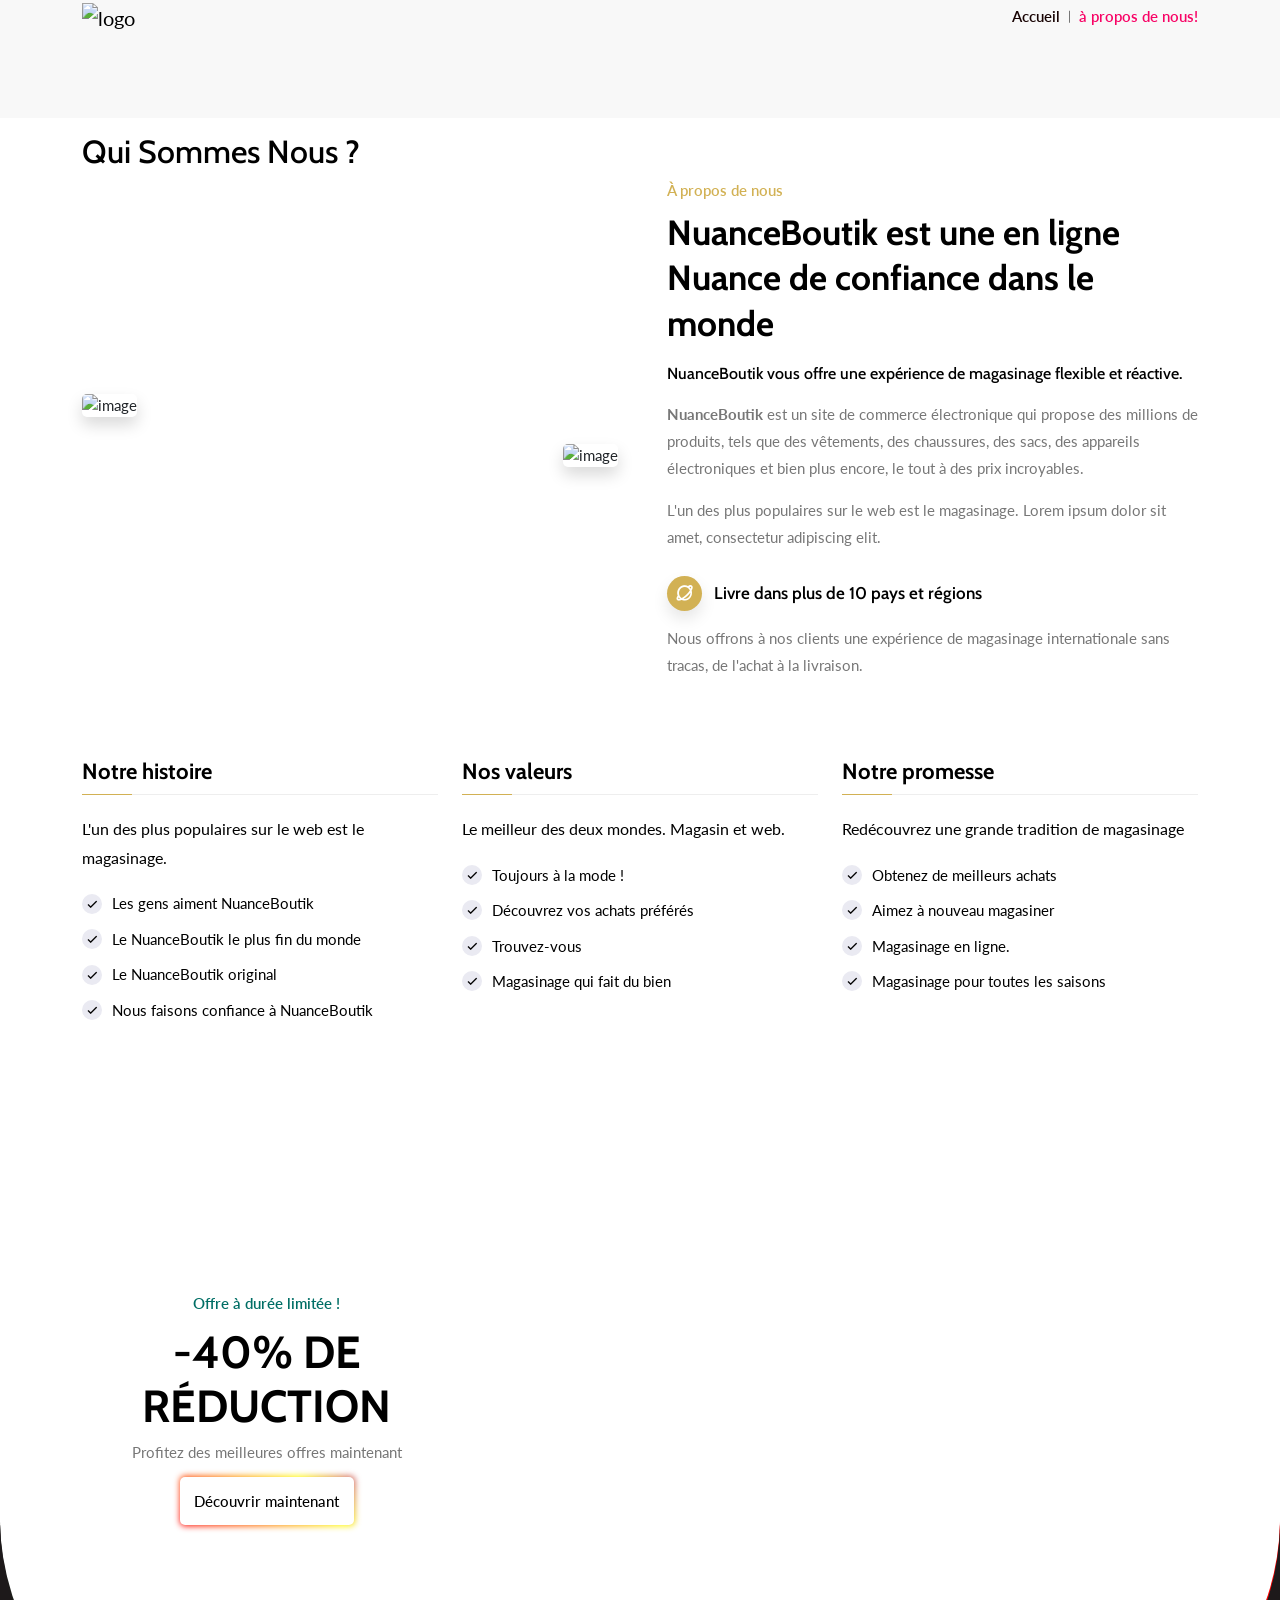
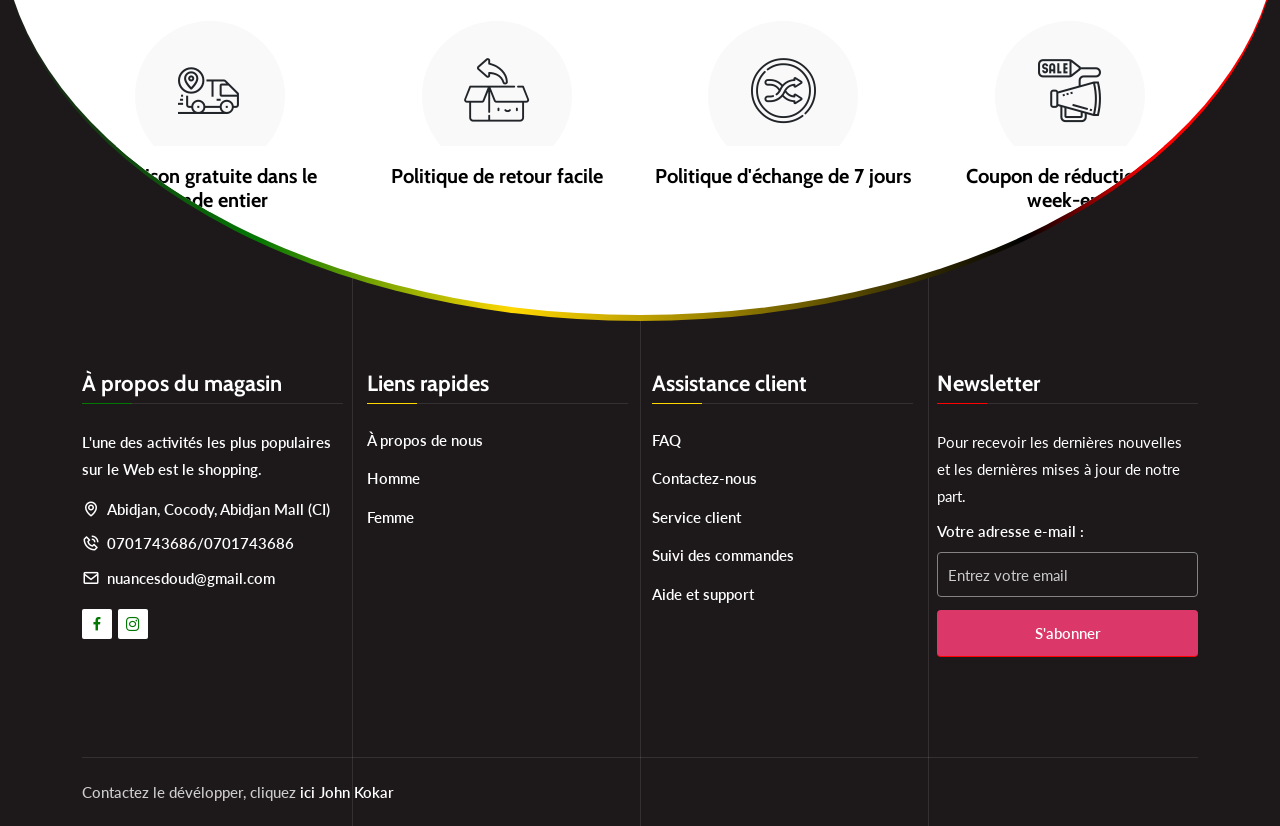
==== commit 7df9bc9e: "doinn" ====
--- a/about.html
+++ b/about.html
@@ -356,12 +356,12 @@
                             <ul class="footer-contact-info">
                                 <li>
                                     <i class="bx bx-map"></i>
-                                    <a class="awe">Abidjan, Cocody, Riviera II (CI)
+                                    <a class="awe">Abidjan, Cocody, Abidjan Mall (CI)
                                     </a>
                                 </li>
                                 <li>
                                     <i class="bx bx-phone-call"></i>
-                                    <a class="awe" href="tel:0768020606">07.68.02.06.06/01.43.31.93.93
+                                    <a class="awe" href="tel:0701743686">0701743686/0701743686
                                     </a>
                                 </li>
                                 <li>
@@ -438,12 +438,12 @@
                             <ul class="footer-contact-info">
                                 <li>
                                     <i class="bx bx-map"></i>
-                                    <a class="awe">Abidjan, Cocody, Riviera II (CI)
+                                    <a class="awe">Abidjan, Cocody, Abidjan Mall (CI)
                                     </a>
                                 </li>
                                 <li>
                                     <i class="bx bx-phone-call"></i>
-                                    <a class="awe" href="tel:0768020606">07.68.02.06.06/01.43.31.93.93
+                                    <a class="awe" href="tel:0701743686">0701743686/0701743686
                                     </a>
                                 </li>
                                 <li>
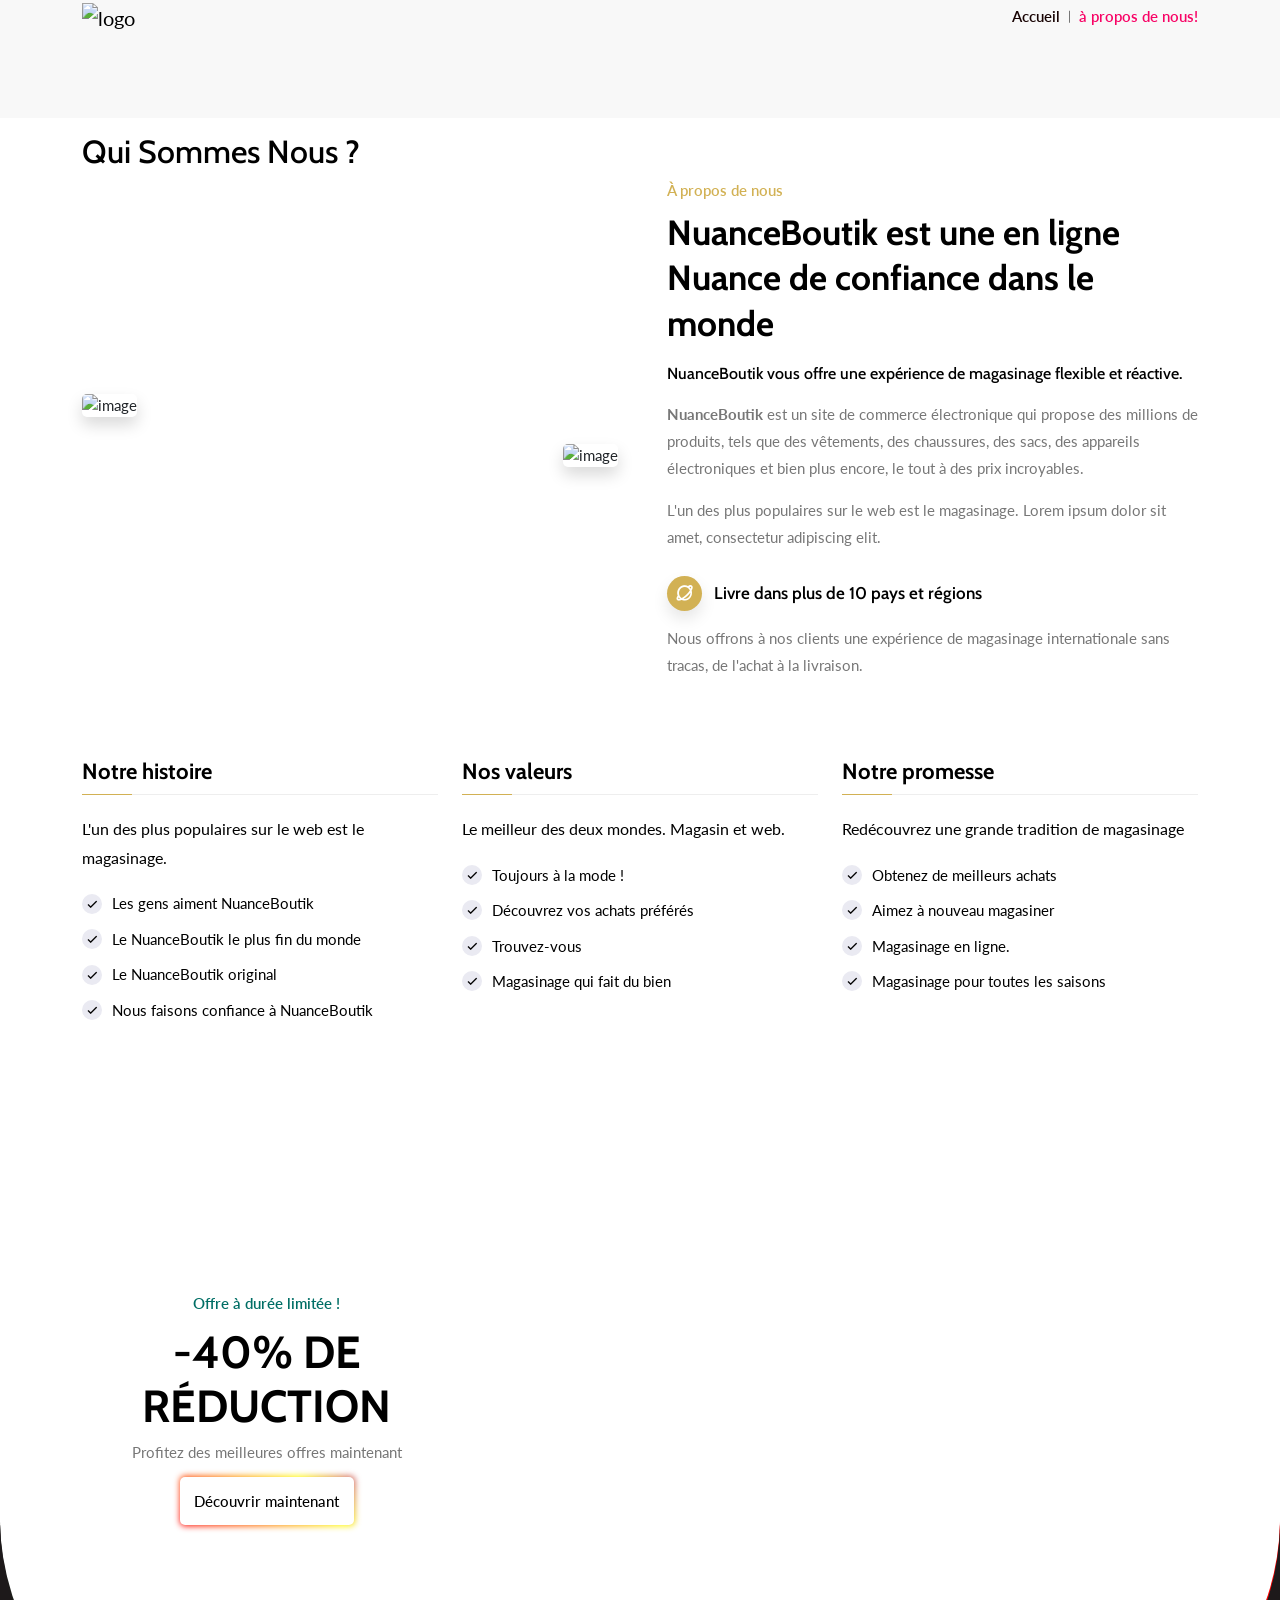
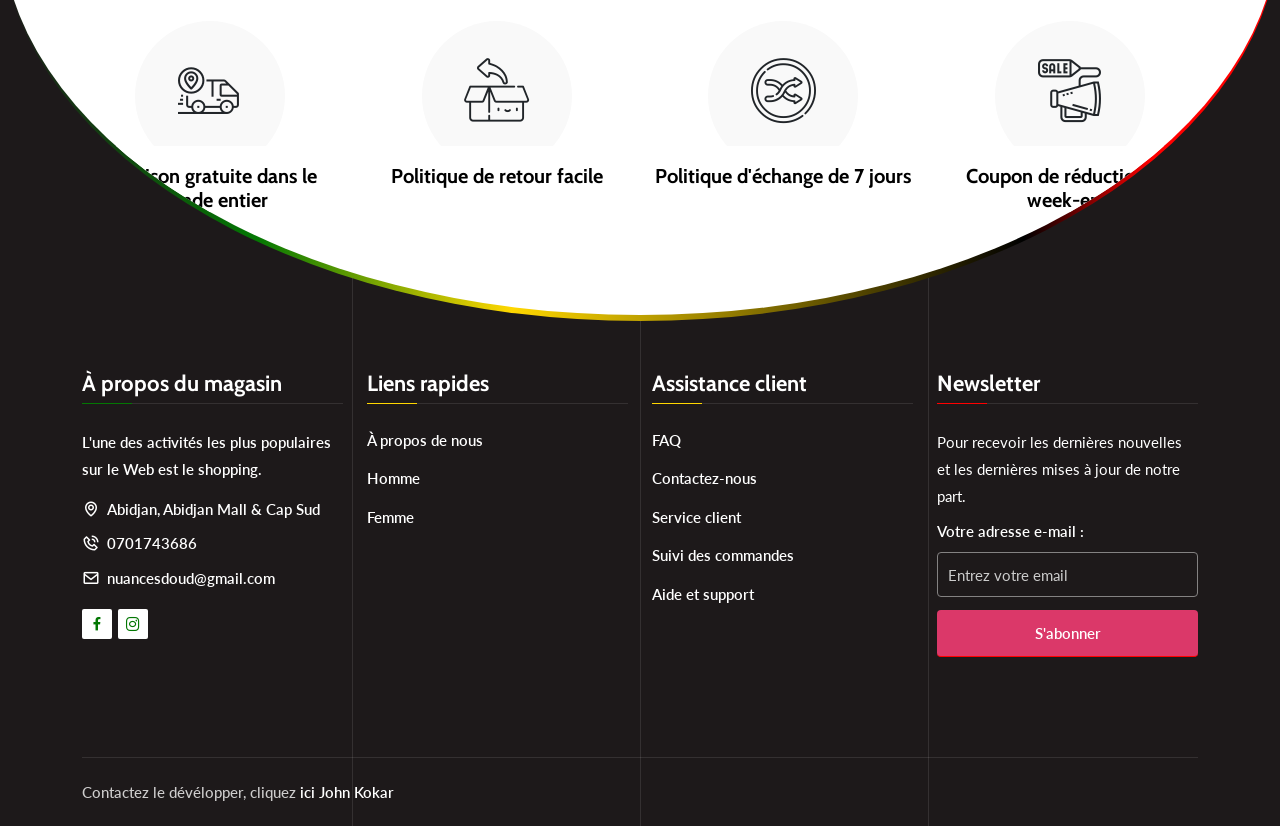
==== commit c13ea042: "done" ====
--- a/about.html
+++ b/about.html
@@ -24,7 +24,7 @@
     <meta name="old" content="VpypOIDVHTt4dAVSbfctTNi7K4i8Vh5uiYu4bWspKUE" />
     <meta name="google-site-verification" content="TLBXmgrTHj960GF4Qj5cnnbp0dfAEExTef8A_NY9ncs" />
 
-    
+
     <link rel="stylesheet" href="assets/css/bootstrap.min.css">
     <link rel="stylesheet" href="assets/css/animate.min.css">
     <link rel="stylesheet" href="assets/css/boxicons.min.css">
@@ -47,7 +47,7 @@
 
         <div class="page-linear">
         </div>
-        
+
         <div class="container">
             <div class="boba">
             </div>
@@ -84,14 +84,18 @@
                         <span class="sub-title">À propos de nous</span>
                         <h2>NuanceBoutik est une en ligne Nuance de confiance dans le monde</h2>
                         <h6>NuanceBoutik vous offre une expérience de magasinage flexible et réactive.</h6>
-                        <p><strong>NuanceBoutik</strong> est un site de commerce électronique qui propose des millions de produits, tels
-                            que des vêtements, des chaussures, des sacs, des appareils électroniques et bien plus encore, le tout à
+                        <p><strong>NuanceBoutik</strong> est un site de commerce électronique qui propose des millions
+                            de produits, tels
+                            que des vêtements, des chaussures, des sacs, des appareils électroniques et bien plus
+                            encore, le tout à
                             des prix incroyables.</p>
-                        <p>L'un des plus populaires sur le web est le magasinage. Lorem ipsum dolor sit amet, consectetur
+                        <p>L'un des plus populaires sur le web est le magasinage. Lorem ipsum dolor sit amet,
+                            consectetur
                             adipiscing elit.</p>
                         <div class="features-text">
                             <h5><i class="bx bx-planet"></i>Livre dans plus de 10 pays et régions</h5>
-                            <p>Nous offrons à nos clients une expérience de magasinage internationale sans tracas, de l'achat à la
+                            <p>Nous offrons à nos clients une expérience de magasinage internationale sans tracas, de
+                                l'achat à la
                                 livraison.</p>
                         </div>
                     </div>
@@ -139,96 +143,7 @@
             </div>
         </div>
     </section>
-    
-    
-    
-     <!--  
-    <div class="partner-area ptb-70">
-        <div class="container">
-            <div class="section-title">
-                <h2>Nos partenaires</h2>
-            </div>
-            <div class="partner-slides owl-carousel owl-theme">
-                <div class="partner-item">
-                    <a href="#"><img src="assets/img/partner/partner1.png" alt="image"></a>
-                </div>
-                <div class="partner-item">
-                    <a href="#"><img src="assets/img/partner/partner2.png" alt="image"></a>
-                </div>
-                <div class="partner-item">
-                    <a href="#"><img src="assets/img/partner/partner3.png" alt="image"></a>
-                </div>
-                <div class="partner-item">
-                    <a href="#"><img src="assets/img/partner/partner4.png" alt="image"></a>
-                </div>
-                <div class="partner-item">
-                    <a href="#"><img src="assets/img/partner/partner5.png" alt="image"></a>
-                </div>
-                <div class="partner-item">
-                    <a href="#"><img src="assets/img/partner/partner6.png" alt="image"></a>
-                </div>
-            </div>
-        </div>
-    </div>
-    
- 
-    <section class="testimonials-area ptb-100">
-        <div class="container">
-            <div class="section-title">
-                <span class="sub-title">Témoignages</span>
-                <h2>Ce que disent les clients à notre sujet</h2>
-            </div>
-            <div class="testimonials-slides owl-carousel owl-theme">
-                <div class="single-testimonials-item">
-                    <p>Lorem Ipsum est simplement du faux texte employé dans la composition et la mise en page avant
-                        impression. Le Lorem Ipsum est le faux texte standard de l'imprimerie depuis les années 1500, quand
-                        un imprimeur anonyme assembla ensemble des morceaux de texte pour réaliser un livre spécimen de
-                        polices de texte.</p>
-                    <div class="info">
-                        <img src="assets/img/user1.jpg" class="shadow rounded-circle" alt="image">
-                        <h3>John Smith</h3>
-                        <span>Étudiant</span>
-                    </div>
-                </div>
-                <div class="single-testimonials-item">
-                    <p>Lorem Ipsum est simplement du faux texte employé dans la composition et la mise en page avant
-                        impression. Le Lorem Ipsum est le faux texte standard de l'imprimerie depuis les années 1500, quand
-                        un imprimeur anonyme assembla ensemble des morceaux de texte pour réaliser un livre spécimen de
-                        polices de texte.</p>
-                    <div class="info">
-                        <img src="assets/img/user2.jpg" class="shadow rounded-circle" alt="image">
-                        <h3>Sarah Taylor</h3>
-                        <span>Étudiant</span>
-                    </div>
-                </div>
-                <div class="single-testimonials-item">
-                    <p>Lorem Ipsum est simplement du faux texte employé dans la composition et la mise en page avant
-                        impression. Le Lorem Ipsum est le faux texte standard de l'imprimerie depuis les années 1500, quand
-                        un imprimeur anonyme assembla ensemble des morceaux de texte pour réaliser un livre spécimen de
-                        polices de texte.</p>
-                    <div class="info">
-                        <img src="assets/img/user3.jpg" class="shadow rounded-circle" alt="image">
-                        <h3>David Warner</h3>
-                        <span>Étudiant</span>
-                    </div>
-                </div>
-                <div class="single-testimonials-item">
-                    <p>Lorem Ipsum est simplement du faux texte employé dans la composition et la mise en page avant
-                        impression. Le Lorem Ipsum est le faux texte standard de l'imprimerie depuis les années 1500, quand
-                        un imprimeur anonyme assembla ensemble des morceaux de texte pour réaliser un livre spécimen de
-                        polices de texte.</p>
-                    <div class="info">
-                        <img src="assets/img/user4.jpg" class="shadow rounded-circle" alt="image">
-                        <h3>James Anderson</h3>
-                        <span>Étudiant</span>
-                    </div>
-                </div>
-            </div>
-        </div>
-    </section>
-    
-
--->
+
 
     <div class="modal fade productsShippingModal" id="productsShippingModal" tabindex="-1" role="dialog"
         aria-hidden="true">
@@ -272,18 +187,19 @@
                                 <div class="row">
                                     <div class="col-lg-5 col-md-6">
                                         <div class="offer-content">
-                                            <span class="sub-title" style="color: #006e65 !important;">Offre à durée limitée !</span>
+                                            <span class="sub-title" style="color: #006e65 !important;">Offre à durée
+                                                limitée !</span>
 
 
 
 
                                             <h2>-40% DE RÉDUCTION</h2>
                                             <p>Profitez des meilleures offres maintenant</p>
-                    
+
                                             <div class="anim">
                                                 <div class="button-85a  wow comIn" data-wow-delay=".3s"></div>
-                                                <a href="#product-container"
-                                                    class="button-85 wow comIn" data-wow-delay=".3s">
+                                                <a href="#product-container" class="button-85 wow comIn"
+                                                    data-wow-delay=".3s">
                                                     Découvrir maintenant
                                                     <span></span>
                                                 </a>
@@ -356,12 +272,12 @@
                             <ul class="footer-contact-info">
                                 <li>
                                     <i class="bx bx-map"></i>
-                                    <a class="awe">Abidjan, Cocody, Abidjan Mall (CI)
+                                    <a class="awe">Abidjan, Abidjan Mall & Cap Sud
                                     </a>
                                 </li>
                                 <li>
                                     <i class="bx bx-phone-call"></i>
-                                    <a class="awe" href="tel:0701743686">0701743686/0701743686
+                                    <a class="awe" href="tel:0701743686">0701743686
                                     </a>
                                 </li>
                                 <li>
@@ -374,13 +290,13 @@
                         </div>
                         <ul class="social-link">
                             <li>
-                                <a href="https://www.facebook.com/profile.php?id=61551743586029&mibextid=ZbWKwL"
+                                <a href="https://www.facebook.com/share/67nxrvnGuaEvekRu/?mibextid=WC7FNe"
                                     class="d-block" target="_blank">
                                     <i class="bx bxl-facebook" style="color: #037703 !important;"></i>
                                 </a>
                             </li>
                             <li>
-                                <a href="https://www.instagram.com/p/Cyf883QN0B9/?igshid=NjIwNzIyMDk2Mg=="
+                                <a href="https://www.instagram.com/nuancesdoud?igsh=MTF2NjN5YzZxbXJqZg%3D%3D&utm_source=qr"
                                     class="d-block" target="_blank">
                                     <i class="bx bxl-instagram" style="color: #037703 !important;"></i>
                                 </a>
@@ -438,12 +354,12 @@
                             <ul class="footer-contact-info">
                                 <li>
                                     <i class="bx bx-map"></i>
-                                    <a class="awe">Abidjan, Cocody, Abidjan Mall (CI)
+                                    <a class="awe">Abidjan, Abidjan Mall & Cap Sud
                                     </a>
                                 </li>
                                 <li>
                                     <i class="bx bx-phone-call"></i>
-                                    <a class="awe" href="tel:0701743686">0701743686/0701743686
+                                    <a class="awe" href="tel:0701743686">0701743686
                                     </a>
                                 </li>
                                 <li>
@@ -468,13 +384,13 @@
                         </div>
                         <ul class="social-link">
                             <li>
-                                <a href="https://www.facebook.com/profile.php?id=61551743586029&mibextid=ZbWKwL"
+                                <a href="https://www.facebook.com/share/67nxrvnGuaEvekRu/?mibextid=WC7FNe"
                                     class="d-block" target="_blank">
                                     <i class="bx bxl-facebook" style="color: #037703 !important;"></i>
                                 </a>
                             </li>
                             <li>
-                                <a href="https://www.instagram.com/p/Cyf883QN0B9/?igshid=NjIwNzIyMDk2Mg=="
+                                <a href="https://www.instagram.com/nuancesdoud?igsh=MTF2NjN5YzZxbXJqZg%3D%3D&utm_source=qr"
                                     class="d-block" target="_blank">
                                     <i class="bx bxl-instagram" style="color: #037703 !important;"></i>
                                 </a>
@@ -513,4 +429,5 @@
     <script src="assets/js/ajaxchimp.min.js"></script>
     <script src="assets/js/main.js"></script>
 </body>
+
 </html>
--- a/assets/css/style.css
+++ b/assets/css/style.css
@@ -711,16 +711,17 @@
 
 .navbar-area {
   height: 87px;
-  background:transparent !important;
+  background: transparent !important;
   position: relative;
   width: 100%;
   z-index: 888;
 
 }
 
-.mobilefooter{
+.mobilefooter {
   display: none;
 }
+
 .navbar-area.header-sticky {
   position: fixed;
   top: 0;
@@ -740,9 +741,23 @@
   opacity: 1;
   visibility: visible;
 }
-.shoph{
+
+.shoph {
   display: none !important;
 }
+
+@media only screen and (min-width: 992px) {
+
+  .logoname {
+    display: none;
+  }
+
+  .logonamebas {
+    display: none;
+  }
+}
+
+
 /*
 .navbar-area.header-sticky.scrollUp {
   -webkit-transform: translateY(-85px);
@@ -776,15 +791,15 @@
   z-index: 0;
 }
 
-.linearboottom{
+.linearboottom {
   height: 2px;
   width: 100%;
   background: linear-gradient(to right,
-                #1d191a 0%,
-                #04af0c 20%,
-                gold 40%,
-                #000000 80%,
-                #ff0000 90%) !important;
+      #1d191a 0%,
+      #04af0c 20%,
+      gold 40%,
+      #000000 80%,
+      #ff0000 90%) !important;
 }
 
 
@@ -793,7 +808,7 @@
   padding-right: 40px;
 }
 
-.hiddenpc{
+.hiddenpc {
   display: none !important;
 }
 
@@ -1776,8 +1791,8 @@
   background-image: url(../img/main-banner2.jpg);
 }
 
-.backgrou{
-display: none !important;
+.backgrou {
+  display: none !important;
 }
 
 
@@ -1809,7 +1824,7 @@
 
 
 
-.mobilelogo{
+.mobilelogo {
   display: none !important;
 }
 
@@ -1826,16 +1841,16 @@
 .button-85a:before {
   content: "";
   background: linear-gradient(45deg,
-          #ff0000,
-          #ff7300,
-          #fffb00,
-          #b30086,
-          #00ffd5,
-          #003e8b,
-          #7a00ff,
-          #ff00c8,
-          #48ff00,
-          #ff0000);
+      #ff0000,
+      #ff7300,
+      #fffb00,
+      #b30086,
+      #00ffd5,
+      #003e8b,
+      #7a00ff,
+      #ff00c8,
+      #48ff00,
+      #ff0000);
   position: absolute;
   top: -0px;
   left: -7px;
@@ -1852,15 +1867,15 @@
 
 @keyframes glowing-button-85 {
   0% {
-      background-position: 0 0;
+    background-position: 0 0;
   }
 
   50% {
-      background-position: 400% 0;
+    background-position: 400% 0;
   }
 
   100% {
-      background-position: 0 0;
+    background-position: 0 0;
   }
 }
 
@@ -8212,11 +8227,12 @@
 
 }
 
-.login-area.ptb-100{
+.login-area.ptb-100 {
   padding-top: 50px !important;
   padding-bottom: 100px;
 }
-.signup-area.ptb-100{
+
+.signup-area.ptb-100 {
   padding-top: 50px !important;
   padding-bottom: 100px;
 }
@@ -10487,11 +10503,11 @@
   display: none;
 }
 
-.page-title-area .page-title-content ul a{
+.page-title-area .page-title-content ul a {
   color: #170202;
 }
 
-.boderit{
+.boderit {
   display: none;
 }
 
@@ -11494,4 +11510,5 @@
     top: 110%;
   }
 }
+
 /*# sourceMappingURL=style.css.map */
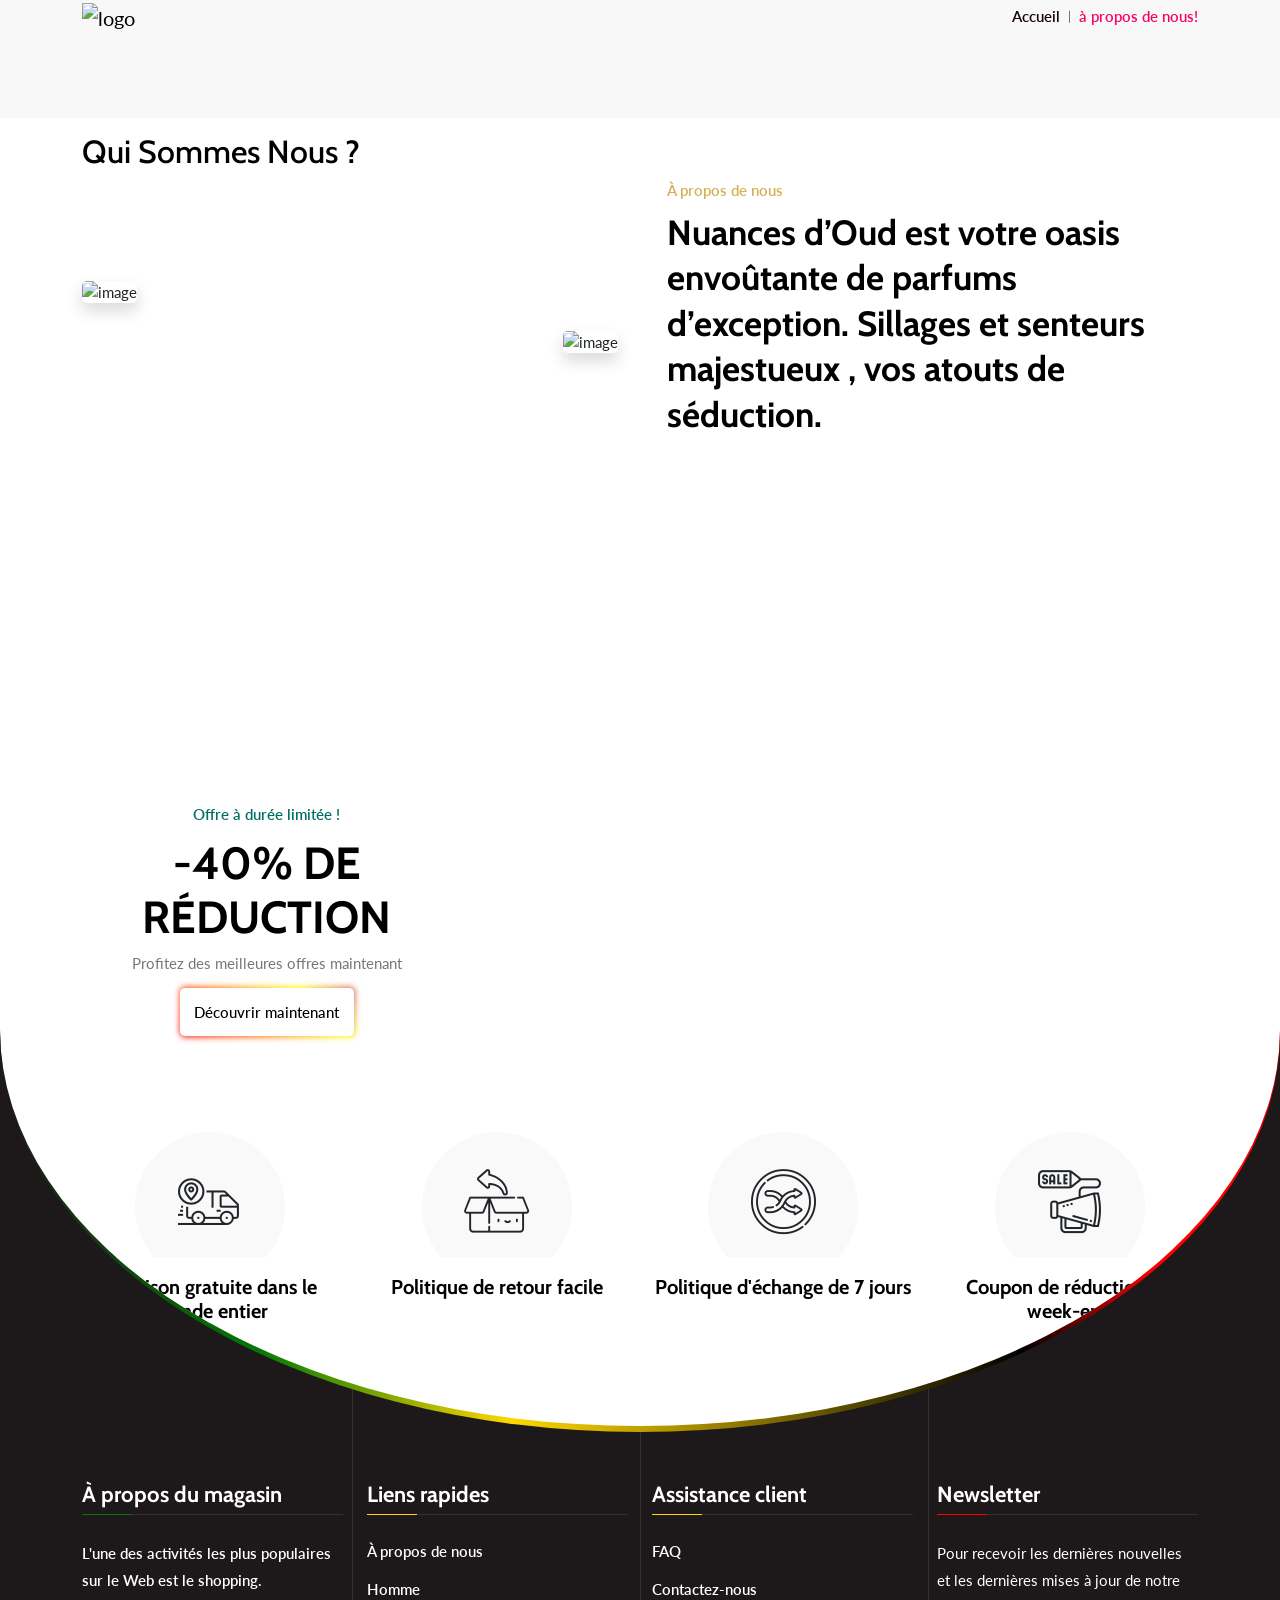
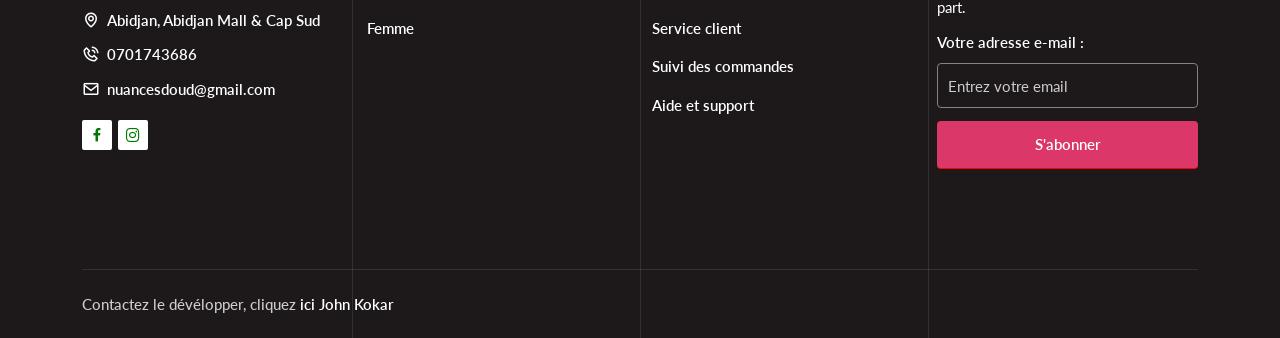
==== commit d7c8dcd2: "doing" ====
--- a/about.html
+++ b/about.html
@@ -6,7 +6,8 @@
     <meta charset="utf-8">
     <meta name="viewport" content="width=device-width, initial-scale=1, shrink-to-fit=no">
     <meta name="theme-color" content="#d2b154" />
-    <meta name="description" content="" />
+    <meta name="description"
+        content="Nuances d’Oud est votre oasis envoûtante de parfums d’exception. Sillages et senteurs majestueux , vos atouts de séduction." />
     <meta name="keywords"
         content="NUANCES D'OUD, D'OUD, NUANCES-Shop, NUANCES D'OUD, Siblo, Silence-AI, John, Kokar, Dibloni" />
     <meta name="author" content="John Kokar" />
@@ -15,7 +16,7 @@
     <meta property="image" content="assets/sharea.png" />
     <meta property="og:image" content="assets/sharea.png" />
     <meta property="og:description"
-        content="NUANCES D'OUD (boutique en ligne) offre une plus grande visibilité et accessibilité à vos produits ou articles dans le monde numérique. Sécurisé, rapide et fiable." />
+        content="Nuances d’Oud est votre oasis envoûtante de parfums d’exception. Sillages et senteurs majestueux , vos atouts de séduction." />
     <meta property="og:site_name" content="Nuances D'OUD" />
     <meta property="og:locale" content="fr-FR" />
     <meta property="article:author" content="John Kokar" />
@@ -82,22 +83,9 @@
                 <div class="col-lg-6 col-md-12">
                     <div class="about-content">
                         <span class="sub-title">À propos de nous</span>
-                        <h2>NuanceBoutik est une en ligne Nuance de confiance dans le monde</h2>
-                        <h6>NuanceBoutik vous offre une expérience de magasinage flexible et réactive.</h6>
-                        <p><strong>NuanceBoutik</strong> est un site de commerce électronique qui propose des millions
-                            de produits, tels
-                            que des vêtements, des chaussures, des sacs, des appareils électroniques et bien plus
-                            encore, le tout à
-                            des prix incroyables.</p>
-                        <p>L'un des plus populaires sur le web est le magasinage. Lorem ipsum dolor sit amet,
-                            consectetur
-                            adipiscing elit.</p>
-                        <div class="features-text">
-                            <h5><i class="bx bx-planet"></i>Livre dans plus de 10 pays et régions</h5>
-                            <p>Nous offrons à nos clients une expérience de magasinage internationale sans tracas, de
-                                l'achat à la
-                                livraison.</p>
-                        </div>
+                        <h2>Nuances d’Oud est votre oasis envoûtante de parfums d’exception. Sillages et senteurs
+                            majestueux , vos atouts de séduction.</h2>
+
                     </div>
                 </div>
             </div>
@@ -105,38 +93,17 @@
                 <div class="row">
                     <div class="col-lg-4 col-md-6 col-sm-6">
                         <div class="about-text">
-                            <h3>Notre histoire</h3>
-                            <p>L'un des plus populaires sur le web est le magasinage.</p>
-                            <ul class="features-list">
-                                <li><i class="bx bx-check"></i> Les gens aiment NuanceBoutik</li>
-                                <li><i class="bx bx-check"></i> Le NuanceBoutik le plus fin du monde</li>
-                                <li><i class="bx bx-check"></i> Le NuanceBoutik original</li>
-                                <li><i class="bx bx-check"></i> Nous faisons confiance à NuanceBoutik</li>
-                            </ul>
+
                         </div>
                     </div>
                     <div class="col-lg-4 col-md-6 col-sm-6">
                         <div class="about-text">
-                            <h3>Nos valeurs</h3>
-                            <p>Le meilleur des deux mondes. Magasin et web.</p>
-                            <ul class="features-list">
-                                <li><i class="bx bx-check"></i> Toujours à la mode !</li>
-                                <li><i class="bx bx-check"></i> Découvrez vos achats préférés</li>
-                                <li><i class="bx bx-check"></i> Trouvez-vous</li>
-                                <li><i class="bx bx-check"></i> Magasinage qui fait du bien</li>
-                            </ul>
+
                         </div>
                     </div>
                     <div class="col-lg-4 col-md-6 col-sm-6 offset-lg-0 offset-md-3 offset-sm-3">
                         <div class="about-text">
-                            <h3>Notre promesse</h3>
-                            <p>Redécouvrez une grande tradition de magasinage</p>
-                            <ul class="features-list">
-                                <li><i class="bx bx-check"></i> Obtenez de meilleurs achats</li>
-                                <li><i class="bx bx-check"></i> Aimez à nouveau magasiner</li>
-                                <li><i class="bx bx-check"></i> Magasinage en ligne.</li>
-                                <li><i class="bx bx-check"></i> Magasinage pour toutes les saisons</li>
-                            </ul>
+
                         </div>
                     </div>
                 </div>
@@ -154,19 +121,7 @@
                 </button>
                 <div class="shipping-content">
                     <h3>Shipping</h3>
-                    <ul>
-                        <li>Complimentary ground shipping within 1 to 7 business days</li>
-                        <li>In-store collection available within 1 to 7 business days</li>
-                        <li>Next-day and Express delivery options also available</li>
-                        <li>Purchases are delivered in an orange box tied with a Bolduc ribbon, with the exception of
-                            certain items</li>
-                        <li>See the delivery FAQs for details on shipping methods, costs and delivery times</li>
-                    </ul>
-                    <h3>Returns and Exchanges</h3>
-                    <ul>
-                        <li>Easy and complimentary, within 14 days</li>
-                        <li>See conditions and procedure in our return FAQs</li>
-                    </ul>
+
                 </div>
             </div>
         </div>
--- a/assets/css/style.css
+++ b/assets/css/style.css
@@ -741,7 +741,9 @@
   opacity: 1;
   visibility: visible;
 }
-
+#background-video{
+  background-color: rgb(187, 148, 50);
+}
 .shoph {
   display: none !important;
 }
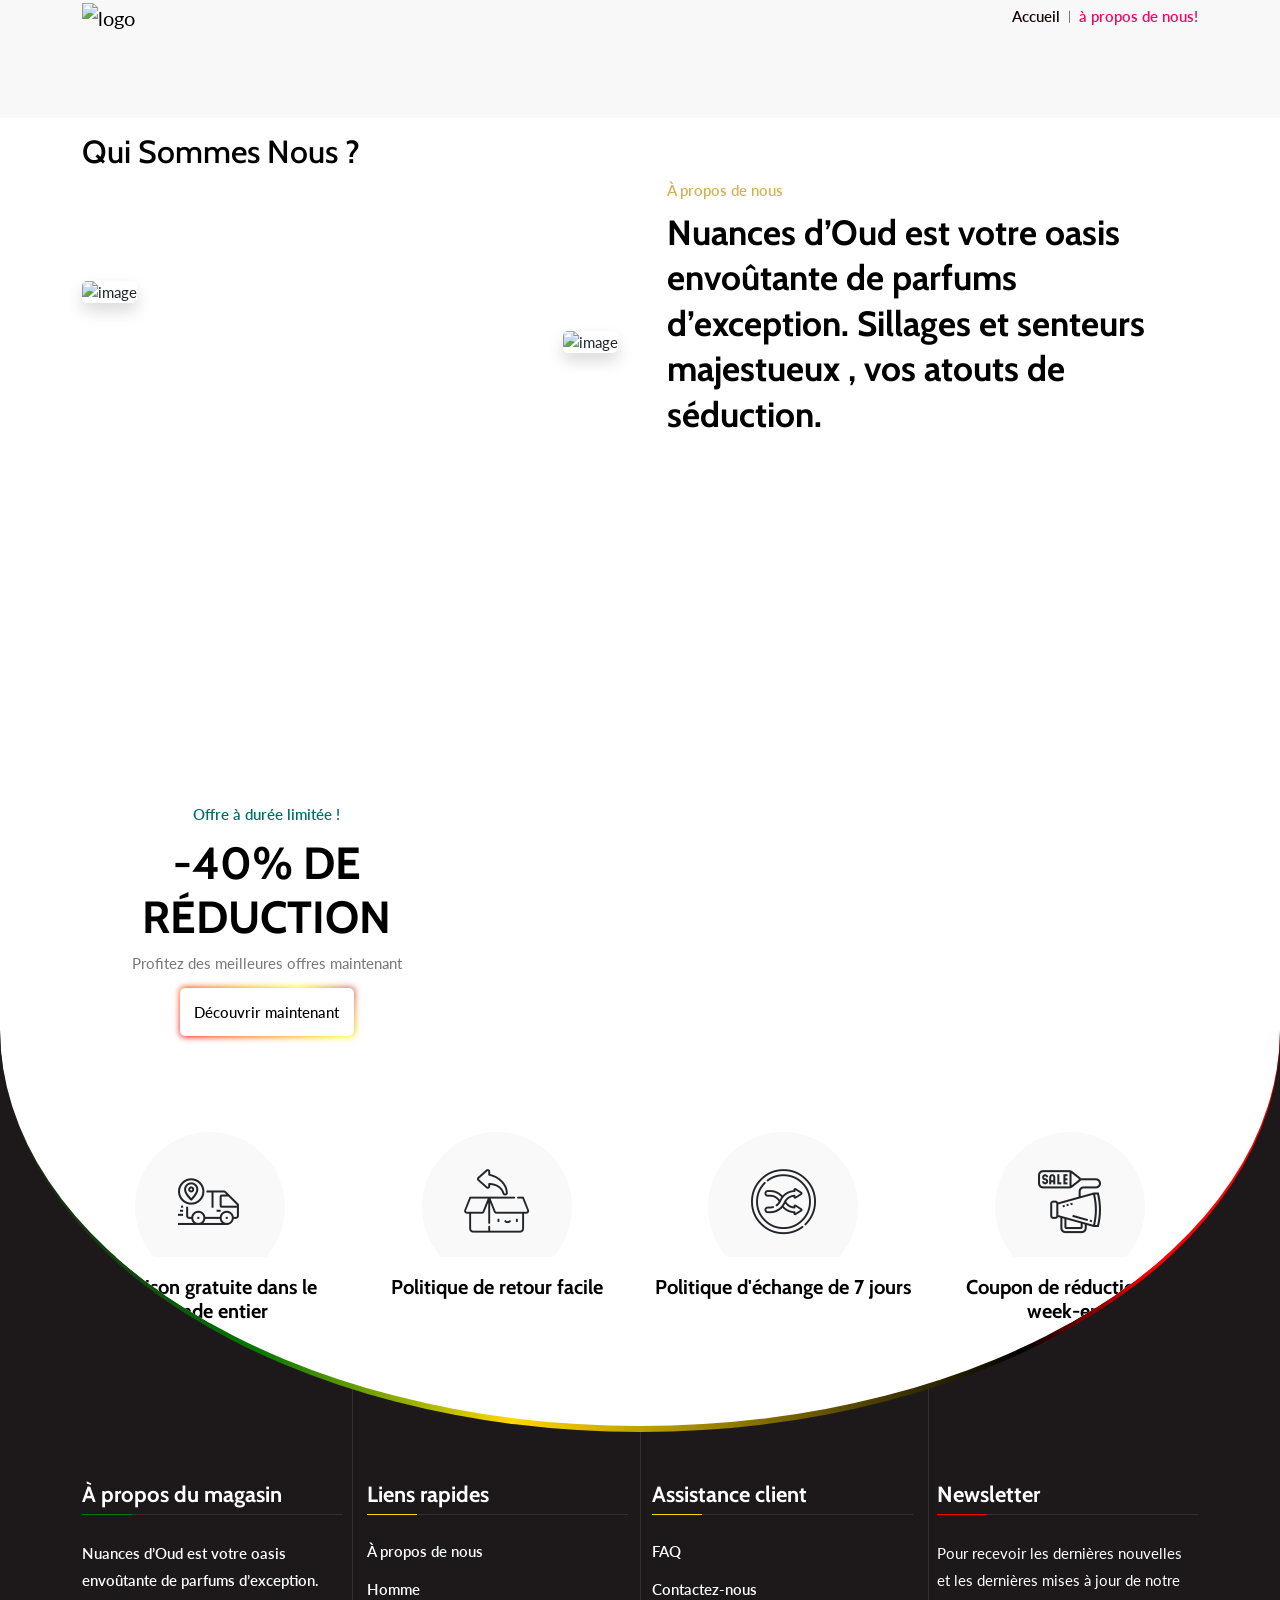
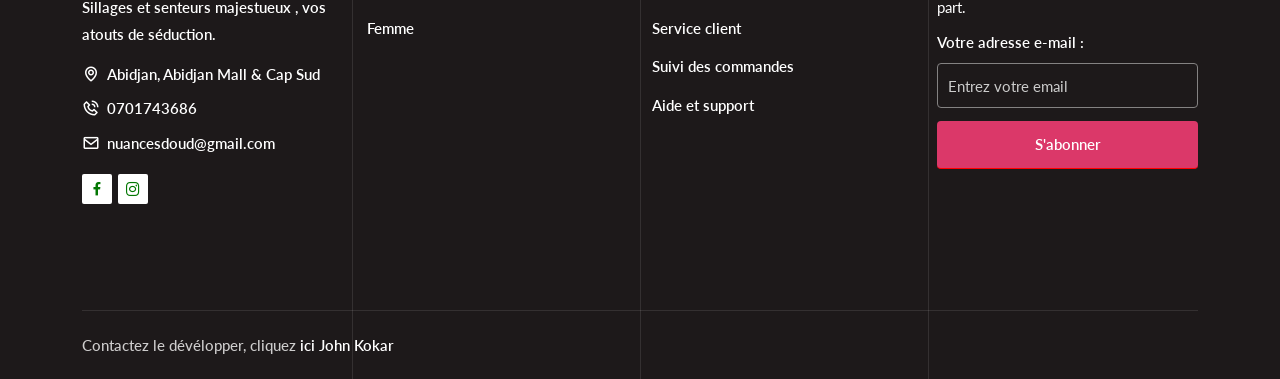
==== commit c2720a68: "doinfff" ====
--- a/about.html
+++ b/about.html
@@ -223,7 +223,8 @@
                     <div class="single-footer-widget">
                         <h3 class="foota">À propos du magasin</h3>
                         <div class="about-the-store">
-                            <p>L'une des activités les plus populaires sur le Web est le shopping.</p>
+                            <p>Nuances d’Oud est votre oasis envoûtante de parfums d’exception. Sillages et senteurs
+                            majestueux , vos atouts de séduction.</p>
                             <ul class="footer-contact-info">
                                 <li>
                                     <i class="bx bx-map"></i>
@@ -305,7 +306,8 @@
                     <div class="single-footer-widget">
                         <h3 class="foota">À propos du magasin</h3>
                         <div class="about-the-store">
-                            <p>L'une des activités les plus populaires sur le Web est le shopping.</p>
+                            <p>Nuances d’Oud est votre oasis envoûtante de parfums d’exception. Sillages et senteurs
+                            majestueux , vos atouts de séduction.</p>
                             <ul class="footer-contact-info">
                                 <li>
                                     <i class="bx bx-map"></i>
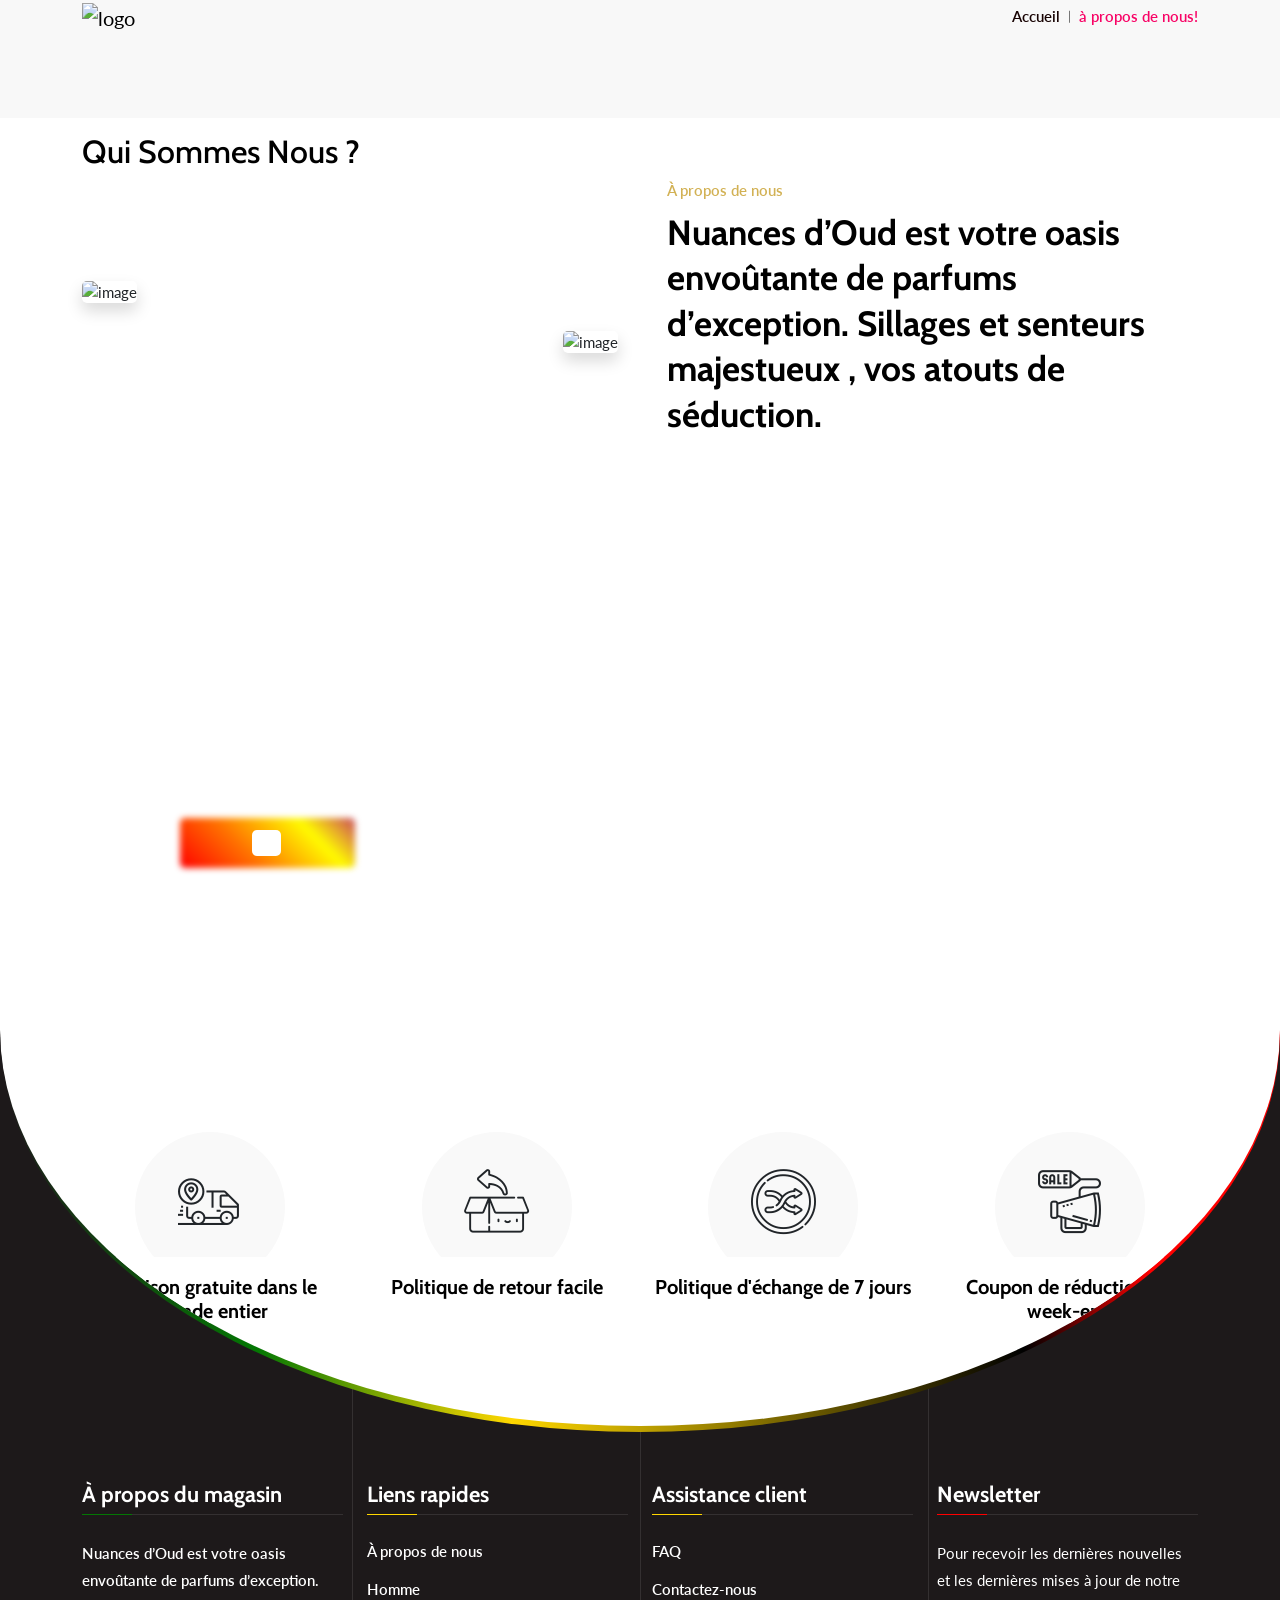
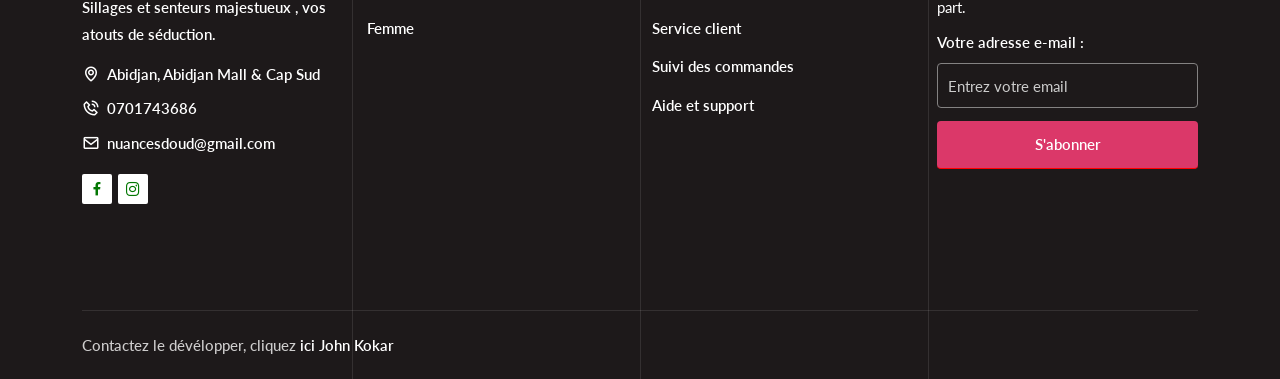
==== commit 33787fc5: "dd" ====
--- a/about.html
+++ b/about.html
@@ -142,20 +142,19 @@
                                 <div class="row">
                                     <div class="col-lg-5 col-md-6">
                                         <div class="offer-content">
-                                            <span class="sub-title" style="color: #006e65 !important;">Offre à durée
-                                                limitée !</span>
-
-
-
-
-                                            <h2>-40% DE RÉDUCTION</h2>
-                                            <p>Profitez des meilleures offres maintenant</p>
+                                            <span class="sub-title" style="color: #006e65 !important;"></span>
+
+
+
+
+                                            <h2></h2>
+                                            <p></p>
 
                                             <div class="anim">
                                                 <div class="button-85a  wow comIn" data-wow-delay=".3s"></div>
                                                 <a href="#product-container" class="button-85 wow comIn"
                                                     data-wow-delay=".3s">
-                                                    Découvrir maintenant
+                                                    
                                                     <span></span>
                                                 </a>
                                             </div>
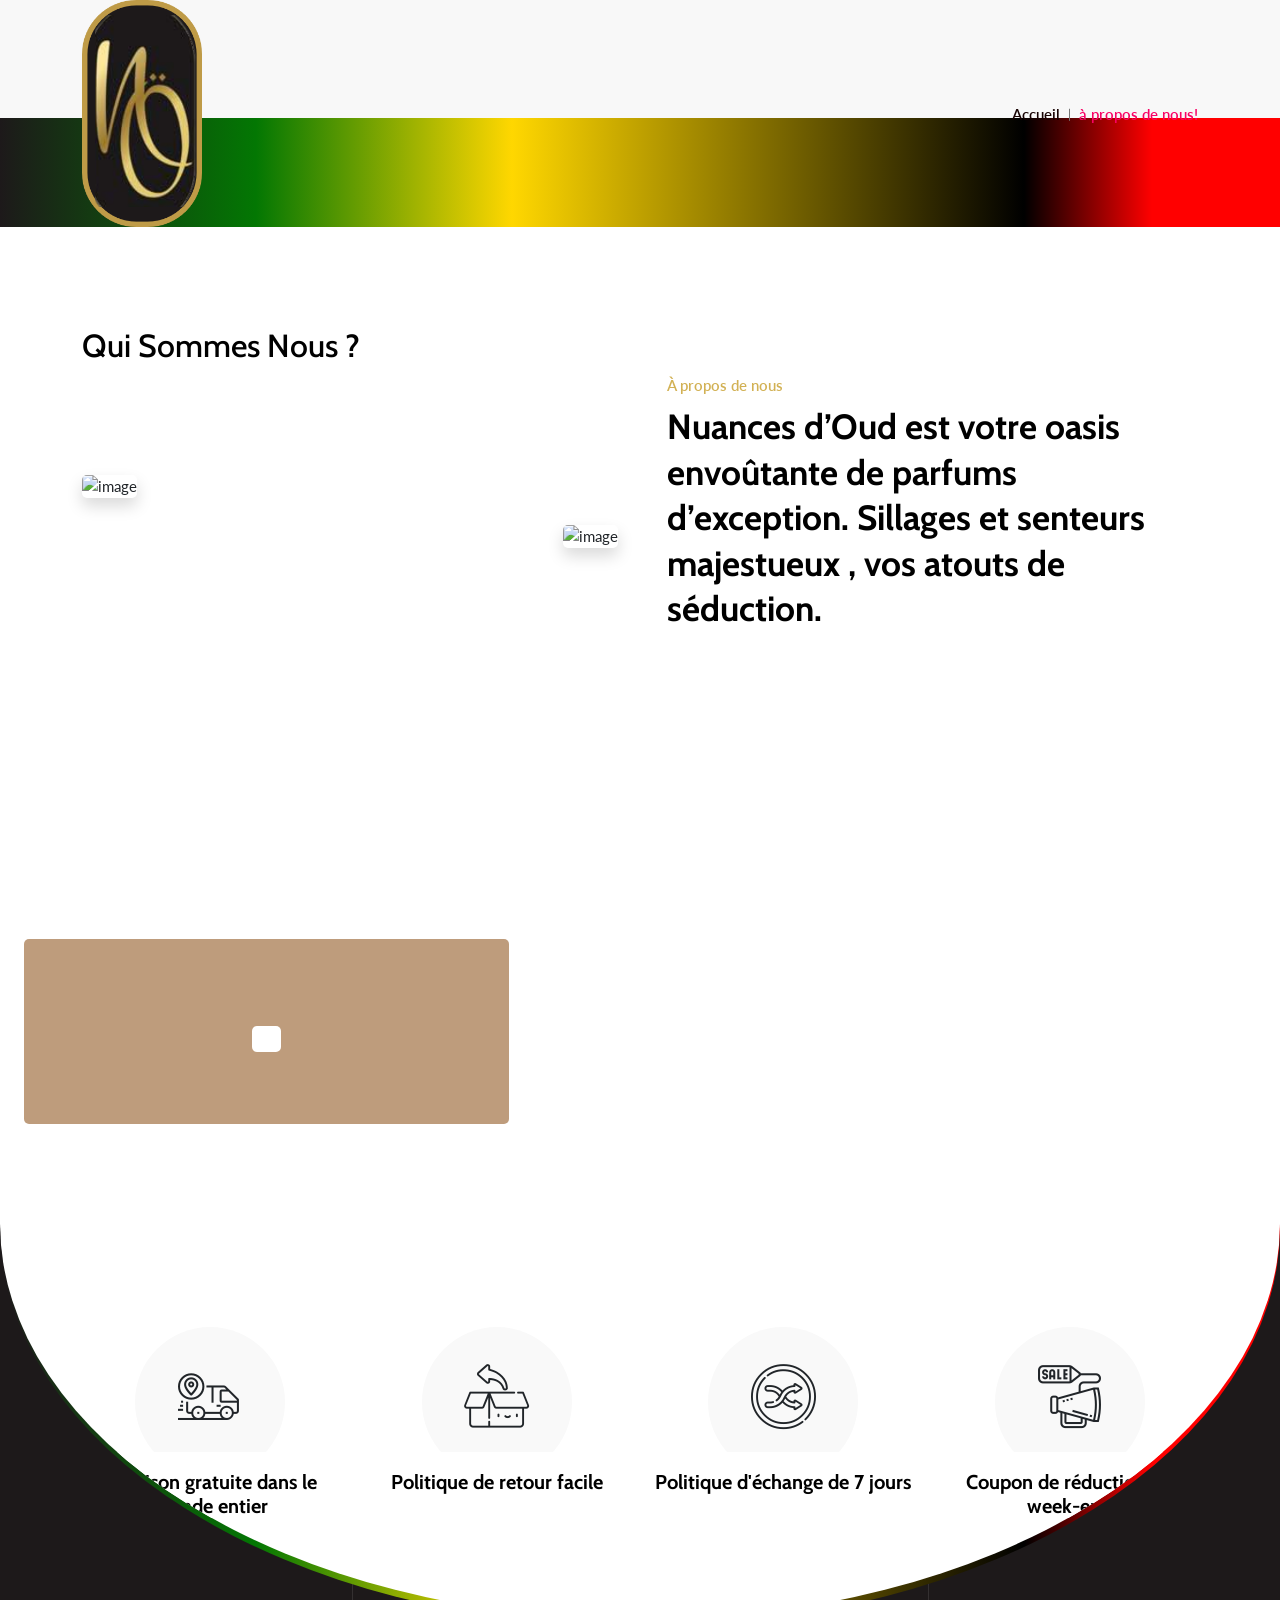
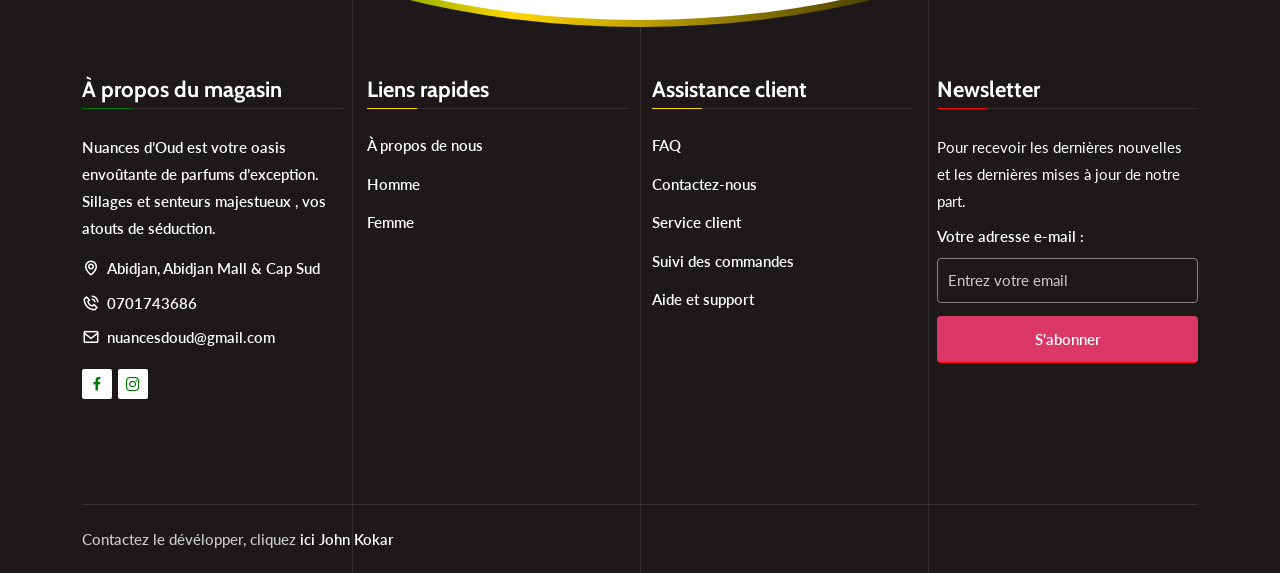
==== commit a4442cac: "doiree" ====
--- a/about.html
+++ b/about.html
@@ -22,8 +22,6 @@
     <meta property="article:author" content="John Kokar" />
     <meta property="article:published_time" content="2023-10-19T08:00:00Z" />
     <meta property="article:modified_time" content="2023-10-19T08:00:00Z" />
-    <meta name="old" content="VpypOIDVHTt4dAVSbfctTNi7K4i8Vh5uiYu4bWspKUE" />
-    <meta name="google-site-verification" content="TLBXmgrTHj960GF4Qj5cnnbp0dfAEExTef8A_NY9ncs" />
 
 
     <link rel="stylesheet" href="assets/css/bootstrap.min.css">
@@ -56,7 +54,7 @@
             </div>
             <div class="page-title-content">
                 <a class="navbar-brand" href="index.html">
-                    <img src="assets/img/logonouce.jpg" alt="logo" width="120" , height="120">
+                    <img src="assets/img/logo.png" alt="logo" width="120" , height="120">
                 </a>
                 <ul>
                     <li><a href="index.html">Accueil</a></li>
--- a/assets/css/style.css
+++ b/assets/css/style.css
@@ -1838,47 +1838,7 @@
   border-radius: 5px;
   width: 160px;
   height: 50px;
-}
-
-.button-85a:before {
-  content: "";
-  background: linear-gradient(45deg,
-      #ff0000,
-      #ff7300,
-      #fffb00,
-      #b30086,
-      #00ffd5,
-      #003e8b,
-      #7a00ff,
-      #ff00c8,
-      #48ff00,
-      #ff0000);
-  position: absolute;
-  top: -0px;
-  left: -7px;
-  background-size: 400%;
-  z-index: -1;
-  filter: blur(3px);
-  -webkit-filter: blur(3px);
-  width: calc(175px);
-  height: calc(50px);
-  animation: glowing-button-85 20s linear infinite;
-  transition: opacity 0.3s ease-in-out;
-  border-radius: 5px;
-}
-
-@keyframes glowing-button-85 {
-  0% {
-    background-position: 0 0;
-  }
-
-  50% {
-    background-position: 400% 0;
-  }
-
-  100% {
-    background-position: 0 0;
-  }
+  background-color: transparent !important;
 }
 
 
@@ -1888,6 +1848,7 @@
   display: flex;
   flex-wrap: 1;
   justify-content: center;
+  background-color: transparent !important;
 }
 
 
@@ -5397,9 +5358,13 @@
   background-image: url(../img/offer-bg2.jpg);
 }
 
+#ipage{
+  height: 100%;
+  width: 100%;
+}
 .offer-content {
   max-width: 550px;
-  border: 1px solid var(--wt);
+  border: 2px solid var(--wt);
   margin-left: auto;
   text-align: center;
   border-radius: 5px;
@@ -5437,7 +5402,7 @@
   right: 0;
   left: 0;
   bottom: 0;
-  background: var(--wt);
+  background: rgba(158, 108, 61, 0.671) !important; /* Adjust the opacity (0.8 in this example) */
   z-index: -1;
   border-radius: 5px;
   margin: 10px;
@@ -8986,10 +8951,16 @@
   width: 100px;
 }
 
+
+.cart-table table tbody tr td.product-thumbnail a .imgo {
+  width: 50px;
+}
+
 .cart-table table tbody tr td.product-name a {
   display: inline-block;
   font-size: 16px;
   font-weight: 600;
+  margin-left: -50px !important;
 }
 
 .cart-table table tbody tr td.product-name ul {
@@ -9069,6 +9040,7 @@
   text-align: center;
   display: inline-block;
   position: relative;
+  margin-left: -20px !important;
 }
 
 .cart-table table tbody tr td.product-quantity .input-counter span {
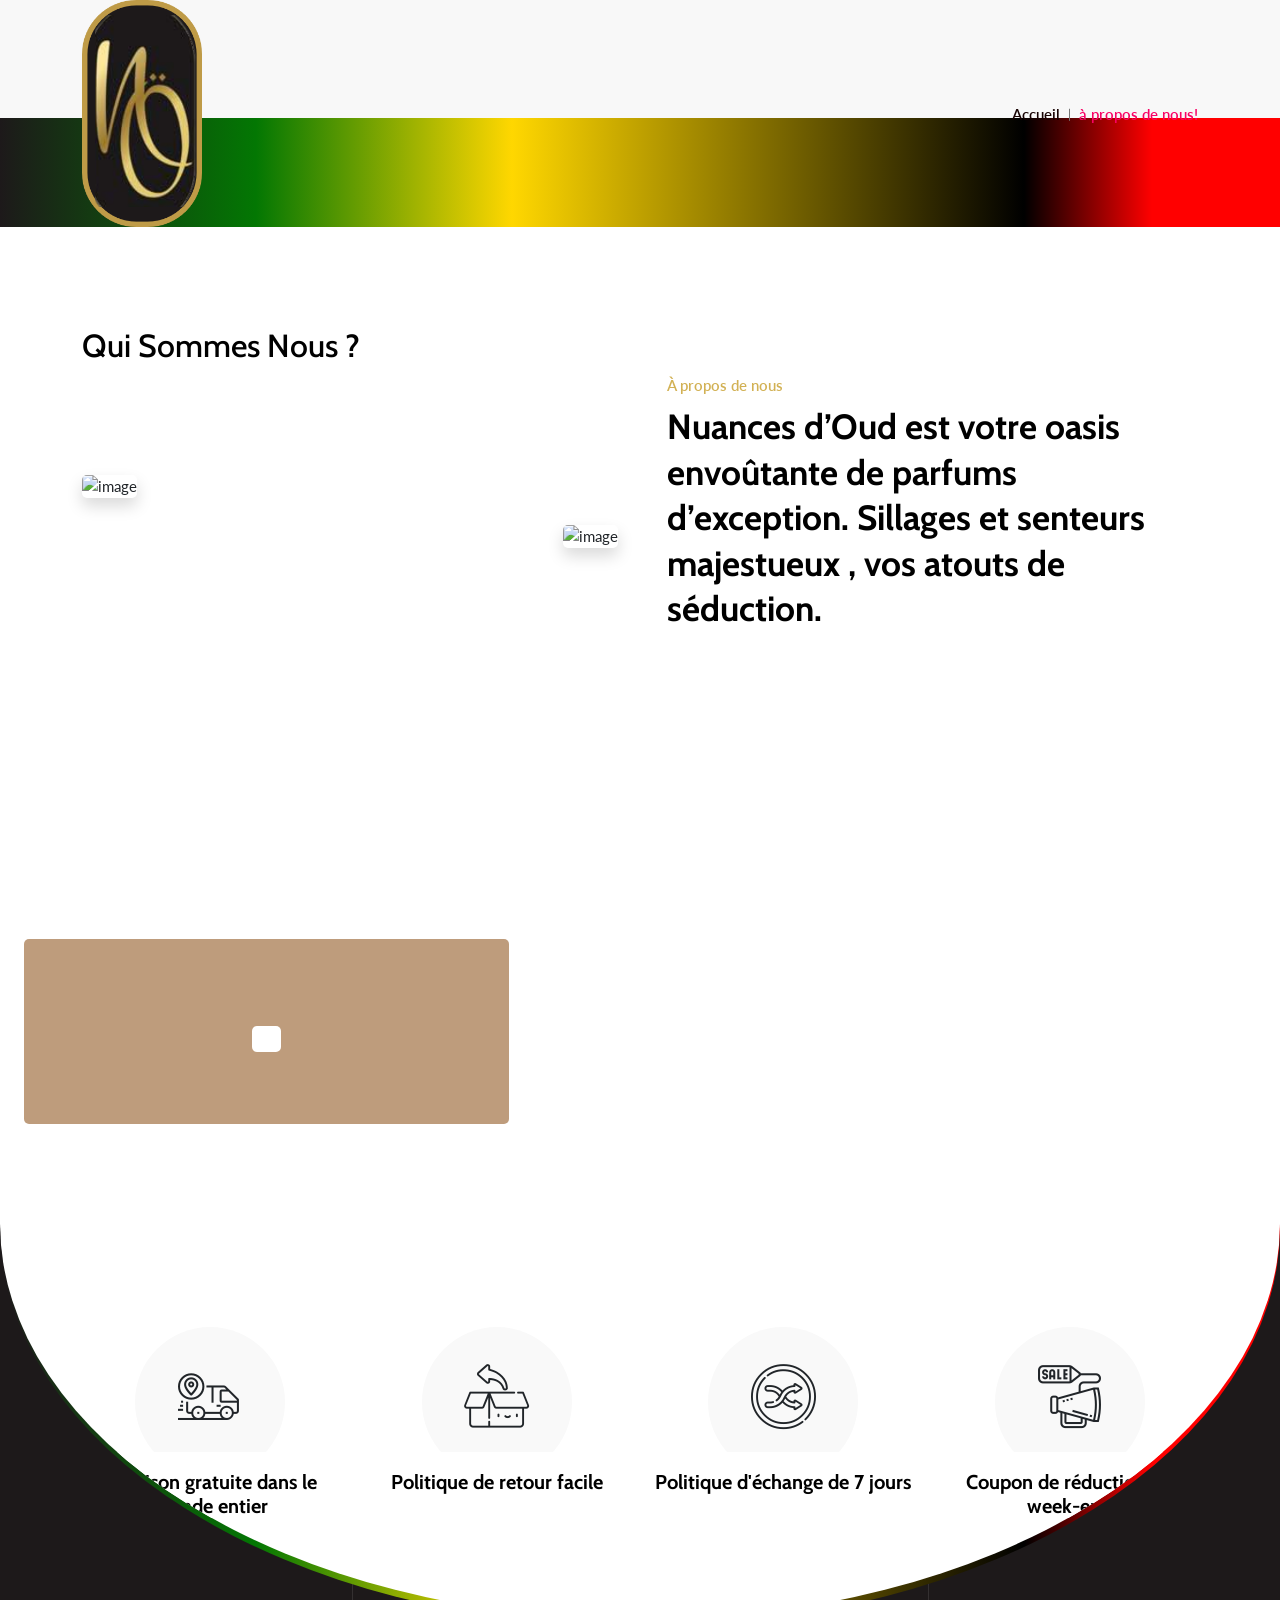
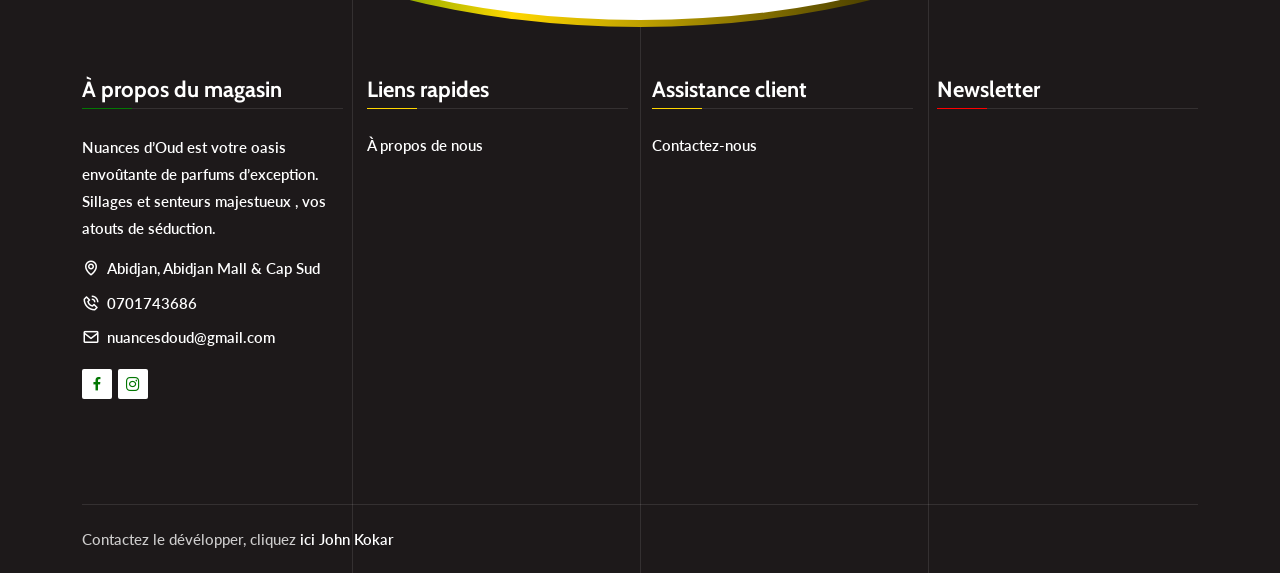
==== commit a80362fa: "doing" ====
--- a/about.html
+++ b/about.html
@@ -262,8 +262,6 @@
                         <h3 class="footb">Liens rapides</h3>
                         <ul class="quick-links">
                             <li><a href="propos">À propos de nous</a></li>
-                            <li><a href="indisponible">Homme</a></li>
-                            <li><a href="indisponible">Femme</a></li>
 
                         </ul>
                     </div>
@@ -272,12 +270,8 @@
                     <div class="single-footer-widget">
                         <h3 class="footc">Assistance client</h3>
                         <ul class="customer-support">
-                            <li><a href="questions">FAQ</a></li>
-                            <li><a href="contact">Contactez-nous</a></li>
-                            <li><a href="service-client">Service client</a></li>
-
-                            <li><a href="indisponible">Suivi des commandes</a></li>
-                            <li><a href="contact">Aide et support</a></li>
+                            <li><a href="tel:0701743686">Contactez-nous</a></li>
+
                         </ul>
                     </div>
                 </div>
@@ -285,14 +279,7 @@
                     <div class="single-footer-widget">
                         <h3 class="footd">Newsletter</h3>
                         <div class="footer-newsletter-box">
-                            <p>Pour recevoir les dernières nouvelles et les dernières mises à jour de notre part.</p>
-                            <form class="newsletter-form" data-bs-toggle="validator">
-                                <label>Votre adresse e-mail :</label>
-                                <input type="email" class="input-newsletter" placeholder="Entrez votre email"
-                                    name="EMAIL" obligatoire autocomplete="off" id="newsletterid">
-                                <button type="submit"
-                                    style="background-color: rgb(219, 56, 105) !important; border-bottom: 1px solid red;">S'abonner</button>
-                            </form>
+                            
                         </div>
                     </div>
                 </div>
